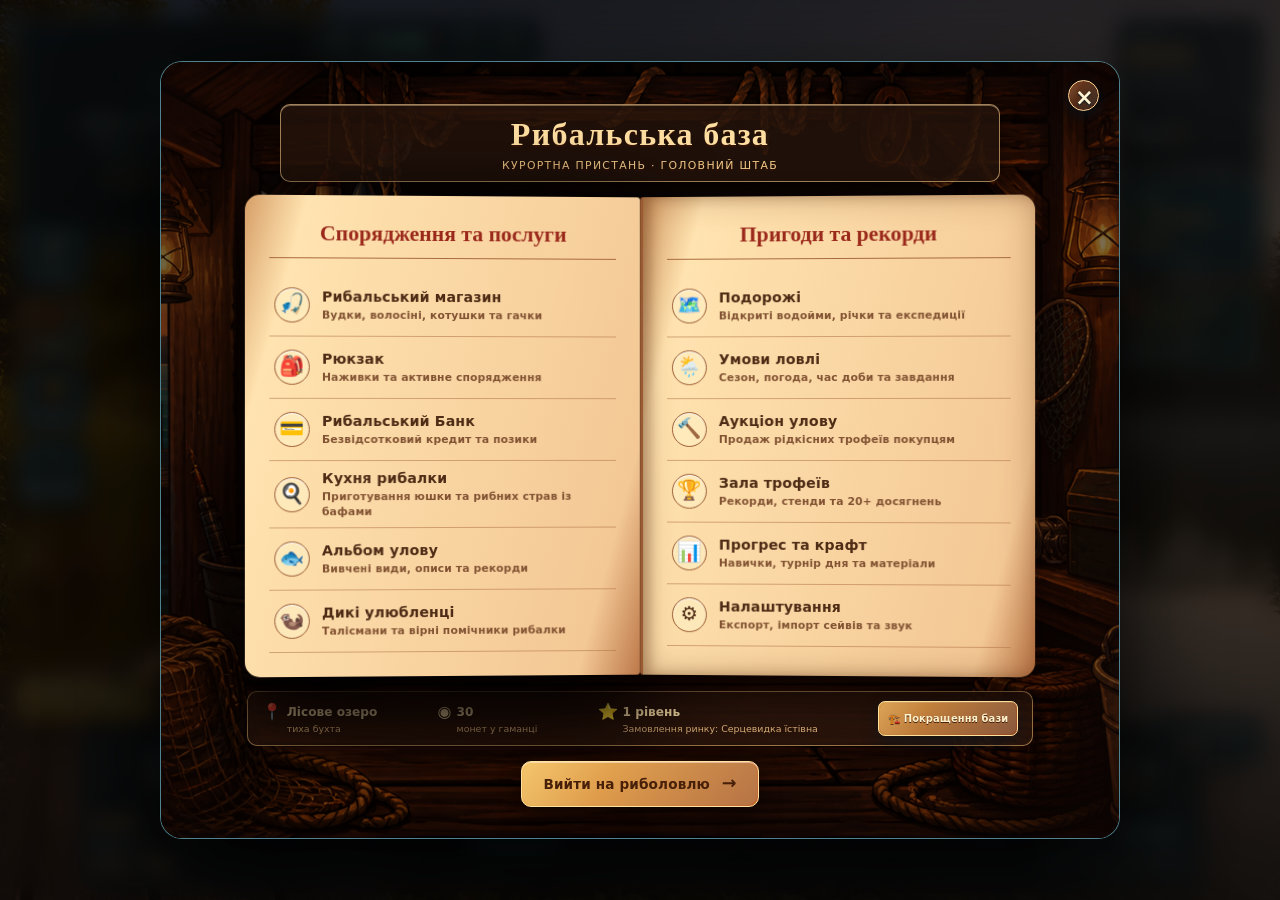
==== index.html @ 1f6930c4 "feat: update boat visuals and enhance fishing scene integration" ====
<!doctype html>
<html lang="uk">
<head>
  <meta charset="utf-8">
  <meta name="viewport" content="width=device-width, initial-scale=1">
  <meta name="theme-color" content="#062b3e">
  <meta name="description" content="Українська Рибалка — атмосферна браузерна гра про риболовлю: понад 50 видів риб, десятки водойм, снасті, турніри та експедиції.">
  <title>Українська Рибалка — Морський курорт</title>
  <link rel="icon" href="data:image/svg+xml,%3Csvg xmlns='http://www.w3.org/2000/svg' viewBox='0 0 1 1'%3E%3C/svg%3E" type="image/svg+xml" sizes="any">
  <link rel="stylesheet" href="styles.css?v=boat-scenes-4">
</head>
<body>
  <aside class="save-warning" id="saveWarning" role="alert" hidden>
    <span>Не вдалося зберегти прогрес. Гра триває, але зміни можуть втратитися після закриття сторінки.</span>
    <button type="button" onclick="save()">Спробувати знову</button>
  </aside>

  <main class="game location-pier" id="game">
    <!-- Верхня панель швидких налаштувань (звук, повноекранний режим) -->
    <header class="top-quick-bar" aria-label="Швидкі налаштування">
      <button type="button" id="soundToggle" class="quick-btn" title="Увімкнути/вимкнути звук (M)" data-i18n-title="soundToggleTitle" aria-label="Звук">🔊</button>
      <input type="range" id="soundVolume" class="volume-slider" min="0" max="1" step="0.05" value="0.7" title="Гучність звуку" data-i18n-title="soundVolumeTitle" aria-label="Гучність">
      <button type="button" id="fullscreenToggle" class="quick-btn" title="Повноекранний режим" data-i18n-title="fullscreenTitle" aria-label="Повноекранний режим">⛶</button>
      <button type="button" data-modal="settings" class="quick-btn" title="Налаштування та збереження" data-i18n-title="settingsBtnTitle" aria-label="Налаштування">⚙</button>
    </header>

    <section class="fight-hud glass" id="fightHud" hidden aria-live="polite">
      <div class="fight-header">
        <span class="fight-badge" data-i18n="fightBadge">⚡ БОРОТЬБА</span>
        <b class="fight-title" id="fightTitle" data-i18n="fightTitle">РИБА ПРУЧАЄТЬСЯ</b>
      </div>
      <div class="fight-body">
        <div class="fight-direction">
          <b id="fightArrow" aria-hidden="true">↔</b>
          <span id="fightHint" data-i18n="fightHint">Ривок! Послабте волосінь (S)</span>
        </div>
        <div class="fight-timer" title="Рівень натягу волосіні">
          <i id="fightTimer"></i>
        </div>
      </div>
      <button type="button" id="releaseLine" class="fight-release-btn" title="Послабити волосінь, щоб запобігти обриву (S)">
        <span data-i18n="releaseLine">ПОСЛАБИТИ ВОЛОСІНЬ</span>
        <kbd>S</kbd>
      </button>
    </section>

    <button class="boat-launch glass" data-modal="boats" type="button" aria-label="Плавзасіб">⚓ <span data-i18n="transport">ТРАНСПОРТ</span><small id="boatLaunchLabel" data-i18n="boatLaunchLabel">Берег</small></button>
    <div class="modal" id="boats"><section class="boat-window"><button class="close">×</button><header class="boat-header"><span>⚓ Човнова станція</span><small>ПЛАВЗАСОБИ ДЛЯ ВИХОДУ НА ГЛИБОКІ ТРОФЕЙНІ ЯМИ</small></header><p class="boat-intro">На глибині тримаються трофейні гіганти, недоступні з берега. Купіть плавзасіб, екіпіруйте його та вийдіть у відкриту воду.</p><div class="boat-status" id="boatStatus"></div><div class="boats-grid" id="boatsContent"></div></section></div>
    <dialog id="boatDetails" class="boat-details" aria-labelledby="boatDetailTitle" aria-describedby="boatDetailDescription">
      <div class="boat-detail-window">
        <button type="button" class="boat-detail-close" onclick="closeBoatDetails()" aria-label="Закрити огляд човна" autofocus>×</button>
        <figure class="boat-detail-photo">
          <img id="boatDetailImage" alt="" width="1536" height="1024" decoding="async">
          <figcaption>НА БОРТУ <span>Палуба та оснащення</span></figcaption>
        </figure>
        <div class="boat-detail-info">
          <p class="boat-detail-status" id="boatDetailStatus"></p>
          <h2 id="boatDetailTitle"></h2>
          <p id="boatDetailDescription"></p>
          <dl class="boat-detail-stats">
            <div><dt>Глибина до</dt><dd id="boatDetailDepth"></dd></div>
            <div><dt>До рідкості</dt><dd id="boatDetailRarity"></dd></div>
            <div><dt>До ваги улову</dt><dd id="boatDetailWeight"></dd></div>
          </dl>
          <div class="boat-detail-actions">
            <button type="button" class="boat-detail-back" onclick="closeBoatDetails()">← До човнової станції</button>
            <button type="button" class="boat-action" id="boatDetailAction"></button>
          </div>
        </div>
      </div>
    </dialog>

    <div class="scene" id="scene"><canvas id="worldCanvas" aria-label="Сцена риболовлі: море, причал, вудка та риба"></canvas><div class="scene-vignette"></div></div>
    <div class="weather-fx" id="weatherFx" aria-hidden="true"></div>
    <div class="equipped-rod" id="equippedRod" aria-hidden="true"><img id="equippedRodImage" src="assets/rods/rod-01.png" alt="Вудка"></div>
    <img id="equippedFloat" class="equipped-float" src="assets/floats/float-01.png" alt="Поплавок" aria-hidden="true">

    <section class="depth-panel glass" id="depthPanel" aria-label="Ехолот">
      <header class="sonar-header"><span class="sonar-brand"><i aria-hidden="true">⌁</i> <span data-i18n="sonarBrand">ЕХОЛОТ</span></span><span class="sonar-status"><i></i> <span data-i18n="sonarStatus">СКАНУВАННЯ</span></span></header>
      <div class="depth-graph"><div class="sonar-scale" aria-hidden="true"><span>0</span><span>5</span><span>10</span><span>15 м</span></div><svg viewBox="0 0 240 96" preserveAspectRatio="none" aria-hidden="true"><path d="M0 58 L24 53 L47 62 L72 41 L98 54 L124 30 L150 46 L179 21 L207 36 L240 15 V96 H0Z"/></svg><b id="depthNeedle" aria-hidden="true"></b><div class="sonar-reading"><b id="depthReadout">8.4</b><span data-i18n="sonarDepthUnit">М ГЛИБИНА</span></div></div>
      <div class="depth-meta"><span><small data-i18n="sonarGearLabel">ОСНАЩЕННЯ</small><b id="hookName">Мідний гачок</b></span><span><small data-i18n="sonarLocationLabel">ЛОКАЦІЯ</small><b id="locationLabel">Лісове озеро · тиха бухта</b></span></div>
      <div class="tension"><span data-i18n="tensionLabel">НАВАНТАЖЕННЯ СНАСТІ</span><b id="tensionValue">0.0 / 3.0 кг</b><i><em id="tensionBar"></em></i></div>
      <div class="sonar-lock" id="sonarLock"><i aria-hidden="true">⌁</i><b data-i18n="sonarLockTitle">Ехолот не встановлено</b><small data-i18n="sonarLockHint">Відкрийте рельєф дна та навантаження снасті</small><span data-i18n="sonarLockAction">МАГАЗИН → ЕХОЛОТ</span></div>
    </section>

    <nav class="left-menu" aria-label="Швидкі дії">
      <button data-modal="keepnet"><img class="menu-icon" src="assets/ui/keepnet-icon.png" alt=""><span data-i18n="menuKeepnet">Садок</span></button>
      <button data-modal="base" class="base-entry"><img class="menu-icon" src="assets/ui/base-icon.png" alt=""><span data-i18n="menuBase">База</span></button>
      <button data-modal="profile"><img class="menu-icon" src="assets/ui/profile-icon.png" alt=""><span data-i18n="menuProfile">Рибалка</span></button>
      <button data-modal="journal"><img class="menu-icon" src="assets/ui/journal-icon.png" alt=""><span data-i18n="menuJournal">Щоденник</span></button>
    </nav>

    <aside class="session glass"><small data-i18n="sessionLabel">СЕСІЯ</small><b id="sessionTime">00:00</b><span><span data-i18n="bestCatchLabel">Кращий улов: </span><strong id="bestCatch">—</strong></span></aside>
    <aside class="progression glass"><strong><span data-i18n="levelLabel">Рівень </span><b id="playerLevel">1</b></strong><div class="xp-meter"><i id="xpBar"></i></div><small id="contractLabel">Контракт: 0/8 · 300 ◉</small></aside>
    <button class="world-panel glass" data-modal="world"><small id="weatherStatus">☀ Ясно</small><b id="timeStatus">День</b><span id="eventStatus">Тихий сезон</span></button>

    <button class="daily-gift glass" id="dailyGift" type="button"></button>

    <section class="cast-control" aria-label="Керування риболовлею">
      <div class="cast-message" id="castMessage" role="status" data-i18n="castMessage">Закид: ПКМ або пробіл · підтягування: ЛКМ або R</div>
      <div class="power-meter" id="powerMeter" role="progressbar" aria-label="Сила закиду" aria-valuemin="0" aria-valuemax="100" aria-valuenow="0"><i id="castPower"></i><span class="perfect-zone" title="Точний закид: 66–78%"></span></div>
      <small class="cast-hint" data-i18n="castHint">Золота зона 66–78%: швидший кльов і +15 XP за улов</small>
      <div class="fishing-buttons">
        <button id="castButton" type="button" aria-keyshortcuts="Space"><span data-i18n="castBtn">Закинути</span> <small data-i18n="castBtnSub">утримуй · пробіл</small></button>
        <button id="pullButton" type="button" aria-keyshortcuts="R"><span data-i18n="pullBtn">Підтягнути</span> <small data-i18n="pullBtnSub">утримуй · R</small></button>
      </div>
    </section>

    <!-- Кнопка розбирання риби -->
    <button id="autoClean" class="auto-clean" title="Відкрити стіл розбирання улову"><span data-i18n="autoCleanBtn">РОЗБИРАННЯ</span> <span id="uncleanCount" class="badge"></span></button>

    <footer class="bottom-bar glass">
      <nav class="equipment" id="equipmentBar" aria-label="Активне спорядження — натисни, щоб відкрити магазин"></nav>
      <div class="currency" data-modal="bank" role="button" tabindex="0" title="Натисніть, щоб відкрити Рибальський Банк та кредит">
        <span>◉ <b id="coins">30</b></span>
        <small>🐟 <b id="fishCount">0</b> шт.</small>
        <span class="debt-badge" id="debtBadge" hidden>Борг: <b id="debtAmount">0</b> ◉</span>
      </div>
      <div class="bottom-center">
        <nav class="tabs">
          <button class="active" data-i18n="tabFishing">Риболовля</button>
          <button data-modal="map" data-i18n="tabLocation">Локація</button>
          <button data-modal="shops" data-i18n="tabShops">Магазини</button>
          <button data-modal="pets" data-i18n="tabPets">Улюбленці</button>
          <button data-modal="kitchen" data-i18n="tabKitchen">🍳 Кухня</button>
          <button data-modal="trophy" data-i18n="tabTrophy">🏆 Трофеї</button>
          <button data-modal="bank" data-i18n="tabBank">💳 Банк</button>
          <button data-modal="journal" data-i18n="tabWorld">Світовий</button>
        </nav>
        <div class="rarity-display" id="rarityDisplay"><i></i><span>Очікування клювання</span></div>
      </div>
    </footer>
  </main>

  <!-- Модальні вікна -->
  <div class="modal" id="baseUpgrades"><section class="base-upgrades-window"><button class="close">×</button><h2>Покращення бази</h2><p class="muted">Кожен об'єкт можна покращити до 3 рівня. Бонуси діють постійно.</p><div class="base-upgrade-grid" id="baseUpgradeContent"></div></section></div>

  <div class="modal base-modal open" id="base" aria-label="Рибальська база">
    <section class="base-hub">
      <button class="close" aria-label="Почати риболовлю">×</button>
      <header class="base-title"><span>Рибальська база</span><small>Курортна пристань · головний штаб</small></header>
      <div class="base-book">
        <section class="base-page">
          <h2>Спорядження та послуги</h2>
          <button class="base-link" data-modal="shops" data-shop="rods"><i>🎣</i><span><b>Рибальський магазин</b><small>Вудки, волосіні, котушки та гачки</small></span></button>
          <button class="base-link" data-modal="bag"><i>🎒</i><span><b>Рюкзак</b><small>Наживки та активне спорядження</small></span></button>
          <button class="base-link" data-modal="bank"><i>💳</i><span><b>Рибальський Банк</b><small>Безвідсотковий кредит та позики</small></span></button>
          <button class="base-link" data-modal="kitchen"><i>🍳</i><span><b>Кухня рибалки</b><small>Приготування юшки та рибних страв із бафами</small></span></button>
          <button class="base-link" data-modal="index"><i>🐟</i><span><b>Альбом улову</b><small>Вивчені види, описи та рекорди</small></span></button>
          <button class="base-link" data-modal="pets"><i>🦦</i><span><b>Дикі улюбленці</b><small>Талісмани та вірні помічники рибалки</small></span></button>
        </section>
        <section class="base-page">
          <h2>Пригоди та рекорди</h2>
          <button class="base-link" data-modal="map"><i>🗺️</i><span><b>Подорожі</b><small>Відкриті водойми, річки та експедиції</small></span></button>
          <button class="base-link" data-modal="world"><i>🌦️</i><span><b>Умови ловлі</b><small>Сезон, погода, час доби та завдання</small></span></button>
          <button class="base-link" data-modal="auction"><i>🔨</i><span><b>Аукціон улову</b><small>Продаж рідкісних трофеїв покупцям</small></span></button>
          <button class="base-link" data-modal="trophy"><i>🏆</i><span><b>Зала трофеїв</b><small>Рекорди, стенди та 20+ досягнень</small></span></button>
          <button class="base-link" data-modal="progress"><i>📊</i><span><b>Прогрес та крафт</b><small>Навички, турнір дня та матеріали</small></span></button>
          <button class="base-link" data-modal="settings"><i>⚙️</i><span><b>Налаштування</b><small>Експорт, імпорт сейвів та звук</small></span></button>
        </section>
      </div>
      <footer class="base-status" id="baseStatus"></footer>
      <button class="base-start close-dialog">Вийти на риболовлю <span>→</span></button>
    </section>
  </div>

  <div class="modal fish-market-modal" id="keepnet">
    <section class="fish-market">
      <button class="close">×</button>
      <header class="fish-market-title"><span>Продаж риби</span><small>Прийом улову біля пристані</small></header>
      <div class="market-notices" aria-label="Замовлення рибного ринку">
        <button type="button" class="market-note trophy-note" data-market-request="trophy" aria-haspopup="dialog" aria-controls="marketRequests" onclick="openMarketRequest('trophy')"><small>ТРОФЕЙНИЙ УЛОВ</small><b>Цінуємо вище</b><span>Рідкісні екземпляри краще віднести на аукціон</span></button>
        <button type="button" class="market-note clean-note" data-market-request="clean" aria-haspopup="dialog" aria-controls="marketRequests" onclick="openMarketRequest('clean')"><small>ЧИСТА РИБА</small><b>Приймаємо одразу</b><span>Розберіть здобич на столі перед продажем</span></button>
        <button type="button" class="market-note order-note" data-market-request="order" aria-haspopup="dialog" aria-controls="marketRequests" onclick="openMarketRequest('order')"><small>ЗАМОВЛЕННЯ РИНКУ</small><b>Більше монет</b><span>Вигідна надбавка за потрібний сьогодні вид</span></button>
      </div>
      <div class="market-ledger">
        <header><span>КНИГА ПРИЙОМУ УЛОВУ</span><b id="keepnetSummary">Немає очищеної риби</b></header>
        <div id="keepnetList" class="fish-list market-list"></div>
      </div>
      <button class="sell-all" id="sellAll">Продати всю очищену рибу</button>
    </section>
  </div>

  <div class="modal fish-market-modal" id="marketRequests" role="dialog" aria-modal="true" aria-labelledby="marketRequestTitle">
    <section class="fish-market market-request-window">
      <button class="close" aria-label="Закрити">×</button>
      <header class="fish-market-title"><h2 id="marketRequestTitle" tabindex="-1">Замовлення ринку</h2><small>Потрібна риба та ціни приймання</small></header>
      <p class="market-request-terms" id="marketRequestTerms"></p>
      <div class="market-offers" id="marketOffers"></div>
      <div class="market-ledger">
        <header><span>ВАШ УЛОВ ДЛЯ ЦЬОГО ЗАМОВЛЕННЯ</span><b id="marketRequestCount"></b></header>
        <div class="fish-list market-list" id="marketRequestFish"></div>
      </div>
      <button class="market-back" data-modal="keepnet">← До садка</button>
    </section>
  </div>

  <div class="modal" id="map"><section><button class="close">×</button><h2>Карта водойм та експедицій</h2><div class="location-grid" id="locationGrid"></div></section></div>
  <div class="modal" id="bag"><section><button class="close">×</button><h2>Рюкзак та оснащення</h2><div id="bagContent" class="loadout"></div><div class="photo-gallery"><figure><img src="assets/fishing-rods.png" alt="Реалістичні вудки"><figcaption>Індивідуальні вудки та котушки</figcaption></figure><figure><img src="assets/freshwater-fish.png" alt="Реалістична прісноводна риба"><figcaption>Окунь, щука та короп</figcaption></figure><figure><img src="assets/fishing-bobbers.png" alt="Реалістичні поплавки"><figcaption>Поплавки для різних умов</figcaption></figure></div></section></div>
  <div class="modal" id="profile"><section><button class="close">×</button><h2>Картка рибалки</h2><div id="profileContent" class="profile-card"></div></section></div>
  <div class="modal" id="journal"><section><button class="close">×</button><h2>Щоденник рибальських пригод</h2><div id="journalContent" class="journal"></div></section></div>
  <div class="modal" id="index"><section><button class="close">×</button><h2>Альбом улову (51 вид)</h2><p class="muted">Знайдіть усі види риб та мешканців водних глибин кожної рідкості.</p><div id="indexContent" class="index-grid"></div></section></div>
  <div class="modal" id="progress"><section><button class="close">×</button><h2>Прогрес та майстерність</h2><div id="progressContent"></div></section></div>
  <div class="modal" id="shops"><section class="shop-window"><button class="close">×</button><h2>Магазини спорядження</h2><div class="shop-tabs"><button data-shop="rods">♨ Вудки</button><button data-shop="lines">🧵 Волосіні</button><button data-shop="knives">✦ Ножі</button><button data-shop="hooks">✧ Гачки</button><button data-shop="reels">⚙ Котушки</button><button data-shop="floats">🎈 Поплавки</button><button data-shop="baits">🪱 Наживки</button><button data-shop="sonar">📡 Ехолот</button></div><div id="shopContent" class="shop-items"></div></section></div>
  <div class="modal" id="auction"><section class="auction-window"><button class="close">×</button><h2>Аукціон риби</h2><p class="muted">Очищену рідкісну або трофейну рибу можна виставити із садка. Покупці самі підвищують ставки, доки не спливе час лота.</p><div id="auctionContent" class="auction-list"></div></section></div>
  <div class="modal" id="pets"><section class="pets-window"><button class="close">×</button><h2>Дикі улюбленці та талісмани</h2><p class="muted">Приручіть вірних помічників рибалки, які дають постійні цінні бонуси.</p><div id="petContent" class="pets-grid"></div></section></div>

  <!-- Новий модал: Рибальський Банк -->
  <div class="modal" id="bank" role="dialog" aria-modal="true" aria-labelledby="bankTitle">
    <section class="bank-window">
      <button class="close" aria-label="Закрити">×</button>
      <header class="bank-header"><span id="bankTitle">💳 Рибальський Банк</span><small>БЕЗВІДСОТКОВИЙ КРЕДИТ ТА ФІНАНСОВА ПІДТРИМКА</small></header>
      <p class="bank-intro">Якщо вам не вистачає монет на купівлю наживки або снастей — візьміть безвідсотковий кредит. Повертайте борг у будь-який зручний час: частинами або повністю!</p>
      <div class="bank-stats-grid">
        <article class="bank-stat-card"><small>БАЛАНС У ГАМАНЦІ</small><strong id="bankCoins">0 ◉</strong><span>Доступно для покупок</span></article>
        <article class="bank-stat-card"><small>ДОСТУПНИЙ ЛІМІТ</small><strong id="bankAvailable">0 ◉</strong><span id="bankMaxLimit">Загальний ліміт: 500 ◉</span></article>
        <article class="bank-stat-card bank-debt-card"><small>ПОТОЧНИЙ БОРГ</small><strong id="bankDebt">0 ◉</strong><span id="bankDebtStatus">Заборгованості немає</span></article>
      </div>
      <div class="bank-sections">
        <section class="bank-block">
          <h3>Взяти кредит (0% річних)</h3>
          <p class="bank-hint">Швидке зарахування монет у гаманець:</p>
          <div class="bank-btn-grid">
            <button type="button" class="bank-action-btn" onclick="takeLoan(50)">+50 ◉</button>
            <button type="button" class="bank-action-btn" onclick="takeLoan(100)">+100 ◉</button>
            <button type="button" class="bank-action-btn" onclick="takeLoan(250)">+250 ◉</button>
            <button type="button" class="bank-action-btn" onclick="takeLoan(500)">+500 ◉</button>
            <button type="button" class="bank-action-btn bank-max-btn" onclick="takeMaxLoan()">Взяти максимум</button>
          </div>
        </section>
        <section class="bank-block">
          <h3>Погашення кредиту</h3>
          <p class="bank-hint">Повертайте частинами або закрийте весь борг за один клік:</p>
          <div class="bank-repay-full"><button type="button" class="bank-repay-all-btn" id="bankRepayAllBtn" onclick="repayAllLoan()">Погасити повністю (0 ◉)</button></div>
          <div class="bank-btn-grid">
            <button type="button" class="bank-action-btn bank-repay-btn" onclick="repayLoan(25)">Повернути 25 ◉</button>
            <button type="button" class="bank-action-btn bank-repay-btn" onclick="repayLoan(50)">Повернути 50 ◉</button>
            <button type="button" class="bank-action-btn bank-repay-btn" onclick="repayLoan(100)">Повернути 100 ◉</button>
            <button type="button" class="bank-action-btn bank-repay-btn" onclick="repayLoan(250)">Повернути 250 ◉</button>
          </div>
          <form class="bank-custom-repay" id="bankCustomForm" onsubmit="event.preventDefault();submitCustomRepay()">
            <label for="customRepayInput">Своя сума:</label>
            <input type="number" id="customRepayInput" min="1" placeholder="Сума" step="1">
            <button type="submit" class="bank-custom-btn">Віддати</button>
          </form>
        </section>
      </div>
      <footer class="bank-footer"><small>Рибальський кредит безвідсотковий, без штрафів та терміну давності. Підвищуйте рівень та репутацію, щоб збільшити ліміт!</small></footer>
    </section>
  </div>

  <!-- Новий модал: Кухня рибалки -->
  <div class="modal" id="kitchen">
    <section class="kitchen-window">
      <button class="close">×</button>
      <h2>🍳 Кухня рибалки</h2>
      <p class="muted">Готуйте поживні страви зі свіжого улову та матеріалів. Кожна страва дає тривалий корисний баф!</p>
      <div class="kitchen-active-buffs" id="activeBuffsContainer"></div>
      <div class="kitchen-recipes-grid" id="kitchenRecipesGrid"></div>
    </section>
  </div>

  <!-- Новий модал: Зала трофеїв та досягнення -->
  <div class="modal" id="trophy">
    <section class="trophy-window">
      <button class="close">×</button>
      <h2>🏆 Зала трофеїв та досягнення</h2>
      <p class="muted">Ваші рекорди, здобуті кубки та перелік усіх рибальських досягнень.</p>
      <div class="trophy-records-summary" id="trophyRecordsSummary"></div>
      <h3>Рибальські досягнення (20+)</h3>
      <div class="achievements-full-grid" id="achievementsFullGrid"></div>
    </section>
  </div>

  <!-- Новий модал: Налаштування та збереження -->
  <div class="modal" id="settings">
    <section class="settings-window">
      <button class="close">×</button>
      <h2 data-i18n="settingsModalTitle">⚙️ Налаштування та збереження</h2>

      <div class="settings-block">
        <h3 data-i18n="languageSectionTitle">🌐 Мова гри / Language</h3>
        <p class="muted" data-i18n="languageHint">Виберіть зручну мову для інтерфейсу, написів та меню:</p>
        <div class="lang-switch-group">
          <button type="button" class="lang-btn" data-lang-code="en" title="English">
            <span class="lang-flag">🇬🇧</span> <span class="lang-title">English</span>
          </button>
          <button type="button" class="lang-btn" data-lang-code="ru" title="Русский">
            <span class="lang-flag">🇷🇺</span> <span class="lang-title">Русский</span>
          </button>
          <button type="button" class="lang-btn" data-lang-code="uk" title="Українська">
            <span class="lang-flag">🇺🇦</span> <span class="lang-title">Українська</span>
          </button>
        </div>
        <div class="lang-select-wrapper">
          <label for="settingsLanguageSelect"><span data-i18n="quickSelect">Швидкий вибір зі списку:</span></label>
          <select id="settingsLanguageSelect" class="settings-lang-select" aria-label="Language selector">
            <option value="en">🇬🇧 English</option>
            <option value="ru">🇷🇺 Русский</option>
            <option value="uk">🇺🇦 Українська</option>
          </select>
        </div>
      </div>

      <div class="settings-block">
        <h3 data-i18n="audioVisual">Аудіо та візуальні ефекти</h3>
        <label class="settings-row"><span data-i18n="audioEffects">Звукові ефекти (Web Audio)</span><input type="checkbox" id="settingsSoundEnabled" checked></label>
        <label class="settings-row"><span data-i18n="effectVolume">Гучність ефектів</span><input type="range" id="settingsVolumeRange" min="0" max="1" step="0.05" value="0.7"></label>
        <label class="settings-row"><span data-i18n="haptics">Вібрація на смартфонах (Haptic)</span><input type="checkbox" id="settingsVibrationEnabled" checked></label>
      </div>
      <div class="settings-block">
        <h3 data-i18n="backup">Резервне копіювання прогресу</h3>
        <p class="muted" data-i18n="backupHint">Експортуйте файл або код збереження, щоб перенести гру на телефон або інший браузер.</p>
        <div class="save-actions">
          <button type="button" class="settings-btn" onclick="exportSave()" data-i18n="exportJson">📤 Експорт у файл (JSON)</button>
          <button type="button" class="settings-btn" onclick="copySaveToClipboard()" data-i18n="copyCode">📋 Скопіювати код</button>
        </div>
        <hr>
        <label for="importSaveInput"><b data-i18n="importSave">Імпорт збереження:</b></label>
        <textarea id="importSaveInput" data-i18n-placeholder="pasteJson" placeholder="Вставте JSON-код збереження сюди..." rows="3"></textarea>
        <div class="save-actions">
          <button type="button" class="settings-btn import-btn" onclick="importSave()" data-i18n="loadCode">📥 Завантажити код</button>
          <input type="file" id="importFileInput" accept=".json" style="display:none" onchange="importSaveFile(event)">
          <button type="button" class="settings-btn" onclick="$('importFileInput').click()" data-i18n="selectJson">📁 Вибрати файл .json</button>
        </div>
      </div>
      <div class="settings-block danger-zone">
        <h3 data-i18n="dangerZone">Небезпечна зона</h3>
        <p class="muted" data-i18n="dangerHint">Скидання видалить весь прогрес, монети, спорядження та улов.</p>
        <button type="button" class="reset-game-btn" onclick="resetGameProgress()" data-i18n="resetGame">⚠️ Почати гру спочатку</button>
      </div>
    </section>
  </div>

  <div class="modal" id="world">
    <section class="world-window">
      <button class="close">×</button>
      <h2>Світ риболовлі та умови</h2>
      <div class="world-summary" id="worldSummary"></div>
      <h3>Стилі та техніка ловлі</h3>
      <div class="technique-grid" id="techniqueGrid"></div>
      <h3>Завдання від персонажів (NPC)</h3>
      <div class="npc-quest" id="questContent"></div>
      <h3>Місцевий ринок</h3>
      <div class="npc-quest" id="marketContent"></div>
    </section>
  </div>

  <div class="modal catch-modal" id="catch" aria-live="polite">
    <section class="catch-dialog">
      <button class="close" aria-label="Закрити">×</button>
      <div class="catch-layout">
        <section class="catch-details">
          <p class="catch-kicker">УЛОВ ДОСТАВЛЕНО НА БЕРЕГ</p>
          <h2 id="catchFishName">Риба спіймана</h2>
          <dl class="catch-stats">
            <div><dt>Вага</dt><dd id="catchFishWeight">—</dd></div>
            <div><dt>Рідкість</dt><dd id="catchFishRarity">—</dd></div>
            <div><dt>Якість</dt><dd id="catchFishQuality">—</dd></div>
            <div><dt>Ціна ринку</dt><dd id="catchFishValue">—</dd></div>
            <div><dt>Локація</dt><dd id="catchFishLocation">—</dd></div>
            <div><dt>Наживка</dt><dd id="catchFishBait">—</dd></div>
          </dl>
        </section>
        <figure class="catch-visual">
          <div class="catch-image-frame"><img id="catchFishImage" src="assets/freshwater-fish.png" width="1600" height="900" decoding="async" fetchpriority="high" alt="Спіймана риба"></div>
          <figcaption id="catchFishDescription">Деталі улову</figcaption>
        </figure>
      </div>
      <footer class="catch-footer">
        <p class="catch-extra" id="catchFishExtra"></p>
        <div class="catch-actions" id="catchActions"></div>
        <button class="catch-close close-dialog">До риболовлі <span>→</span></button>
      </footer>
    </section>
  </div>

  <div class="butcher-overlay" id="butcherTable" aria-hidden="true">
    <section class="butcher-table" aria-label="Стіл розбирання">
      <button class="close-butcher" id="closeButcher" aria-label="Закрити">×</button>
      <p>СТІЛ РОЗБИРАННЯ · проведіть ножем по рибі для філеювання</p>
      <div class="butcher-fish" id="butcherFish">
        <img id="butcherFishImage" src="assets/freshwater-fish.png" alt="Риба для розбирання">
        <i></i>
      </div>
      <span id="butcherKnife" class="butcher-knife" aria-hidden="true"></span>
      <b id="butcherProgress">0 / 0 надрізів</b>
      <div class="butcher-actions-row">
        <button class="butcher-auto-clean" id="butcherAutoClean">ОЧИСТИТИ ВСЮ РИБУ ОДРАЗУ</button>
      </div>
    </section>
  </div>

  <script src="lang.js?v=boat-scenes-4"></script>
  <script src="script.js?v=boat-scenes-4"></script>
  <script>
    if (window.i18n) {
      window.i18n.ensureLanguageStyles();
      window.i18n.ensureLanguageSelectorUI();
      window.i18n.applyLanguage(window.i18n.getLanguage());
      window.i18n.bindLanguageEvents();
    }

    // Реєстрація Service Worker для офлайн-режиму PWA з очищенням старого кешу
    if ('caches' in window) {
      caches.delete('ukr-fishing-v1').catch(() => {});
    }
    if ('serviceWorker' in navigator && (location.protocol === 'http:' || location.protocol === 'https:')) {
      window.addEventListener('load', () => {
        navigator.serviceWorker.register('sw.js?v=4-boat-scenes').then(reg => {
          reg.update();
        }).catch(err => console.log('SW registration error:', err));
      });
    }
  </script>
</body>
</html>
---- styles.css ----
:root{--ink:#ecfbff;--muted:#a6d4dc;--glass:#062536c9;--line:#9aefff66;--gold:#ffd778}*{box-sizing:border-box}body{margin:0;overflow:hidden;background:#031624;color:var(--ink);font:14px/1.35 Inter,system-ui,sans-serif}button{font:inherit;color:inherit;border:0;cursor:pointer;transition:.2s}button:hover:not(:disabled){transform:translateY(-2px);filter:brightness(1.15)}button:disabled{opacity:.35;cursor:not-allowed}.game{height:100vh;min-height:630px;position:relative;overflow:hidden;background:#08283f}.scene{position:absolute;inset:0;overflow:hidden;background:linear-gradient(160deg,#143e72 0,#ec8b6e 47%,#ffc77c 53%,#126e90 54%,#063958 100%);transition:background .7s}.scene:before{content:"";position:absolute;inset:0;background:radial-gradient(circle at 76% 25%,#fff1bd 0 5%,#ffd899aa 6%,transparent 17%);pointer-events:none}.water{position:absolute;z-index:2;left:0;right:0;top:53%;bottom:0;background:repeating-radial-gradient(ellipse at 30% 0,#d9fbff50 0 3px,transparent 5px 25px),linear-gradient(#218aa5,#08617f 48%,#042e4b);animation:water 8s linear infinite}.water:before{content:"";position:absolute;inset:0;background:linear-gradient(100deg,transparent 15%,#d8ffff32 40%,transparent 65%);animation:shine 5s linear infinite}.cloud{position:absolute;z-index:1;width:180px;height:32px;border-radius:99px;background:#fff4e4a8;filter:blur(1px);animation:cloud 33s linear infinite}.cloud:after,.cloud:before{content:"";position:absolute;border-radius:50%;background:inherit}.cloud:before{width:65px;height:65px;left:30px;bottom:0}.cloud:after{width:46px;height:46px;right:26px;bottom:0}.cloud-one{top:17%;left:-200px}.cloud-two{top:28%;left:-350px;animation-delay:-16s;opacity:.6}.islands{position:absolute;z-index:1;left:-5%;top:36%;width:110%;height:115px;opacity:.76;background:linear-gradient(140deg,transparent 42%,#18465a 43% 57%,transparent 58%),linear-gradient(38deg,transparent 40%,#235a5f 41% 57%,transparent 58%)}.ship{position:absolute;z-index:3;top:42%;left:70%;font-size:2.8rem;animation:ship 14s linear infinite}.pier{position:absolute;z-index:5;left:-6%;bottom:16%;width:56%;height:25%;transform:perspective(350px) rotateY(15deg) rotateZ(-3deg);transform-origin:left bottom;background:repeating-linear-gradient(90deg,#704226 0 42px,#3c2218 44px 49px),linear-gradient(#8e5935,#3e231a);box-shadow:0 12px 12px #001a8a}.pier:before,.pier:after{content:"";position:absolute;top:-18px;width:13px;height:125%;background:#3c2319}.pier:before{left:11%}.pier:after{right:13%}.pier span{position:absolute;top:-29px;width:5px;height:30px;background:#2b1a16}.pier span:nth-child(1){left:16%}.pier span:nth-child(2){left:52%}.pier span:nth-child(3){right:16%}.fisher{position:absolute;z-index:7;left:24%;bottom:31%;font-size:3.2rem;filter:drop-shadow(0 6px 3px #001b);transform-origin:55% 80%;transition:transform .3s}.fisher.pulling{transform:rotate(-11deg) translateY(-4px)}.fisher i{position:absolute;left:62%;top:20%;width:2px;height:0;background:#e9fcff;transform:rotate(37deg);transform-origin:top;transition:height .3s}.bobber{position:absolute;z-index:8;width:15px;height:24px;border-radius:50% 50% 42% 42%;background:linear-gradient(#ff564d 48%,#fff 49%);box-shadow:0 2px 7px #000;animation:bob 2s ease-in-out infinite}.bobber.bite{animation:bite .65s infinite}.ripples{position:absolute;z-index:7;width:55px;height:18px;border:2px solid #d8ffffb8;border-radius:50%;animation:ripple 1.7s infinite}.hidden{display:none!important}.stars{display:none}.glass{border:1px solid var(--line);background:var(--glass);box-shadow:0 14px 38px #00182588;backdrop-filter:blur(14px)}.depth-panel{position:absolute;z-index:20;top:18px;left:18px;width:245px;padding:9px;border-radius:13px}.panel-title{font-size:.63rem;letter-spacing:.13em;color:#c9fbff}.depth-graph{height:70px;position:relative;margin:5px 0;overflow:hidden;border-radius:6px;background:#031826}.depth-graph svg{width:100%;height:100%}.depth-graph path{fill:#16a0b255;stroke:#76e9f5;stroke-width:2}.depth-graph b{position:absolute;bottom:0;left:20%;width:2px;height:45%;background:var(--gold);box-shadow:0 0 8px var(--gold);transition:left .15s,height .15s}.depth-meta{display:flex;justify-content:space-between;gap:8px;font-size:.66rem;color:var(--muted)}.left-menu{position:absolute;z-index:20;top:145px;left:18px;display:grid;gap:7px}.left-menu button{width:66px;padding:8px 3px;border:1px solid #9beeff44;border-radius:10px;background:#07344ba8;backdrop-filter:blur(8px);font-size:1.25rem}.left-menu span{display:block;font-size:.57rem}.session{position:absolute;z-index:12;right:18px;top:18px;width:145px;padding:10px;border-radius:12px}.session small{display:block;font-size:.6rem;color:#9ee7ec;letter-spacing:.15em}.session b{font-size:1.25rem;color:var(--gold)}.session span{display:block;margin-top:5px;font-size:.68rem;color:var(--muted)}.shop-signs{position:absolute;z-index:9;right:6%;bottom:26%;display:flex;gap:8px}.shop-sign{width:68px;height:68px;border-radius:50% 50% 12px 12px;color:#fff;font-size:1.6rem;box-shadow:0 0 18px currentColor}.shop-sign small{display:block;font-size:.58rem}.lava{background:linear-gradient(135deg,#5a160e,#ff5729,#7c1811);color:#ffbd73;animation:lava 2s infinite}.abyss{background:linear-gradient(135deg,#020b22,#057a98,#06203f);color:#75f0ff}.galaxy{background:radial-gradient(#fff 1px,transparent 2px),linear-gradient(135deg,#280b55,#8c35c0,#0a2d70);background-size:13px 13px,auto;color:#f2b8ff;animation:galaxy 3s linear infinite}.cast-control{position:absolute;z-index:11;bottom:107px;left:50%;width:min(390px,66vw);transform:translateX(-50%);text-align:center;text-shadow:0 2px 5px #001}.cast-message{font-size:.76rem;margin-bottom:6px}.power-meter{height:9px;border:1px solid #d9ffffaa;border-radius:99px;overflow:hidden;background:#05283b}.power-meter i{display:block;width:0;height:100%;background:linear-gradient(90deg,#58e5d0,#ffe067,#ff6e60)}.auto-clean{position:absolute;z-index:21;bottom:120px;left:18px;padding:10px 14px;border:2px solid #ffe35a;border-radius:7px;background:repeating-linear-gradient(135deg,#000 0 10px,#f8d535 11px 18px);box-shadow:0 5px 18px #000;color:white;font-size:.68rem;font-weight:900;text-shadow:1px 1px #000}.bottom-bar{position:absolute;z-index:20;left:50%;bottom:15px;transform:translateX(-50%);width:min(960px,calc(100% - 32px));min-height:76px;display:flex;gap:18px;align-items:center;padding:9px 14px;border-radius:14px}.equipment{display:flex;gap:7px}.equipment div{min-width:55px;padding:3px 5px;border-radius:7px;text-align:center;background:#031a29}.equipment small{display:block;font-size:.54rem;color:var(--muted)}.equipment b{font-size:.68rem;color:var(--gold)}.currency{min-width:90px;border-left:1px solid #8edfea55;padding-left:13px}.currency span{display:block;color:var(--gold);font-size:1rem}.currency small{font-size:.66rem;color:var(--muted)}.bottom-center{flex:1}.tabs{display:flex;justify-content:center;gap:4px}.tabs button{padding:4px 8px;border-radius:6px;background:transparent;color:#a9dce3;font-size:.68rem}.tabs .active,.tabs button:hover{background:#47c9cf33;color:#fff}.rarity-display{display:flex;justify-content:center;align-items:center;gap:7px;margin-top:5px;font-size:.7rem}.rarity-display i{width:9px;height:9px;border-radius:50%;background:#72dfe0;box-shadow:0 0 8px #72dfe0}.modal{display:none;position:fixed;z-index:60;inset:0;overflow:auto;padding:60px 15px 25px;background:#001422aa;backdrop-filter:blur(9px)}.modal.open{display:block;animation:fade .2s}.modal section{position:relative;width:min(960px,100%);margin:auto;padding:24px;border:1px solid #a5f6ff72;border-radius:18px;background:#082638f2;box-shadow:0 25px 90px #000}.modal h2{margin:0 0 14px;font-size:1.4rem}.close{position:absolute;right:12px;top:9px;width:31px;height:31px;border-radius:50%;background:#184559;font-size:1.4rem}.muted{color:var(--muted)}.fish-list{display:grid;gap:8px;max-height:55vh;overflow:auto}.fish-card{display:flex;align-items:center;gap:11px;padding:9px;border-left:5px solid var(--rarity);border-radius:9px;background:#031b29}.fish-icon{font-size:1.8rem}.fish-card div{flex:1}.fish-card small{color:var(--muted)}.fish-card button,.sell-all{padding:7px 9px;border-radius:7px;background:#65ded0;color:#03202c;font-weight:700;font-size:.75rem}.sell-all{margin-top:12px;background:linear-gradient(135deg,#ffd96d,#ed995a)}.cut-progress{height:8px;margin-top:5px;overflow:hidden;border-radius:9px;background:#0a5266}.cut-progress i{display:block;height:100%;background:var(--rarity)}.location-grid,.shop-items,.pets-grid{display:grid;grid-template-columns:repeat(auto-fit,minmax(190px,1fr));gap:11px}.location-card,.shop-card,.pet-card{padding:14px;border:1px solid #a9eefa55;border-radius:12px;background:#0a3346}.location-card.ocean{background:linear-gradient(135deg,#0c5e91,#123551)}.location-card.swamp{background:linear-gradient(135deg,#263e26,#0d211c)}.location-card.pier{background:linear-gradient(135deg,#9a573e,#183e5d)}.location-card h3,.shop-card h3,.pet-card h3{margin:0 0 6px}.location-card p,.shop-card p,.pet-card p{min-height:43px;margin:0 0 11px;color:#d0e8ed;font-size:.78rem}.location-card button,.shop-card button,.pet-card button{width:100%;padding:7px;border-radius:7px;background:#66dfd1;color:#03202c;font-weight:bold}.shop-tabs{display:flex;gap:7px;margin-bottom:14px}.shop-tabs button{padding:7px 10px;border-radius:8px;background:#133e50}.shop-tabs button.active{background:#69dfd2;color:#05222c}.shop-card.rods{background:linear-gradient(135deg,#4b130f,#d55a28,#44201a)}.shop-card.knives{background:linear-gradient(135deg,#041a38,#067287,#09223a)}.shop-card.hooks{background:radial-gradient(#fff8 1px,transparent 2px),linear-gradient(135deg,#1c0a43,#60299e,#10265f);background-size:17px 17px,auto}.shop-card.current{outline:2px solid var(--gold)}.loadout,.profile-card{display:grid;grid-template-columns:repeat(auto-fit,minmax(170px,1fr));gap:10px}.loadout>div,.profile-card>div{padding:15px;border-radius:11px;background:#062030}.journal{display:grid;gap:7px}.journal p{margin:0;padding:9px;border-left:3px solid #5adde0;background:#031b29}.index-grid{display:grid;grid-template-columns:repeat(auto-fit,minmax(145px,1fr));gap:9px}.index-card{padding:12px;border-radius:11px;background:#0a3447;text-align:center}.index-card strong{display:block}.index-card small{color:var(--muted)}.index-card.locked{filter:grayscale(1);opacity:.52;background:#152531}.index-card.locked .fish-icon{filter:brightness(0)}.pet-card.locked{opacity:.5}.location-ocean .scene{background:linear-gradient(160deg,#073764,#5d93bb 48%,#d1d9c5 53%,#087a9d 54%,#022a48)}.location-ocean .water{background:repeating-radial-gradient(ellipse at 30% 0,#d9fbff50 0 3px,transparent 5px 25px),linear-gradient(#087eaa,#075075 48%,#022844)}.location-swamp .scene{background:linear-gradient(160deg,#26322b,#5d765c 48%,#a8a77a 53%,#244f42 54%,#102c2b)}.location-swamp .scene:before{background:radial-gradient(ellipse at 50% 42%,#d7edcf45,transparent 35%)}.location-swamp .water{background:repeating-radial-gradient(ellipse at 30% 0,#ccdb9c22 0 4px,transparent 5px 24px),linear-gradient(#466947,#264c3a 48%,#142e2c)}.location-swamp .islands{opacity:.25}.location-swamp .ship{display:none}.location-ocean .pier{left:-15%;bottom:10%;opacity:.7}.location-swamp .pier{background:repeating-linear-gradient(90deg,#4a3822 0 42px,#291d14 44px 49px);opacity:.75}.location-ocean .stars,.location-swamp .stars{display:block;position:absolute;inset:0;background:radial-gradient(#fff8 1px,transparent 2px);background-size:50px 50px;opacity:.3}.location-swamp .cloud{opacity:.3;filter:blur(9px)}@keyframes water{to{background-position:130px 0}}@keyframes shine{to{transform:translateX(80%)}}@keyframes cloud{to{transform:translateX(125vw)}}@keyframes ship{to{transform:translateX(-75vw)}}@keyframes bob{50%{transform:translateY(6px)}}@keyframes bite{50%{transform:translateY(10px)}}@keyframes ripple{to{transform:scale(3);opacity:0}}@keyframes lava{50%{filter:brightness(1.4) saturate(1.4)}}@keyframes galaxy{to{background-position:55px 55px,0 0}}@keyframes fade{from{opacity:0}}@media(max-width:700px){.depth-panel{transform:scale(.86);transform-origin:left top}.left-menu{top:130px;left:9px;gap:4px}.left-menu button{width:52px;font-size:1rem}.session{right:9px;transform:scale(.85);transform-origin:top right}.shop-signs{right:3%;bottom:34%}.shop-sign{width:52px;height:52px;font-size:1.2rem}.bottom-bar{gap:7px;padding:7px;width:calc(100% - 16px)}.equipment{gap:2px}.equipment div{min-width:40px;font-size:.8rem}.currency{min-width:65px;padding-left:6px}.tabs{overflow:hidden;justify-content:flex-start}.tabs button{padding:3px;font-size:.57rem}.cast-control{bottom:98px}.auto-clean{bottom:103px;left:9px;font-size:.54rem;padding:7px}.pier{width:75%}.fisher{left:28%}}
.scene{width:100%;height:100%;background:#082a43 center/cover no-repeat}.scene:before{display:none}.scene canvas{position:absolute;inset:0;width:100%;height:100%;display:block}.scene-vignette{position:absolute;inset:0;pointer-events:none;background:radial-gradient(ellipse at center,transparent 48%,#00162945 100%)}
.location-pier .scene{background:url('assets/forest-lake.png') center/cover no-repeat}.location-ocean .scene{background:url('assets/mountain-lake.png') center/cover no-repeat}.location-swamp .scene{background:url('assets/misty-wetland.png') center/cover no-repeat}
.location-card{background-image:linear-gradient(#001a2b72,#001a2bc7),var(--scene)!important;background-position:center;background-size:cover;box-shadow:inset 0 1px #ffffff22,0 12px 24px #00152266}.location-card p{max-width:20rem;text-shadow:0 2px 5px #001}
.location-card.pier{background-image:linear-gradient(#001a2b72,#001a2bc7),url('assets/forest-lake.png')!important}.location-card.ocean{background-image:linear-gradient(#001a2b72,#001a2bc7),url('assets/mountain-lake.png')!important}.location-card.swamp{background-image:linear-gradient(#001a2b72,#001a2bc7),url('assets/misty-wetland.png')!important}
.progression{position:absolute;z-index:12;right:18px;top:112px;width:145px;padding:9px;border-radius:12px}.progression strong{display:block;font-size:.72rem}.progression b{color:var(--gold);font-size:1rem}.progression small{display:block;margin-top:5px;color:var(--muted);font-size:.58rem}.xp-meter{height:7px;margin-top:6px;overflow:hidden;border-radius:99px;background:#031826}.xp-meter i{display:block;width:0;height:100%;background:linear-gradient(90deg,#54e1d4,#ffe078);transition:width .25s}.shop-tabs{flex-wrap:wrap}.shop-card.floats{background:linear-gradient(135deg,#0a4d64,#30b9cb,#10305a)}.shop-card.baits{background:linear-gradient(135deg,#443016,#8f6a27,#263318)}.fish-actions{display:flex;gap:6px}.fish-actions .auction-button{background:#ffcf71}.auction-list{display:grid;gap:9px}.auction-card{display:flex;align-items:center;gap:12px;padding:12px;border:1px solid #d8b45c77;border-radius:10px;background:linear-gradient(120deg,#2b220f,#0a2836)}.auction-card>span{font-size:2rem}.auction-card div{flex:1}.auction-card b,.auction-card small{display:block}.auction-card small{margin-top:3px;color:var(--muted)}.auction-card strong{color:var(--gold)}.auction-log{display:grid;gap:5px;margin-top:12px;padding-top:10px;border-top:1px solid #8ee5ed33;color:var(--muted)}
@media(max-width:700px){.progression{right:9px;top:103px;transform:scale(.85);transform-origin:top right}.fish-actions{flex-direction:column}.fish-card{align-items:flex-start}}
.photo-gallery{grid-column:1/-1;display:grid;grid-template-columns:repeat(3,minmax(0,1fr));gap:10px;margin-top:4px}.photo-gallery figure{min-height:125px;margin:0;overflow:hidden;border:1px solid #9aefff55;border-radius:11px;background:#031b29}.photo-gallery img{width:100%;height:100px;display:block;object-fit:cover;transition:transform .3s}.photo-gallery figure:hover img{transform:scale(1.05)}.photo-gallery figcaption{padding:7px 9px;color:#d8f7fa;font-size:.72rem}
.equipped-rod{position:absolute;z-index:8;inset:0;pointer-events:none;transform-origin:8% 96%;transition:transform .2s ease}.equipped-rod img{position:absolute;bottom:-10vh;left:-13vw;width:min(108vw,1420px);height:112vh;object-fit:contain;object-position:left bottom;filter:drop-shadow(0 12px 12px #001629b8)}.equipped-rod.pulling{transform:rotate(-4deg) translate(-1%, -2%)}.catch-modal{z-index:80;display:none;align-items:center;padding:18px}.catch-modal.open{display:flex}.catch-dialog{width:min(490px,100%)!important;text-align:center;overflow:hidden;background:linear-gradient(155deg,#0c3a4d,#061b2a)!important}.catch-kicker{margin:0 0 10px;color:#83eff0;font-size:.65rem;font-weight:800;letter-spacing:.14em}.catch-dialog img{display:block;width:100%;height:min(42vh,330px);margin:0 0 16px;border-radius:12px;object-fit:cover;box-shadow:inset 0 0 0 1px #b8f8ff77,0 12px 28px #00111db0}.catch-dialog h2{margin-bottom:6px;font-size:1.65rem}.catch-extra{min-height:1.3em;margin:8px 0 0;color:#d9eff0;font-size:.8rem}.catch-close{margin-top:16px;padding:9px 16px;border-radius:8px;background:linear-gradient(135deg,#7de7d2,#f7d779);color:#06212e;font-weight:800}
.shop-photo{display:block;width:100%;height:96px;margin:0 0 8px;border-radius:8px;background:linear-gradient(135deg,#051622,#123f52);object-fit:contain;object-position:center;filter:drop-shadow(0 6px 5px #00172aaa)}.index-photo{display:block;width:100%;height:82px;margin:0 0 7px;border-radius:8px;object-fit:cover}
#map section{max-height:calc(100vh - 85px);display:flex;flex-direction:column}#map .location-grid{grid-template-columns:repeat(auto-fit,minmax(min(100%,220px),1fr));flex:1;min-height:0;overflow:auto;align-content:start;padding:1px 2px 8px}#map .location-card{position:relative!important;left:auto!important;bottom:auto!important;width:auto!important;height:auto!important;transform:none!important}
.tension{display:grid;grid-template-columns:auto 1fr;gap:4px 7px;margin-top:8px;color:#b8e6ea;font-size:.58rem}.tension b{text-align:right;font-size:.58rem}.tension i{grid-column:1/-1;display:block;height:6px;overflow:hidden;border-radius:9px;background:#021723}.tension em{display:block;width:0;height:100%;border-radius:inherit;background:#58e5d0;transition:width .1s,background .1s}.equipped-rod.strained{filter:drop-shadow(0 0 10px #ff8169);animation:rod-strain .16s infinite alternate}.shop-card.lines{background:linear-gradient(135deg,#13324a,#2e6c86,#172939)}@keyframes rod-strain{to{transform:translateY(2px) rotate(.6deg)}}
.weather-fx{position:absolute;z-index:6;inset:0;pointer-events:none;opacity:0}.weather-fx.weather-rain{opacity:.34;background:repeating-linear-gradient(112deg,transparent 0 18px,#d8f9ff9c 19px 20px,transparent 21px 38px);background-size:36px 50px;animation:rain .33s linear infinite}.weather-fx.weather-fog{opacity:.45;background:radial-gradient(ellipse at 20% 55%,#e4f7f699,transparent 42%),radial-gradient(ellipse at 78% 37%,#cce8eb8c,transparent 38%);animation:fog 9s ease-in-out infinite}.weather-fx.weather-wind{opacity:.22;background:repeating-linear-gradient(170deg,transparent 0 30px,#e7fbff8a 31px 32px,transparent 33px 70px);animation:wind 1.2s linear infinite}.game.time-night .scene{filter:brightness(.52) saturate(.75)}.world-panel{position:absolute;z-index:12;right:18px;top:182px;width:145px;padding:9px;border-radius:12px;text-align:left}.world-panel small,.world-panel b,.world-panel span{display:block}.world-panel small{color:#bceff2;font-size:.62rem}.world-panel b{margin:2px 0;color:var(--gold);font-size:1rem}.world-panel span{color:var(--muted);font-size:.58rem}.world-summary,.technique-grid{display:grid;grid-template-columns:repeat(auto-fit,minmax(180px,1fr));gap:10px}.world-summary article,.npc-quest,.technique-card{padding:12px;border:1px solid #8cecf355;border-radius:10px;background:#041e2c}.world-summary b,.world-summary small,.technique-card b,.technique-card small{display:block}.world-summary small,.technique-card small,.npc-quest small{margin-top:5px;color:var(--muted);font-size:.72rem}.world-window h3{margin:19px 0 8px;font-size:.9rem}.technique-card{text-align:left}.technique-card.active{border-color:#ffe078;background:linear-gradient(135deg,#284d4f,#18344a)}.npc-quest p{margin:7px 0}.quest-meter{height:7px;overflow:hidden;border-radius:9px;background:#073a4c}.quest-meter i{display:block;height:100%;background:linear-gradient(90deg,#63e3d0,#ffe078)}.left-menu{gap:5px}.left-menu button{padding:5px 3px;font-size:1.08rem}@keyframes rain{to{background-position:-36px 50px}}@keyframes fog{50%{transform:translateX(3%) scale(1.04)}}@keyframes wind{to{background-position:0 70px}}
@media(max-width:700px){.world-panel{right:9px;top:170px;transform:scale(.85);transform-origin:top right}.weather-fx.weather-rain{opacity:.22}.world-summary,.technique-grid{grid-template-columns:1fr}}
@media(max-width:700px){.photo-gallery{grid-template-columns:1fr}.equipped-rod img{left:-29vw;bottom:-8vh;width:134vw;height:106vh}.catch-dialog img{height:31vh}}
.butcher-overlay{display:none;position:fixed;z-index:90;inset:0;align-items:center;justify-content:center;padding:18px;background:#010c12d9;backdrop-filter:blur(8px)}.butcher-overlay.open{display:flex}.butcher-table{position:relative;width:min(520px,100%);padding:18px;border:8px solid #55331e;border-radius:16px;background:repeating-linear-gradient(90deg,#9d6540 0 28px,#835033 29px 56px);box-shadow:inset 0 0 0 2px #d6a977,0 24px 80px #000;text-align:center}.butcher-table p{margin:0 0 10px;color:#2a160d;font-size:.72rem;font-weight:900;letter-spacing:.08em}.butcher-table>b{display:block;margin-top:10px;color:#2a160d}.close-butcher{position:absolute;top:8px;right:8px;width:30px;height:30px;border-radius:50%;background:#351d12;color:#fff;font-size:1.25rem}.butcher-fish{position:relative;display:grid;place-items:center;min-height:220px;overflow:hidden;border:2px solid #5b341f;border-radius:12px;background:radial-gradient(ellipse at center,#d8d2bd 0 31%,#a9a18f 32% 34%,#56483c 35% 100%);cursor:crosshair;touch-action:none}.butcher-fish:after{content:'🔪';position:absolute;right:18%;top:14%;font-size:2.2rem;filter:drop-shadow(2px 2px 1px #0007);pointer-events:none}.butcher-fish img{width:min(72%,350px);max-height:180px;object-fit:contain;filter:drop-shadow(0 12px 8px #26160e99);user-select:none;pointer-events:none}.butcher-fish i{position:absolute;width:65%;height:2px;background:#b02f26;opacity:0;transform:rotate(-12deg);transition:opacity .15s}.butcher-fish:active i{opacity:1}
.butcher-auto-clean{margin-top:12px;padding:8px 14px;border:2px solid #ffe35a;border-radius:7px;background:repeating-linear-gradient(135deg,#111 0 9px,#f8d535 10px 17px);box-shadow:0 3px 10px #2b160d99;color:#fff;font-size:.68rem;font-weight:900;text-shadow:1px 1px #000}
.progress-grid{display:grid;grid-template-columns:repeat(auto-fit,minmax(235px,1fr));gap:11px}.progress-grid article{padding:13px;border:1px solid #8cecf355;border-radius:11px;background:#041e2c}.progress-grid h3{margin:0 0 8px;color:#f8dd84;font-size:.88rem}.progress-row{display:grid;gap:4px;margin:0 0 9px;padding:8px;border-radius:8px;background:#082c3c}.progress-row b,.progress-row small{display:block}.progress-row small{color:var(--muted);font-size:.7rem}.progress-row.done{border-left:3px solid #67dfb7}.progress-row button,.progress-grid article>button{justify-self:start;padding:5px 8px;border-radius:6px;background:#67dfd1;color:#05222c;font-size:.7rem;font-weight:800}.leaderboard{display:grid;gap:3px;margin-bottom:9px;padding:8px;border-radius:8px;background:#082c3c}.leaderboard b{font-size:.76rem}.leaderboard small{color:var(--muted);font-size:.7rem}.leaderboard .you{color:#ffe078;font-weight:800}.tournament-card{grid-row:span 2}.boss-card{grid-column:span 2}@media(max-width:700px){.boss-card{grid-column:auto}.progress-grid{grid-template-columns:1fr}.tournament-card{grid-row:auto}}

/* Modern button system */
button{position:relative;border:1px solid #8be9f066;background:linear-gradient(145deg,#155168e8,#092b3de8);box-shadow:inset 0 1px #d8ffff28,0 6px 16px #00172475;color:#efffff;font-weight:700;letter-spacing:.01em;text-shadow:0 1px 2px #001820;isolation:isolate}button:before{content:"";position:absolute;z-index:-1;inset:1px;border-radius:inherit;background:linear-gradient(115deg,#ffffff18,transparent 35%,#69e8f01c);pointer-events:none}button:hover:not(:disabled){border-color:#a8fbff;box-shadow:inset 0 1px #efffff50,0 9px 24px #00243aa8,0 0 16px #43dce052;filter:none}button:active:not(:disabled){transform:translateY(1px) scale(.98);box-shadow:inset 0 2px 8px #001b2a99,0 2px 8px #00121d99}button:focus-visible{outline:3px solid #ffe17e;outline-offset:3px}button:disabled{filter:saturate(.35);box-shadow:none}
.left-menu{gap:8px}.left-menu button{display:grid;place-items:center;width:70px;min-height:59px;padding:7px 4px;border-color:#8beff06b;border-radius:16px;background:linear-gradient(145deg,#0d4c63ec,#062c3ce8);box-shadow:inset 0 1px #d9ffff25,0 7px 18px #0018278a;font-size:1.28rem}.left-menu button:hover:not(:disabled){background:linear-gradient(145deg,#166980f5,#0a3d50f5);box-shadow:inset 0 1px #f0ffff55,0 10px 25px #001827b5,0 0 18px #5de5e272}.left-menu span{margin-top:1px;color:#d8f8fa;font-size:.6rem;font-weight:800;letter-spacing:.015em}.left-menu button:nth-child(5){border-color:#ffd77c88;background:linear-gradient(145deg,#625023ed,#23424ae8)}.left-menu button:nth-child(9){border-color:#ffdf7e99;background:linear-gradient(145deg,#5d4c20ed,#19404ce8)}
.tabs{gap:7px}.tabs button,.shop-tabs button{padding:7px 11px;border-radius:10px;background:#093348bd;color:#bde8ed;font-weight:750}.tabs .active,.tabs button:hover,.shop-tabs button.active{border-color:#8ef6ef;background:linear-gradient(135deg,#147c82,#166274);box-shadow:0 5px 16px #008e9b55;color:#fff}.shop-tabs button:hover:not(.active){background:#15566a}
.fish-card button,.sell-all,.location-card button,.shop-card button,.pet-card button,.progress-row button,.progress-grid article>button,.catch-close{border:1px solid #b9fff49c;border-radius:10px;background:linear-gradient(135deg,#80eed5,#40bfc0);box-shadow:inset 0 1px #fff9,0 5px 12px #002a3875;color:#032631;font-weight:850;text-shadow:none}.sell-all,.catch-close{background:linear-gradient(135deg,#ffe58b,#e9a956);border-color:#fff0ad;color:#442806}.fish-card button:hover:not(:disabled),.sell-all:hover:not(:disabled),.location-card button:hover:not(:disabled),.shop-card button:hover:not(:disabled),.pet-card button:hover:not(:disabled),.progress-row button:hover:not(:disabled),.progress-grid article>button:hover:not(:disabled),.catch-close:hover:not(:disabled){box-shadow:inset 0 1px #fff,0 8px 18px #31d3cc72;filter:brightness(1.06)}
.close,.close-butcher{display:grid;place-items:center;border:1px solid #d8ffff66;background:linear-gradient(135deg,#275a6c,#102e40);box-shadow:0 5px 14px #00172399}.close:hover:not(:disabled),.close-butcher:hover:not(:disabled){background:linear-gradient(135deg,#dd6c6c,#8e303b);border-color:#ffd0d0}.world-panel{border-color:#8beff077;background:linear-gradient(145deg,#0d5368e8,#092c3ee8);box-shadow:inset 0 1px #e9ffff2d,0 8px 22px #0019288c}.world-panel:hover:not(:disabled){transform:translateY(-2px);background:linear-gradient(145deg,#176c80ef,#0c3d50ef)}.auto-clean{border-color:#ffe66e;border-radius:11px;box-shadow:inset 0 1px #fff7,0 7px 20px #000b}
@media(max-width:700px){.left-menu{gap:5px}.left-menu button{width:58px;min-height:50px;padding:5px 2px;border-radius:13px;font-size:1.05rem}.left-menu span{font-size:.55rem}.tabs{gap:3px}.tabs button{padding:4px 6px;border-radius:8px}}

/* Fishing-base book hub, using the generated original boathouse illustration. */
.base-modal{z-index:70;align-items:center;justify-content:center;padding:28px;background:#090402c7;backdrop-filter:blur(10px)}.base-modal.open{display:flex}.base-hub{isolation:isolate;display:flex;flex-direction:column;align-items:center;justify-content:center;width:min(1100px,100%);min-height:min(760px,calc(100vh - 56px));padding:42px 7% 31px!important;overflow:hidden;border:2px solid #d88a3e;border-radius:22px!important;background:#23110a;box-shadow:inset 0 0 0 4px #3b1b0c,0 34px 100px #000!important}.base-hub:before,.base-hub:after{content:"";position:absolute;inset:0;z-index:-2;background:center/cover url('assets/ui/fishing-base-hub.png')}.base-hub:after{z-index:-1;background:linear-gradient(90deg,#16080475,transparent 23% 77%,#16080475),linear-gradient(#05010030,#05010060)}.base-hub .close{top:18px;right:20px;z-index:2;border-color:#ffd69a;background:linear-gradient(135deg,#774020,#30150c);color:#fff3d2}.base-title{width:min(720px,100%);margin:0 0 14px;padding:8px 18px;border:1px solid #f3c98a9c;border-radius:10px;background:#24130bd9;box-shadow:inset 0 1px #ffe4b25e,0 8px 20px #080200a6;text-align:center;color:#ffdfa1;text-shadow:0 2px #321306}.base-title span,.base-title small{display:block}.base-title span{font-family:Georgia,serif;font-size:clamp(1.25rem,3vw,2rem);font-weight:900;letter-spacing:.04em}.base-title small{margin-top:2px;color:#f1c988;font-size:.68rem;letter-spacing:.12em;text-transform:uppercase}.base-book{display:grid;grid-template-columns:1fr 1fr;width:min(820px,100%);filter:drop-shadow(0 18px 18px #080200bb);perspective:1200px}.base-page{min-height:360px;padding:27px 26px 21px;background:linear-gradient(105deg,#d69e67,#ffe3b0 12%,#f3c895 88%,#bd7849);box-shadow:inset 0 0 32px #75411b64;color:#482610}.base-page:first-child{border-radius:15px 3px 3px 15px;transform:rotateY(2deg)}.base-page:last-child{border-radius:3px 15px 15px 3px;transform:rotateY(-2deg)}.base-page+ .base-page{border-left:3px solid #9a5a32;box-shadow:inset 7px 0 12px #54290d4d,inset 0 0 32px #75411b64}.base-page h2{margin:0 0 16px;padding-bottom:9px;border-bottom:1px solid #a96a3e;color:#9a281b;font-family:Georgia,serif;font-size:1.35rem;text-align:center}.base-link{display:flex;align-items:center;gap:12px;width:100%;min-height:62px;padding:8px 5px!important;border:0!important;border-bottom:1px solid #b4764991!important;border-radius:0!important;background:transparent!important;box-shadow:none!important;color:#4e2b15!important;text-align:left;text-shadow:none!important}.base-link:before{display:none}.base-link:hover:not(:disabled){transform:translateX(4px)!important;background:#fff0c56e!important;box-shadow:inset 3px 0 #bd482b!important}.base-link i{display:grid;flex:0 0 35px;place-items:center;width:35px;height:35px;border:1px solid #9b5b31;border-radius:50%;background:#fff0c49c;font-size:1.23rem;font-style:normal;box-shadow:inset 0 1px #fff}.base-link span,.base-link b,.base-link small{display:block}.base-link b{font-size:.88rem}.base-link small{margin-top:2px;color:#825333;font-size:.67rem;font-weight:600}.base-status{display:flex;justify-content:space-between;gap:18px;width:min(820px,100%);margin-top:15px;padding:9px 14px;border:1px solid #e8b67199;border-radius:10px;background:#2a160cd9;box-shadow:0 8px 18px #0802009e;color:#ffe2aa}.base-status span{display:grid;grid-template-columns:auto auto;column-gap:5px;align-items:center;font-size:1rem}.base-status b{font-size:.76rem}.base-status small{grid-column:2;color:#d8ad76;font-size:.59rem}.base-start{margin-top:15px;padding:10px 21px!important;border-color:#ffe2a2!important;border-radius:10px!important;background:linear-gradient(135deg,#f3c05d,#bf6430)!important;box-shadow:inset 0 1px #fff7,0 8px 20px #0b0300aa!important;color:#482009!important;font-weight:900!important;text-shadow:none!important}.base-start span{margin-left:7px;font-size:1.1rem}.base-entry{border-color:#ffd16e9c!important;background:linear-gradient(145deg,#684019ed,#123f4ce8)!important}
@media(max-width:700px){.base-modal{align-items:flex-start;padding:12px}.base-hub{min-height:calc(100vh - 24px);padding:57px 12px 21px!important;border-radius:15px!important}.base-title{padding:7px 12px}.base-book{grid-template-columns:1fr}.base-page{min-height:0;padding:18px 16px}.base-page:first-child,.base-page:last-child{border-radius:10px;transform:none}.base-page+ .base-page{border-top:3px solid #9a5a32;border-left:0;box-shadow:inset 0 7px 12px #54290d4d,inset 0 0 32px #75411b64}.base-page h2{margin-bottom:8px;font-size:1.15rem}.base-link{min-height:52px}.base-status{display:grid;grid-template-columns:1fr 1fr;gap:8px;margin-top:10px}.base-status span:last-child{grid-column:span 2}.base-start{margin-top:11px}.base-hub .close{top:11px;right:11px}}

.base-hub .base-page{width:auto;margin:0;border:0;background:linear-gradient(105deg,#d69e67,#ffe3b0 12%,#f3c895 88%,#bd7849)!important}.base-hub .base-page+ .base-page{border-left:3px solid #9a5a32}.base-hub .base-start{position:relative;top:auto;right:auto;width:auto;height:auto;font-size:.85rem}
@media(max-width:700px){.base-hub .base-page+ .base-page{border-top:3px solid #9a5a32;border-left:0}}

/* Catch record: keeps every fish image inside a stable 16:9 frame. */
.catch-modal{padding:22px;background:#02090cbf;backdrop-filter:blur(12px)}.catch-modal .catch-dialog{width:min(900px,100%)!important;padding:0!important;overflow:hidden;border:2px solid #e0a657;background:linear-gradient(135deg,#f9e4b5,#f3c889)!important;box-shadow:inset 0 0 0 4px #7a371c,0 28px 80px #000!important;color:#43220f;text-align:left}.catch-layout{display:grid;grid-template-columns:minmax(250px,.85fr) minmax(360px,1.35fr)}.catch-details{padding:31px 28px 23px;background:linear-gradient(145deg,#fff5d8,#edd09a);box-shadow:inset -7px 0 18px #7c3e1f2e}.catch-kicker{margin:0 0 8px!important;color:#9d3923!important;font-size:.65rem!important;font-weight:900!important;letter-spacing:.14em;text-shadow:none}.catch-details h2{margin:0 0 17px!important;color:#9b2c1e;font-family:Georgia,serif;font-size:clamp(1.35rem,3vw,2.2rem);line-height:1.05;text-shadow:none}.catch-stats{display:grid;gap:0;margin:0}.catch-stats div{display:flex;justify-content:space-between;gap:12px;padding:8px 0;border-bottom:1px solid #b77b4b77}.catch-stats dt{color:#714426;font-size:.72rem;font-weight:800}.catch-stats dd{margin:0;color:#38200f;font-size:.78rem;font-weight:900;text-align:right}.catch-visual{display:grid;grid-template-rows:auto auto;gap:11px;align-content:center;min-width:0;margin:0;padding:23px;background:radial-gradient(circle at 47% 35%,#4b9eb0,#0c526d 65%,#073c55);box-shadow:inset 8px 0 16px #0017255c}.catch-image-frame{position:relative;aspect-ratio:16/9;overflow:hidden;border:3px solid #f8e0a4;border-radius:7px;background:#0a4a64;box-shadow:0 12px 24px #001a2e88}.catch-image-frame:after{content:"";position:absolute;inset:0;background:linear-gradient(120deg,#ffffff1e,transparent 36% 68%,#001d353b);pointer-events:none}.catch-visual img{display:block;width:100%;height:100%;object-fit:cover;object-position:center;image-rendering:auto}.catch-visual figcaption{min-height:3.9em;color:#e4f6f5;font-size:.73rem;line-height:1.35;text-shadow:0 1px #002334}.catch-footer{display:flex;align-items:center;justify-content:space-between;gap:18px;padding:12px 22px 13px;border-top:2px solid #a95c35;background:#5a2918;color:#ffecc3}.catch-extra{min-height:0;margin:0!important;color:#ffe5b5;font-size:.72rem;line-height:1.35}.catch-close{flex:0 0 auto;margin:0!important;padding:10px 16px!important;border-color:#fff0ad!important;border-radius:8px!important;background:linear-gradient(135deg,#ffe28c,#df8e4c)!important;color:#482007!important;font-size:.78rem;font-weight:900!important;text-shadow:none!important}.catch-close span{margin-left:5px}.catch-modal .close{z-index:3;border-color:#ffe3ad;background:linear-gradient(135deg,#844224,#40180e);color:#fff5dc}
@media(max-width:650px){.catch-modal{align-items:flex-start;padding:12px;overflow:auto}.catch-modal .catch-dialog{margin:0 auto}.catch-layout{grid-template-columns:1fr}.catch-details{padding:58px 19px 17px}.catch-visual{padding:15px;order:-1}.catch-visual figcaption{min-height:0}.catch-footer{align-items:flex-start;flex-direction:column;padding:12px 16px}.catch-close{align-self:stretch}.catch-stats div{padding:6px 0}}

.catch-modal .catch-details{position:static;width:auto;margin:0;padding:31px 28px 23px;border:0;background:linear-gradient(145deg,#fff5d8,#edd09a);box-shadow:inset -7px 0 18px #7c3e1f2e}.catch-modal .catch-visual img{margin:0!important}@media(max-width:650px){.catch-modal .catch-details{padding:58px 19px 17px}}

/* Regional expedition maps */
#map .location-grid{display:flex;flex-direction:column;gap:10px;overflow:hidden}#map .map-card-grid{display:grid;grid-template-columns:repeat(auto-fit,minmax(min(100%,220px),1fr));gap:11px;flex:1;min-height:0;overflow:auto;align-content:start;padding:1px 2px 8px}.region-tabs{display:flex;gap:6px;overflow:auto;padding-bottom:2px}.region-tabs button{flex:0 0 auto;padding:6px 9px;border-radius:9px;font-size:.7rem}.region-tabs button.active{border-color:#ffe08a;background:linear-gradient(135deg,#71602d,#21515b);color:#fff5c4}.travel-hint,.travel-planner{margin:0;padding:10px 12px;border:1px solid #8feff077;border-radius:10px;background:#062a3bd9;color:#d8f5f4;font-size:.75rem}.travel-planner{display:grid;grid-template-columns:1fr auto;gap:6px;align-items:center}.travel-planner b{color:#ffe294}.travel-planner label{display:flex;align-items:center;gap:6px;font-weight:800}.travel-planner input{width:min(190px,25vw);accent-color:#f2c660}.travel-planner small{grid-column:1/-1;color:#a9dbe0}.travel-planner button{padding:6px 9px;border-radius:8px;background:linear-gradient(135deg,#80eed5,#40bfc0);color:#032631;font-size:.72rem;font-weight:900;text-shadow:none}.active-trip{border-color:#ffe08a;background:linear-gradient(120deg,#3d3518,#0c3d4b)}.expedition-spot{border-color:#f2d27a88}@media(max-width:650px){.travel-planner{grid-template-columns:1fr}.travel-planner button{justify-self:stretch}.travel-planner input{width:100%}.region-tabs{margin:0 -2px}.region-tabs button{font-size:.64rem}}

/* Dimensional hook renders: metal highlights, shadows, and unique tackle details. */
.shop-card.hooks{overflow:hidden;background:radial-gradient(#fff8 1px,transparent 2px),linear-gradient(145deg,#240c50,#6532a0 57%,#172761);background-size:17px 17px,auto;box-shadow:inset 0 1px #f3ddff2b,0 10px 20px #08002870}.hook-showcase{position:relative;height:111px;margin:0 0 10px;overflow:hidden;border:1px solid #dac4ff80;border-radius:10px;background:radial-gradient(circle at 62% 36%,#d9c5ff48,transparent 35%),linear-gradient(145deg,#130b32,#3a226b 56%,#181044);box-shadow:inset 0 0 25px #09041e,0 7px 15px #0b042580}.hook-showcase:before{content:"";position:absolute;inset:0;background:linear-gradient(118deg,#ffffff1c,transparent 27% 67%,#08041f6b);pointer-events:none}.hook-showcase:after{content:"";position:absolute;left:24%;right:20%;bottom:13px;height:8px;border-radius:50%;background:#07021baa;filter:blur(5px);transform:rotate(-9deg)}.hook-art{position:relative;z-index:1;display:block;width:100%;height:100%;overflow:visible}.hook-wire{stroke-width:11;stroke-linecap:round;stroke-linejoin:round}.hook-eye{stroke-width:9}.hook-barb{stroke-width:7;stroke-linecap:round;stroke-linejoin:round}.hook-small{stroke-width:7}.hook-net{stroke:#defcffaa;stroke-width:2.1}.hook-sinker{fill:url(#hook-6-metal);stroke-width:2.5}.hook-sinker-dot{fill:#f2ffff;stroke:#376e83;stroke-width:2}.hook-bead{fill:url(#hook-7-metal);stroke:#fff7ce;stroke-width:2}.hook-showcase-1{background:radial-gradient(circle at 58% 32%,#ffc36a57,transparent 31%),linear-gradient(145deg,#30180b,#77401d 57%,#281308)}.hook-showcase-2{background:radial-gradient(circle at 60% 33%,#d5f4ff66,transparent 32%),linear-gradient(145deg,#162538,#54758a 57%,#172342)}.hook-showcase-3{background:radial-gradient(circle at 56% 29%,#f2c6ff68,transparent 33%),linear-gradient(145deg,#2c0c53,#7740a5 57%,#1f1246)}.hook-showcase-4{background:radial-gradient(circle at 55% 34%,#c9fff974,transparent 32%),linear-gradient(145deg,#0b3943,#337984 57%,#12284a)}.hook-showcase-5{background:radial-gradient(circle at 60% 31%,#ffe6806b,transparent 33%),linear-gradient(145deg,#4d300c,#997127 57%,#3a2109)}.hook-showcase-6{background:radial-gradient(circle at 61% 31%,#e9fbff63,transparent 32%),linear-gradient(145deg,#18334c,#4f819b 57%,#132b4c)}.hook-showcase-7{background:radial-gradient(circle at 60% 30%,#bbf4ff68,transparent 34%),linear-gradient(145deg,#0b3545,#29788c 57%,#102e52)}.hook-showcase-8{background:radial-gradient(circle at 60% 31%,#fff0aa70,transparent 34%),linear-gradient(145deg,#513110,#9b6f26 57%,#3a220c)}.shop-card.hooks.current .hook-showcase{border-color:#ffe17e;box-shadow:inset 0 0 26px #ffe37b28,0 0 18px #ffd96340}

/* Product-style bait renders for each bait card. */
.shop-card.baits{position:relative;isolation:isolate;overflow:hidden;padding-top:105px;background:linear-gradient(145deg,#493214,#8d6826 54%,#243218)!important}.shop-card.baits:before,.shop-card.baits:after{content:"";position:absolute;z-index:-1;pointer-events:none}.shop-card.baits:before{top:13px;left:13px;right:13px;height:79px;overflow:hidden;border:1px solid #ffe0a666;border-radius:9px;background:radial-gradient(ellipse at 50% 110%,#160f08a8 0 18%,transparent 38%),linear-gradient(145deg,#201607,#5d4219 54%,#192214);box-shadow:inset 0 0 20px #160c05,0 6px 12px #140b0675}.shop-card.baits:after{top:25px;left:50%;width:70px;height:54px;border-radius:50%;background:radial-gradient(circle at 34% 27%,#fff5cf 0 4%,transparent 5%),radial-gradient(circle at 58% 48%,#eec274 0 8%,transparent 9%),radial-gradient(circle at 38% 62%,#b76f2d 0 7%,transparent 8%),radial-gradient(circle at 64% 70%,#8f481e 0 5%,transparent 6%),radial-gradient(circle at 50% 45%,#e4a653 0 53%,#7c401c 78%,#40200f 100%);box-shadow:inset 8px 8px 12px #fff4bd55,inset -9px -9px 13px #52230e99,0 9px 9px #130a06a8;transform:translateX(-50%) rotate(-9deg)}.shop-card.baits:nth-child(2):after{width:126px;height:22px;border:4px solid #7c3321;border-left-color:#ec8c62;border-top-color:#ffba8d;border-radius:60% 44% 57% 48%;background:repeating-radial-gradient(ellipse at 20px 50%,#f6b187 0 3px,#b54930 4px 7px);box-shadow:inset 0 3px 4px #fff2dc88,0 10px 9px #130a06a8;transform:translateX(-50%) rotate(-13deg)}.shop-card.baits:nth-child(3):after{width:105px;height:51px;border-radius:57% 44% 51% 45%;background:radial-gradient(circle at 76% 23%,#1a160e 0 3px,transparent 4px),repeating-linear-gradient(105deg,transparent 0 12px,#ac402e 13px 16px),linear-gradient(145deg,#ffd4a7,#e8795f 55%,#8e2f31);box-shadow:inset 8px 8px 10px #fff2dc88,inset -8px -7px 11px #71212599,0 9px 9px #130a06a8;transform:translateX(-50%) rotate(-16deg)}.shop-card.baits:nth-child(4):after{width:34px;height:68px;border:2px solid #fff0a4;border-radius:48% 48% 40% 40%;background:repeating-linear-gradient(20deg,#dc821e 0 8px,#fff1a0 9px 13px,#b75213 14px 19px);box-shadow:inset 4px 4px 5px #fff7c999,inset -5px -6px 7px #77330b99,0 9px 9px #130a06a8;transform:translateX(-50%) rotate(-15deg)}.shop-card.baits:nth-child(5):after{width:108px;height:51px;clip-path:polygon(0 50%,28% 8%,75% 18%,100% 0,91% 35%,100% 52%,91% 70%,100% 100%,75% 82%,28% 92%);background:radial-gradient(circle at 68% 38%,#102318 0 3px,transparent 4px),repeating-linear-gradient(28deg,transparent 0 13px,#e4b05b55 14px 16px),linear-gradient(145deg,#d7d8aa,#819c64 56%,#314a31);box-shadow:inset 7px 6px 8px #ffffd477,inset -8px -7px 9px #1b302399,0 9px 9px #130a06a8;transform:translateX(-50%) rotate(-8deg)}.shop-card.baits:nth-child(6):after{width:112px;height:59px;border-radius:44% 53% 43% 48%;background:radial-gradient(ellipse at 70% 43%,#d9e3d4 0 17%,#4f675f 18% 32%,transparent 33%),linear-gradient(121deg,transparent 34%,#efb698 35% 48%,#8d4f48 49% 62%,transparent 63%),radial-gradient(ellipse at 35% 57%,#e6b091 0 22%,#813d40 23% 39%,transparent 40%);box-shadow:inset 7px 7px 9px #fff4d180,inset -8px -7px 11px #1f292499,0 9px 9px #130a06a8;transform:translateX(-50%) rotate(-8deg)}.shop-card.baits.current:before{border-color:#ffe17e;box-shadow:inset 0 0 22px #ffde7b32,0 0 16px #ffd96345}

/* Tension fight styles are consolidated in the modern fight-hud section */

/* The equipped rod remains visible and beautifully positioned while the player fishes from the boat. */
.deep-water .equipped-rod{display:block!important;opacity:1!important;pointer-events:none;z-index:9;transform:rotate(-2deg) translate(1%, 2%)}.deep-water .scene-vignette{background:radial-gradient(ellipse at center,transparent 60%,#00162955 100%)}

/* Independent reel products: name on the left, photo and specifications on the right. */
.shop-card.lines{position:relative;overflow:hidden;background:linear-gradient(135deg,#13324a,#2e6c86,#172939)}.shop-card.lines:before,.shop-card.lines:after{display:none}.shop-photo.line-photo{object-fit:cover;border-color:#9beeff66}

/* Individual dimensional knife renders for the knife shop. */
.shop-card.knives{overflow:hidden;background:linear-gradient(145deg,#071b2b,#0c5870 58%,#082638);box-shadow:inset 0 1px #d5ffff22,0 10px 20px #00172566}.knife-showcase{position:relative;height:111px;margin:0 0 10px;overflow:hidden;border:1px solid #8beef06e;border-radius:10px;background:radial-gradient(ellipse at 52% 35%,#5adfe136,transparent 47%),linear-gradient(145deg,#031724,#0c3a4c 54%,#041d2c);box-shadow:inset 0 0 24px #00131f,0 7px 15px #00172482}.knife-showcase:before{content:"";position:absolute;inset:0;background:linear-gradient(112deg,#ffffff18,transparent 23% 69%,#00122266),repeating-linear-gradient(0deg,transparent 0 14px,#9eeeff08 15px 16px);pointer-events:none}.knife-showcase:after{content:"";position:absolute;left:12%;right:12%;bottom:12px;height:8px;border-radius:50%;background:#0015219e;filter:blur(5px);transform:rotate(-7deg)}.knife-art{position:relative;z-index:1;display:block;width:100%;height:100%;overflow:visible;transform:scale(1.04)}.knife-blade{stroke:#ecffff99;stroke-width:1.1}.knife-handle{stroke:#0a1720a8;stroke-width:1.4}.knife-edge{filter:drop-shadow(0 0 2px #efffff)}.knife-ridge{fill:none;stroke:#ffffffa8;stroke-width:1.3;stroke-linecap:round;opacity:.62}.knife-rivet{fill:#dcebed;stroke:#243b42;stroke-width:1.8}.knife-showcase-2{background:radial-gradient(circle at 64% 34%,#ffd9f555,transparent 30%),linear-gradient(145deg,#1d2540,#566687 55%,#17223b)}.knife-showcase-3{background:radial-gradient(circle at 70% 40%,#6ff6f766,transparent 35%),linear-gradient(145deg,#042c45,#0c7994 55%,#07273d)}.knife-showcase-4{background:radial-gradient(circle at 70% 45%,#2c8edc66,transparent 36%),linear-gradient(145deg,#030822,#111243 57%,#031329)}.knife-showcase-5{background:radial-gradient(circle at 70% 36%,#ffe47a78,transparent 34%),linear-gradient(145deg,#462307,#a44d11 56%,#301407)}.knife-showcase-6{background:radial-gradient(circle at 68% 35%,#abf7ff55,transparent 34%),linear-gradient(145deg,#062942,#1b7591 55%,#082139)}.knife-showcase-7{background:radial-gradient(circle at 72% 34%,#e8fbff66,transparent 32%),linear-gradient(145deg,#1a2a35,#526f7d 55%,#172630)}.knife-showcase-8{background:radial-gradient(circle at 67% 34%,#fff3bd61,transparent 32%),linear-gradient(145deg,#2a160c,#80502b 55%,#211006)}.shop-card.knives.current .knife-showcase{border-color:#ffe17e;box-shadow:inset 0 0 26px #ffe37b28,0 0 18px #ffd96340}
.depth-panel{isolation:isolate}.sonar-lock{display:none;position:absolute;inset:0;z-index:2;align-items:center;justify-content:center;flex-direction:column;border-radius:inherit;background:#031725e8;color:#d9f6f5;text-align:center;font-size:.83rem;backdrop-filter:blur(4px)}.sonar-lock small{margin-top:4px;color:#91c9d0;font-size:.68rem}.depth-panel.locked .sonar-lock{display:flex}.shop-card.sonar{max-width:360px;background:linear-gradient(145deg,#103d58,#092333)}.sonar-icon{display:grid;place-items:center;width:82px;height:82px;margin:0 auto 10px;border:1px solid #8feef0a6;border-radius:50%;background:radial-gradient(circle,#43d4cf 0 12%,#0d4c63 13% 42%,#062333 43%);box-shadow:0 0 22px #36d7d277;font-size:2.3rem}

/* Fish market board */
.fish-market-modal{background:#080e14c9}.fish-market-modal .fish-market{width:min(800px,100%);padding:16px!important;overflow:hidden;border:3px solid #7a341b;border-radius:6px!important;background:repeating-linear-gradient(0deg,#7e391e 0 28px,#6a2c17 29px 32px),repeating-linear-gradient(90deg,#9c4b27 0 90px,#6d2d19 91px 95px);box-shadow:inset 0 0 0 3px #c97b43,0 22px 70px #000!important;color:#2f150b}.fish-market-title{margin:0 42px 13px;padding:8px 15px;border:1px solid #d9a05f;border-radius:3px;background:#f5dba6;box-shadow:2px 3px #3c160b;text-align:center;transform:rotate(-.5deg)}.fish-market-title span,.fish-market-title small{display:block}.fish-market-title span{font-family:Georgia,serif;font-size:1.55rem;font-weight:900;color:#642614;text-shadow:0 1px #ffefd0}.fish-market-title small{color:#86502c;font-size:.58rem;font-weight:800;letter-spacing:.16em;text-transform:uppercase}.fish-market .close{z-index:2;border:1px solid #e9c07e;border-radius:2px;background:#4e2114;color:#ffe9bd}.market-notices{display:grid;grid-template-columns:repeat(3,1fr);gap:15px;align-items:start;margin:0 7px 14px}.market-note{position:relative;min-height:104px;padding:16px 10px 9px;background:#f8e7bd;box-shadow:2px 4px 4px #2b100a9c;color:#562818;text-align:center;transform:rotate(-2deg)}.market-note:before{content:"";position:absolute;top:5px;left:50%;width:8px;height:8px;border-radius:50%;background:#b92822;box-shadow:0 1px 1px #4d160e;transform:translateX(-50%)}.market-note:nth-child(2){background:#f5d17a;transform:translateY(5px) rotate(1.5deg)}.market-note:nth-child(3){background:#d9ecd2;transform:rotate(3deg)}.market-note small,.market-note b,.market-note span{display:block}.market-note small{font-size:.5rem;font-weight:900;letter-spacing:.08em}.market-note b{margin:8px 0 4px;font-family:Georgia,serif;font-size:.9rem}.market-note span{font-size:.58rem;line-height:1.2}.market-ledger{padding:6px;border:2px solid #56301c;background:#e7d5a9;box-shadow:inset 0 0 0 2px #faedc8,2px 4px #3a160b}.market-ledger>header{display:flex;justify-content:space-between;gap:12px;padding:4px 7px 6px;border-bottom:1px solid #986b3d;color:#68331e;font-family:Georgia,serif;font-size:.67rem;font-weight:900}.market-ledger>header b{color:#944021;text-align:right}.market-list{max-height:235px;padding:4px;background:repeating-linear-gradient(0deg,#fff5d8 0 25px,#e2c794 26px);scrollbar-color:#98603a #f8e8bd}.fish-market .fish-card{gap:8px;padding:6px 7px;border-width:0 0 1px 3px;border-radius:0;background:#fff5d8c9;color:#4a2616;box-shadow:none}.fish-market .fish-card small{color:#71452c}.fish-market .fish-card button{padding:5px 7px;border-radius:3px;background:#8e3e23;color:#fff4d3;font-size:.63rem}.fish-market .fish-card .auction-button{margin-top:3px;background:#305c75}.fish-market .sell-all{display:block;margin:13px auto 1px;padding:9px 16px;border:1px solid #ffe2a1;border-radius:3px;background:linear-gradient(135deg,#e8aa4e,#bd572d);box-shadow:2px 3px #3a160b;color:#fff5d6;font-size:.75rem;text-shadow:0 1px #5b1d13}@media(max-width:600px){.fish-market-modal{padding:20px 8px}.fish-market-modal .fish-market{padding:12px!important}.fish-market-title{margin:0 33px 11px}.fish-market-title span{font-size:1.25rem}.market-notices{gap:7px;margin:0 2px 10px}.market-note{min-height:92px;padding:14px 6px 6px}.market-note b{font-size:.72rem}.market-note span{font-size:.5rem}.market-ledger>header{font-size:.56rem}.market-list{max-height:205px}.fish-market .fish-card{align-items:flex-start}.fish-market .fish-icon{font-size:1.25rem}.fish-market .fish-actions{display:grid;gap:3px}}

/* Base, weather, and dock NPCs */
.weather-fx.weather-wind:after{content:"";position:absolute;right:0;bottom:0;left:0;height:48%;background:repeating-radial-gradient(ellipse at 20% 0,#d8ffff4d 0 2px,transparent 3px 19px);background-size:84px 30px;animation:wind-chop .7s linear infinite}.game.weather-fog .scene{filter:saturate(.72) brightness(.86)}.game.weather-rain .scene{filter:saturate(.82) brightness(.9)}@keyframes wind-chop{to{background-position:84px 0}}
.dock-npc button,.npc-quest button{margin-top:8px;padding:5px 8px;border-radius:7px;background:#69dfd2;color:#05222c;font-size:.68rem;font-weight:800}.npc-quest hr{margin:10px 0;border:0;border-top:1px solid #8cecf344}.npc-quest>small{display:block}
.base-upgrades-window{width:min(780px,100%)!important}.base-upgrade-grid{display:grid;grid-template-columns:repeat(2,minmax(0,1fr));gap:11px}.base-upgrade-card{display:flex;gap:12px;padding:13px;border:1px solid #8cecf366;border-radius:12px;background:linear-gradient(145deg,#0d3b4d,#062333)}.base-upgrade-card i{display:grid;flex:0 0 46px;place-items:center;width:46px;height:46px;border:1px solid #9ceded77;border-radius:50%;background:#0b5262;font-size:1.45rem;font-style:normal}.base-upgrade-card div{min-width:0}.base-upgrade-card small{color:#89dde0;font-size:.56rem;font-weight:800;letter-spacing:.1em}.base-upgrade-card h3{margin:3px 0;color:#ffe187;font-size:.95rem}.base-upgrade-card p{min-height:2.6em;margin:0;color:#d3ecee;font-size:.7rem}.base-upgrade-card button{margin-top:9px;padding:6px 8px;border-radius:7px;background:#71dfd1;color:#052631;font-size:.68rem;font-weight:850}.base-upgrade-card.maxed{border-color:#f8d27688;background:linear-gradient(145deg,#254437,#123a42)}.base-upgrade-card.maxed i{border-color:#ffe28d;background:#55642d}@media(max-width:600px){.base-upgrade-grid{grid-template-columns:1fr}.base-upgrade-card p{min-height:0}}

.base-upgrade-launch{padding:6px 9px;border-color:#ffe09a!important;border-radius:7px!important;background:linear-gradient(135deg,#d99b45,#8e4626)!important;color:#fff1c9!important;font-size:.62rem;font-weight:900;text-shadow:0 1px #45200e}@media(max-width:700px){.base-upgrade-launch{grid-column:span 2;justify-self:stretch}}

/* Sidebar icon art */
.left-menu .menu-icon{display:block;width:31px;height:31px;margin:0 auto 3px;object-fit:contain;filter:drop-shadow(0 2px 3px #001a)}.left-menu button:hover .menu-icon{filter:drop-shadow(0 3px 5px #7ef8fa99)}@media(max-width:700px){.left-menu .menu-icon{width:27px;height:27px;margin-bottom:2px}}

/* Sonar instrument */
.depth-panel{width:292px;padding:10px;border-color:#64e5ed80;border-radius:16px;background:linear-gradient(145deg,#073345ed,#031b2aed);box-shadow:0 16px 40px #001827a8,0 0 0 1px #b8ffff12 inset}.sonar-header{display:flex;align-items:center;justify-content:space-between;margin:0 1px 8px;font-size:.58rem;font-weight:800;letter-spacing:.14em}.sonar-brand{display:flex;align-items:center;gap:5px;color:#d9ffff}.sonar-brand i{display:grid;place-items:center;width:17px;height:17px;border:1px solid #68f2f2aa;border-radius:50%;color:#67f2ee;font-size:.95rem;font-style:normal;line-height:1;box-shadow:0 0 9px #4de8e677}.sonar-status{display:flex;align-items:center;gap:4px;color:#8ddfe0;font-size:.48rem}.sonar-status i{width:5px;height:5px;border-radius:50%;background:#5ce5c9;box-shadow:0 0 7px #5ce5c9;animation:sonar-pulse 1.5s ease-in-out infinite}.depth-graph{height:96px;margin:0;overflow:hidden;border:1px solid #79eaf043;border-radius:9px;background:repeating-linear-gradient(0deg,transparent 0 23px,#73e4e01c 24px),repeating-linear-gradient(90deg,transparent 0 29px,#73e4e014 30px),radial-gradient(ellipse at 52% 0,#0b66804c,transparent 63%),#031d2b}.depth-graph svg{position:absolute;inset:0}.depth-graph path{fill:#1bd4c836;stroke:#6ff1f5;stroke-width:2;filter:drop-shadow(0 0 3px #4deff0)}.depth-graph b{z-index:1;bottom:0;width:1px;height:42%;background:#ffd978;box-shadow:0 0 10px 2px #ffd97899}.depth-graph b:before{content:"";position:absolute;top:-4px;left:-3px;width:7px;height:7px;border:1px solid #fff0ac;border-radius:50%;background:#ffd978;box-shadow:0 0 8px #ffd978}.sonar-scale{position:absolute;z-index:1;inset:6px 7px auto auto;display:grid;gap:9px;color:#9dd9dc9c;font-size:.47rem;line-height:1}.sonar-reading{position:absolute;z-index:1;bottom:8px;left:9px;display:flex;align-items:baseline;gap:5px;text-shadow:0 1px 5px #00131d}.sonar-reading b{color:#f4ffff;font-size:1.25rem;line-height:1}.sonar-reading span{color:#9adce0;font-size:.48rem;font-weight:800;letter-spacing:.11em}.depth-meta{display:grid;grid-template-columns:1fr 1fr;gap:8px;margin-top:8px;color:#ddf6f7}.depth-meta span{min-width:0}.depth-meta span+span{text-align:right}.depth-meta small{display:block;margin-bottom:2px;color:#79bdc6;font-size:.48rem;font-weight:800;letter-spacing:.12em}.depth-meta b{display:block;overflow:hidden;color:#d8f5f4;font-size:.65rem;font-weight:650;line-height:1.2;text-overflow:ellipsis;white-space:nowrap}.tension{gap:5px 8px;margin-top:9px;padding-top:8px;border-top:1px solid #73dce42b;color:#8bc9d0;font-size:.5rem;font-weight:800;letter-spacing:.1em}.tension b{color:#e9ffff;font-size:.62rem;letter-spacing:0}.tension i{height:5px;border:1px solid #66dbe045;background:#02131e}.tension em{background:#5ce5c9;box-shadow:0 0 7px #5ce5c966}.sonar-lock{gap:5px;border:1px solid #70e6eb55;background:linear-gradient(145deg,#062537f2,#021821f2);font-size:.75rem}.sonar-lock>i{display:grid;place-items:center;width:39px;height:39px;margin-bottom:2px;border:1px solid #77e8eb92;border-radius:50%;color:#76f4ef;font-size:1.7rem;font-style:normal;box-shadow:0 0 18px #43d9d566}.sonar-lock small{max-width:190px;margin:0;color:#9ccbd0;line-height:1.35}.sonar-lock span{margin-top:5px;color:#f6d57b;font-size:.52rem;font-weight:800;letter-spacing:.12em}.left-menu{top:232px}@keyframes sonar-pulse{50%{transform:scale(.55);opacity:.45}}@media(max-width:700px){.depth-panel{transform:scale(.82);transform-origin:left top}.left-menu{top:196px}}
.left-menu{top:225px}@media(max-width:700px){.left-menu{top:205px}}
.shop-items.reel-items{grid-template-columns:repeat(auto-fit,minmax(min(100%,400px),1fr))}

/* Boat station, generated boat photography and the onboard detail view. */
.boat-launch{position:absolute;z-index:24;right:18px;bottom:136px;display:grid;grid-template-columns:auto 1fr;column-gap:6px;align-items:center;padding:8px 11px;border-radius:11px;color:#e9ffff;text-align:left;font-weight:900}
.boat-launch:first-letter{font-size:1.2rem}
.boat-launch span{font-size:.58rem;letter-spacing:.12em}
.boat-launch small{grid-column:2;color:#ffe083;font-size:.57rem;font-weight:750}
.boat-window{max-width:1000px!important;overflow:hidden;background:radial-gradient(circle at 75% -10%,#16849a44,transparent 35%),linear-gradient(145deg,#082f41,#031a2b)!important}
.boat-header{margin:-24px -24px 16px;padding:22px 60px 17px;background:linear-gradient(105deg,#133e50,#0a7781,#173548);border-bottom:1px solid #8eeef077}
.boat-header span,.boat-header small{display:block}
.boat-header span{font-family:Georgia,serif;font-size:1.55rem;font-weight:900;color:#fff0b0}
.boat-header small{margin-top:3px;color:#a9ecec;font-size:.58rem;font-weight:850;letter-spacing:.13em}
.boat-intro{max-width:680px;color:#cbe8e9;font-size:.82rem}
.boat-status{display:flex;justify-content:space-between;gap:14px;margin:14px 0;padding:11px 13px;border:1px solid #79e9e46b;border-radius:10px;background:#052333}
.boat-status b{color:#ffe184}
.boat-status span{color:#a7dfe2;font-size:.72rem;text-align:right}
.boats-grid{display:grid;grid-template-columns:repeat(2,minmax(0,1fr));gap:18px}
.boat-card{display:flex;flex-direction:column;min-width:0;overflow:hidden;border:1px solid #70d9df50;border-radius:13px;background:linear-gradient(155deg,#0c3d51,#062333);box-shadow:inset 0 1px #d9ffff16}
.boat-card.equipped{border-color:#ffe17c;box-shadow:0 0 0 1px #ffe17b33}
.boat-card-info{display:flex;flex:1;flex-direction:column;align-items:flex-start;padding:15px}
.boat-card small{color:#80dfe0;font-size:.6rem;font-weight:850;letter-spacing:.1em}
.boat-card h3{margin:6px 0;color:#fff0ad;font-size:1.12rem}
.boat-card p{margin:0;color:#cae6e8;font-size:.78rem;line-height:1.5}
.boat-bonus{margin:12px 0;color:#71ebd7;font-size:.7rem;font-weight:800}
.boat-preview{position:relative;display:block;flex-shrink:0;width:100%;padding:0;overflow:hidden;border-bottom:1px solid #79eaf044;border-radius:0;background:#082b3d;text-align:left}
.boat-preview img{display:block;width:100%;height:auto;aspect-ratio:3/2;object-fit:cover;transition:transform .3s ease}
.boat-preview span{position:absolute;right:10px;bottom:10px;display:flex;align-items:center;gap:16px;padding:7px 10px;border:1px solid #ffffff50;border-radius:7px;background:#041c2de8;color:#fff;font-size:.72rem;font-weight:750;backdrop-filter:blur(8px)}
.boat-preview span b{color:#ffe184;font-size:1rem}
.boat-preview:hover:not(:disabled){transform:none;filter:none}
.boat-preview:hover img{transform:scale(1.025)}
.boat-preview:focus-visible{outline:3px solid #ffe184;outline-offset:-4px}
.boat-action{width:100%;padding:11px 14px;border-radius:8px;background:linear-gradient(135deg,#76e4d2,#f7d478);color:#062532;font-size:.8rem;font-weight:900;text-shadow:none}
.boat-card .boat-action{margin-top:auto}
.boat-details{width:min(960px,calc(100% - 32px));max-width:none;max-height:calc(100dvh - 32px);margin:auto;padding:0;overflow:auto;border:1px solid #a5f6ff72;border-radius:18px;background:#082638;color:#ecfbff;box-shadow:0 25px 90px #000b;overscroll-behavior:contain}
.boat-details::backdrop{background:#001422da;backdrop-filter:blur(12px)}
.boat-detail-window{position:relative}
.boat-detail-close{position:absolute;z-index:2;top:14px;right:14px;display:grid;place-items:center;width:40px;height:40px;border:1px solid #ffffff70;border-radius:50%;background:#041c2de8;color:#fff;font-size:1.8rem;line-height:1}
.boat-detail-photo{position:relative;margin:0;background:#041c2d}
.boat-detail-photo img{display:block;width:100%;height:auto;aspect-ratio:3/2;object-fit:contain}
.boat-detail-photo figcaption{position:absolute;left:0;right:0;bottom:0;padding:30px 24px 15px;background:linear-gradient(transparent,#031a2be8);color:#fff0ad;font-size:.68rem;font-weight:850;letter-spacing:.16em;pointer-events:none}
.boat-detail-photo figcaption span{margin-left:12px;color:#edf8fa;font-size:.72rem;font-weight:500;letter-spacing:normal}
.boat-detail-info{padding:20px 24px 24px}
.boat-detail-status{margin:0;color:#80dfe0;font-size:.7rem;font-weight:800}
.boat-detail-info h2{margin:6px 0 9px;color:#fff0ad;font-family:Georgia,serif;font-size:1.7rem}
.boat-detail-info>p:not(.boat-detail-status){margin:0;color:#cae6e8;line-height:1.5}
.boat-detail-stats{display:grid;grid-template-columns:repeat(3,minmax(0,1fr));gap:10px;margin:18px 0}
.boat-detail-stats div{padding:12px;border:1px solid #70d9df40;border-radius:9px;background:#041e2e}
.boat-detail-stats dt{color:#a7dfe2;font-size:.7rem}
.boat-detail-stats dd{margin:5px 0 0;color:#ffe184;font-size:1.2rem;font-weight:850}
.boat-detail-actions{display:flex;align-items:center;justify-content:space-between;gap:16px}
.boat-detail-actions .boat-action{width:auto;min-width:220px}
.boat-detail-back{padding:11px 0;border:0;background:transparent;box-shadow:none;color:#b9e7e8;font-size:.78rem;text-align:left;text-shadow:none}
.boat-detail-close:focus-visible,.boat-detail-back:focus-visible,.boat-action:focus-visible{outline:3px solid #ffe184;outline-offset:3px}
@media(min-width:900px) and (max-height:850px){
  .boat-detail-window{display:grid;grid-template-columns:minmax(0,1.35fr) minmax(0,1fr);min-height:430px}
  .boat-detail-photo{display:flex;align-items:center}
  .boat-detail-info{align-self:center;padding-top:60px}
  .boat-detail-actions{flex-direction:column-reverse;align-items:stretch;gap:6px}
  .boat-detail-actions .boat-action{width:100%;min-width:0}
}
@media(max-width:700px){
  .boat-launch{right:9px;bottom:118px}
  .boat-launch span{display:none}
  .boat-launch small{grid-column:1;font-size:.5rem}
  .boats-grid{grid-template-columns:1fr;gap:16px}
  .boat-status{display:grid;gap:6px}
  .boat-status span{text-align:left}
  .boat-header{margin:-24px -24px 13px;padding:20px 46px 15px 24px}
  .boat-header span{font-size:1.25rem}
  .boat-header small{font-size:.53rem;line-height:1.6}
  .boat-details{width:calc(100% - 20px);max-height:calc(100dvh - 20px);border-radius:14px}
  .boat-detail-close{top:10px;right:10px}
  .boat-detail-info{padding:18px}
  .boat-detail-info h2{font-size:1.4rem}
  .boat-detail-photo figcaption{padding:26px 18px 12px}
  .boat-detail-stats{gap:6px}
  .boat-detail-stats div{padding:10px 7px}
  .boat-detail-stats dt{font-size:.6rem}
  .boat-detail-stats dd{font-size:1.05rem}
  .boat-detail-actions{flex-direction:column-reverse;align-items:stretch;gap:4px}
  .boat-detail-actions .boat-action{width:100%;min-width:0}
}
@media(prefers-reduced-motion:reduce){.boat-preview img{transition:none}.boat-preview:hover img{transform:none}}
.shop-card.reels{display:grid;grid-template-columns:minmax(112px,.7fr) minmax(0,1.3fr);gap:14px;align-items:center;padding:14px;background:linear-gradient(135deg,#071f31,#0d4e68 58%,#123044);box-shadow:inset 0 1px #d5ffff1c,0 10px 20px #00172566}.shop-card.reels.current{border-color:#ffe07e;background:linear-gradient(135deg,#123c4c,#14716d 56%,#284827)}.reel-title small{color:#9feef1;font-size:.62rem;font-weight:850;letter-spacing:.11em}.reel-title h3{margin:5px 0 7px;color:#f2fbfb;font-size:1.02rem;line-height:1.08}.reel-title>b{display:block;color:#ffe188;font-size:.77rem}.reel-showcase{display:grid;grid-template-columns:minmax(112px,.92fr) minmax(105px,1fr);gap:10px;align-items:center}.reel-photo{display:block;width:100%;aspect-ratio:1/1;min-height:108px;border:1px solid #8aeaf073;border-radius:10px;background:#051a29;box-shadow:inset 0 0 20px #001827,0 7px 16px #00172588;object-fit:cover;object-position:center}.shop-card.reels p{min-height:0;margin:0 0 9px;color:#d7eef0;font-size:.72rem;line-height:1.35}.shop-card.reels p small{display:inline-block;margin-top:5px;color:#87ece4;font-size:.67rem;font-weight:800}.shop-card.reels button{padding:7px 6px;font-size:.7rem}@media(max-width:650px){.shop-card.reels{grid-template-columns:1fr;gap:10px}.reel-showcase{grid-template-columns:minmax(118px,.8fr) 1fr}.reel-photo{min-height:0;aspect-ratio:4/3}}@media(max-width:390px){.reel-showcase{grid-template-columns:1fr}.reel-photo{aspect-ratio:16/9}}

/* Active tackle and fishing controls. */
.bottom-bar{width:min(1120px,calc(100% - 32px));display:grid;grid-template-columns:auto minmax(0,1fr);gap:8px 18px;padding:10px 12px}
.equipment{grid-column:1/-1;display:grid;grid-template-columns:repeat(8,minmax(0,1fr));gap:6px}
.equipment-slot{display:flex;align-items:center;gap:5px;min-width:0;min-height:70px;padding:6px;border:1px solid #78cfd150;border-radius:9px;background:#041e2eea;text-align:left}
.equipment-slot:hover{background:#12536b;border-color:#ffdf85}
.equipment-slot img,.equipment-slot .gear-icon{flex:0 0 38px;width:38px;height:46px;object-fit:contain}
.equipment-slot[data-gear="rods"] img{transform:rotate(-12deg) scale(1.15)}
.equipment-slot[data-gear="reels"] img,.equipment-slot[data-gear="lines"] img{height:38px;border-radius:5px;object-fit:cover}
.gear-copy{display:grid;gap:3px;min-width:0}.equipment .gear-copy small{color:#b8e0e3;font-size:.55rem}.gear-copy strong{overflow:hidden;color:#f0fafa;font-size:.63rem;line-height:1.25;text-overflow:ellipsis;white-space:nowrap}.equipment .gear-copy b{font-size:.6rem;color:#ffdf85}
.gear-emoji{flex:0 0 30px;text-align:center;font-size:1.55rem}.equipment-slot.empty{border-color:#ff947d}.equipment-slot.empty b{color:#ffad99}.equipment-slot.unequipped{background:#172b35}
.bottom-bar .currency{min-width:105px;border:0;padding:0}.bottom-bar .tabs{justify-content:flex-end}.bottom-bar .rarity-display{justify-content:flex-end}
.equipped-rod{inset:auto auto 145px 8%;width:min(80vw,1120px);aspect-ratio:3/2;transform:none;transform-origin:bottom left}
.equipped-rod img{inset:0;width:100%;height:100%;object-fit:contain;object-position:center}
.equipped-rod.pulling{transform:translate(-8px,-12px)}
.equipped-rod.strained{animation:equipped-strain .18s infinite alternate}
@keyframes equipped-strain{to{translate:0 3px}}
.equipped-float{position:absolute;z-index:9;width:44px;height:62px;object-fit:contain;transform:translate(-50%,-67%);pointer-events:none;filter:drop-shadow(0 2px 3px #001)}
.equipped-float[hidden]{display:none}.equipped-float.night-float{filter:drop-shadow(0 0 7px #b5ff96)}
.cast-control{bottom:180px;width:min(420px,70vw)}
.cast-message{min-height:2.5em;display:grid;align-items:end;margin-bottom:7px;font-size:.75rem;line-height:1.3}
.power-meter{position:relative;height:12px}.power-meter .perfect-zone{position:absolute;top:0;bottom:0;left:66%;width:12%;border:1px solid #fff2ad;background:#ffe07866;box-shadow:0 0 6px #ffdf85}
.power-meter.on-target{box-shadow:0 0 12px #ffe078}
.cast-hint{display:block;margin-top:5px;color:#fff4d2;font-size:.6rem;text-shadow:0 1px 4px #001}
.fishing-buttons{display:flex;justify-content:center;gap:8px;margin-top:9px}.fishing-buttons button{min-height:44px;min-width:140px;padding:6px 13px;border:1px solid #9ee7e6;border-radius:10px;background:#073e50ed;color:#f3ffff;font-weight:800;touch-action:none;user-select:none;-webkit-user-select:none}
.fishing-buttons button small{display:block;margin-top:2px;font-size:.55rem;font-weight:400;color:#c2e9e9}.fishing-buttons button.holding{background:#327b72;border-color:#ffdf85;box-shadow:0 0 14px #ffe07866}
.auto-clean{bottom:181px}
.daily-gift{position:absolute;z-index:12;right:18px;top:287px;width:145px;min-height:69px;padding:8px;border:1px solid #ffd97a99;border-radius:12px;text-align:left;color:#ffe5a2;background:#173e43eb}
.daily-gift b{font-size:.68rem}.daily-gift small{display:block;margin-top:5px;font-size:.58rem;line-height:1.35;color:#d2e9dc}.daily-gift:disabled{opacity:.8;cursor:default}
.fish-market .fish-card{align-items:center;flex-wrap:wrap}.fish-info{flex:1;min-width:150px}.fish-market .fish-actions{display:flex;flex-wrap:wrap;justify-content:flex-end;gap:5px;max-width:280px}.fish-market .fish-actions button{min-height:34px}.fish-market .protected-fish{background:#fff0b8;border-left-color:#af742b}.fish-market .favorite-button[aria-pressed="true"]{background:#725418}.fish-market .release-button{background:#276454}.fish-market .market-list{max-height:min(43vh,380px)}.fish-market .muted{color:#71452c}
.catch-footer{flex-wrap:wrap}.catch-extra{flex:1 1 100%}.catch-actions{display:flex;flex-wrap:wrap;gap:8px}.catch-actions button{min-height:40px;padding:7px 10px;border:1px solid #e9c58a;border-radius:7px;color:#ffeec9;background:#713c24;font-size:.73rem}.catch-actions button[aria-pressed="true"]{background:#65612a}.butcher-knife{display:inline-block;width:48px;vertical-align:middle}.butcher-knife svg{width:100%}
button:focus-visible{outline:3px solid #ffe078;outline-offset:3px}
@media(max-width:1000px){.equipment-slot{flex-direction:column;gap:2px;text-align:center;min-height:85px}.equipment-slot img,.equipment-slot .gear-icon{flex-basis:auto;width:30px;height:29px}.equipment-slot[data-gear="reels"] img,.equipment-slot[data-gear="lines"] img{height:29px}.gear-copy{width:100%;gap:2px}.gear-emoji{flex-basis:auto;font-size:1.4rem;line-height:29px}.cast-control{bottom:195px}.auto-clean{bottom:196px}}
@media(max-width:700px){
  .game{height:100dvh;min-height:700px}.bottom-bar{bottom:8px;width:calc(100% - 16px);gap:6px;padding:7px}.equipment{grid-template-columns:repeat(4,minmax(0,1fr));gap:4px}
  .equipment-slot{flex-direction:row;min-height:52px;padding:4px;text-align:left}.equipment-slot img,.equipment-slot .gear-icon{flex:0 0 24px;width:24px;height:32px}.gear-copy{width:auto;flex:1}.gear-copy strong{font-size:.56rem}.equipment .gear-copy small{font-size:.49rem}.equipment .gear-copy b{font-size:.53rem}.gear-emoji{flex:0 0 24px;font-size:1.15rem}
  .bottom-bar .currency{min-width:60px}.bottom-bar .tabs{justify-content:flex-start;overflow:auto}.bottom-bar .tabs button{white-space:nowrap;padding:4px;font-size:.53rem}.bottom-bar .rarity-display{font-size:.54rem;justify-content:flex-start}
  .cast-control{bottom:200px;width:min(420px,calc(100% - 24px))}.cast-message{font-size:.68rem}.cast-hint{font-size:.54rem}.auto-clean{bottom:340px;left:9px;padding:8px;font-size:.52rem}
  .equipped-rod{left:-8%;bottom:230px;width:115vw}.equipped-rod img{inset:0;width:100%;height:100%}.daily-gift{right:9px;top:261px;width:123px;min-height:65px;padding:7px}.daily-gift b{font-size:.6rem}.daily-gift small{font-size:.52rem}
  .fish-market .fish-actions{max-width:none;width:100%;justify-content:flex-start}.fish-market .fish-actions button{min-height:40px}.catch-actions{width:100%}.catch-actions button{flex:1}
}
@media(prefers-reduced-motion:reduce){.equipped-rod.strained{animation:none}.equipped-rod{transition:none}}
/* Keep the sonar readout separate from the moving depth needle. */
.depth-graph .sonar-reading b{position:static;width:auto;height:auto;background:none;box-shadow:none}
.depth-graph .sonar-reading b:before{display:none}
@media(max-width:700px){.equipped-rod{width:108vw}}
@media(max-width:700px) and (max-height:740px){body{overflow-y:auto}.left-menu{display:flex;top:215px;flex-direction:row}.left-menu button{width:40px}.auto-clean{bottom:340px}}
@media(max-width:380px){.depth-panel{width:calc(100vw - 160px);transform:none}.sonar-header{letter-spacing:0}.sonar-status{font-size:.4rem}.sonar-lock small{max-width:130px}.left-menu{top:245px}}

/* Clickable notices and the fish requests they open. */
button.market-note{width:100%;border:2px solid transparent;border-radius:0;white-space:normal}
button.market-note:hover:not(:disabled),button.market-note:focus-visible{transform:translateY(-3px);border-color:#6f391e;filter:brightness(1.04)}
.market-request-window .fish-market-title h2{margin:0;color:#642614;font:900 1.45rem Georgia,serif}
.market-request-terms{margin:0 0 13px;padding:12px;border:1px solid #ccaa74;background:#f8e7bd;color:#562818;font-size:.78rem;line-height:1.5}
.market-offers{display:grid;grid-template-columns:repeat(2,minmax(0,1fr));gap:9px;max-height:320px;overflow:auto;margin-bottom:14px;padding:2px}
.market-offer{display:flex;align-items:flex-start;gap:10px;padding:10px;border:2px solid #b98d57;background:#fff1cf;color:#562818}
.market-offer img{width:96px;aspect-ratio:4/3;border:1px solid #9f7c50;object-fit:cover}.market-offer div{min-width:0}
.market-offer h3{margin:3px 0 6px;font:700 .95rem Georgia,serif}.market-offer b{display:block;color:#713715;font-size:.8rem}
.market-offer p{margin:5px 0;font-size:.68rem}.market-offer small{display:block;font-size:.61rem;line-height:1.4;color:#795333}
.market-offer.daily-order{grid-column:1/-1;border-color:#3c7896;background:#e3f1ee}.market-offer.daily-order b{color:#175674}
.market-back{min-height:44px;margin-top:12px;padding:9px 14px;border:1px solid #ffe1a5;border-radius:4px;background:#f0c277;color:#562818;font-weight:800}
.market-request-window .market-list{max-height:240px}
@media(max-width:600px){.market-offers{grid-template-columns:1fr;max-height:290px}.market-offer img{width:80px}.market-request-window .fish-market-title h2{font-size:1.1rem}.market-request-terms{font-size:.7rem}.market-request-window .market-list{max-height:220px}}

.save-warning{position:fixed;z-index:150;top:8px;left:50%;display:flex;align-items:center;gap:12px;width:min(550px,calc(100% - 24px));padding:12px 14px;transform:translateX(-50%);border:1px solid #ffc773;border-radius:9px;background:#743519;color:#fff1d2;box-shadow:0 5px 18px #0008;font-size:.75rem}
.save-warning[hidden]{display:none}.save-warning button{flex:0 0 auto;min-height:40px;padding:6px 9px;border-radius:5px;background:#ffe0a4;color:#542710;font-size:.7rem;font-weight:700}
@media(max-width:500px){.save-warning{align-items:stretch;flex-direction:column;gap:7px}}

/* Top quick controls: sound, volume, fullscreen, settings */
.top-quick-bar{position:absolute;z-index:25;top:18px;left:310px;display:flex;align-items:center;gap:8px;padding:6px 12px;border:1px solid #7be8f255;border-radius:12px;background:#052436c9;backdrop-filter:blur(10px);box-shadow:0 8px 24px #00152466}
.quick-btn{display:grid;place-items:center;width:34px;height:34px;padding:0;border:1px solid #8beef066;border-radius:8px;background:linear-gradient(135deg,#0a445a,#072838);color:#fff;font-size:1.1rem;cursor:pointer}
.quick-btn:hover{background:#115c78;border-color:#b4f8ff}
.volume-slider{width:75px;accent-color:#5de4d0;cursor:pointer}
@media(max-width:850px){.top-quick-bar{left:auto;right:170px;top:18px;padding:4px 8px}.volume-slider{display:none}}
@media(max-width:550px){.top-quick-bar{right:9px;top:68px;gap:5px}.quick-btn{width:30px;height:30px;font-size:.95rem}}

/* --- Modern Fight HUD (Попередження про ривки риби та стравлювання волосіні) --- */
.fight-hud{display:none!important;position:absolute;z-index:35;bottom:228px;left:50%;transform:translateX(-50%);width:min(370px,calc(100vw - 32px));padding:11px 16px;border:1.5px solid #ff7b63;border-radius:14px;background:linear-gradient(160deg,rgba(32,10,8,.94),rgba(16,5,4,.98));backdrop-filter:blur(12px);box-shadow:0 10px 30px rgba(0,0,0,.65),0 0 20px rgba(255,80,50,.35)}
.fight-hud[hidden]{display:none!important}
.fight-hud.active:not([hidden]){display:flex!important;flex-direction:column;align-items:center;gap:7px;animation:fight-pop-in .22s cubic-bezier(.16,1,.3,1),fight-pulse 1.2s infinite alternate}
.fight-header{display:flex;align-items:center;justify-content:center;gap:8px;width:100%}
.fight-badge{display:inline-block;padding:2px 7px;border-radius:99px;background:#ff3b20;color:#fff;font-size:.62rem;font-weight:900;letter-spacing:.08em;text-shadow:0 1px 2px rgba(0,0,0,.5);animation:badge-blink .6s infinite alternate}
@keyframes badge-blink{from{opacity:.85;transform:scale(.96)}to{opacity:1;transform:scale(1.04)}}
.fight-title{font-size:.84rem;font-weight:850;letter-spacing:.08em;color:#ffe6de;text-shadow:0 1px 4px rgba(0,0,0,.8)}
.fight-body{display:flex;flex-direction:column;align-items:center;gap:5px;width:100%}
.fight-direction{display:flex;align-items:center;justify-content:center;gap:8px;font-size:.78rem;color:#f7d5cc}
.fight-direction b{font-size:1.5rem;color:#ffd15c;line-height:1;text-shadow:0 0 10px rgba(255,209,92,.7);animation:bounce-arrow .35s infinite alternate}
.fight-direction span{font-weight:600}
.fight-timer{width:100%;max-width:250px;height:5px;border-radius:99px;background:rgba(0,0,0,.55);box-shadow:inset 0 1px 2px rgba(0,0,0,.7);overflow:hidden}
.fight-timer i{display:block;height:100%;width:100%;border-radius:inherit;background:linear-gradient(90deg,#5ce4d0,#ffd25c 50%,#ff4b3a);transition:width .1s ease}
.fight-release-btn{display:inline-flex;align-items:center;justify-content:center;gap:8px;width:100%;max-width:280px;margin-top:3px;padding:7px 14px;border:1px solid #ffa07a;border-radius:9px;background:linear-gradient(135deg,#d84315,#87190c);color:#fff;font-size:.75rem;font-weight:850;letter-spacing:.03em;box-shadow:0 4px 12px rgba(180,40,15,.4),inset 0 1px 0 rgba(255,255,255,.25);cursor:pointer;transition:transform .1s ease,filter .1s ease}
.fight-release-btn:hover{filter:brightness(1.15);transform:translateY(-1px)}
.fight-release-btn:active{transform:translateY(1px) scale(.98);filter:brightness(.95)}
.fight-release-btn kbd,.fight-release-btn small{display:inline-block;padding:1px 5px;border-radius:4px;background:rgba(0,0,0,.4);border:1px solid rgba(255,255,255,.3);font-family:monospace;font-size:.68rem;font-weight:800;color:#ffe082}
@keyframes fight-pop-in{from{opacity:0;transform:translateX(-50%) translateY(12px) scale(.95)}to{opacity:1;transform:translateX(-50%) translateY(0) scale(1)}}
@keyframes fight-pulse{from{box-shadow:0 10px 30px rgba(0,0,0,.65),0 0 14px rgba(255,75,45,.28);border-color:#ff684d}to{box-shadow:0 10px 35px rgba(0,0,0,.8),0 0 24px rgba(255,95,65,.5);border-color:#ffa18f}}
@media(max-width:700px){.fight-hud{bottom:212px;width:min(320px,calc(100vw - 20px));padding:8px 12px}.fight-title{font-size:.75rem}.fight-release-btn{padding:6px 10px;font-size:.7rem}}

/* Badge on autoClean */
.auto-clean{display:flex;align-items:center;gap:6px}
.auto-clean .badge{display:inline-block;padding:2px 6px;border-radius:99px;background:#e53b2c;color:#fff;font-size:.65rem;font-weight:900;border:1px solid #fff}

/* Snow weather effect */
.weather-fx.weather-snow{opacity:.75;background-image:radial-gradient(4px 4px at 20px 30px,#fff,transparent),radial-gradient(3px 3px at 40px 70px,#e8f8ff,transparent),radial-gradient(5px 5px at 90px 40px,#fff,transparent),radial-gradient(2px 2px at 150px 120px,#d4f0ff,transparent);background-size:200px 200px;animation:snow 4s linear infinite}
@keyframes snow{to{background-position:40px 200px}}

/* Kitchen modal styles */
.kitchen-window{width:min(900px,100%)!important}
.kitchen-active-buffs{display:flex;flex-wrap:wrap;gap:8px;margin-bottom:14px;padding:9px;border:1px solid #8beff066;border-radius:10px;background:#062335}
.buff-pill{display:flex;align-items:center;gap:6px;padding:4px 10px;border-radius:8px;background:linear-gradient(135deg,#135a50,#0c3937);border:1px solid #57e5c9;font-size:.76rem;color:#bffff4}
.kitchen-recipes-grid{display:grid;grid-template-columns:repeat(auto-fit,minmax(250px,1fr));gap:12px}
.kitchen-card{display:flex;flex-direction:column;justify-content:space-between;padding:14px;border:1px solid #91eff255;border-radius:12px;background:linear-gradient(145deg,#0a3246,#051c28)}
.kitchen-card h3{margin:0 0 6px;color:#ffe28b;font-size:.95rem}
.kitchen-card p{margin:0 0 10px;font-size:.75rem;color:#d5f3f4}
.kitchen-card small{display:block;margin-bottom:10px;color:#98d2dc;font-size:.7rem}
.kitchen-card button{padding:8px 12px;border-radius:8px;background:linear-gradient(135deg,#7be8d1,#3ebdb4);color:#032029;font-weight:900;font-size:.75rem}

/* Trophy modal styles */
.trophy-window{width:min(920px,100%)!important}
.trophy-records-summary{display:grid;grid-template-columns:repeat(auto-fit,minmax(180px,1fr));gap:10px;margin-bottom:18px}
.trophy-record-card{padding:12px;border:1px solid #ffd57766;border-radius:11px;background:linear-gradient(135deg,#342409,#0c2635);text-align:center}
.trophy-record-card i{font-size:2rem;display:block;margin-bottom:4px}
.trophy-record-card b{display:block;font-size:1.15rem;color:#ffd779}
.trophy-record-card small{color:#aadfe3;font-size:.68rem}
.achievements-full-grid{display:grid;grid-template-columns:repeat(auto-fit,minmax(260px,1fr));gap:10px;max-height:50vh;overflow-y:auto;padding-right:4px}
.achievement-card{display:flex;align-items:flex-start;gap:10px;padding:10px;border:1px solid #7be8f244;border-radius:10px;background:#052233}
.achievement-card.done{border-color:#57e5c9;background:linear-gradient(135deg,#0d3838,#052233)}
.achievement-card i{font-size:1.6rem;flex:0 0 32px;display:grid;place-items:center}
.achievement-card div{flex:1}
.achievement-card b{display:block;color:#e8faff;font-size:.82rem}
.achievement-card p{margin:3px 0 0;color:#9cd8de;font-size:.68rem}
.achievement-card small{display:block;margin-top:4px;color:#ffe182;font-size:.65rem;font-weight:800}

/* Settings modal styles */
.settings-window{width:min(650px,100%)!important}
.settings-block{margin-bottom:18px;padding:14px;border:1px solid #8beff044;border-radius:12px;background:#052132}
.settings-block h3{margin:0 0 10px;color:#ffe28a;font-size:.95rem}
.settings-row{display:flex;justify-content:space-between;align-items:center;padding:7px 0;font-size:.82rem;color:#d8f4f6;border-bottom:1px solid #ffffff14}
.settings-row input[type="checkbox"]{width:18px;height:18px;accent-color:#5ce4d0}
.settings-row input[type="range"]{width:140px;accent-color:#5ce4d0}
.save-actions{display:flex;flex-wrap:wrap;gap:8px;margin-top:10px}
.settings-btn{padding:8px 14px;border-radius:8px;background:linear-gradient(135deg,#155e77,#09374c);color:#fff;font-size:.76rem;font-weight:700}
.settings-btn.import-btn{background:linear-gradient(135deg,#1d7565,#0d4a3e)}
#importSaveInput{width:100%;box-sizing:border-box;margin-top:6px;padding:8px;border:1px solid #8beff055;border-radius:8px;background:#021522;color:#fff;font-family:monospace;font-size:.72rem}
.danger-zone{border-color:#ff695577;background:#240906}
.danger-zone h3{color:#ff8d7c}
.reset-game-btn{margin-top:8px;padding:10px 16px;border:1px solid #ff7c68;border-radius:8px;background:linear-gradient(135deg,#b92c1a,#601309);color:#fff;font-weight:900;font-size:.8rem}

/* Language switch in settings */
.lang-switch-group{display:grid;grid-template-columns:repeat(auto-fit,minmax(140px,1fr));gap:10px;margin:10px 0 12px}
.lang-btn{display:inline-flex;align-items:center;justify-content:center;gap:8px;padding:10px 14px;border:1px solid #8beff044;border-radius:10px;background:#031c2d;color:#d8f4f6;font-size:.85rem;font-weight:700;cursor:pointer;transition:all .18s ease;user-select:none}
.lang-btn:hover{background:#093b54;border-color:#5ce4d0;transform:translateY(-1px);box-shadow:0 3px 10px rgba(0,0,0,.3)}
.lang-btn.active{background:linear-gradient(135deg,#0d5568,#073244);border-color:#5ce4d0;color:#5ef1dc;box-shadow:0 0 12px #5ce4d044;outline:1px solid #5ce4d088}
.lang-btn .lang-flag{font-size:1.15rem;line-height:1}
.lang-btn .lang-title{font-size:.86rem;letter-spacing:.02em}
.lang-select-wrapper{display:flex;align-items:center;justify-content:space-between;gap:12px;margin-top:6px;padding-top:10px;border-top:1px dashed #ffffff18;font-size:.8rem;color:#b2dce4}
.settings-lang-select{padding:6px 12px;border:1px solid #8beff055;border-radius:8px;background:#021522;color:#d8f4f6;font-size:.82rem;font-weight:600;outline:none;cursor:pointer}
.settings-lang-select:focus{border-color:#5ce4d0;box-shadow:0 0 8px #5ce4d055}
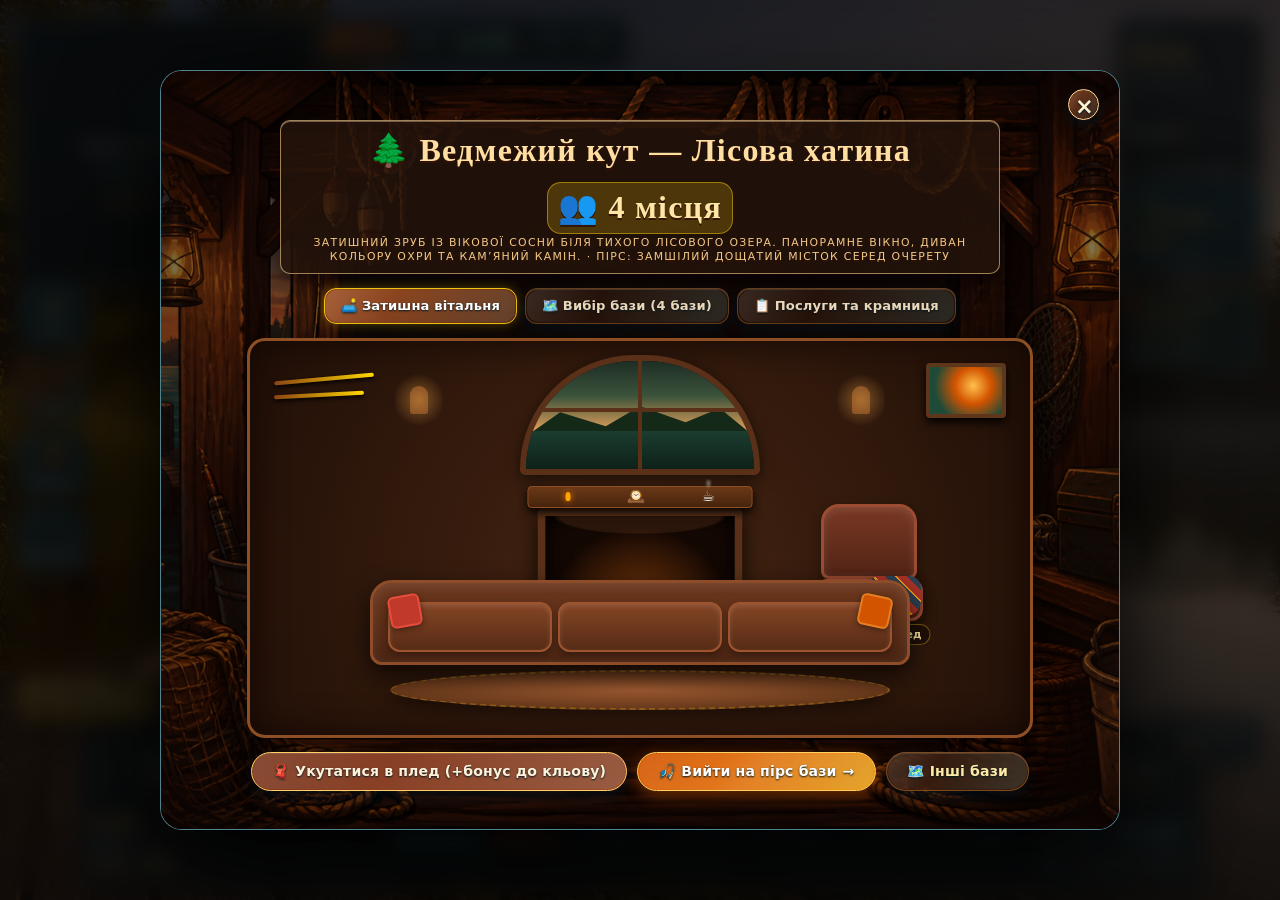
==== commit 7a969577: "Refactor code structure for improved readability and maintainability" ====
--- a/index.html
+++ b/index.html
@@ -7,7 +7,7 @@
   <meta name="description" content="Українська Рибалка — атмосферна браузерна гра про риболовлю: понад 50 видів риб, десятки водойм, снасті, турніри та експедиції.">
   <title>Українська Рибалка — Морський курорт</title>
   <link rel="icon" href="data:image/svg+xml,%3Csvg xmlns='http://www.w3.org/2000/svg' viewBox='0 0 1 1'%3E%3C/svg%3E" type="image/svg+xml" sizes="any">
-  <link rel="stylesheet" href="styles.css?v=boat-scenes-4">
+  <link rel="stylesheet" href="styles.css?v=fish-swim-1">
 </head>
 <body>
   <aside class="save-warning" id="saveWarning" role="alert" hidden>
@@ -18,6 +18,7 @@
   <main class="game location-pier" id="game">
     <!-- Верхня панель швидких налаштувань (звук, повноекранний режим) -->
     <header class="top-quick-bar" aria-label="Швидкі налаштування">
+      <button type="button" data-modal="base" id="topBaseQuickBtn" class="quick-btn quick-base-btn" title="Повернутися на базу до каміна" aria-label="База">🏡 <span class="quick-base-text">База</span></button>
       <button type="button" id="soundToggle" class="quick-btn" title="Увімкнути/вимкнути звук (M)" data-i18n-title="soundToggleTitle" aria-label="Звук">🔊</button>
       <input type="range" id="soundVolume" class="volume-slider" min="0" max="1" step="0.05" value="0.7" title="Гучність звуку" data-i18n-title="soundVolumeTitle" aria-label="Гучність">
       <button type="button" id="fullscreenToggle" class="quick-btn" title="Повноекранний режим" data-i18n-title="fullscreenTitle" aria-label="Повноекранний режим">⛶</button>
@@ -73,7 +74,7 @@
     <div class="scene" id="scene"><canvas id="worldCanvas" aria-label="Сцена риболовлі: море, причал, вудка та риба"></canvas><div class="scene-vignette"></div></div>
     <div class="weather-fx" id="weatherFx" aria-hidden="true"></div>
     <div class="equipped-rod" id="equippedRod" aria-hidden="true"><img id="equippedRodImage" src="assets/rods/rod-01.png" alt="Вудка"></div>
-    <img id="equippedFloat" class="equipped-float" src="assets/floats/float-01.png" alt="Поплавок" aria-hidden="true">
+    <img id="equippedFloat" class="equipped-float" src="assets/floats/float-01.png" alt="Поплавок" aria-hidden="true" hidden>
 
     <section class="depth-panel glass" id="depthPanel" aria-label="Ехолот">
       <header class="sonar-header"><span class="sonar-brand"><i aria-hidden="true">⌁</i> <span data-i18n="sonarBrand">ЕХОЛОТ</span></span><span class="sonar-status"><i></i> <span data-i18n="sonarStatus">СКАНУВАННЯ</span></span></header>
@@ -103,6 +104,7 @@
       <div class="fishing-buttons">
         <button id="castButton" type="button" aria-keyshortcuts="Space"><span data-i18n="castBtn">Закинути</span> <small data-i18n="castBtnSub">утримуй · пробіл</small></button>
         <button id="pullButton" type="button" aria-keyshortcuts="R"><span data-i18n="pullBtn">Підтягнути</span> <small data-i18n="pullBtnSub">утримуй · R</small></button>
+        <button id="returnBaseBtn" type="button" class="return-base-btn" data-modal="base" title="Повернутися у вітальню бази до каміна">🏡 <span data-i18n="tabBase">База</span></button>
       </div>
     </section>
 
@@ -119,6 +121,7 @@
       <div class="bottom-center">
         <nav class="tabs">
           <button class="active" data-i18n="tabFishing">Риболовля</button>
+          <button type="button" data-modal="base" class="tab-base-btn" data-i18n="tabBase" title="Повернутися на затишну базу до каміна">🏡 База</button>
           <button data-modal="map" data-i18n="tabLocation">Локація</button>
           <button data-modal="shops" data-i18n="tabShops">Магазини</button>
           <button data-modal="pets" data-i18n="tabPets">Улюбленці</button>
@@ -138,31 +141,153 @@
   <div class="modal base-modal open" id="base" aria-label="Рибальська база">
     <section class="base-hub">
       <button class="close" aria-label="Почати риболовлю">×</button>
-      <header class="base-title"><span>Рибальська база</span><small>Курортна пристань · головний штаб</small></header>
-      <div class="base-book">
-        <section class="base-page">
-          <h2>Спорядження та послуги</h2>
-          <button class="base-link" data-modal="shops" data-shop="rods"><i>🎣</i><span><b>Рибальський магазин</b><small>Вудки, волосіні, котушки та гачки</small></span></button>
-          <button class="base-link" data-modal="bag"><i>🎒</i><span><b>Рюкзак</b><small>Наживки та активне спорядження</small></span></button>
-          <button class="base-link" data-modal="bank"><i>💳</i><span><b>Рибальський Банк</b><small>Безвідсотковий кредит та позики</small></span></button>
-          <button class="base-link" data-modal="kitchen"><i>🍳</i><span><b>Кухня рибалки</b><small>Приготування юшки та рибних страв із бафами</small></span></button>
-          <button class="base-link" data-modal="index"><i>🐟</i><span><b>Альбом улову</b><small>Вивчені види, описи та рекорди</small></span></button>
-          <button class="base-link" data-modal="pets"><i>🦦</i><span><b>Дикі улюбленці</b><small>Талісмани та вірні помічники рибалки</small></span></button>
-        </section>
-        <section class="base-page">
-          <h2>Пригоди та рекорди</h2>
-          <button class="base-link" data-modal="map"><i>🗺️</i><span><b>Подорожі</b><small>Відкриті водойми, річки та експедиції</small></span></button>
-          <button class="base-link" data-modal="world"><i>🌦️</i><span><b>Умови ловлі</b><small>Сезон, погода, час доби та завдання</small></span></button>
-          <button class="base-link" data-modal="auction"><i>🔨</i><span><b>Аукціон улову</b><small>Продаж рідкісних трофеїв покупцям</small></span></button>
-          <button class="base-link" data-modal="trophy"><i>🏆</i><span><b>Зала трофеїв</b><small>Рекорди, стенди та 20+ досягнень</small></span></button>
-          <button class="base-link" data-modal="progress"><i>📊</i><span><b>Прогрес та крафт</b><small>Навички, турнір дня та матеріали</small></span></button>
-          <button class="base-link" data-modal="settings"><i>⚙️</i><span><b>Налаштування</b><small>Експорт, імпорт сейвів та звук</small></span></button>
-        </section>
-      </div>
-      <footer class="base-status" id="baseStatus"></footer>
-      <button class="base-start close-dialog">Вийти на риболовлю <span>→</span></button>
-    </section>
-  </div>
+      
+      <!-- Верхня шапка бази -->
+      <header class="base-title">
+        <div class="base-title-main">
+          <span id="lodgeActiveName">🏡 Ведмежий кут — Лісова хатина</span>
+          <span class="lodge-capacity-badge" id="lodgeCapacityBadge">👥 4 місця</span>
+        </div>
+        <small id="lodgeActiveDesc">Затишний зруб із вікової сосни · тихе лісове озеро</small>
+      </header>
+
+      <!-- Навігація вкладками бази -->
+      <nav class="lodge-nav-tabs">
+        <button type="button" class="lodge-tab-btn active" id="tabBtnLodgeRoom" onclick="switchLodgeTab('room')">🛋️ Затишна вітальня</button>
+        <button type="button" class="lodge-tab-btn" id="tabBtnLodgeSelect" onclick="switchLodgeTab('select')">🗺️ Вибір бази (4 бази)</button>
+        <button type="button" class="lodge-tab-btn" id="tabBtnLodgeServices" onclick="switchLodgeTab('services')">📋 Послуги та крамниця</button>
+      </nav>
+
+      <!-- 1. ВКЛАДКА: ЗАТИШНА ВІТАЛЬНЯ БАЗИ -->
+      <div class="lodge-view lodge-room-view active" id="lodgeViewRoom">
+        <div class="lodge-room-backdrop" id="lodgeRoomBackdrop">
+          <!-- Панорамне вікно на водойму бази -->
+          <div class="lodge-panoramic-window" id="lodgePanoramicWindow">
+            <div class="lodge-win-glass">
+              <div class="lodge-win-sky" id="lodgeWinSky"></div>
+              <div class="lodge-win-landscape" id="lodgeWinLandscape"></div>
+              <div class="lodge-win-water" id="lodgeWinWater"></div>
+            </div>
+            <div class="lodge-win-frame"></div>
+          </div>
+
+          <!-- Настінний декор -->
+          <div class="lodge-wall-decor">
+            <div class="lodge-rod-rack" title="Стійка для вудилищ">
+              <div class="lodge-rod rod-1"></div>
+              <div class="lodge-rod rod-2"></div>
+            </div>
+            <div class="lodge-painting" title="Пам'ятна картина">
+              <div class="lodge-painting-canvas" id="lodgePaintingCanvas"></div>
+            </div>
+            <div class="lodge-wall-sconce sconce-left"><div class="sconce-glow"></div></div>
+            <div class="lodge-wall-sconce sconce-right"><div class="sconce-glow"></div></div>
+          </div>
+
+          <!-- КАМІН НАВПРОТИ ГРАВЦЯ -->
+          <div class="lodge-fireplace-zone" id="lodgeFireplaceZone">
+            <div class="lodge-mantel">
+              <div class="mantel-item candle" title="Ароматична свічка"><span class="candle-flame"></span></div>
+              <div class="mantel-item clock">🕰️</div>
+              <div class="mantel-item mug" id="lodgeMug" title="Зробити ковток гарячого чаю" onclick="sipLodgeTea()">
+                ☕<span class="steam"></span>
+              </div>
+            </div>
+            <div class="lodge-hearth">
+              <div class="hearth-arch"></div>
+              <div class="hearth-logs"></div>
+              <canvas id="lodgeFireCanvas" class="lodge-fire-canvas" width="180" height="120"></canvas>
+              <div class="hearth-ember-glow"></div>
+            </div>
+          </div>
+
+          <!-- КРІСЛО З ПЛЕДОМ ПОРУЧ ІЗ КАМІНОМ -->
+          <div class="lodge-chair-zone" id="lodgeChairZone" title="Клікніть, щоб укутатися в плед біля каміна" onclick="toggleLodgeBlanket()">
+            <div class="lodge-armchair">
+              <div class="chair-back"></div>
+              <div class="chair-seat"></div>
+              <div class="lodge-blanket" id="lodgeBlanket"></div>
+              <div class="lodge-resting-char" id="lodgeRestingChar">
+                <div class="char-mug">🍵</div>
+                <div class="char-cozy-label">✨ У затишку</div>
+              </div>
+            </div>
+            <div class="chair-tooltip-btn">🛋️ Сісти під плед</div>
+          </div>
+
+          <!-- ВЕЛИКИЙ ЗРУЧНИЙ ДИВАН НА ПЕРЕДНЬОМУ ПЛАНІ -->
+          <div class="lodge-sofa-zone">
+            <div class="lodge-sofa" id="lodgeSofa">
+              <div class="sofa-cushion cushion-l"></div>
+              <div class="sofa-cushion cushion-c"></div>
+              <div class="sofa-cushion cushion-r"></div>
+              <div class="sofa-pillow pillow-l"></div>
+              <div class="sofa-pillow pillow-r"></div>
+            </div>
+            <div class="lodge-carpet"></div>
+          </div>
+        </div>
+
+        <!-- Повідомлення про затишок -->
+        <div id="lodgeCozyNotice" class="lodge-cozy-notice"></div>
+
+        <!-- Нижні кнопки дій у вітальні -->
+        <div class="lodge-room-actions">
+          <button type="button" class="lodge-action-btn btn-warm" onclick="toggleLodgeBlanket()">
+            🧣 Укутатися в плед (+бонус до кльову)
+          </button>
+          <button type="button" class="lodge-action-btn btn-go-dock" onclick="goToLodgePier()">
+            🎣 Вийти на пірс бази <span>→</span>
+          </button>
+          <button type="button" class="lodge-action-btn btn-other-lodge" onclick="switchLodgeTab('select')">
+            🗺️ Інші бази
+          </button>
+        </div>
+      </div>
+
+      <!-- 2. ВКЛАДКА: ВИБІР БАЗИ (4 БАЗИ: 2, 4, 6, 8 МІСЦЬ) -->
+      <div class="lodge-view lodge-select-view" id="lodgeViewSelect" hidden>
+        <div class="lodge-select-intro">
+          <h3>Виберіть рибальську базу</h3>
+          <p>Кожна база має власну кількість місць для рибалок, унікальне планування, інтер'єр та вихід до власного пірса.</p>
+        </div>
+        <div class="lodge-cards-grid" id="lodgeCardsGrid">
+          <!-- Генерується із JavaScript -->
+        </div>
+      </div>
+
+      <!-- 3. ВКЛАДКА: ПОСЛУГИ ТА КРАМНИЦЯ -->
+      <div class="lodge-view lodge-services-view" id="lodgeViewServices" hidden>
+        <div class="base-book">
+          <section class="base-page">
+            <h2>Спорядження та послуги</h2>
+            <button class="base-link" data-modal="shops" data-shop="rods"><i>🎣</i><span><b>Рибальський магазин</b><small>Вудки, волосіні, котушки та гачки</small></span></button>
+            <button class="base-link" data-modal="bag"><i>🎒</i><span><b>Рюкзак</b><small>Наживки та активне спорядження</small></span></button>
+            <button class="base-link" data-modal="bank"><i>💳</i><span><b>Рибальський Банк</b><small>Безвідсотковий кредит та позики</small></span></button>
+            <button class="base-link" data-modal="kitchen"><i>🍳</i><span><b>Кухня рибалки</b><small>Приготування юшки та рибних страв із бафами</small></span></button>
+            <button class="base-link" data-modal="index"><i>🐟</i><span><b>Альбом улову</b><small>Вивчені види, описи та рекорди</small></span></button>
+            <button class="base-link" data-modal="pets"><i>🦦</i><span><b>Дикі улюбленці</b><small>Талісмани та вірні помічники рибалки</small></span></button>
+          </section>
+          <section class="base-page">
+            <h2>Пригоди та рекорди</h2>
+            <button class="base-link" data-modal="map"><i>🗺️</i><span><b>Подорожі</b><small>Відкриті водойми, річки та експедиції</small></span></button>
+            <button class="base-link" data-modal="world"><i>🌦️</i><span><b>Умови ловлі</b><small>Сезон, погода, час доби та завдання</small></span></button>
+            <button class="base-link" data-modal="auction"><i>🔨</i><span><b>Аукціон улову</b><small>Продаж рідкісних трофеїв покупцям</small></span></button>
+            <button class="base-link" data-modal="trophy"><i>🏆</i><span><b>Зала трофеїв</b><small>Рекорди, стенди та 20+ досягнень</small></span></button>
+            <button class="base-link" data-modal="progress"><i>📊</i><span><b>Прогрес та крафт</b><small>Навички, турнір дня та матеріали</small></span></button>
+            <button class="base-link" data-modal="settings"><i>⚙️</i><span><b>Налаштування</b><small>Експорт, імпорт сейвів та звук</small></span></button>
+          </section>
+        </div>
+        <footer class="base-status" id="baseStatus"></footer>
+        <div class="lodge-services-footer-nav">
+          <button type="button" class="lodge-action-btn" onclick="switchLodgeTab('room')">🛋️ Повернутися у вітальню</button>
+          <button type="button" class="base-start close-dialog">Вийти на риболовлю <span>→</span></button>
+        </div>
+      </div>
+
+    </section>
+  </div>
+
 
   <div class="modal fish-market-modal" id="keepnet">
     <section class="fish-market">
@@ -392,7 +517,7 @@
   </div>
 
   <script src="lang.js?v=boat-scenes-4"></script>
-  <script src="script.js?v=boat-scenes-4"></script>
+  <script src="script.js?v=fish-swim-1"></script>
   <script>
     if (window.i18n) {
       window.i18n.ensureLanguageStyles();
--- a/styles.css
+++ b/styles.css
@@ -9,8 +9,8 @@
 .equipped-rod{position:absolute;z-index:8;inset:0;pointer-events:none;transform-origin:8% 96%;transition:transform .2s ease}.equipped-rod img{position:absolute;bottom:-10vh;left:-13vw;width:min(108vw,1420px);height:112vh;object-fit:contain;object-position:left bottom;filter:drop-shadow(0 12px 12px #001629b8)}.equipped-rod.pulling{transform:rotate(-4deg) translate(-1%, -2%)}.catch-modal{z-index:80;display:none;align-items:center;padding:18px}.catch-modal.open{display:flex}.catch-dialog{width:min(490px,100%)!important;text-align:center;overflow:hidden;background:linear-gradient(155deg,#0c3a4d,#061b2a)!important}.catch-kicker{margin:0 0 10px;color:#83eff0;font-size:.65rem;font-weight:800;letter-spacing:.14em}.catch-dialog img{display:block;width:100%;height:min(42vh,330px);margin:0 0 16px;border-radius:12px;object-fit:cover;box-shadow:inset 0 0 0 1px #b8f8ff77,0 12px 28px #00111db0}.catch-dialog h2{margin-bottom:6px;font-size:1.65rem}.catch-extra{min-height:1.3em;margin:8px 0 0;color:#d9eff0;font-size:.8rem}.catch-close{margin-top:16px;padding:9px 16px;border-radius:8px;background:linear-gradient(135deg,#7de7d2,#f7d779);color:#06212e;font-weight:800}
 .shop-photo{display:block;width:100%;height:96px;margin:0 0 8px;border-radius:8px;background:linear-gradient(135deg,#051622,#123f52);object-fit:contain;object-position:center;filter:drop-shadow(0 6px 5px #00172aaa)}.index-photo{display:block;width:100%;height:82px;margin:0 0 7px;border-radius:8px;object-fit:cover}
 #map section{max-height:calc(100vh - 85px);display:flex;flex-direction:column}#map .location-grid{grid-template-columns:repeat(auto-fit,minmax(min(100%,220px),1fr));flex:1;min-height:0;overflow:auto;align-content:start;padding:1px 2px 8px}#map .location-card{position:relative!important;left:auto!important;bottom:auto!important;width:auto!important;height:auto!important;transform:none!important}
-.tension{display:grid;grid-template-columns:auto 1fr;gap:4px 7px;margin-top:8px;color:#b8e6ea;font-size:.58rem}.tension b{text-align:right;font-size:.58rem}.tension i{grid-column:1/-1;display:block;height:6px;overflow:hidden;border-radius:9px;background:#021723}.tension em{display:block;width:0;height:100%;border-radius:inherit;background:#58e5d0;transition:width .1s,background .1s}.equipped-rod.strained{filter:drop-shadow(0 0 10px #ff8169);animation:rod-strain .16s infinite alternate}.shop-card.lines{background:linear-gradient(135deg,#13324a,#2e6c86,#172939)}@keyframes rod-strain{to{transform:translateY(2px) rotate(.6deg)}}
-.weather-fx{position:absolute;z-index:6;inset:0;pointer-events:none;opacity:0}.weather-fx.weather-rain{opacity:.34;background:repeating-linear-gradient(112deg,transparent 0 18px,#d8f9ff9c 19px 20px,transparent 21px 38px);background-size:36px 50px;animation:rain .33s linear infinite}.weather-fx.weather-fog{opacity:.45;background:radial-gradient(ellipse at 20% 55%,#e4f7f699,transparent 42%),radial-gradient(ellipse at 78% 37%,#cce8eb8c,transparent 38%);animation:fog 9s ease-in-out infinite}.weather-fx.weather-wind{opacity:.22;background:repeating-linear-gradient(170deg,transparent 0 30px,#e7fbff8a 31px 32px,transparent 33px 70px);animation:wind 1.2s linear infinite}.game.time-night .scene{filter:brightness(.52) saturate(.75)}.world-panel{position:absolute;z-index:12;right:18px;top:182px;width:145px;padding:9px;border-radius:12px;text-align:left}.world-panel small,.world-panel b,.world-panel span{display:block}.world-panel small{color:#bceff2;font-size:.62rem}.world-panel b{margin:2px 0;color:var(--gold);font-size:1rem}.world-panel span{color:var(--muted);font-size:.58rem}.world-summary,.technique-grid{display:grid;grid-template-columns:repeat(auto-fit,minmax(180px,1fr));gap:10px}.world-summary article,.npc-quest,.technique-card{padding:12px;border:1px solid #8cecf355;border-radius:10px;background:#041e2c}.world-summary b,.world-summary small,.technique-card b,.technique-card small{display:block}.world-summary small,.technique-card small,.npc-quest small{margin-top:5px;color:var(--muted);font-size:.72rem}.world-window h3{margin:19px 0 8px;font-size:.9rem}.technique-card{text-align:left}.technique-card.active{border-color:#ffe078;background:linear-gradient(135deg,#284d4f,#18344a)}.npc-quest p{margin:7px 0}.quest-meter{height:7px;overflow:hidden;border-radius:9px;background:#073a4c}.quest-meter i{display:block;height:100%;background:linear-gradient(90deg,#63e3d0,#ffe078)}.left-menu{gap:5px}.left-menu button{padding:5px 3px;font-size:1.08rem}@keyframes rain{to{background-position:-36px 50px}}@keyframes fog{50%{transform:translateX(3%) scale(1.04)}}@keyframes wind{to{background-position:0 70px}}
+.tension{display:grid;grid-template-columns:auto 1fr;gap:4px 7px;margin-top:8px;padding:10px 12px;border:1px solid #74e2e9a3;border-radius:10px;background:#051d2a;color:#b8e6ea;font-size:.58rem}.tension b{text-align:right;font-size:.58rem}.tension i{grid-column:1/-1;display:block;height:6px;overflow:hidden;border-radius:9px;background:#021723}.tension em{display:block;width:0;height:100%;border-radius:inherit;background:#58e5d0;transition:width .1s,background .1s}.equipped-rod.strained{filter:drop-shadow(0 0 10px #ff8169);animation:rod-strain .16s infinite alternate}.shop-card.lines{background:linear-gradient(135deg,#13324a,#2e6c86,#172939)}@keyframes rod-strain{to{transform:translateY(2px) rotate(.6deg)}}
+.weather-fx{position:absolute;z-index:6;inset:0;pointer-events:none;opacity:0}.weather-fx.weather-rain{opacity:.34;background:repeating-linear-gradient(112deg,transparent 0 18px,#d8f9ff9c 19px 20px,transparent 21px 38px);background-size:36px 50px;animation:rain .33s linear infinite}.weather-fx.weather-fog{opacity:.45;background:radial-gradient(ellipse at 20% 55%,#e4f7f699,transparent 42%),radial-gradient(ellipse at 78% 37%,#cce8eb8c,transparent 38%);animation:fog 9s ease-in-out infinite}.weather-fx.weather-wind{opacity:.22;background:repeating-linear-gradient(170deg,transparent 0 30px,#e7fbff8a 31px 32px,transparent 33px 70px);animation:wind 1.2s linear infinite}.game.time-night .scene{filter:brightness(.52) saturate(.75)}.world-panel{position:absolute;z-index:12;right:18px;top:182px;width:145px;padding:9px;border-radius:12px;text-align:left}.world-panel small,.world-panel b,.world-panel span{display:block}.world-panel small{color:#bceff2;font-size:.62rem}.world-panel b{margin:2px 0;color:var(--gold);font-size:1rem}.world-panel span{color:var(--muted);font-size:.58rem}.world-summary,.technique-grid{display:grid;grid-template-columns:repeat(auto-fit,minmax(180px,1fr));gap:12px;align-items:stretch}.world-summary article,.npc-quest,.technique-card{padding:12px;border:1px solid #8cecf355;border-radius:12px;background:linear-gradient(180deg,#0b2c3d,#061d2b);box-shadow:inset 0 1px #d6f7ff1a,0 8px 24px rgba(1,14,22,.32)}.world-summary article{display:grid;gap:6px}.world-summary b,.world-summary small,.technique-card b,.technique-card small{display:block}.world-summary small,.technique-card small,.npc-quest small{margin-top:5px;color:var(--muted);font-size:.72rem}.world-window h3{margin:19px 0 8px;font-size:.9rem}.technique-card{text-align:left}.technique-card.active{border-color:#ffe078;background:linear-gradient(135deg,#284d4f,#18344a)}.npc-quest p{margin:7px 0}.quest-meter{height:7px;overflow:hidden;border-radius:9px;background:#073a4c}.quest-meter i{display:block;height:100%;background:linear-gradient(90deg,#63e3d0,#ffe078)}.left-menu{gap:5px}.left-menu button{padding:5px 3px;font-size:1.08rem}@keyframes rain{to{background-position:-36px 50px}}@keyframes fog{50%{transform:translateX(3%) scale(1.04)}}@keyframes wind{to{background-position:0 70px}}
 @media(max-width:700px){.world-panel{right:9px;top:170px;transform:scale(.85);transform-origin:top right}.weather-fx.weather-rain{opacity:.22}.world-summary,.technique-grid{grid-template-columns:1fr}}
 @media(max-width:700px){.photo-gallery{grid-template-columns:1fr}.equipped-rod img{left:-29vw;bottom:-8vh;width:134vw;height:106vh}.catch-dialog img{height:31vh}}
 .butcher-overlay{display:none;position:fixed;z-index:90;inset:0;align-items:center;justify-content:center;padding:18px;background:#010c12d9;backdrop-filter:blur(8px)}.butcher-overlay.open{display:flex}.butcher-table{position:relative;width:min(520px,100%);padding:18px;border:8px solid #55331e;border-radius:16px;background:repeating-linear-gradient(90deg,#9d6540 0 28px,#835033 29px 56px);box-shadow:inset 0 0 0 2px #d6a977,0 24px 80px #000;text-align:center}.butcher-table p{margin:0 0 10px;color:#2a160d;font-size:.72rem;font-weight:900;letter-spacing:.08em}.butcher-table>b{display:block;margin-top:10px;color:#2a160d}.close-butcher{position:absolute;top:8px;right:8px;width:30px;height:30px;border-radius:50%;background:#351d12;color:#fff;font-size:1.25rem}.butcher-fish{position:relative;display:grid;place-items:center;min-height:220px;overflow:hidden;border:2px solid #5b341f;border-radius:12px;background:radial-gradient(ellipse at center,#d8d2bd 0 31%,#a9a18f 32% 34%,#56483c 35% 100%);cursor:crosshair;touch-action:none}.butcher-fish:after{content:'🔪';position:absolute;right:18%;top:14%;font-size:2.2rem;filter:drop-shadow(2px 2px 1px #0007);pointer-events:none}.butcher-fish img{width:min(72%,350px);max-height:180px;object-fit:contain;filter:drop-shadow(0 12px 8px #26160e99);user-select:none;pointer-events:none}.butcher-fish i{position:absolute;width:65%;height:2px;background:#b02f26;opacity:0;transform:rotate(-12deg);transition:opacity .15s}.butcher-fish:active i{opacity:1}
@@ -19,7 +19,7 @@
 
 /* Modern button system */
 button{position:relative;border:1px solid #8be9f066;background:linear-gradient(145deg,#155168e8,#092b3de8);box-shadow:inset 0 1px #d8ffff28,0 6px 16px #00172475;color:#efffff;font-weight:700;letter-spacing:.01em;text-shadow:0 1px 2px #001820;isolation:isolate}button:before{content:"";position:absolute;z-index:-1;inset:1px;border-radius:inherit;background:linear-gradient(115deg,#ffffff18,transparent 35%,#69e8f01c);pointer-events:none}button:hover:not(:disabled){border-color:#a8fbff;box-shadow:inset 0 1px #efffff50,0 9px 24px #00243aa8,0 0 16px #43dce052;filter:none}button:active:not(:disabled){transform:translateY(1px) scale(.98);box-shadow:inset 0 2px 8px #001b2a99,0 2px 8px #00121d99}button:focus-visible{outline:3px solid #ffe17e;outline-offset:3px}button:disabled{filter:saturate(.35);box-shadow:none}
-.left-menu{gap:8px}.left-menu button{display:grid;place-items:center;width:70px;min-height:59px;padding:7px 4px;border-color:#8beff06b;border-radius:16px;background:linear-gradient(145deg,#0d4c63ec,#062c3ce8);box-shadow:inset 0 1px #d9ffff25,0 7px 18px #0018278a;font-size:1.28rem}.left-menu button:hover:not(:disabled){background:linear-gradient(145deg,#166980f5,#0a3d50f5);box-shadow:inset 0 1px #f0ffff55,0 10px 25px #001827b5,0 0 18px #5de5e272}.left-menu span{margin-top:1px;color:#d8f8fa;font-size:.6rem;font-weight:800;letter-spacing:.015em}.left-menu button:nth-child(5){border-color:#ffd77c88;background:linear-gradient(145deg,#625023ed,#23424ae8)}.left-menu button:nth-child(9){border-color:#ffdf7e99;background:linear-gradient(145deg,#5d4c20ed,#19404ce8)}
+.left-menu{position:absolute;z-index:20;top:285px;left:18px;display:grid;gap:10px}.left-menu button{display:grid;place-items:center;width:70px;min-height:59px;padding:7px 4px;border-color:#8beff06b;border-radius:16px;background:linear-gradient(145deg,#0d4c63ec,#062c3ce8);box-shadow:inset 0 1px #d9ffff25,0 7px 18px #0018278a;font-size:1.28rem}.left-menu button:hover:not(:disabled){background:linear-gradient(145deg,#166980f5,#0a3d50f5);box-shadow:inset 0 1px #f0ffff55,0 10px 25px #001827b5,0 0 18px #5de5e272}.left-menu span{margin-top:1px;color:#d8f8fa;font-size:.6rem;font-weight:800;letter-spacing:.015em}.left-menu button:nth-child(5){border-color:#ffd77c88;background:linear-gradient(145deg,#625023ed,#23424ae8)}.left-menu button:nth-child(9){border-color:#ffdf7e99;background:linear-gradient(145deg,#5d4c20ed,#19404ce8)}
 .tabs{gap:7px}.tabs button,.shop-tabs button{padding:7px 11px;border-radius:10px;background:#093348bd;color:#bde8ed;font-weight:750}.tabs .active,.tabs button:hover,.shop-tabs button.active{border-color:#8ef6ef;background:linear-gradient(135deg,#147c82,#166274);box-shadow:0 5px 16px #008e9b55;color:#fff}.shop-tabs button:hover:not(.active){background:#15566a}
 .fish-card button,.sell-all,.location-card button,.shop-card button,.pet-card button,.progress-row button,.progress-grid article>button,.catch-close{border:1px solid #b9fff49c;border-radius:10px;background:linear-gradient(135deg,#80eed5,#40bfc0);box-shadow:inset 0 1px #fff9,0 5px 12px #002a3875;color:#032631;font-weight:850;text-shadow:none}.sell-all,.catch-close{background:linear-gradient(135deg,#ffe58b,#e9a956);border-color:#fff0ad;color:#442806}.fish-card button:hover:not(:disabled),.sell-all:hover:not(:disabled),.location-card button:hover:not(:disabled),.shop-card button:hover:not(:disabled),.pet-card button:hover:not(:disabled),.progress-row button:hover:not(:disabled),.progress-grid article>button:hover:not(:disabled),.catch-close:hover:not(:disabled){box-shadow:inset 0 1px #fff,0 8px 18px #31d3cc72;filter:brightness(1.06)}
 .close,.close-butcher{display:grid;place-items:center;border:1px solid #d8ffff66;background:linear-gradient(135deg,#275a6c,#102e40);box-shadow:0 5px 14px #00172399}.close:hover:not(:disabled),.close-butcher:hover:not(:disabled){background:linear-gradient(135deg,#dd6c6c,#8e303b);border-color:#ffd0d0}.world-panel{border-color:#8beff077;background:linear-gradient(145deg,#0d5368e8,#092c3ee8);box-shadow:inset 0 1px #e9ffff2d,0 8px 22px #0019288c}.world-panel:hover:not(:disabled){transform:translateY(-2px);background:linear-gradient(145deg,#176c80ef,#0c3d50ef)}.auto-clean{border-color:#ffe66e;border-radius:11px;box-shadow:inset 0 1px #fff7,0 7px 20px #000b}
@@ -29,8 +29,8 @@
 .base-modal{z-index:70;align-items:center;justify-content:center;padding:28px;background:#090402c7;backdrop-filter:blur(10px)}.base-modal.open{display:flex}.base-hub{isolation:isolate;display:flex;flex-direction:column;align-items:center;justify-content:center;width:min(1100px,100%);min-height:min(760px,calc(100vh - 56px));padding:42px 7% 31px!important;overflow:hidden;border:2px solid #d88a3e;border-radius:22px!important;background:#23110a;box-shadow:inset 0 0 0 4px #3b1b0c,0 34px 100px #000!important}.base-hub:before,.base-hub:after{content:"";position:absolute;inset:0;z-index:-2;background:center/cover url('assets/ui/fishing-base-hub.png')}.base-hub:after{z-index:-1;background:linear-gradient(90deg,#16080475,transparent 23% 77%,#16080475),linear-gradient(#05010030,#05010060)}.base-hub .close{top:18px;right:20px;z-index:2;border-color:#ffd69a;background:linear-gradient(135deg,#774020,#30150c);color:#fff3d2}.base-title{width:min(720px,100%);margin:0 0 14px;padding:8px 18px;border:1px solid #f3c98a9c;border-radius:10px;background:#24130bd9;box-shadow:inset 0 1px #ffe4b25e,0 8px 20px #080200a6;text-align:center;color:#ffdfa1;text-shadow:0 2px #321306}.base-title span,.base-title small{display:block}.base-title span{font-family:Georgia,serif;font-size:clamp(1.25rem,3vw,2rem);font-weight:900;letter-spacing:.04em}.base-title small{margin-top:2px;color:#f1c988;font-size:.68rem;letter-spacing:.12em;text-transform:uppercase}.base-book{display:grid;grid-template-columns:1fr 1fr;width:min(820px,100%);filter:drop-shadow(0 18px 18px #080200bb);perspective:1200px}.base-page{min-height:360px;padding:27px 26px 21px;background:linear-gradient(105deg,#d69e67,#ffe3b0 12%,#f3c895 88%,#bd7849);box-shadow:inset 0 0 32px #75411b64;color:#482610}.base-page:first-child{border-radius:15px 3px 3px 15px;transform:rotateY(2deg)}.base-page:last-child{border-radius:3px 15px 15px 3px;transform:rotateY(-2deg)}.base-page+ .base-page{border-left:3px solid #9a5a32;box-shadow:inset 7px 0 12px #54290d4d,inset 0 0 32px #75411b64}.base-page h2{margin:0 0 16px;padding-bottom:9px;border-bottom:1px solid #a96a3e;color:#9a281b;font-family:Georgia,serif;font-size:1.35rem;text-align:center}.base-link{display:flex;align-items:center;gap:12px;width:100%;min-height:62px;padding:8px 5px!important;border:0!important;border-bottom:1px solid #b4764991!important;border-radius:0!important;background:transparent!important;box-shadow:none!important;color:#4e2b15!important;text-align:left;text-shadow:none!important}.base-link:before{display:none}.base-link:hover:not(:disabled){transform:translateX(4px)!important;background:#fff0c56e!important;box-shadow:inset 3px 0 #bd482b!important}.base-link i{display:grid;flex:0 0 35px;place-items:center;width:35px;height:35px;border:1px solid #9b5b31;border-radius:50%;background:#fff0c49c;font-size:1.23rem;font-style:normal;box-shadow:inset 0 1px #fff}.base-link span,.base-link b,.base-link small{display:block}.base-link b{font-size:.88rem}.base-link small{margin-top:2px;color:#825333;font-size:.67rem;font-weight:600}.base-status{display:flex;justify-content:space-between;gap:18px;width:min(820px,100%);margin-top:15px;padding:9px 14px;border:1px solid #e8b67199;border-radius:10px;background:#2a160cd9;box-shadow:0 8px 18px #0802009e;color:#ffe2aa}.base-status span{display:grid;grid-template-columns:auto auto;column-gap:5px;align-items:center;font-size:1rem}.base-status b{font-size:.76rem}.base-status small{grid-column:2;color:#d8ad76;font-size:.59rem}.base-start{margin-top:15px;padding:10px 21px!important;border-color:#ffe2a2!important;border-radius:10px!important;background:linear-gradient(135deg,#f3c05d,#bf6430)!important;box-shadow:inset 0 1px #fff7,0 8px 20px #0b0300aa!important;color:#482009!important;font-weight:900!important;text-shadow:none!important}.base-start span{margin-left:7px;font-size:1.1rem}.base-entry{border-color:#ffd16e9c!important;background:linear-gradient(145deg,#684019ed,#123f4ce8)!important}
 @media(max-width:700px){.base-modal{align-items:flex-start;padding:12px}.base-hub{min-height:calc(100vh - 24px);padding:57px 12px 21px!important;border-radius:15px!important}.base-title{padding:7px 12px}.base-book{grid-template-columns:1fr}.base-page{min-height:0;padding:18px 16px}.base-page:first-child,.base-page:last-child{border-radius:10px;transform:none}.base-page+ .base-page{border-top:3px solid #9a5a32;border-left:0;box-shadow:inset 0 7px 12px #54290d4d,inset 0 0 32px #75411b64}.base-page h2{margin-bottom:8px;font-size:1.15rem}.base-link{min-height:52px}.base-status{display:grid;grid-template-columns:1fr 1fr;gap:8px;margin-top:10px}.base-status span:last-child{grid-column:span 2}.base-start{margin-top:11px}.base-hub .close{top:11px;right:11px}}
 
-.base-hub .base-page{width:auto;margin:0;border:0;background:linear-gradient(105deg,#d69e67,#ffe3b0 12%,#f3c895 88%,#bd7849)!important}.base-hub .base-page+ .base-page{border-left:3px solid #9a5a32}.base-hub .base-start{position:relative;top:auto;right:auto;width:auto;height:auto;font-size:.85rem}
-@media(max-width:700px){.base-hub .base-page+ .base-page{border-top:3px solid #9a5a32;border-left:0}}
+.base-status{display:grid;grid-template-columns:repeat(3,minmax(0,1fr));gap:10px;width:min(820px,100%);margin-top:15px;padding:10px;border:1px solid #f2c78888;border-radius:12px;background:linear-gradient(180deg,rgba(36,19,11,.96),rgba(16,12,9,.9));box-shadow:inset 0 1px rgba(255,240,192,.18),0 10px 24px rgba(4,1,0,.42)}.base-status span{display:flex;flex-direction:column;gap:3px;padding:10px 12px;border:1px solid rgba(255,216,148,.3);border-radius:10px;background:linear-gradient(180deg,rgba(117,73,38,.32),rgba(33,16,11,.35));color:#feefd3}.base-status span b,.base-status span small{display:block}.base-status span b{font-size:.96rem;color:#fff0c2}.base-status span small{color:#f0c588;font-size:.62rem;letter-spacing:.08em;text-transform:uppercase}.base-status button{justify-self:stretch;align-self:stretch;margin-left:0}.base-hub .base-page{width:auto;margin:0;border:0;background:linear-gradient(105deg,#d69e67,#ffe3b0 12%,#f3c895 88%,#bd7849)!important}.base-hub .base-page+ .base-page{border-left:3px solid #9a5a32}.base-hub .base-start{position:relative;top:auto;right:auto;width:auto;height:auto;font-size:.85rem}
+@media(max-width:700px){.base-status{grid-template-columns:1fr 1fr}.base-status span:last-child{grid-column:span 2}.base-hub .base-page+ .base-page{border-top:3px solid #9a5a32;border-left:0}}
 
 /* Catch record: keeps every fish image inside a stable 16:9 frame. */
 .catch-modal{padding:22px;background:#02090cbf;backdrop-filter:blur(12px)}.catch-modal .catch-dialog{width:min(900px,100%)!important;padding:0!important;overflow:hidden;border:2px solid #e0a657;background:linear-gradient(135deg,#f9e4b5,#f3c889)!important;box-shadow:inset 0 0 0 4px #7a371c,0 28px 80px #000!important;color:#43220f;text-align:left}.catch-layout{display:grid;grid-template-columns:minmax(250px,.85fr) minmax(360px,1.35fr)}.catch-details{padding:31px 28px 23px;background:linear-gradient(145deg,#fff5d8,#edd09a);box-shadow:inset -7px 0 18px #7c3e1f2e}.catch-kicker{margin:0 0 8px!important;color:#9d3923!important;font-size:.65rem!important;font-weight:900!important;letter-spacing:.14em;text-shadow:none}.catch-details h2{margin:0 0 17px!important;color:#9b2c1e;font-family:Georgia,serif;font-size:clamp(1.35rem,3vw,2.2rem);line-height:1.05;text-shadow:none}.catch-stats{display:grid;gap:0;margin:0}.catch-stats div{display:flex;justify-content:space-between;gap:12px;padding:8px 0;border-bottom:1px solid #b77b4b77}.catch-stats dt{color:#714426;font-size:.72rem;font-weight:800}.catch-stats dd{margin:0;color:#38200f;font-size:.78rem;font-weight:900;text-align:right}.catch-visual{display:grid;grid-template-rows:auto auto;gap:11px;align-content:center;min-width:0;margin:0;padding:23px;background:radial-gradient(circle at 47% 35%,#4b9eb0,#0c526d 65%,#073c55);box-shadow:inset 8px 0 16px #0017255c}.catch-image-frame{position:relative;aspect-ratio:16/9;overflow:hidden;border:3px solid #f8e0a4;border-radius:7px;background:#0a4a64;box-shadow:0 12px 24px #001a2e88}.catch-image-frame:after{content:"";position:absolute;inset:0;background:linear-gradient(120deg,#ffffff1e,transparent 36% 68%,#001d353b);pointer-events:none}.catch-visual img{display:block;width:100%;height:100%;object-fit:cover;object-position:center;image-rendering:auto}.catch-visual figcaption{min-height:3.9em;color:#e4f6f5;font-size:.73rem;line-height:1.35;text-shadow:0 1px #002334}.catch-footer{display:flex;align-items:center;justify-content:space-between;gap:18px;padding:12px 22px 13px;border-top:2px solid #a95c35;background:#5a2918;color:#ffecc3}.catch-extra{min-height:0;margin:0!important;color:#ffe5b5;font-size:.72rem;line-height:1.35}.catch-close{flex:0 0 auto;margin:0!important;padding:10px 16px!important;border-color:#fff0ad!important;border-radius:8px!important;background:linear-gradient(135deg,#ffe28c,#df8e4c)!important;color:#482007!important;font-size:.78rem;font-weight:900!important;text-shadow:none!important}.catch-close span{margin-left:5px}.catch-modal .close{z-index:3;border-color:#ffe3ad;background:linear-gradient(135deg,#844224,#40180e);color:#fff5dc}
@@ -57,7 +57,7 @@
 
 /* Individual dimensional knife renders for the knife shop. */
 .shop-card.knives{overflow:hidden;background:linear-gradient(145deg,#071b2b,#0c5870 58%,#082638);box-shadow:inset 0 1px #d5ffff22,0 10px 20px #00172566}.knife-showcase{position:relative;height:111px;margin:0 0 10px;overflow:hidden;border:1px solid #8beef06e;border-radius:10px;background:radial-gradient(ellipse at 52% 35%,#5adfe136,transparent 47%),linear-gradient(145deg,#031724,#0c3a4c 54%,#041d2c);box-shadow:inset 0 0 24px #00131f,0 7px 15px #00172482}.knife-showcase:before{content:"";position:absolute;inset:0;background:linear-gradient(112deg,#ffffff18,transparent 23% 69%,#00122266),repeating-linear-gradient(0deg,transparent 0 14px,#9eeeff08 15px 16px);pointer-events:none}.knife-showcase:after{content:"";position:absolute;left:12%;right:12%;bottom:12px;height:8px;border-radius:50%;background:#0015219e;filter:blur(5px);transform:rotate(-7deg)}.knife-art{position:relative;z-index:1;display:block;width:100%;height:100%;overflow:visible;transform:scale(1.04)}.knife-blade{stroke:#ecffff99;stroke-width:1.1}.knife-handle{stroke:#0a1720a8;stroke-width:1.4}.knife-edge{filter:drop-shadow(0 0 2px #efffff)}.knife-ridge{fill:none;stroke:#ffffffa8;stroke-width:1.3;stroke-linecap:round;opacity:.62}.knife-rivet{fill:#dcebed;stroke:#243b42;stroke-width:1.8}.knife-showcase-2{background:radial-gradient(circle at 64% 34%,#ffd9f555,transparent 30%),linear-gradient(145deg,#1d2540,#566687 55%,#17223b)}.knife-showcase-3{background:radial-gradient(circle at 70% 40%,#6ff6f766,transparent 35%),linear-gradient(145deg,#042c45,#0c7994 55%,#07273d)}.knife-showcase-4{background:radial-gradient(circle at 70% 45%,#2c8edc66,transparent 36%),linear-gradient(145deg,#030822,#111243 57%,#031329)}.knife-showcase-5{background:radial-gradient(circle at 70% 36%,#ffe47a78,transparent 34%),linear-gradient(145deg,#462307,#a44d11 56%,#301407)}.knife-showcase-6{background:radial-gradient(circle at 68% 35%,#abf7ff55,transparent 34%),linear-gradient(145deg,#062942,#1b7591 55%,#082139)}.knife-showcase-7{background:radial-gradient(circle at 72% 34%,#e8fbff66,transparent 32%),linear-gradient(145deg,#1a2a35,#526f7d 55%,#172630)}.knife-showcase-8{background:radial-gradient(circle at 67% 34%,#fff3bd61,transparent 32%),linear-gradient(145deg,#2a160c,#80502b 55%,#211006)}.shop-card.knives.current .knife-showcase{border-color:#ffe17e;box-shadow:inset 0 0 26px #ffe37b28,0 0 18px #ffd96340}
-.depth-panel{isolation:isolate}.sonar-lock{display:none;position:absolute;inset:0;z-index:2;align-items:center;justify-content:center;flex-direction:column;border-radius:inherit;background:#031725e8;color:#d9f6f5;text-align:center;font-size:.83rem;backdrop-filter:blur(4px)}.sonar-lock small{margin-top:4px;color:#91c9d0;font-size:.68rem}.depth-panel.locked .sonar-lock{display:flex}.shop-card.sonar{max-width:360px;background:linear-gradient(145deg,#103d58,#092333)}.sonar-icon{display:grid;place-items:center;width:82px;height:82px;margin:0 auto 10px;border:1px solid #8feef0a6;border-radius:50%;background:radial-gradient(circle,#43d4cf 0 12%,#0d4c63 13% 42%,#062333 43%);box-shadow:0 0 22px #36d7d277;font-size:2.3rem}
+.depth-panel{position:absolute;z-index:20;top:18px;left:18px;display:flex;flex-direction:column;gap:12px;width:292px;padding:10px;border-color:#64e5ed80;border-radius:16px;background:linear-gradient(145deg,#073345ed,#031b2aed);box-shadow:0 16px 40px #001827a8,0 0 0 1px #b8ffff12 inset;isolation:isolate}.sonar-lock{display:none;position:absolute;inset:0;z-index:2;align-items:center;justify-content:center;flex-direction:column;border-radius:inherit;background:#031725e8;color:#d9f6f5;text-align:center;font-size:.83rem;backdrop-filter:blur(4px)}.sonar-lock small{margin-top:4px;color:#91c9d0;font-size:.68rem}.depth-panel.locked .sonar-lock{display:flex}.shop-card.sonar{max-width:360px;background:linear-gradient(145deg,#103d58,#092333)}.sonar-icon{display:grid;place-items:center;width:82px;height:82px;margin:0 auto 10px;border:1px solid #8feef0a6;border-radius:50%;background:radial-gradient(circle,#43d4cf 0 12%,#0d4c63 13% 42%,#062333 43%);box-shadow:0 0 22px #36d7d277;font-size:2.3rem}
 
 /* Fish market board */
 .fish-market-modal{background:#080e14c9}.fish-market-modal .fish-market{width:min(800px,100%);padding:16px!important;overflow:hidden;border:3px solid #7a341b;border-radius:6px!important;background:repeating-linear-gradient(0deg,#7e391e 0 28px,#6a2c17 29px 32px),repeating-linear-gradient(90deg,#9c4b27 0 90px,#6d2d19 91px 95px);box-shadow:inset 0 0 0 3px #c97b43,0 22px 70px #000!important;color:#2f150b}.fish-market-title{margin:0 42px 13px;padding:8px 15px;border:1px solid #d9a05f;border-radius:3px;background:#f5dba6;box-shadow:2px 3px #3c160b;text-align:center;transform:rotate(-.5deg)}.fish-market-title span,.fish-market-title small{display:block}.fish-market-title span{font-family:Georgia,serif;font-size:1.55rem;font-weight:900;color:#642614;text-shadow:0 1px #ffefd0}.fish-market-title small{color:#86502c;font-size:.58rem;font-weight:800;letter-spacing:.16em;text-transform:uppercase}.fish-market .close{z-index:2;border:1px solid #e9c07e;border-radius:2px;background:#4e2114;color:#ffe9bd}.market-notices{display:grid;grid-template-columns:repeat(3,1fr);gap:15px;align-items:start;margin:0 7px 14px}.market-note{position:relative;min-height:104px;padding:16px 10px 9px;background:#f8e7bd;box-shadow:2px 4px 4px #2b100a9c;color:#562818;text-align:center;transform:rotate(-2deg)}.market-note:before{content:"";position:absolute;top:5px;left:50%;width:8px;height:8px;border-radius:50%;background:#b92822;box-shadow:0 1px 1px #4d160e;transform:translateX(-50%)}.market-note:nth-child(2){background:#f5d17a;transform:translateY(5px) rotate(1.5deg)}.market-note:nth-child(3){background:#d9ecd2;transform:rotate(3deg)}.market-note small,.market-note b,.market-note span{display:block}.market-note small{font-size:.5rem;font-weight:900;letter-spacing:.08em}.market-note b{margin:8px 0 4px;font-family:Georgia,serif;font-size:.9rem}.market-note span{font-size:.58rem;line-height:1.2}.market-ledger{padding:6px;border:2px solid #56301c;background:#e7d5a9;box-shadow:inset 0 0 0 2px #faedc8,2px 4px #3a160b}.market-ledger>header{display:flex;justify-content:space-between;gap:12px;padding:4px 7px 6px;border-bottom:1px solid #986b3d;color:#68331e;font-family:Georgia,serif;font-size:.67rem;font-weight:900}.market-ledger>header b{color:#944021;text-align:right}.market-list{max-height:235px;padding:4px;background:repeating-linear-gradient(0deg,#fff5d8 0 25px,#e2c794 26px);scrollbar-color:#98603a #f8e8bd}.fish-market .fish-card{gap:8px;padding:6px 7px;border-width:0 0 1px 3px;border-radius:0;background:#fff5d8c9;color:#4a2616;box-shadow:none}.fish-market .fish-card small{color:#71452c}.fish-market .fish-card button{padding:5px 7px;border-radius:3px;background:#8e3e23;color:#fff4d3;font-size:.63rem}.fish-market .fish-card .auction-button{margin-top:3px;background:#305c75}.fish-market .sell-all{display:block;margin:13px auto 1px;padding:9px 16px;border:1px solid #ffe2a1;border-radius:3px;background:linear-gradient(135deg,#e8aa4e,#bd572d);box-shadow:2px 3px #3a160b;color:#fff5d6;font-size:.75rem;text-shadow:0 1px #5b1d13}@media(max-width:600px){.fish-market-modal{padding:20px 8px}.fish-market-modal .fish-market{padding:12px!important}.fish-market-title{margin:0 33px 11px}.fish-market-title span{font-size:1.25rem}.market-notices{gap:7px;margin:0 2px 10px}.market-note{min-height:92px;padding:14px 6px 6px}.market-note b{font-size:.72rem}.market-note span{font-size:.5rem}.market-ledger>header{font-size:.56rem}.market-list{max-height:205px}.fish-market .fish-card{align-items:flex-start}.fish-market .fish-icon{font-size:1.25rem}.fish-market .fish-actions{display:grid;gap:3px}}
@@ -73,8 +73,8 @@
 .left-menu .menu-icon{display:block;width:31px;height:31px;margin:0 auto 3px;object-fit:contain;filter:drop-shadow(0 2px 3px #001a)}.left-menu button:hover .menu-icon{filter:drop-shadow(0 3px 5px #7ef8fa99)}@media(max-width:700px){.left-menu .menu-icon{width:27px;height:27px;margin-bottom:2px}}
 
 /* Sonar instrument */
-.depth-panel{width:292px;padding:10px;border-color:#64e5ed80;border-radius:16px;background:linear-gradient(145deg,#073345ed,#031b2aed);box-shadow:0 16px 40px #001827a8,0 0 0 1px #b8ffff12 inset}.sonar-header{display:flex;align-items:center;justify-content:space-between;margin:0 1px 8px;font-size:.58rem;font-weight:800;letter-spacing:.14em}.sonar-brand{display:flex;align-items:center;gap:5px;color:#d9ffff}.sonar-brand i{display:grid;place-items:center;width:17px;height:17px;border:1px solid #68f2f2aa;border-radius:50%;color:#67f2ee;font-size:.95rem;font-style:normal;line-height:1;box-shadow:0 0 9px #4de8e677}.sonar-status{display:flex;align-items:center;gap:4px;color:#8ddfe0;font-size:.48rem}.sonar-status i{width:5px;height:5px;border-radius:50%;background:#5ce5c9;box-shadow:0 0 7px #5ce5c9;animation:sonar-pulse 1.5s ease-in-out infinite}.depth-graph{height:96px;margin:0;overflow:hidden;border:1px solid #79eaf043;border-radius:9px;background:repeating-linear-gradient(0deg,transparent 0 23px,#73e4e01c 24px),repeating-linear-gradient(90deg,transparent 0 29px,#73e4e014 30px),radial-gradient(ellipse at 52% 0,#0b66804c,transparent 63%),#031d2b}.depth-graph svg{position:absolute;inset:0}.depth-graph path{fill:#1bd4c836;stroke:#6ff1f5;stroke-width:2;filter:drop-shadow(0 0 3px #4deff0)}.depth-graph b{z-index:1;bottom:0;width:1px;height:42%;background:#ffd978;box-shadow:0 0 10px 2px #ffd97899}.depth-graph b:before{content:"";position:absolute;top:-4px;left:-3px;width:7px;height:7px;border:1px solid #fff0ac;border-radius:50%;background:#ffd978;box-shadow:0 0 8px #ffd978}.sonar-scale{position:absolute;z-index:1;inset:6px 7px auto auto;display:grid;gap:9px;color:#9dd9dc9c;font-size:.47rem;line-height:1}.sonar-reading{position:absolute;z-index:1;bottom:8px;left:9px;display:flex;align-items:baseline;gap:5px;text-shadow:0 1px 5px #00131d}.sonar-reading b{color:#f4ffff;font-size:1.25rem;line-height:1}.sonar-reading span{color:#9adce0;font-size:.48rem;font-weight:800;letter-spacing:.11em}.depth-meta{display:grid;grid-template-columns:1fr 1fr;gap:8px;margin-top:8px;color:#ddf6f7}.depth-meta span{min-width:0}.depth-meta span+span{text-align:right}.depth-meta small{display:block;margin-bottom:2px;color:#79bdc6;font-size:.48rem;font-weight:800;letter-spacing:.12em}.depth-meta b{display:block;overflow:hidden;color:#d8f5f4;font-size:.65rem;font-weight:650;line-height:1.2;text-overflow:ellipsis;white-space:nowrap}.tension{gap:5px 8px;margin-top:9px;padding-top:8px;border-top:1px solid #73dce42b;color:#8bc9d0;font-size:.5rem;font-weight:800;letter-spacing:.1em}.tension b{color:#e9ffff;font-size:.62rem;letter-spacing:0}.tension i{height:5px;border:1px solid #66dbe045;background:#02131e}.tension em{background:#5ce5c9;box-shadow:0 0 7px #5ce5c966}.sonar-lock{gap:5px;border:1px solid #70e6eb55;background:linear-gradient(145deg,#062537f2,#021821f2);font-size:.75rem}.sonar-lock>i{display:grid;place-items:center;width:39px;height:39px;margin-bottom:2px;border:1px solid #77e8eb92;border-radius:50%;color:#76f4ef;font-size:1.7rem;font-style:normal;box-shadow:0 0 18px #43d9d566}.sonar-lock small{max-width:190px;margin:0;color:#9ccbd0;line-height:1.35}.sonar-lock span{margin-top:5px;color:#f6d57b;font-size:.52rem;font-weight:800;letter-spacing:.12em}.left-menu{top:232px}@keyframes sonar-pulse{50%{transform:scale(.55);opacity:.45}}@media(max-width:700px){.depth-panel{transform:scale(.82);transform-origin:left top}.left-menu{top:196px}}
-.left-menu{top:225px}@media(max-width:700px){.left-menu{top:205px}}
+.depth-panel{position:absolute;z-index:20;top:18px;left:18px;display:flex;flex-direction:column;gap:12px;width:292px;padding:10px;border-color:#64e5ed80;border-radius:16px;background:linear-gradient(145deg,#073345ed,#031b2aed);box-shadow:0 16px 40px #001827a8,0 0 0 1px #b8ffff12 inset}.sonar-header{display:flex;align-items:center;justify-content:space-between;margin:0 1px 8px;font-size:.58rem;font-weight:800;letter-spacing:.14em}.sonar-brand{display:flex;align-items:center;gap:5px;color:#d9ffff}.sonar-brand i{display:grid;place-items:center;width:17px;height:17px;border:1px solid #68f2f2aa;border-radius:50%;color:#67f2ee;font-size:.95rem;font-style:normal;line-height:1;box-shadow:0 0 9px #4de8e677}.sonar-status{display:flex;align-items:center;gap:4px;color:#8ddfe0;font-size:.48rem}.sonar-status i{width:5px;height:5px;border-radius:50%;background:#5ce5c9;box-shadow:0 0 7px #5ce5c9;animation:sonar-pulse 1.5s ease-in-out infinite}.depth-graph{height:96px;margin:0;overflow:hidden;border:1px solid #79eaf043;border-radius:9px;background:repeating-linear-gradient(0deg,transparent 0 23px,#73e4e01c 24px),repeating-linear-gradient(90deg,transparent 0 29px,#73e4e014 30px),radial-gradient(ellipse at 52% 0,#0b66804c,transparent 63%),#031d2b}.depth-graph svg{position:absolute;inset:0}.depth-graph path{fill:#1bd4c836;stroke:#6ff1f5;stroke-width:2;filter:drop-shadow(0 0 3px #4deff0)}.depth-graph b{z-index:1;bottom:0;width:1px;height:42%;background:#ffd978;box-shadow:0 0 10px 2px #ffd97899}.depth-graph b:before{content:"";position:absolute;top:-4px;left:-3px;width:7px;height:7px;border:1px solid #fff0ac;border-radius:50%;background:#ffd978;box-shadow:0 0 8px #ffd978}.sonar-scale{position:absolute;z-index:1;inset:6px 7px auto auto;display:grid;gap:9px;color:#9dd9dc9c;font-size:.47rem;line-height:1}.sonar-reading{position:absolute;z-index:1;bottom:8px;left:9px;display:flex;align-items:baseline;gap:5px;text-shadow:0 1px 5px #00131d}.sonar-reading b{color:#f4ffff;font-size:1.25rem;line-height:1}.sonar-reading span{color:#9adce0;font-size:.48rem;font-weight:800;letter-spacing:.11em}.depth-meta{display:grid;grid-template-columns:1fr 1fr;gap:8px;margin-top:8px;color:#ddf6f7}.depth-meta span{min-width:0}.depth-meta span+span{text-align:right}.depth-meta small{display:block;margin-bottom:2px;color:#79bdc6;font-size:.48rem;font-weight:800;letter-spacing:.12em}.depth-meta b{display:block;overflow:hidden;color:#d8f5f4;font-size:.65rem;font-weight:650;line-height:1.2;text-overflow:ellipsis;white-space:nowrap}.tension{gap:5px 8px;margin-top:9px;padding-top:8px;border-top:1px solid #73dce42b;color:#8bc9d0;font-size:.5rem;font-weight:800;letter-spacing:.1em}.tension b{color:#e9ffff;font-size:.62rem;letter-spacing:0}.tension i{height:5px;border:1px solid #66dbe045;background:#02131e}.tension em{background:#5ce5c9;box-shadow:0 0 7px #5ce5c966}.sonar-lock{gap:5px;border:1px solid #70e6eb55;background:linear-gradient(145deg,#062537f2,#021821f2);font-size:.75rem}.sonar-lock>i{display:grid;place-items:center;width:39px;height:39px;margin-bottom:2px;border:1px solid #77e8eb92;border-radius:50%;color:#76f4ef;font-size:1.7rem;font-style:normal;box-shadow:0 0 18px #43d9d566}.sonar-lock small{max-width:190px;margin:0;color:#9ccbd0;line-height:1.35}.sonar-lock span{margin-top:5px;color:#f6d57b;font-size:.52rem;font-weight:800;letter-spacing:.12em}@keyframes sonar-pulse{50%{transform:scale(.55);opacity:.45}}@media(max-width:700px){.depth-panel{transform:scale(.82);transform-origin:left top}}
+.left-menu{position:absolute;z-index:20;top:285px;left:18px;display:grid;gap:10px}@media(max-width:700px){.left-menu{top:230px;gap:6px}}
 .shop-items.reel-items{grid-template-columns:repeat(auto-fit,minmax(min(100%,400px),1fr))}
 
 /* Boat station, generated boat photography and the onboard detail view. */
@@ -205,8 +205,8 @@
 .depth-graph .sonar-reading b{position:static;width:auto;height:auto;background:none;box-shadow:none}
 .depth-graph .sonar-reading b:before{display:none}
 @media(max-width:700px){.equipped-rod{width:108vw}}
-@media(max-width:700px) and (max-height:740px){body{overflow-y:auto}.left-menu{display:flex;top:215px;flex-direction:row}.left-menu button{width:40px}.auto-clean{bottom:340px}}
-@media(max-width:380px){.depth-panel{width:calc(100vw - 160px);transform:none}.sonar-header{letter-spacing:0}.sonar-status{font-size:.4rem}.sonar-lock small{max-width:130px}.left-menu{top:245px}}
+@media(max-width:700px) and (max-height:740px){body{overflow-y:auto}.left-menu{display:flex;top:235px;flex-direction:row}.left-menu button{width:40px}.auto-clean{bottom:340px}}
+@media(max-width:380px){.depth-panel{width:calc(100vw - 160px);transform:none}.sonar-header{letter-spacing:0}.sonar-status{font-size:.4rem}.sonar-lock small{max-width:130px}.left-menu{top:270px}}
 
 /* Clickable notices and the fish requests they open. */
 button.market-note{width:100%;border:2px solid transparent;border-radius:0;white-space:normal}
@@ -317,3 +317,134 @@
 .lang-select-wrapper{display:flex;align-items:center;justify-content:space-between;gap:12px;margin-top:6px;padding-top:10px;border-top:1px dashed #ffffff18;font-size:.8rem;color:#b2dce4}
 .settings-lang-select{padding:6px 12px;border:1px solid #8beff055;border-radius:8px;background:#021522;color:#d8f4f6;font-size:.82rem;font-weight:600;outline:none;cursor:pointer}
 .settings-lang-select:focus{border-color:#5ce4d0;box-shadow:0 0 8px #5ce4d055}
+
+/* ==========================================================================
+   COZY LODGE SYSTEM: BASES, LIVING ROOM, FIREPLACE, SOFA, BLANKET
+   ========================================================================== */
+.base-title-main{display:flex;align-items:center;justify-content:center;gap:10px;flex-wrap:wrap}
+.lodge-capacity-badge{padding:3px 10px;border-radius:14px;background:rgba(241,196,15,.22);border:1px solid rgba(241,196,15,.5);color:#ffe6a6;font-size:.72rem;font-weight:800;letter-spacing:.05em}
+
+/* Base navigation tabs */
+.lodge-nav-tabs{display:flex;gap:8px;margin:0 0 14px;width:min(820px,100%);justify-content:center;flex-wrap:wrap}
+.lodge-tab-btn{padding:8px 16px;border-radius:12px;background:rgba(42,22,12,.85);border:1px solid rgba(230,145,56,.35);color:#ebd6b8;font-size:.82rem;font-weight:750;cursor:pointer;transition:all .18s ease}
+.lodge-tab-btn:hover{background:rgba(74,41,22,.95);border-color:#f39c12;color:#fff}
+.lodge-tab-btn.active{background:linear-gradient(135deg,#9e5025,#632d13);border-color:#f1c40f;color:#fff;box-shadow:0 0 12px rgba(241,196,15,.3)}
+
+/* Views */
+.lodge-view{width:min(820px,100%);display:flex;flex-direction:column;align-items:center}
+.lodge-view[hidden]{display:none!important}
+
+/* ==================== 1. LIVING ROOM ==================== */
+.lodge-room-backdrop{position:relative;width:100%;min-height:360px;height:400px;border-radius:18px;border:3px solid #8e4f24;background:radial-gradient(circle at 50% 60%,#462512 0%,#200f07 100%);box-shadow:inset 0 0 35px #120703,0 12px 32px rgba(0,0,0,.6);overflow:hidden}
+
+/* Window */
+.lodge-panoramic-window{position:absolute;top:14px;left:50%;transform:translateX(-50%);width:240px;height:120px;border-radius:120px 120px 6px 6px;border:6px solid #5a3018;box-shadow:inset 0 0 15px rgba(0,0,0,.7),0 4px 15px rgba(0,0,0,.6);overflow:hidden;background:#112;z-index:2}
+.lodge-win-glass{position:relative;width:100%;height:100%}
+.lodge-win-sky{position:absolute;inset:0 0 35% 0;background:linear-gradient(180deg,#c46237 0%,#f39c12 55%,#f1c40f 100%);transition:background .5s}
+.lodge-win-landscape{position:absolute;bottom:30%;left:0;width:100%;height:40px;background:#172c15;clip-path:polygon(0% 100%,15% 40%,35% 75%,50% 25%,70% 65%,85% 30%,100% 100%);transition:all .5s}
+.lodge-win-water{position:absolute;inset:65% 0 0 0;background:linear-gradient(180deg,#1b4965 0%,#0d2838 100%)}
+.lodge-win-frame{position:absolute;inset:0;pointer-events:none;background-image:linear-gradient(90deg,transparent calc(50% - 2px),#5a3018 calc(50% - 2px),#5a3018 calc(50% + 2px),transparent calc(50% + 2px)),linear-gradient(0deg,transparent calc(55% - 2px),#5a3018 calc(55% - 2px),#5a3018 calc(55% + 2px),transparent calc(55% + 2px))}
+
+/* Wall Decor */
+.lodge-wall-decor{position:absolute;inset:0;pointer-events:none;z-index:3}
+.lodge-rod-rack{position:absolute;top:22px;left:24px;width:110px;height:50px}
+.lodge-rod{position:absolute;height:3.5px;background:linear-gradient(90deg,#8b4513,#ffd700);border-radius:2px;box-shadow:0 2px 4px #000}
+.lodge-rod.rod-1{width:100px;top:14px;transform:rotate(-5deg)}
+.lodge-rod.rod-2{width:90px;top:30px;transform:rotate(-3deg)}
+.lodge-painting{position:absolute;top:22px;right:24px;width:80px;height:55px;border:4px solid #5d361c;border-radius:4px;box-shadow:0 4px 10px #000;background:#1f3a2c;overflow:hidden}
+.lodge-painting-canvas{width:100%;height:100%;background:radial-gradient(circle at 60% 40%,#ffc04d,#d35400 35%,#1e4a38 75%)}
+.lodge-wall-sconce{position:absolute;top:45px;width:18px;height:28px;background:#73401d;border-radius:10px 10px 3px 3px}
+.lodge-wall-sconce.sconce-left{left:160px}
+.lodge-wall-sconce.sconce-right{right:160px}
+.sconce-glow{position:absolute;inset:-15px;border-radius:50%;background:radial-gradient(circle,rgba(255,180,80,.4) 0%,transparent 70%);animation:hearth-glow-pulse 3s infinite ease-in-out}
+
+/* FIREPLACE */
+.lodge-fireplace-zone{position:absolute;top:145px;left:50%;transform:translateX(-50%);width:205px;height:160px;z-index:5}
+.lodge-mantel{position:absolute;top:0;left:-10px;right:-10px;height:22px;background:linear-gradient(180deg,#6b3917,#46230c);border-radius:4px;border:1px solid #8e4f24;box-shadow:0 4px 10px #000;display:flex;align-items:center;justify-content:space-around;padding:0 8px;z-index:6}
+.mantel-item{font-size:.9rem;position:relative}
+.candle-flame{display:inline-block;width:5px;height:9px;background:#ffa500;border-radius:50% 50% 35% 35%;box-shadow:0 0 7px #ff7b00;animation:hearth-glow-pulse 1.8s infinite ease-in-out}
+.mantel-item.mug{cursor:pointer;transition:transform .2s}
+.mantel-item.mug:hover{transform:scale(1.25) rotate(-5deg)}
+.steam{position:absolute;top:-7px;left:4px;width:4px;height:7px;background:rgba(255,255,255,.35);border-radius:50%;filter:blur(1px);animation:steam-anim 2s infinite ease-out}
+@keyframes steam-anim{0%{transform:translateY(0) scale(.8);opacity:.7}100%{transform:translateY(-12px) scale(1.6);opacity:0}}
+.lodge-hearth{position:absolute;top:22px;inset-inline:0;bottom:0;background:#140803;border:8px solid #5a3118;border-bottom:12px solid #361b0c;border-radius:6px 6px 0 0;box-shadow:inset 0 0 25px #000,0 8px 20px rgba(0,0,0,.8);overflow:hidden;display:flex;justify-content:center;align-items:flex-end}
+.hearth-arch{position:absolute;top:0;left:0;right:0;height:20px;background:radial-gradient(ellipse at 50% 0%,#2a150a 60%,transparent 65%)}
+.hearth-logs{position:absolute;bottom:5px;width:95px;height:18px;background:repeating-linear-gradient(45deg,#2b1406 0px,#1a0a03 8px);border-radius:8px;box-shadow:0 0 12px rgba(255,80,0,.4)}
+.lodge-fire-canvas{position:relative;z-index:2;margin-bottom:2px;filter:drop-shadow(0 0 8px #ff6600)}
+.hearth-ember-glow{position:absolute;inset:0;background:radial-gradient(circle at 50% 85%,rgba(255,120,20,.45) 0%,transparent 65%);pointer-events:none;animation:hearth-glow-pulse 3s infinite ease-in-out}
+@keyframes hearth-glow-pulse{0%,100%{opacity:.75}50%{opacity:1}}
+
+/* ARMCHAIR WITH BLANKET */
+.lodge-chair-zone{position:absolute;top:155px;right:13%;width:120px;height:145px;z-index:6;cursor:pointer;transition:transform .2s}
+.lodge-chair-zone:hover{transform:translateY(-3px)}
+.lodge-armchair{position:relative;width:100%;height:100%}
+.chair-back{position:absolute;top:8px;left:12px;right:12px;height:75px;background:linear-gradient(180deg,#783823,#522416);border-radius:18px 18px 8px 8px;border:3px solid #9c4c32;box-shadow:inset 0 2px 8px rgba(255,255,255,.12),0 4px 12px rgba(0,0,0,.4)}
+.chair-seat{position:absolute;bottom:20px;left:6px;right:6px;height:42px;background:linear-gradient(180deg,#8c422a,#5d2818);border-radius:12px;border:3px solid #a85237;box-shadow:0 6px 14px rgba(0,0,0,.5)}
+.lodge-blanket{position:absolute;bottom:25px;right:8px;width:52px;height:40px;background:repeating-linear-gradient(45deg,#a93226 0px,#a93226 7px,#2e4053 7px,#2e4053 14px,#f39c12 14px,#f39c12 16px);border-radius:10px 12px 15px 7px;box-shadow:0 3px 8px rgba(0,0,0,.45);transition:all .35s ease;z-index:7}
+.lodge-chair-zone.is-cozy .lodge-blanket{width:86px;height:68px;bottom:20px;left:16px;right:auto;border-radius:18px;transform:scale(1.05);box-shadow:0 6px 16px rgba(0,0,0,.6),0 0 14px rgba(255,140,50,.3)}
+.lodge-resting-char{position:absolute;top:30px;left:50%;transform:translateX(-50%);opacity:0;transition:opacity .3s ease;text-align:center;z-index:6;pointer-events:none}
+.lodge-chair-zone.is-cozy .lodge-resting-char{opacity:1}
+.char-cozy-label{font-size:.68rem;font-weight:800;color:#ffeaa7;text-shadow:0 0 6px #ff7675}
+.chair-tooltip-btn{position:absolute;bottom:-4px;left:50%;transform:translateX(-50%);white-space:nowrap;background:rgba(30,14,7,.9);border:1px solid rgba(241,196,15,.4);padding:2px 8px;border-radius:10px;font-size:.66rem;font-weight:700;color:#ffe6a6}
+
+/* SOFA & CARPET */
+.lodge-sofa-zone{position:absolute;bottom:35px;left:50%;transform:translateX(-50%);width:88%;max-width:540px;height:120px;z-index:8;display:flex;flex-direction:column;align-items:center}
+.lodge-carpet{position:absolute;bottom:-10px;width:100%;max-width:500px;height:40px;background:radial-gradient(ellipse at 50% 50%,#9e5b32 0%,#68391b 70%,#3e1f0e 100%);border-radius:50%;border:2px dashed rgba(241,196,15,.25);box-shadow:0 6px 20px rgba(0,0,0,.6);z-index:1}
+.lodge-sofa{position:relative;width:100%;height:85px;background:linear-gradient(180deg,#6c371d,#4a2412);border-radius:22px 22px 12px 12px;border:3px solid #8e4c29;box-shadow:inset 0 3px 12px rgba(255,255,255,.1),0 10px 24px rgba(0,0,0,.7);display:flex;justify-content:space-evenly;align-items:flex-end;padding:0 12px 10px;z-index:2}
+.sofa-cushion{flex:1;height:50px;margin:0 3px;background:linear-gradient(180deg,#844525,#572b15);border-radius:12px;border:2px solid #9e552f;box-shadow:inset 0 2px 5px rgba(255,255,255,.12),0 3px 6px rgba(0,0,0,.3)}
+.sofa-pillow{position:absolute;top:12px;width:32px;height:32px;border-radius:6px;box-shadow:0 2px 6px rgba(0,0,0,.4)}
+.sofa-pillow.pillow-l{left:16px;background:#c0392b;transform:rotate(-10deg);border:2px solid #e74c3c}
+.sofa-pillow.pillow-r{right:16px;background:#d35400;transform:rotate(12deg);border:2px solid #e67e22}
+
+/* Room actions */
+.lodge-room-actions{display:flex;gap:10px;margin-top:14px;flex-wrap:wrap;justify-content:center}
+.lodge-action-btn{padding:9px 20px;border-radius:20px;font-size:.88rem;font-weight:750;display:inline-flex;align-items:center;gap:6px;cursor:pointer;border:1px solid #ffd166;transition:all .18s ease}
+.lodge-action-btn.btn-warm{background:linear-gradient(135deg,#7b3820,#9e4b2d);color:#fff2db}
+.lodge-action-btn.btn-warm:hover{background:linear-gradient(135deg,#8e4226,#b35534)}
+.lodge-action-btn.btn-go-dock{background:linear-gradient(135deg,#d35400,#e67e22 50%,#f39c12);color:#fff;box-shadow:0 4px 15px rgba(211,84,0,.5)}
+.lodge-action-btn.btn-go-dock:hover{filter:brightness(1.1);box-shadow:0 6px 20px rgba(230,126,34,.7)}
+.lodge-action-btn.btn-other-lodge{background:rgba(60,32,17,.85);border-color:rgba(230,145,56,.4);color:#ffeaa7}
+
+.lodge-cozy-notice{position:absolute;top:10px;left:50%;transform:translateX(-50%);background:rgba(36,17,8,.94);border:1px solid #f39c12;color:#ffeaa7;padding:6px 16px;border-radius:18px;font-size:.82rem;font-weight:700;box-shadow:0 4px 18px rgba(0,0,0,.7),0 0 12px rgba(243,156,18,.35);z-index:30;opacity:0;pointer-events:none;transition:opacity .3s ease}
+.lodge-cozy-notice.show{opacity:1}
+
+/* ==================== 2. BASE SELECTOR ==================== */
+.lodge-select-intro{text-align:center;margin-bottom:14px}
+.lodge-select-intro h3{margin:0 0 6px;color:#ffe6a6;font-size:1.15rem;font-family:Georgia,serif}
+.lodge-select-intro p{margin:0;color:#dfc3a4;font-size:.78rem;max-width:560px}
+.lodge-cards-grid{display:grid;grid-template-columns:repeat(auto-fit,minmax(240px,1fr));gap:14px;width:100%}
+.lodge-select-card{background:rgba(52,26,14,.8);border:2px solid rgba(230,145,56,.35);border-radius:14px;padding:15px;cursor:pointer;transition:all .2s ease;display:flex;flex-direction:column;gap:8px}
+.lodge-select-card:hover{transform:translateY(-3px);border-color:#f39c12;background:rgba(74,38,20,.9);box-shadow:0 8px 20px rgba(0,0,0,.5)}
+.lodge-select-card.active-lodge-card{border-color:#2ecc71;box-shadow:0 0 16px rgba(46,204,113,.35);background:rgba(35,52,28,.85)}
+.lodge-card-header{display:flex;justify-content:space-between;align-items:center}
+.lodge-card-title{font-size:1.02rem;font-weight:800;color:#fff2db}
+.lodge-card-capacity{padding:2px 7px;border-radius:9px;background:rgba(241,196,15,.2);border:1px solid rgba(241,196,15,.4);color:#ffe6a6;font-size:.7rem;font-weight:750}
+.lodge-card-desc{font-size:.78rem;color:#d8be9f;line-height:1.35;margin:0}
+.lodge-card-pier-hint{font-size:.73rem;color:#f1c40f;font-weight:600}
+.lodge-select-card button{margin-top:auto;padding:7px 12px;border-radius:8px;font-size:.76rem;font-weight:800}
+
+/* Footer nav for services view */
+.lodge-services-footer-nav{display:flex;justify-content:space-between;align-items:center;width:min(820px,100%);margin-top:12px;gap:12px}
+
+@media(max-width:700px){
+  .lodge-room-backdrop{height:330px;min-height:330px}
+  .lodge-panoramic-window{width:190px;height:95px}
+  .lodge-fireplace-zone{width:170px;height:140px;top:120px}
+  .lodge-chair-zone{right:4%;top:130px;width:105px;height:130px}
+  .lodge-sofa-zone{bottom:25px;height:100px}
+  .lodge-sofa{height:75px}
+  .lodge-wall-sconce.sconce-left{left:100px}
+  .lodge-wall-sconce.sconce-right{right:100px}
+  .lodge-action-btn{padding:7px 14px;font-size:.78rem}
+}
+
+/* Quick access Base buttons in top bar, fishing buttons and tabs */
+.quick-base-btn{width:auto!important;padding:0 10px!important;display:flex!important;align-items:center;gap:5px;background:linear-gradient(135deg,#7b3820,#481e10)!important;border-color:#ffd166!important;color:#fff2db!important;font-weight:800;font-size:.82rem}
+.quick-base-btn:hover{background:linear-gradient(135deg,#954627,#5c2715)!important;border-color:#ffe899!important;box-shadow:0 0 10px rgba(255,200,80,.4)}
+.quick-base-text{font-size:.78rem;letter-spacing:.02em}
+
+.return-base-btn{min-width:auto!important;padding:6px 14px!important;background:linear-gradient(135deg,#8e4226,#5c2814)!important;border-color:#ffd166!important;color:#ffeaa7!important;font-size:.85rem!important;box-shadow:0 0 12px rgba(255,180,50,.35);cursor:pointer;transition:all .18s ease}
+.return-base-btn:hover{background:linear-gradient(135deg,#a84f2e,#773319)!important;border-color:#ffeb99!important;transform:translateY(-1px);box-shadow:0 0 16px rgba(255,200,80,.5)}
+
+.tab-base-btn{background:linear-gradient(135deg,#77391f,#482011)!important;border-color:#ffd166!important;color:#ffeaa7!important;font-weight:800!important}
+.tab-base-btn:hover{background:linear-gradient(135deg,#954827,#5e2916)!important;border-color:#ffebb3!important;box-shadow:0 0 12px rgba(255,200,80,.35)}
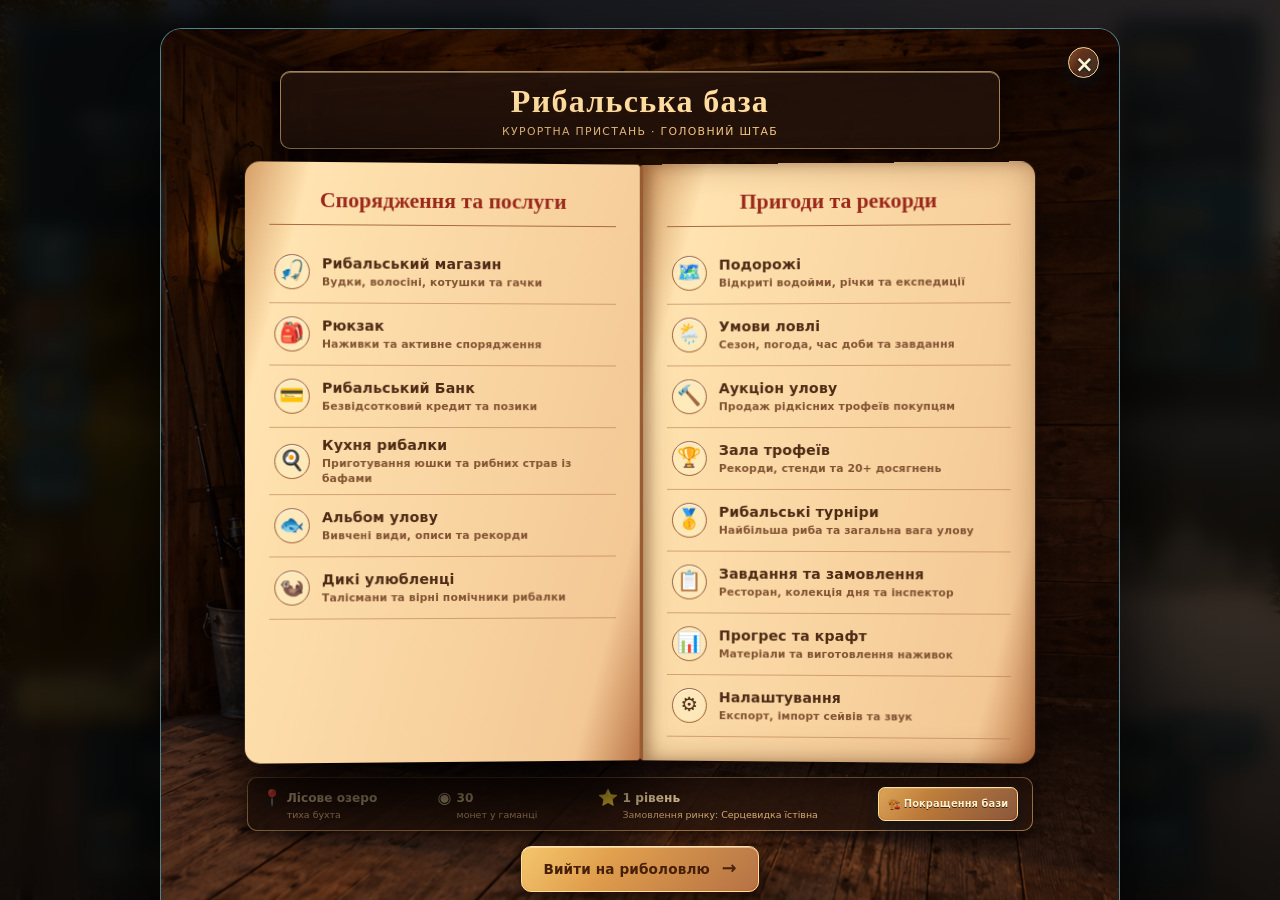
==== commit 88757265: "Update service worker and add new adventure features - Incremented CACHE_NAME from 'ukr-fishing-v2' " ====
--- a/index.html
+++ b/index.html
@@ -6,8 +6,9 @@
   <meta name="theme-color" content="#062b3e">
   <meta name="description" content="Українська Рибалка — атмосферна браузерна гра про риболовлю: понад 50 видів риб, десятки водойм, снасті, турніри та експедиції.">
   <title>Українська Рибалка — Морський курорт</title>
-  <link rel="icon" href="data:image/svg+xml,%3Csvg xmlns='http://www.w3.org/2000/svg' viewBox='0 0 1 1'%3E%3C/svg%3E" type="image/svg+xml" sizes="any">
-  <link rel="stylesheet" href="styles.css?v=fish-swim-1">
+  <link rel="manifest" href="manifest.json">
+  <link rel="stylesheet" href="styles.css?v=adventures-1">
+  <link rel="stylesheet" href="adventures.css?v=adventures-1">
 </head>
 <body>
   <aside class="save-warning" id="saveWarning" role="alert" hidden>
@@ -18,7 +19,6 @@
   <main class="game location-pier" id="game">
     <!-- Верхня панель швидких налаштувань (звук, повноекранний режим) -->
     <header class="top-quick-bar" aria-label="Швидкі налаштування">
-      <button type="button" data-modal="base" id="topBaseQuickBtn" class="quick-btn quick-base-btn" title="Повернутися на базу до каміна" aria-label="База">🏡 <span class="quick-base-text">База</span></button>
       <button type="button" id="soundToggle" class="quick-btn" title="Увімкнути/вимкнути звук (M)" data-i18n-title="soundToggleTitle" aria-label="Звук">🔊</button>
       <input type="range" id="soundVolume" class="volume-slider" min="0" max="1" step="0.05" value="0.7" title="Гучність звуку" data-i18n-title="soundVolumeTitle" aria-label="Гучність">
       <button type="button" id="fullscreenToggle" class="quick-btn" title="Повноекранний режим" data-i18n-title="fullscreenTitle" aria-label="Повноекранний режим">⛶</button>
@@ -47,34 +47,11 @@
 
     <button class="boat-launch glass" data-modal="boats" type="button" aria-label="Плавзасіб">⚓ <span data-i18n="transport">ТРАНСПОРТ</span><small id="boatLaunchLabel" data-i18n="boatLaunchLabel">Берег</small></button>
     <div class="modal" id="boats"><section class="boat-window"><button class="close">×</button><header class="boat-header"><span>⚓ Човнова станція</span><small>ПЛАВЗАСОБИ ДЛЯ ВИХОДУ НА ГЛИБОКІ ТРОФЕЙНІ ЯМИ</small></header><p class="boat-intro">На глибині тримаються трофейні гіганти, недоступні з берега. Купіть плавзасіб, екіпіруйте його та вийдіть у відкриту воду.</p><div class="boat-status" id="boatStatus"></div><div class="boats-grid" id="boatsContent"></div></section></div>
-    <dialog id="boatDetails" class="boat-details" aria-labelledby="boatDetailTitle" aria-describedby="boatDetailDescription">
-      <div class="boat-detail-window">
-        <button type="button" class="boat-detail-close" onclick="closeBoatDetails()" aria-label="Закрити огляд човна" autofocus>×</button>
-        <figure class="boat-detail-photo">
-          <img id="boatDetailImage" alt="" width="1536" height="1024" decoding="async">
-          <figcaption>НА БОРТУ <span>Палуба та оснащення</span></figcaption>
-        </figure>
-        <div class="boat-detail-info">
-          <p class="boat-detail-status" id="boatDetailStatus"></p>
-          <h2 id="boatDetailTitle"></h2>
-          <p id="boatDetailDescription"></p>
-          <dl class="boat-detail-stats">
-            <div><dt>Глибина до</dt><dd id="boatDetailDepth"></dd></div>
-            <div><dt>До рідкості</dt><dd id="boatDetailRarity"></dd></div>
-            <div><dt>До ваги улову</dt><dd id="boatDetailWeight"></dd></div>
-          </dl>
-          <div class="boat-detail-actions">
-            <button type="button" class="boat-detail-back" onclick="closeBoatDetails()">← До човнової станції</button>
-            <button type="button" class="boat-action" id="boatDetailAction"></button>
-          </div>
-        </div>
-      </div>
-    </dialog>
 
     <div class="scene" id="scene"><canvas id="worldCanvas" aria-label="Сцена риболовлі: море, причал, вудка та риба"></canvas><div class="scene-vignette"></div></div>
     <div class="weather-fx" id="weatherFx" aria-hidden="true"></div>
     <div class="equipped-rod" id="equippedRod" aria-hidden="true"><img id="equippedRodImage" src="assets/rods/rod-01.png" alt="Вудка"></div>
-    <img id="equippedFloat" class="equipped-float" src="assets/floats/float-01.png" alt="Поплавок" aria-hidden="true" hidden>
+    <img id="equippedFloat" class="equipped-float" src="assets/floats/float-01.png" alt="Поплавок" aria-hidden="true">
 
     <section class="depth-panel glass" id="depthPanel" aria-label="Ехолот">
       <header class="sonar-header"><span class="sonar-brand"><i aria-hidden="true">⌁</i> <span data-i18n="sonarBrand">ЕХОЛОТ</span></span><span class="sonar-status"><i></i> <span data-i18n="sonarStatus">СКАНУВАННЯ</span></span></header>
@@ -104,7 +81,6 @@
       <div class="fishing-buttons">
         <button id="castButton" type="button" aria-keyshortcuts="Space"><span data-i18n="castBtn">Закинути</span> <small data-i18n="castBtnSub">утримуй · пробіл</small></button>
         <button id="pullButton" type="button" aria-keyshortcuts="R"><span data-i18n="pullBtn">Підтягнути</span> <small data-i18n="pullBtnSub">утримуй · R</small></button>
-        <button id="returnBaseBtn" type="button" class="return-base-btn" data-modal="base" title="Повернутися у вітальню бази до каміна">🏡 <span data-i18n="tabBase">База</span></button>
       </div>
     </section>
 
@@ -121,7 +97,6 @@
       <div class="bottom-center">
         <nav class="tabs">
           <button class="active" data-i18n="tabFishing">Риболовля</button>
-          <button type="button" data-modal="base" class="tab-base-btn" data-i18n="tabBase" title="Повернутися на затишну базу до каміна">🏡 База</button>
           <button data-modal="map" data-i18n="tabLocation">Локація</button>
           <button data-modal="shops" data-i18n="tabShops">Магазини</button>
           <button data-modal="pets" data-i18n="tabPets">Улюбленці</button>
@@ -141,153 +116,33 @@
   <div class="modal base-modal open" id="base" aria-label="Рибальська база">
     <section class="base-hub">
       <button class="close" aria-label="Почати риболовлю">×</button>
-      
-      <!-- Верхня шапка бази -->
-      <header class="base-title">
-        <div class="base-title-main">
-          <span id="lodgeActiveName">🏡 Ведмежий кут — Лісова хатина</span>
-          <span class="lodge-capacity-badge" id="lodgeCapacityBadge">👥 4 місця</span>
-        </div>
-        <small id="lodgeActiveDesc">Затишний зруб із вікової сосни · тихе лісове озеро</small>
-      </header>
-
-      <!-- Навігація вкладками бази -->
-      <nav class="lodge-nav-tabs">
-        <button type="button" class="lodge-tab-btn active" id="tabBtnLodgeRoom" onclick="switchLodgeTab('room')">🛋️ Затишна вітальня</button>
-        <button type="button" class="lodge-tab-btn" id="tabBtnLodgeSelect" onclick="switchLodgeTab('select')">🗺️ Вибір бази (4 бази)</button>
-        <button type="button" class="lodge-tab-btn" id="tabBtnLodgeServices" onclick="switchLodgeTab('services')">📋 Послуги та крамниця</button>
-      </nav>
-
-      <!-- 1. ВКЛАДКА: ЗАТИШНА ВІТАЛЬНЯ БАЗИ -->
-      <div class="lodge-view lodge-room-view active" id="lodgeViewRoom">
-        <div class="lodge-room-backdrop" id="lodgeRoomBackdrop">
-          <!-- Панорамне вікно на водойму бази -->
-          <div class="lodge-panoramic-window" id="lodgePanoramicWindow">
-            <div class="lodge-win-glass">
-              <div class="lodge-win-sky" id="lodgeWinSky"></div>
-              <div class="lodge-win-landscape" id="lodgeWinLandscape"></div>
-              <div class="lodge-win-water" id="lodgeWinWater"></div>
-            </div>
-            <div class="lodge-win-frame"></div>
-          </div>
-
-          <!-- Настінний декор -->
-          <div class="lodge-wall-decor">
-            <div class="lodge-rod-rack" title="Стійка для вудилищ">
-              <div class="lodge-rod rod-1"></div>
-              <div class="lodge-rod rod-2"></div>
-            </div>
-            <div class="lodge-painting" title="Пам'ятна картина">
-              <div class="lodge-painting-canvas" id="lodgePaintingCanvas"></div>
-            </div>
-            <div class="lodge-wall-sconce sconce-left"><div class="sconce-glow"></div></div>
-            <div class="lodge-wall-sconce sconce-right"><div class="sconce-glow"></div></div>
-          </div>
-
-          <!-- КАМІН НАВПРОТИ ГРАВЦЯ -->
-          <div class="lodge-fireplace-zone" id="lodgeFireplaceZone">
-            <div class="lodge-mantel">
-              <div class="mantel-item candle" title="Ароматична свічка"><span class="candle-flame"></span></div>
-              <div class="mantel-item clock">🕰️</div>
-              <div class="mantel-item mug" id="lodgeMug" title="Зробити ковток гарячого чаю" onclick="sipLodgeTea()">
-                ☕<span class="steam"></span>
-              </div>
-            </div>
-            <div class="lodge-hearth">
-              <div class="hearth-arch"></div>
-              <div class="hearth-logs"></div>
-              <canvas id="lodgeFireCanvas" class="lodge-fire-canvas" width="180" height="120"></canvas>
-              <div class="hearth-ember-glow"></div>
-            </div>
-          </div>
-
-          <!-- КРІСЛО З ПЛЕДОМ ПОРУЧ ІЗ КАМІНОМ -->
-          <div class="lodge-chair-zone" id="lodgeChairZone" title="Клікніть, щоб укутатися в плед біля каміна" onclick="toggleLodgeBlanket()">
-            <div class="lodge-armchair">
-              <div class="chair-back"></div>
-              <div class="chair-seat"></div>
-              <div class="lodge-blanket" id="lodgeBlanket"></div>
-              <div class="lodge-resting-char" id="lodgeRestingChar">
-                <div class="char-mug">🍵</div>
-                <div class="char-cozy-label">✨ У затишку</div>
-              </div>
-            </div>
-            <div class="chair-tooltip-btn">🛋️ Сісти під плед</div>
-          </div>
-
-          <!-- ВЕЛИКИЙ ЗРУЧНИЙ ДИВАН НА ПЕРЕДНЬОМУ ПЛАНІ -->
-          <div class="lodge-sofa-zone">
-            <div class="lodge-sofa" id="lodgeSofa">
-              <div class="sofa-cushion cushion-l"></div>
-              <div class="sofa-cushion cushion-c"></div>
-              <div class="sofa-cushion cushion-r"></div>
-              <div class="sofa-pillow pillow-l"></div>
-              <div class="sofa-pillow pillow-r"></div>
-            </div>
-            <div class="lodge-carpet"></div>
-          </div>
-        </div>
-
-        <!-- Повідомлення про затишок -->
-        <div id="lodgeCozyNotice" class="lodge-cozy-notice"></div>
-
-        <!-- Нижні кнопки дій у вітальні -->
-        <div class="lodge-room-actions">
-          <button type="button" class="lodge-action-btn btn-warm" onclick="toggleLodgeBlanket()">
-            🧣 Укутатися в плед (+бонус до кльову)
-          </button>
-          <button type="button" class="lodge-action-btn btn-go-dock" onclick="goToLodgePier()">
-            🎣 Вийти на пірс бази <span>→</span>
-          </button>
-          <button type="button" class="lodge-action-btn btn-other-lodge" onclick="switchLodgeTab('select')">
-            🗺️ Інші бази
-          </button>
-        </div>
-      </div>
-
-      <!-- 2. ВКЛАДКА: ВИБІР БАЗИ (4 БАЗИ: 2, 4, 6, 8 МІСЦЬ) -->
-      <div class="lodge-view lodge-select-view" id="lodgeViewSelect" hidden>
-        <div class="lodge-select-intro">
-          <h3>Виберіть рибальську базу</h3>
-          <p>Кожна база має власну кількість місць для рибалок, унікальне планування, інтер'єр та вихід до власного пірса.</p>
-        </div>
-        <div class="lodge-cards-grid" id="lodgeCardsGrid">
-          <!-- Генерується із JavaScript -->
-        </div>
-      </div>
-
-      <!-- 3. ВКЛАДКА: ПОСЛУГИ ТА КРАМНИЦЯ -->
-      <div class="lodge-view lodge-services-view" id="lodgeViewServices" hidden>
-        <div class="base-book">
-          <section class="base-page">
-            <h2>Спорядження та послуги</h2>
-            <button class="base-link" data-modal="shops" data-shop="rods"><i>🎣</i><span><b>Рибальський магазин</b><small>Вудки, волосіні, котушки та гачки</small></span></button>
-            <button class="base-link" data-modal="bag"><i>🎒</i><span><b>Рюкзак</b><small>Наживки та активне спорядження</small></span></button>
-            <button class="base-link" data-modal="bank"><i>💳</i><span><b>Рибальський Банк</b><small>Безвідсотковий кредит та позики</small></span></button>
-            <button class="base-link" data-modal="kitchen"><i>🍳</i><span><b>Кухня рибалки</b><small>Приготування юшки та рибних страв із бафами</small></span></button>
-            <button class="base-link" data-modal="index"><i>🐟</i><span><b>Альбом улову</b><small>Вивчені види, описи та рекорди</small></span></button>
-            <button class="base-link" data-modal="pets"><i>🦦</i><span><b>Дикі улюбленці</b><small>Талісмани та вірні помічники рибалки</small></span></button>
-          </section>
-          <section class="base-page">
-            <h2>Пригоди та рекорди</h2>
-            <button class="base-link" data-modal="map"><i>🗺️</i><span><b>Подорожі</b><small>Відкриті водойми, річки та експедиції</small></span></button>
-            <button class="base-link" data-modal="world"><i>🌦️</i><span><b>Умови ловлі</b><small>Сезон, погода, час доби та завдання</small></span></button>
-            <button class="base-link" data-modal="auction"><i>🔨</i><span><b>Аукціон улову</b><small>Продаж рідкісних трофеїв покупцям</small></span></button>
-            <button class="base-link" data-modal="trophy"><i>🏆</i><span><b>Зала трофеїв</b><small>Рекорди, стенди та 20+ досягнень</small></span></button>
-            <button class="base-link" data-modal="progress"><i>📊</i><span><b>Прогрес та крафт</b><small>Навички, турнір дня та матеріали</small></span></button>
-            <button class="base-link" data-modal="settings"><i>⚙️</i><span><b>Налаштування</b><small>Експорт, імпорт сейвів та звук</small></span></button>
-          </section>
-        </div>
-        <footer class="base-status" id="baseStatus"></footer>
-        <div class="lodge-services-footer-nav">
-          <button type="button" class="lodge-action-btn" onclick="switchLodgeTab('room')">🛋️ Повернутися у вітальню</button>
-          <button type="button" class="base-start close-dialog">Вийти на риболовлю <span>→</span></button>
-        </div>
-      </div>
-
-    </section>
-  </div>
-
+      <header class="base-title"><span>Рибальська база</span><small>Курортна пристань · головний штаб</small></header>
+      <div class="base-book">
+        <section class="base-page">
+          <h2>Спорядження та послуги</h2>
+          <button class="base-link" data-modal="shops" data-shop="rods"><i>🎣</i><span><b>Рибальський магазин</b><small>Вудки, волосіні, котушки та гачки</small></span></button>
+          <button class="base-link" data-modal="bag"><i>🎒</i><span><b>Рюкзак</b><small>Наживки та активне спорядження</small></span></button>
+          <button class="base-link" data-modal="bank"><i>💳</i><span><b>Рибальський Банк</b><small>Безвідсотковий кредит та позики</small></span></button>
+          <button class="base-link" data-modal="kitchen"><i>🍳</i><span><b>Кухня рибалки</b><small>Приготування юшки та рибних страв із бафами</small></span></button>
+          <button class="base-link" data-modal="index"><i>🐟</i><span><b>Альбом улову</b><small>Вивчені види, описи та рекорди</small></span></button>
+          <button class="base-link" data-modal="pets"><i>🦦</i><span><b>Дикі улюбленці</b><small>Талісмани та вірні помічники рибалки</small></span></button>
+        </section>
+        <section class="base-page">
+          <h2>Пригоди та рекорди</h2>
+          <button class="base-link" data-modal="map"><i>🗺️</i><span><b>Подорожі</b><small>Відкриті водойми, річки та експедиції</small></span></button>
+          <button class="base-link" data-modal="world"><i>🌦️</i><span><b>Умови ловлі</b><small>Сезон, погода, час доби та завдання</small></span></button>
+          <button class="base-link" data-modal="auction"><i>🔨</i><span><b>Аукціон улову</b><small>Продаж рідкісних трофеїв покупцям</small></span></button>
+          <button class="base-link" data-modal="trophy"><i>🏆</i><span><b>Зала трофеїв</b><small>Рекорди, стенди та 20+ досягнень</small></span></button>
+          <button class="base-link" data-modal="tournaments"><i>🥇</i><span><b>Рибальські турніри</b><small>Найбільша риба та загальна вага улову</small></span></button>
+          <button class="base-link" data-modal="world"><i>📋</i><span><b>Завдання та замовлення</b><small>Ресторан, колекція дня та інспектор</small></span></button>
+          <button class="base-link" data-modal="progress"><i>📊</i><span><b>Прогрес та крафт</b><small>Матеріали та виготовлення наживок</small></span></button>
+          <button class="base-link" data-modal="settings"><i>⚙️</i><span><b>Налаштування</b><small>Експорт, імпорт сейвів та звук</small></span></button>
+        </section>
+      </div>
+      <footer class="base-status" id="baseStatus"></footer>
+      <button class="base-start close-dialog">Вийти на риболовлю <span>→</span></button>
+    </section>
+  </div>
 
   <div class="modal fish-market-modal" id="keepnet">
     <section class="fish-market">
@@ -382,6 +237,8 @@
       <p class="muted">Готуйте поживні страви зі свіжого улову та матеріалів. Кожна страва дає тривалий корисний баф!</p>
       <div class="kitchen-active-buffs" id="activeBuffsContainer"></div>
       <div class="kitchen-recipes-grid" id="kitchenRecipesGrid"></div>
+      <h3>Страви на продаж</h3>
+      <div id="preparedDishesContent" class="adventure-grid"></div>
     </section>
   </div>
 
@@ -392,6 +249,9 @@
       <h2>🏆 Зала трофеїв та досягнення</h2>
       <p class="muted">Ваші рекорди, здобуті кубки та перелік усіх рибальських досягнень.</p>
       <div class="trophy-records-summary" id="trophyRecordsSummary"></div>
+      <h3>📷 Фотоальбом трофеїв</h3>
+      <p class="muted">Рекорди зберігаються автоматично. Картки залишаються після продажу чи відпускання риби. До 200 фото.</p>
+      <div id="trophyAlbumContent" class="trophy-album"></div>
       <h3>Рибальські досягнення (20+)</h3>
       <div class="achievements-full-grid" id="achievementsFullGrid"></div>
     </section>
@@ -430,6 +290,8 @@
       <div class="settings-block">
         <h3 data-i18n="audioVisual">Аудіо та візуальні ефекти</h3>
         <label class="settings-row"><span data-i18n="audioEffects">Звукові ефекти (Web Audio)</span><input type="checkbox" id="settingsSoundEnabled" checked></label>
+        <label class="settings-row"><span>Звуки природи: вода, вітер і птахи</span><input type="checkbox" id="settingsAmbientEnabled" checked></label>
+        <button type="button" class="settings-btn" onclick="restartTutorial()">Повторити навчання</button>
         <label class="settings-row"><span data-i18n="effectVolume">Гучність ефектів</span><input type="range" id="settingsVolumeRange" min="0" max="1" step="0.05" value="0.7"></label>
         <label class="settings-row"><span data-i18n="haptics">Вібрація на смартфонах (Haptic)</span><input type="checkbox" id="settingsVibrationEnabled" checked></label>
       </div>
@@ -438,6 +300,7 @@
         <p class="muted" data-i18n="backupHint">Експортуйте файл або код збереження, щоб перенести гру на телефон або інший браузер.</p>
         <div class="save-actions">
           <button type="button" class="settings-btn" onclick="exportSave()" data-i18n="exportJson">📤 Експорт у файл (JSON)</button>
+          <button type="button" class="settings-btn" onclick="exportBackupSave()">Завантажити резервну копію до імпорту</button>
           <button type="button" class="settings-btn" onclick="copySaveToClipboard()" data-i18n="copyCode">📋 Скопіювати код</button>
         </div>
         <hr>
@@ -464,6 +327,10 @@
       <div class="world-summary" id="worldSummary"></div>
       <h3>Стилі та техніка ловлі</h3>
       <div class="technique-grid" id="techniqueGrid"></div>
+      <h3>Глибина та поведінка риби</h3>
+      <div id="habitatContent"></div>
+      <h3>Замовлення та колекція дня</h3>
+      <div id="ordersContent" class="adventure-grid"></div>
       <h3>Завдання від персонажів (NPC)</h3>
       <div class="npc-quest" id="questContent"></div>
       <h3>Місцевий ринок</h3>
@@ -516,8 +383,12 @@
     </section>
   </div>
 
-  <script src="lang.js?v=boat-scenes-4"></script>
-  <script src="script.js?v=fish-swim-1"></script>
+  <aside id="tutorialHint" class="tutorial-hint" aria-live="polite" hidden></aside>
+  <div class="modal" id="tournaments" role="dialog" aria-modal="true" aria-labelledby="tournamentTitle"><section><button class="close" aria-label="Закрити">×</button><h2 id="tournamentTitle">🏆 Рибальські турніри</h2><div id="tournamentContent"></div></section></div>
+  <script src="lang.js?v=adventures-1"></script>
+  <script src="fishing-rules.js?v=adventures-1"></script>
+  <script src="adventures.js?v=adventures-1"></script>
+  <script src="script.js?v=adventures-1"></script>
   <script>
     if (window.i18n) {
       window.i18n.ensureLanguageStyles();
@@ -532,7 +403,7 @@
     }
     if ('serviceWorker' in navigator && (location.protocol === 'http:' || location.protocol === 'https:')) {
       window.addEventListener('load', () => {
-        navigator.serviceWorker.register('sw.js?v=4-boat-scenes').then(reg => {
+        navigator.serviceWorker.register('sw.js?v=3').then(reg => {
           reg.update();
         }).catch(err => console.log('SW registration error:', err));
       });
--- a/styles.css
+++ b/styles.css
@@ -9,8 +9,8 @@
 .equipped-rod{position:absolute;z-index:8;inset:0;pointer-events:none;transform-origin:8% 96%;transition:transform .2s ease}.equipped-rod img{position:absolute;bottom:-10vh;left:-13vw;width:min(108vw,1420px);height:112vh;object-fit:contain;object-position:left bottom;filter:drop-shadow(0 12px 12px #001629b8)}.equipped-rod.pulling{transform:rotate(-4deg) translate(-1%, -2%)}.catch-modal{z-index:80;display:none;align-items:center;padding:18px}.catch-modal.open{display:flex}.catch-dialog{width:min(490px,100%)!important;text-align:center;overflow:hidden;background:linear-gradient(155deg,#0c3a4d,#061b2a)!important}.catch-kicker{margin:0 0 10px;color:#83eff0;font-size:.65rem;font-weight:800;letter-spacing:.14em}.catch-dialog img{display:block;width:100%;height:min(42vh,330px);margin:0 0 16px;border-radius:12px;object-fit:cover;box-shadow:inset 0 0 0 1px #b8f8ff77,0 12px 28px #00111db0}.catch-dialog h2{margin-bottom:6px;font-size:1.65rem}.catch-extra{min-height:1.3em;margin:8px 0 0;color:#d9eff0;font-size:.8rem}.catch-close{margin-top:16px;padding:9px 16px;border-radius:8px;background:linear-gradient(135deg,#7de7d2,#f7d779);color:#06212e;font-weight:800}
 .shop-photo{display:block;width:100%;height:96px;margin:0 0 8px;border-radius:8px;background:linear-gradient(135deg,#051622,#123f52);object-fit:contain;object-position:center;filter:drop-shadow(0 6px 5px #00172aaa)}.index-photo{display:block;width:100%;height:82px;margin:0 0 7px;border-radius:8px;object-fit:cover}
 #map section{max-height:calc(100vh - 85px);display:flex;flex-direction:column}#map .location-grid{grid-template-columns:repeat(auto-fit,minmax(min(100%,220px),1fr));flex:1;min-height:0;overflow:auto;align-content:start;padding:1px 2px 8px}#map .location-card{position:relative!important;left:auto!important;bottom:auto!important;width:auto!important;height:auto!important;transform:none!important}
-.tension{display:grid;grid-template-columns:auto 1fr;gap:4px 7px;margin-top:8px;padding:10px 12px;border:1px solid #74e2e9a3;border-radius:10px;background:#051d2a;color:#b8e6ea;font-size:.58rem}.tension b{text-align:right;font-size:.58rem}.tension i{grid-column:1/-1;display:block;height:6px;overflow:hidden;border-radius:9px;background:#021723}.tension em{display:block;width:0;height:100%;border-radius:inherit;background:#58e5d0;transition:width .1s,background .1s}.equipped-rod.strained{filter:drop-shadow(0 0 10px #ff8169);animation:rod-strain .16s infinite alternate}.shop-card.lines{background:linear-gradient(135deg,#13324a,#2e6c86,#172939)}@keyframes rod-strain{to{transform:translateY(2px) rotate(.6deg)}}
-.weather-fx{position:absolute;z-index:6;inset:0;pointer-events:none;opacity:0}.weather-fx.weather-rain{opacity:.34;background:repeating-linear-gradient(112deg,transparent 0 18px,#d8f9ff9c 19px 20px,transparent 21px 38px);background-size:36px 50px;animation:rain .33s linear infinite}.weather-fx.weather-fog{opacity:.45;background:radial-gradient(ellipse at 20% 55%,#e4f7f699,transparent 42%),radial-gradient(ellipse at 78% 37%,#cce8eb8c,transparent 38%);animation:fog 9s ease-in-out infinite}.weather-fx.weather-wind{opacity:.22;background:repeating-linear-gradient(170deg,transparent 0 30px,#e7fbff8a 31px 32px,transparent 33px 70px);animation:wind 1.2s linear infinite}.game.time-night .scene{filter:brightness(.52) saturate(.75)}.world-panel{position:absolute;z-index:12;right:18px;top:182px;width:145px;padding:9px;border-radius:12px;text-align:left}.world-panel small,.world-panel b,.world-panel span{display:block}.world-panel small{color:#bceff2;font-size:.62rem}.world-panel b{margin:2px 0;color:var(--gold);font-size:1rem}.world-panel span{color:var(--muted);font-size:.58rem}.world-summary,.technique-grid{display:grid;grid-template-columns:repeat(auto-fit,minmax(180px,1fr));gap:12px;align-items:stretch}.world-summary article,.npc-quest,.technique-card{padding:12px;border:1px solid #8cecf355;border-radius:12px;background:linear-gradient(180deg,#0b2c3d,#061d2b);box-shadow:inset 0 1px #d6f7ff1a,0 8px 24px rgba(1,14,22,.32)}.world-summary article{display:grid;gap:6px}.world-summary b,.world-summary small,.technique-card b,.technique-card small{display:block}.world-summary small,.technique-card small,.npc-quest small{margin-top:5px;color:var(--muted);font-size:.72rem}.world-window h3{margin:19px 0 8px;font-size:.9rem}.technique-card{text-align:left}.technique-card.active{border-color:#ffe078;background:linear-gradient(135deg,#284d4f,#18344a)}.npc-quest p{margin:7px 0}.quest-meter{height:7px;overflow:hidden;border-radius:9px;background:#073a4c}.quest-meter i{display:block;height:100%;background:linear-gradient(90deg,#63e3d0,#ffe078)}.left-menu{gap:5px}.left-menu button{padding:5px 3px;font-size:1.08rem}@keyframes rain{to{background-position:-36px 50px}}@keyframes fog{50%{transform:translateX(3%) scale(1.04)}}@keyframes wind{to{background-position:0 70px}}
+.tension{display:grid;grid-template-columns:auto 1fr;gap:4px 7px;margin-top:8px;color:#b8e6ea;font-size:.58rem}.tension b{text-align:right;font-size:.58rem}.tension i{grid-column:1/-1;display:block;height:6px;overflow:hidden;border-radius:9px;background:#021723}.tension em{display:block;width:0;height:100%;border-radius:inherit;background:#58e5d0;transition:width .1s,background .1s}.equipped-rod.strained{filter:drop-shadow(0 0 10px #ff8169);animation:rod-strain .16s infinite alternate}.shop-card.lines{background:linear-gradient(135deg,#13324a,#2e6c86,#172939)}@keyframes rod-strain{to{transform:translateY(2px) rotate(.6deg)}}
+.weather-fx{position:absolute;z-index:6;inset:0;pointer-events:none;opacity:0}.weather-fx.weather-rain{opacity:.34;background:repeating-linear-gradient(112deg,transparent 0 18px,#d8f9ff9c 19px 20px,transparent 21px 38px);background-size:36px 50px;animation:rain .33s linear infinite}.weather-fx.weather-fog{opacity:.45;background:radial-gradient(ellipse at 20% 55%,#e4f7f699,transparent 42%),radial-gradient(ellipse at 78% 37%,#cce8eb8c,transparent 38%);animation:fog 9s ease-in-out infinite}.weather-fx.weather-wind{opacity:.22;background:repeating-linear-gradient(170deg,transparent 0 30px,#e7fbff8a 31px 32px,transparent 33px 70px);animation:wind 1.2s linear infinite}.game.time-night .scene{filter:brightness(.52) saturate(.75)}.world-panel{position:absolute;z-index:12;right:18px;top:182px;width:145px;padding:9px;border-radius:12px;text-align:left}.world-panel small,.world-panel b,.world-panel span{display:block}.world-panel small{color:#bceff2;font-size:.62rem}.world-panel b{margin:2px 0;color:var(--gold);font-size:1rem}.world-panel span{color:var(--muted);font-size:.58rem}.world-summary,.technique-grid{display:grid;grid-template-columns:repeat(auto-fit,minmax(180px,1fr));gap:10px}.world-summary article,.npc-quest,.technique-card{padding:12px;border:1px solid #8cecf355;border-radius:10px;background:#041e2c}.world-summary b,.world-summary small,.technique-card b,.technique-card small{display:block}.world-summary small,.technique-card small,.npc-quest small{margin-top:5px;color:var(--muted);font-size:.72rem}.world-window h3{margin:19px 0 8px;font-size:.9rem}.technique-card{text-align:left}.technique-card.active{border-color:#ffe078;background:linear-gradient(135deg,#284d4f,#18344a)}.npc-quest p{margin:7px 0}.quest-meter{height:7px;overflow:hidden;border-radius:9px;background:#073a4c}.quest-meter i{display:block;height:100%;background:linear-gradient(90deg,#63e3d0,#ffe078)}.left-menu{gap:5px}.left-menu button{padding:5px 3px;font-size:1.08rem}@keyframes rain{to{background-position:-36px 50px}}@keyframes fog{50%{transform:translateX(3%) scale(1.04)}}@keyframes wind{to{background-position:0 70px}}
 @media(max-width:700px){.world-panel{right:9px;top:170px;transform:scale(.85);transform-origin:top right}.weather-fx.weather-rain{opacity:.22}.world-summary,.technique-grid{grid-template-columns:1fr}}
 @media(max-width:700px){.photo-gallery{grid-template-columns:1fr}.equipped-rod img{left:-29vw;bottom:-8vh;width:134vw;height:106vh}.catch-dialog img{height:31vh}}
 .butcher-overlay{display:none;position:fixed;z-index:90;inset:0;align-items:center;justify-content:center;padding:18px;background:#010c12d9;backdrop-filter:blur(8px)}.butcher-overlay.open{display:flex}.butcher-table{position:relative;width:min(520px,100%);padding:18px;border:8px solid #55331e;border-radius:16px;background:repeating-linear-gradient(90deg,#9d6540 0 28px,#835033 29px 56px);box-shadow:inset 0 0 0 2px #d6a977,0 24px 80px #000;text-align:center}.butcher-table p{margin:0 0 10px;color:#2a160d;font-size:.72rem;font-weight:900;letter-spacing:.08em}.butcher-table>b{display:block;margin-top:10px;color:#2a160d}.close-butcher{position:absolute;top:8px;right:8px;width:30px;height:30px;border-radius:50%;background:#351d12;color:#fff;font-size:1.25rem}.butcher-fish{position:relative;display:grid;place-items:center;min-height:220px;overflow:hidden;border:2px solid #5b341f;border-radius:12px;background:radial-gradient(ellipse at center,#d8d2bd 0 31%,#a9a18f 32% 34%,#56483c 35% 100%);cursor:crosshair;touch-action:none}.butcher-fish:after{content:'🔪';position:absolute;right:18%;top:14%;font-size:2.2rem;filter:drop-shadow(2px 2px 1px #0007);pointer-events:none}.butcher-fish img{width:min(72%,350px);max-height:180px;object-fit:contain;filter:drop-shadow(0 12px 8px #26160e99);user-select:none;pointer-events:none}.butcher-fish i{position:absolute;width:65%;height:2px;background:#b02f26;opacity:0;transform:rotate(-12deg);transition:opacity .15s}.butcher-fish:active i{opacity:1}
@@ -19,18 +19,18 @@
 
 /* Modern button system */
 button{position:relative;border:1px solid #8be9f066;background:linear-gradient(145deg,#155168e8,#092b3de8);box-shadow:inset 0 1px #d8ffff28,0 6px 16px #00172475;color:#efffff;font-weight:700;letter-spacing:.01em;text-shadow:0 1px 2px #001820;isolation:isolate}button:before{content:"";position:absolute;z-index:-1;inset:1px;border-radius:inherit;background:linear-gradient(115deg,#ffffff18,transparent 35%,#69e8f01c);pointer-events:none}button:hover:not(:disabled){border-color:#a8fbff;box-shadow:inset 0 1px #efffff50,0 9px 24px #00243aa8,0 0 16px #43dce052;filter:none}button:active:not(:disabled){transform:translateY(1px) scale(.98);box-shadow:inset 0 2px 8px #001b2a99,0 2px 8px #00121d99}button:focus-visible{outline:3px solid #ffe17e;outline-offset:3px}button:disabled{filter:saturate(.35);box-shadow:none}
-.left-menu{position:absolute;z-index:20;top:285px;left:18px;display:grid;gap:10px}.left-menu button{display:grid;place-items:center;width:70px;min-height:59px;padding:7px 4px;border-color:#8beff06b;border-radius:16px;background:linear-gradient(145deg,#0d4c63ec,#062c3ce8);box-shadow:inset 0 1px #d9ffff25,0 7px 18px #0018278a;font-size:1.28rem}.left-menu button:hover:not(:disabled){background:linear-gradient(145deg,#166980f5,#0a3d50f5);box-shadow:inset 0 1px #f0ffff55,0 10px 25px #001827b5,0 0 18px #5de5e272}.left-menu span{margin-top:1px;color:#d8f8fa;font-size:.6rem;font-weight:800;letter-spacing:.015em}.left-menu button:nth-child(5){border-color:#ffd77c88;background:linear-gradient(145deg,#625023ed,#23424ae8)}.left-menu button:nth-child(9){border-color:#ffdf7e99;background:linear-gradient(145deg,#5d4c20ed,#19404ce8)}
+.left-menu{gap:8px}.left-menu button{display:grid;place-items:center;width:70px;min-height:59px;padding:7px 4px;border-color:#8beff06b;border-radius:16px;background:linear-gradient(145deg,#0d4c63ec,#062c3ce8);box-shadow:inset 0 1px #d9ffff25,0 7px 18px #0018278a;font-size:1.28rem}.left-menu button:hover:not(:disabled){background:linear-gradient(145deg,#166980f5,#0a3d50f5);box-shadow:inset 0 1px #f0ffff55,0 10px 25px #001827b5,0 0 18px #5de5e272}.left-menu span{margin-top:1px;color:#d8f8fa;font-size:.6rem;font-weight:800;letter-spacing:.015em}.left-menu button:nth-child(5){border-color:#ffd77c88;background:linear-gradient(145deg,#625023ed,#23424ae8)}.left-menu button:nth-child(9){border-color:#ffdf7e99;background:linear-gradient(145deg,#5d4c20ed,#19404ce8)}
 .tabs{gap:7px}.tabs button,.shop-tabs button{padding:7px 11px;border-radius:10px;background:#093348bd;color:#bde8ed;font-weight:750}.tabs .active,.tabs button:hover,.shop-tabs button.active{border-color:#8ef6ef;background:linear-gradient(135deg,#147c82,#166274);box-shadow:0 5px 16px #008e9b55;color:#fff}.shop-tabs button:hover:not(.active){background:#15566a}
 .fish-card button,.sell-all,.location-card button,.shop-card button,.pet-card button,.progress-row button,.progress-grid article>button,.catch-close{border:1px solid #b9fff49c;border-radius:10px;background:linear-gradient(135deg,#80eed5,#40bfc0);box-shadow:inset 0 1px #fff9,0 5px 12px #002a3875;color:#032631;font-weight:850;text-shadow:none}.sell-all,.catch-close{background:linear-gradient(135deg,#ffe58b,#e9a956);border-color:#fff0ad;color:#442806}.fish-card button:hover:not(:disabled),.sell-all:hover:not(:disabled),.location-card button:hover:not(:disabled),.shop-card button:hover:not(:disabled),.pet-card button:hover:not(:disabled),.progress-row button:hover:not(:disabled),.progress-grid article>button:hover:not(:disabled),.catch-close:hover:not(:disabled){box-shadow:inset 0 1px #fff,0 8px 18px #31d3cc72;filter:brightness(1.06)}
 .close,.close-butcher{display:grid;place-items:center;border:1px solid #d8ffff66;background:linear-gradient(135deg,#275a6c,#102e40);box-shadow:0 5px 14px #00172399}.close:hover:not(:disabled),.close-butcher:hover:not(:disabled){background:linear-gradient(135deg,#dd6c6c,#8e303b);border-color:#ffd0d0}.world-panel{border-color:#8beff077;background:linear-gradient(145deg,#0d5368e8,#092c3ee8);box-shadow:inset 0 1px #e9ffff2d,0 8px 22px #0019288c}.world-panel:hover:not(:disabled){transform:translateY(-2px);background:linear-gradient(145deg,#176c80ef,#0c3d50ef)}.auto-clean{border-color:#ffe66e;border-radius:11px;box-shadow:inset 0 1px #fff7,0 7px 20px #000b}
 @media(max-width:700px){.left-menu{gap:5px}.left-menu button{width:58px;min-height:50px;padding:5px 2px;border-radius:13px;font-size:1.05rem}.left-menu span{font-size:.55rem}.tabs{gap:3px}.tabs button{padding:4px 6px;border-radius:8px}}
 
 /* Fishing-base book hub, using the generated original boathouse illustration. */
-.base-modal{z-index:70;align-items:center;justify-content:center;padding:28px;background:#090402c7;backdrop-filter:blur(10px)}.base-modal.open{display:flex}.base-hub{isolation:isolate;display:flex;flex-direction:column;align-items:center;justify-content:center;width:min(1100px,100%);min-height:min(760px,calc(100vh - 56px));padding:42px 7% 31px!important;overflow:hidden;border:2px solid #d88a3e;border-radius:22px!important;background:#23110a;box-shadow:inset 0 0 0 4px #3b1b0c,0 34px 100px #000!important}.base-hub:before,.base-hub:after{content:"";position:absolute;inset:0;z-index:-2;background:center/cover url('assets/ui/fishing-base-hub.png')}.base-hub:after{z-index:-1;background:linear-gradient(90deg,#16080475,transparent 23% 77%,#16080475),linear-gradient(#05010030,#05010060)}.base-hub .close{top:18px;right:20px;z-index:2;border-color:#ffd69a;background:linear-gradient(135deg,#774020,#30150c);color:#fff3d2}.base-title{width:min(720px,100%);margin:0 0 14px;padding:8px 18px;border:1px solid #f3c98a9c;border-radius:10px;background:#24130bd9;box-shadow:inset 0 1px #ffe4b25e,0 8px 20px #080200a6;text-align:center;color:#ffdfa1;text-shadow:0 2px #321306}.base-title span,.base-title small{display:block}.base-title span{font-family:Georgia,serif;font-size:clamp(1.25rem,3vw,2rem);font-weight:900;letter-spacing:.04em}.base-title small{margin-top:2px;color:#f1c988;font-size:.68rem;letter-spacing:.12em;text-transform:uppercase}.base-book{display:grid;grid-template-columns:1fr 1fr;width:min(820px,100%);filter:drop-shadow(0 18px 18px #080200bb);perspective:1200px}.base-page{min-height:360px;padding:27px 26px 21px;background:linear-gradient(105deg,#d69e67,#ffe3b0 12%,#f3c895 88%,#bd7849);box-shadow:inset 0 0 32px #75411b64;color:#482610}.base-page:first-child{border-radius:15px 3px 3px 15px;transform:rotateY(2deg)}.base-page:last-child{border-radius:3px 15px 15px 3px;transform:rotateY(-2deg)}.base-page+ .base-page{border-left:3px solid #9a5a32;box-shadow:inset 7px 0 12px #54290d4d,inset 0 0 32px #75411b64}.base-page h2{margin:0 0 16px;padding-bottom:9px;border-bottom:1px solid #a96a3e;color:#9a281b;font-family:Georgia,serif;font-size:1.35rem;text-align:center}.base-link{display:flex;align-items:center;gap:12px;width:100%;min-height:62px;padding:8px 5px!important;border:0!important;border-bottom:1px solid #b4764991!important;border-radius:0!important;background:transparent!important;box-shadow:none!important;color:#4e2b15!important;text-align:left;text-shadow:none!important}.base-link:before{display:none}.base-link:hover:not(:disabled){transform:translateX(4px)!important;background:#fff0c56e!important;box-shadow:inset 3px 0 #bd482b!important}.base-link i{display:grid;flex:0 0 35px;place-items:center;width:35px;height:35px;border:1px solid #9b5b31;border-radius:50%;background:#fff0c49c;font-size:1.23rem;font-style:normal;box-shadow:inset 0 1px #fff}.base-link span,.base-link b,.base-link small{display:block}.base-link b{font-size:.88rem}.base-link small{margin-top:2px;color:#825333;font-size:.67rem;font-weight:600}.base-status{display:flex;justify-content:space-between;gap:18px;width:min(820px,100%);margin-top:15px;padding:9px 14px;border:1px solid #e8b67199;border-radius:10px;background:#2a160cd9;box-shadow:0 8px 18px #0802009e;color:#ffe2aa}.base-status span{display:grid;grid-template-columns:auto auto;column-gap:5px;align-items:center;font-size:1rem}.base-status b{font-size:.76rem}.base-status small{grid-column:2;color:#d8ad76;font-size:.59rem}.base-start{margin-top:15px;padding:10px 21px!important;border-color:#ffe2a2!important;border-radius:10px!important;background:linear-gradient(135deg,#f3c05d,#bf6430)!important;box-shadow:inset 0 1px #fff7,0 8px 20px #0b0300aa!important;color:#482009!important;font-weight:900!important;text-shadow:none!important}.base-start span{margin-left:7px;font-size:1.1rem}.base-entry{border-color:#ffd16e9c!important;background:linear-gradient(145deg,#684019ed,#123f4ce8)!important}
+.base-modal{z-index:70;align-items:center;justify-content:center;padding:28px;background:#090402c7;backdrop-filter:blur(10px)}.base-modal.open{display:flex}.base-hub{isolation:isolate;display:flex;flex-direction:column;align-items:center;justify-content:center;width:min(1100px,100%);min-height:min(760px,calc(100vh - 56px));padding:42px 7% 31px!important;overflow:hidden;border:2px solid #d88a3e;border-radius:22px!important;background:#23110a;box-shadow:inset 0 0 0 4px #3b1b0c,0 34px 100px #000!important}.base-hub:before,.base-hub:after{content:"";position:absolute;inset:0;z-index:-2;background:center/cover url('assets/ui/fishing-base-hub-realistic.png')}.base-hub:after{z-index:-1;background:linear-gradient(90deg,#16080475,transparent 23% 77%,#16080475),linear-gradient(#05010030,#05010060)}.base-hub .close{top:18px;right:20px;z-index:2;border-color:#ffd69a;background:linear-gradient(135deg,#774020,#30150c);color:#fff3d2}.base-title{width:min(720px,100%);margin:0 0 14px;padding:8px 18px;border:1px solid #f3c98a9c;border-radius:10px;background:#24130bd9;box-shadow:inset 0 1px #ffe4b25e,0 8px 20px #080200a6;text-align:center;color:#ffdfa1;text-shadow:0 2px #321306}.base-title span,.base-title small{display:block}.base-title span{font-family:Georgia,serif;font-size:clamp(1.25rem,3vw,2rem);font-weight:900;letter-spacing:.04em}.base-title small{margin-top:2px;color:#f1c988;font-size:.68rem;letter-spacing:.12em;text-transform:uppercase}.base-book{display:grid;grid-template-columns:1fr 1fr;width:min(820px,100%);filter:drop-shadow(0 18px 18px #080200bb);perspective:1200px}.base-page{min-height:360px;padding:27px 26px 21px;background:linear-gradient(105deg,#d69e67,#ffe3b0 12%,#f3c895 88%,#bd7849);box-shadow:inset 0 0 32px #75411b64;color:#482610}.base-page:first-child{border-radius:15px 3px 3px 15px;transform:rotateY(2deg)}.base-page:last-child{border-radius:3px 15px 15px 3px;transform:rotateY(-2deg)}.base-page+ .base-page{border-left:3px solid #9a5a32;box-shadow:inset 7px 0 12px #54290d4d,inset 0 0 32px #75411b64}.base-page h2{margin:0 0 16px;padding-bottom:9px;border-bottom:1px solid #a96a3e;color:#9a281b;font-family:Georgia,serif;font-size:1.35rem;text-align:center}.base-link{display:flex;align-items:center;gap:12px;width:100%;min-height:62px;padding:8px 5px!important;border:0!important;border-bottom:1px solid #b4764991!important;border-radius:0!important;background:transparent!important;box-shadow:none!important;color:#4e2b15!important;text-align:left;text-shadow:none!important}.base-link:before{display:none}.base-link:hover:not(:disabled){transform:translateX(4px)!important;background:#fff0c56e!important;box-shadow:inset 3px 0 #bd482b!important}.base-link i{display:grid;flex:0 0 35px;place-items:center;width:35px;height:35px;border:1px solid #9b5b31;border-radius:50%;background:#fff0c49c;font-size:1.23rem;font-style:normal;box-shadow:inset 0 1px #fff}.base-link span,.base-link b,.base-link small{display:block}.base-link b{font-size:.88rem}.base-link small{margin-top:2px;color:#825333;font-size:.67rem;font-weight:600}.base-status{display:flex;justify-content:space-between;gap:18px;width:min(820px,100%);margin-top:15px;padding:9px 14px;border:1px solid #e8b67199;border-radius:10px;background:#2a160cd9;box-shadow:0 8px 18px #0802009e;color:#ffe2aa}.base-status span{display:grid;grid-template-columns:auto auto;column-gap:5px;align-items:center;font-size:1rem}.base-status b{font-size:.76rem}.base-status small{grid-column:2;color:#d8ad76;font-size:.59rem}.base-start{margin-top:15px;padding:10px 21px!important;border-color:#ffe2a2!important;border-radius:10px!important;background:linear-gradient(135deg,#f3c05d,#bf6430)!important;box-shadow:inset 0 1px #fff7,0 8px 20px #0b0300aa!important;color:#482009!important;font-weight:900!important;text-shadow:none!important}.base-start span{margin-left:7px;font-size:1.1rem}.base-entry{border-color:#ffd16e9c!important;background:linear-gradient(145deg,#684019ed,#123f4ce8)!important}
 @media(max-width:700px){.base-modal{align-items:flex-start;padding:12px}.base-hub{min-height:calc(100vh - 24px);padding:57px 12px 21px!important;border-radius:15px!important}.base-title{padding:7px 12px}.base-book{grid-template-columns:1fr}.base-page{min-height:0;padding:18px 16px}.base-page:first-child,.base-page:last-child{border-radius:10px;transform:none}.base-page+ .base-page{border-top:3px solid #9a5a32;border-left:0;box-shadow:inset 0 7px 12px #54290d4d,inset 0 0 32px #75411b64}.base-page h2{margin-bottom:8px;font-size:1.15rem}.base-link{min-height:52px}.base-status{display:grid;grid-template-columns:1fr 1fr;gap:8px;margin-top:10px}.base-status span:last-child{grid-column:span 2}.base-start{margin-top:11px}.base-hub .close{top:11px;right:11px}}
 
-.base-status{display:grid;grid-template-columns:repeat(3,minmax(0,1fr));gap:10px;width:min(820px,100%);margin-top:15px;padding:10px;border:1px solid #f2c78888;border-radius:12px;background:linear-gradient(180deg,rgba(36,19,11,.96),rgba(16,12,9,.9));box-shadow:inset 0 1px rgba(255,240,192,.18),0 10px 24px rgba(4,1,0,.42)}.base-status span{display:flex;flex-direction:column;gap:3px;padding:10px 12px;border:1px solid rgba(255,216,148,.3);border-radius:10px;background:linear-gradient(180deg,rgba(117,73,38,.32),rgba(33,16,11,.35));color:#feefd3}.base-status span b,.base-status span small{display:block}.base-status span b{font-size:.96rem;color:#fff0c2}.base-status span small{color:#f0c588;font-size:.62rem;letter-spacing:.08em;text-transform:uppercase}.base-status button{justify-self:stretch;align-self:stretch;margin-left:0}.base-hub .base-page{width:auto;margin:0;border:0;background:linear-gradient(105deg,#d69e67,#ffe3b0 12%,#f3c895 88%,#bd7849)!important}.base-hub .base-page+ .base-page{border-left:3px solid #9a5a32}.base-hub .base-start{position:relative;top:auto;right:auto;width:auto;height:auto;font-size:.85rem}
-@media(max-width:700px){.base-status{grid-template-columns:1fr 1fr}.base-status span:last-child{grid-column:span 2}.base-hub .base-page+ .base-page{border-top:3px solid #9a5a32;border-left:0}}
+.base-hub .base-page{width:auto;margin:0;border:0;background:linear-gradient(105deg,#d69e67,#ffe3b0 12%,#f3c895 88%,#bd7849)!important}.base-hub .base-page+ .base-page{border-left:3px solid #9a5a32}.base-hub .base-start{position:relative;top:auto;right:auto;width:auto;height:auto;font-size:.85rem}
+@media(max-width:700px){.base-hub .base-page+ .base-page{border-top:3px solid #9a5a32;border-left:0}}
 
 /* Catch record: keeps every fish image inside a stable 16:9 frame. */
 .catch-modal{padding:22px;background:#02090cbf;backdrop-filter:blur(12px)}.catch-modal .catch-dialog{width:min(900px,100%)!important;padding:0!important;overflow:hidden;border:2px solid #e0a657;background:linear-gradient(135deg,#f9e4b5,#f3c889)!important;box-shadow:inset 0 0 0 4px #7a371c,0 28px 80px #000!important;color:#43220f;text-align:left}.catch-layout{display:grid;grid-template-columns:minmax(250px,.85fr) minmax(360px,1.35fr)}.catch-details{padding:31px 28px 23px;background:linear-gradient(145deg,#fff5d8,#edd09a);box-shadow:inset -7px 0 18px #7c3e1f2e}.catch-kicker{margin:0 0 8px!important;color:#9d3923!important;font-size:.65rem!important;font-weight:900!important;letter-spacing:.14em;text-shadow:none}.catch-details h2{margin:0 0 17px!important;color:#9b2c1e;font-family:Georgia,serif;font-size:clamp(1.35rem,3vw,2.2rem);line-height:1.05;text-shadow:none}.catch-stats{display:grid;gap:0;margin:0}.catch-stats div{display:flex;justify-content:space-between;gap:12px;padding:8px 0;border-bottom:1px solid #b77b4b77}.catch-stats dt{color:#714426;font-size:.72rem;font-weight:800}.catch-stats dd{margin:0;color:#38200f;font-size:.78rem;font-weight:900;text-align:right}.catch-visual{display:grid;grid-template-rows:auto auto;gap:11px;align-content:center;min-width:0;margin:0;padding:23px;background:radial-gradient(circle at 47% 35%,#4b9eb0,#0c526d 65%,#073c55);box-shadow:inset 8px 0 16px #0017255c}.catch-image-frame{position:relative;aspect-ratio:16/9;overflow:hidden;border:3px solid #f8e0a4;border-radius:7px;background:#0a4a64;box-shadow:0 12px 24px #001a2e88}.catch-image-frame:after{content:"";position:absolute;inset:0;background:linear-gradient(120deg,#ffffff1e,transparent 36% 68%,#001d353b);pointer-events:none}.catch-visual img{display:block;width:100%;height:100%;object-fit:cover;object-position:center;image-rendering:auto}.catch-visual figcaption{min-height:3.9em;color:#e4f6f5;font-size:.73rem;line-height:1.35;text-shadow:0 1px #002334}.catch-footer{display:flex;align-items:center;justify-content:space-between;gap:18px;padding:12px 22px 13px;border-top:2px solid #a95c35;background:#5a2918;color:#ffecc3}.catch-extra{min-height:0;margin:0!important;color:#ffe5b5;font-size:.72rem;line-height:1.35}.catch-close{flex:0 0 auto;margin:0!important;padding:10px 16px!important;border-color:#fff0ad!important;border-radius:8px!important;background:linear-gradient(135deg,#ffe28c,#df8e4c)!important;color:#482007!important;font-size:.78rem;font-weight:900!important;text-shadow:none!important}.catch-close span{margin-left:5px}.catch-modal .close{z-index:3;border-color:#ffe3ad;background:linear-gradient(135deg,#844224,#40180e);color:#fff5dc}
@@ -50,14 +50,14 @@
 /* Tension fight styles are consolidated in the modern fight-hud section */
 
 /* The equipped rod remains visible and beautifully positioned while the player fishes from the boat. */
-.deep-water .equipped-rod{display:block!important;opacity:1!important;pointer-events:none;z-index:9;transform:rotate(-2deg) translate(1%, 2%)}.deep-water .scene-vignette{background:radial-gradient(ellipse at center,transparent 60%,#00162955 100%)}
+.deep-water .scene{background-image:radial-gradient(ellipse at 55% 15%,#73c9dd55,transparent 24%),linear-gradient(#173f68 0 45%,#0c6280 46%,#032a4b 100%)!important}.deep-water .equipped-rod{display:block!important;opacity:1!important;pointer-events:none;z-index:9;transform:rotate(-2deg) translate(1%, 2%)}.deep-water .scene-vignette{background:radial-gradient(ellipse at center,transparent 24%,#00172a78 100%)}
 
 /* Independent reel products: name on the left, photo and specifications on the right. */
 .shop-card.lines{position:relative;overflow:hidden;background:linear-gradient(135deg,#13324a,#2e6c86,#172939)}.shop-card.lines:before,.shop-card.lines:after{display:none}.shop-photo.line-photo{object-fit:cover;border-color:#9beeff66}
 
 /* Individual dimensional knife renders for the knife shop. */
 .shop-card.knives{overflow:hidden;background:linear-gradient(145deg,#071b2b,#0c5870 58%,#082638);box-shadow:inset 0 1px #d5ffff22,0 10px 20px #00172566}.knife-showcase{position:relative;height:111px;margin:0 0 10px;overflow:hidden;border:1px solid #8beef06e;border-radius:10px;background:radial-gradient(ellipse at 52% 35%,#5adfe136,transparent 47%),linear-gradient(145deg,#031724,#0c3a4c 54%,#041d2c);box-shadow:inset 0 0 24px #00131f,0 7px 15px #00172482}.knife-showcase:before{content:"";position:absolute;inset:0;background:linear-gradient(112deg,#ffffff18,transparent 23% 69%,#00122266),repeating-linear-gradient(0deg,transparent 0 14px,#9eeeff08 15px 16px);pointer-events:none}.knife-showcase:after{content:"";position:absolute;left:12%;right:12%;bottom:12px;height:8px;border-radius:50%;background:#0015219e;filter:blur(5px);transform:rotate(-7deg)}.knife-art{position:relative;z-index:1;display:block;width:100%;height:100%;overflow:visible;transform:scale(1.04)}.knife-blade{stroke:#ecffff99;stroke-width:1.1}.knife-handle{stroke:#0a1720a8;stroke-width:1.4}.knife-edge{filter:drop-shadow(0 0 2px #efffff)}.knife-ridge{fill:none;stroke:#ffffffa8;stroke-width:1.3;stroke-linecap:round;opacity:.62}.knife-rivet{fill:#dcebed;stroke:#243b42;stroke-width:1.8}.knife-showcase-2{background:radial-gradient(circle at 64% 34%,#ffd9f555,transparent 30%),linear-gradient(145deg,#1d2540,#566687 55%,#17223b)}.knife-showcase-3{background:radial-gradient(circle at 70% 40%,#6ff6f766,transparent 35%),linear-gradient(145deg,#042c45,#0c7994 55%,#07273d)}.knife-showcase-4{background:radial-gradient(circle at 70% 45%,#2c8edc66,transparent 36%),linear-gradient(145deg,#030822,#111243 57%,#031329)}.knife-showcase-5{background:radial-gradient(circle at 70% 36%,#ffe47a78,transparent 34%),linear-gradient(145deg,#462307,#a44d11 56%,#301407)}.knife-showcase-6{background:radial-gradient(circle at 68% 35%,#abf7ff55,transparent 34%),linear-gradient(145deg,#062942,#1b7591 55%,#082139)}.knife-showcase-7{background:radial-gradient(circle at 72% 34%,#e8fbff66,transparent 32%),linear-gradient(145deg,#1a2a35,#526f7d 55%,#172630)}.knife-showcase-8{background:radial-gradient(circle at 67% 34%,#fff3bd61,transparent 32%),linear-gradient(145deg,#2a160c,#80502b 55%,#211006)}.shop-card.knives.current .knife-showcase{border-color:#ffe17e;box-shadow:inset 0 0 26px #ffe37b28,0 0 18px #ffd96340}
-.depth-panel{position:absolute;z-index:20;top:18px;left:18px;display:flex;flex-direction:column;gap:12px;width:292px;padding:10px;border-color:#64e5ed80;border-radius:16px;background:linear-gradient(145deg,#073345ed,#031b2aed);box-shadow:0 16px 40px #001827a8,0 0 0 1px #b8ffff12 inset;isolation:isolate}.sonar-lock{display:none;position:absolute;inset:0;z-index:2;align-items:center;justify-content:center;flex-direction:column;border-radius:inherit;background:#031725e8;color:#d9f6f5;text-align:center;font-size:.83rem;backdrop-filter:blur(4px)}.sonar-lock small{margin-top:4px;color:#91c9d0;font-size:.68rem}.depth-panel.locked .sonar-lock{display:flex}.shop-card.sonar{max-width:360px;background:linear-gradient(145deg,#103d58,#092333)}.sonar-icon{display:grid;place-items:center;width:82px;height:82px;margin:0 auto 10px;border:1px solid #8feef0a6;border-radius:50%;background:radial-gradient(circle,#43d4cf 0 12%,#0d4c63 13% 42%,#062333 43%);box-shadow:0 0 22px #36d7d277;font-size:2.3rem}
+.depth-panel{isolation:isolate}.sonar-lock{display:none;position:absolute;inset:0;z-index:2;align-items:center;justify-content:center;flex-direction:column;border-radius:inherit;background:#031725e8;color:#d9f6f5;text-align:center;font-size:.83rem;backdrop-filter:blur(4px)}.sonar-lock small{margin-top:4px;color:#91c9d0;font-size:.68rem}.depth-panel.locked .sonar-lock{display:flex}.shop-card.sonar{max-width:360px;background:linear-gradient(145deg,#103d58,#092333)}.sonar-icon{display:grid;place-items:center;width:82px;height:82px;margin:0 auto 10px;border:1px solid #8feef0a6;border-radius:50%;background:radial-gradient(circle,#43d4cf 0 12%,#0d4c63 13% 42%,#062333 43%);box-shadow:0 0 22px #36d7d277;font-size:2.3rem}
 
 /* Fish market board */
 .fish-market-modal{background:#080e14c9}.fish-market-modal .fish-market{width:min(800px,100%);padding:16px!important;overflow:hidden;border:3px solid #7a341b;border-radius:6px!important;background:repeating-linear-gradient(0deg,#7e391e 0 28px,#6a2c17 29px 32px),repeating-linear-gradient(90deg,#9c4b27 0 90px,#6d2d19 91px 95px);box-shadow:inset 0 0 0 3px #c97b43,0 22px 70px #000!important;color:#2f150b}.fish-market-title{margin:0 42px 13px;padding:8px 15px;border:1px solid #d9a05f;border-radius:3px;background:#f5dba6;box-shadow:2px 3px #3c160b;text-align:center;transform:rotate(-.5deg)}.fish-market-title span,.fish-market-title small{display:block}.fish-market-title span{font-family:Georgia,serif;font-size:1.55rem;font-weight:900;color:#642614;text-shadow:0 1px #ffefd0}.fish-market-title small{color:#86502c;font-size:.58rem;font-weight:800;letter-spacing:.16em;text-transform:uppercase}.fish-market .close{z-index:2;border:1px solid #e9c07e;border-radius:2px;background:#4e2114;color:#ffe9bd}.market-notices{display:grid;grid-template-columns:repeat(3,1fr);gap:15px;align-items:start;margin:0 7px 14px}.market-note{position:relative;min-height:104px;padding:16px 10px 9px;background:#f8e7bd;box-shadow:2px 4px 4px #2b100a9c;color:#562818;text-align:center;transform:rotate(-2deg)}.market-note:before{content:"";position:absolute;top:5px;left:50%;width:8px;height:8px;border-radius:50%;background:#b92822;box-shadow:0 1px 1px #4d160e;transform:translateX(-50%)}.market-note:nth-child(2){background:#f5d17a;transform:translateY(5px) rotate(1.5deg)}.market-note:nth-child(3){background:#d9ecd2;transform:rotate(3deg)}.market-note small,.market-note b,.market-note span{display:block}.market-note small{font-size:.5rem;font-weight:900;letter-spacing:.08em}.market-note b{margin:8px 0 4px;font-family:Georgia,serif;font-size:.9rem}.market-note span{font-size:.58rem;line-height:1.2}.market-ledger{padding:6px;border:2px solid #56301c;background:#e7d5a9;box-shadow:inset 0 0 0 2px #faedc8,2px 4px #3a160b}.market-ledger>header{display:flex;justify-content:space-between;gap:12px;padding:4px 7px 6px;border-bottom:1px solid #986b3d;color:#68331e;font-family:Georgia,serif;font-size:.67rem;font-weight:900}.market-ledger>header b{color:#944021;text-align:right}.market-list{max-height:235px;padding:4px;background:repeating-linear-gradient(0deg,#fff5d8 0 25px,#e2c794 26px);scrollbar-color:#98603a #f8e8bd}.fish-market .fish-card{gap:8px;padding:6px 7px;border-width:0 0 1px 3px;border-radius:0;background:#fff5d8c9;color:#4a2616;box-shadow:none}.fish-market .fish-card small{color:#71452c}.fish-market .fish-card button{padding:5px 7px;border-radius:3px;background:#8e3e23;color:#fff4d3;font-size:.63rem}.fish-market .fish-card .auction-button{margin-top:3px;background:#305c75}.fish-market .sell-all{display:block;margin:13px auto 1px;padding:9px 16px;border:1px solid #ffe2a1;border-radius:3px;background:linear-gradient(135deg,#e8aa4e,#bd572d);box-shadow:2px 3px #3a160b;color:#fff5d6;font-size:.75rem;text-shadow:0 1px #5b1d13}@media(max-width:600px){.fish-market-modal{padding:20px 8px}.fish-market-modal .fish-market{padding:12px!important}.fish-market-title{margin:0 33px 11px}.fish-market-title span{font-size:1.25rem}.market-notices{gap:7px;margin:0 2px 10px}.market-note{min-height:92px;padding:14px 6px 6px}.market-note b{font-size:.72rem}.market-note span{font-size:.5rem}.market-ledger>header{font-size:.56rem}.market-list{max-height:205px}.fish-market .fish-card{align-items:flex-start}.fish-market .fish-icon{font-size:1.25rem}.fish-market .fish-actions{display:grid;gap:3px}}
@@ -73,91 +73,13 @@
 .left-menu .menu-icon{display:block;width:31px;height:31px;margin:0 auto 3px;object-fit:contain;filter:drop-shadow(0 2px 3px #001a)}.left-menu button:hover .menu-icon{filter:drop-shadow(0 3px 5px #7ef8fa99)}@media(max-width:700px){.left-menu .menu-icon{width:27px;height:27px;margin-bottom:2px}}
 
 /* Sonar instrument */
-.depth-panel{position:absolute;z-index:20;top:18px;left:18px;display:flex;flex-direction:column;gap:12px;width:292px;padding:10px;border-color:#64e5ed80;border-radius:16px;background:linear-gradient(145deg,#073345ed,#031b2aed);box-shadow:0 16px 40px #001827a8,0 0 0 1px #b8ffff12 inset}.sonar-header{display:flex;align-items:center;justify-content:space-between;margin:0 1px 8px;font-size:.58rem;font-weight:800;letter-spacing:.14em}.sonar-brand{display:flex;align-items:center;gap:5px;color:#d9ffff}.sonar-brand i{display:grid;place-items:center;width:17px;height:17px;border:1px solid #68f2f2aa;border-radius:50%;color:#67f2ee;font-size:.95rem;font-style:normal;line-height:1;box-shadow:0 0 9px #4de8e677}.sonar-status{display:flex;align-items:center;gap:4px;color:#8ddfe0;font-size:.48rem}.sonar-status i{width:5px;height:5px;border-radius:50%;background:#5ce5c9;box-shadow:0 0 7px #5ce5c9;animation:sonar-pulse 1.5s ease-in-out infinite}.depth-graph{height:96px;margin:0;overflow:hidden;border:1px solid #79eaf043;border-radius:9px;background:repeating-linear-gradient(0deg,transparent 0 23px,#73e4e01c 24px),repeating-linear-gradient(90deg,transparent 0 29px,#73e4e014 30px),radial-gradient(ellipse at 52% 0,#0b66804c,transparent 63%),#031d2b}.depth-graph svg{position:absolute;inset:0}.depth-graph path{fill:#1bd4c836;stroke:#6ff1f5;stroke-width:2;filter:drop-shadow(0 0 3px #4deff0)}.depth-graph b{z-index:1;bottom:0;width:1px;height:42%;background:#ffd978;box-shadow:0 0 10px 2px #ffd97899}.depth-graph b:before{content:"";position:absolute;top:-4px;left:-3px;width:7px;height:7px;border:1px solid #fff0ac;border-radius:50%;background:#ffd978;box-shadow:0 0 8px #ffd978}.sonar-scale{position:absolute;z-index:1;inset:6px 7px auto auto;display:grid;gap:9px;color:#9dd9dc9c;font-size:.47rem;line-height:1}.sonar-reading{position:absolute;z-index:1;bottom:8px;left:9px;display:flex;align-items:baseline;gap:5px;text-shadow:0 1px 5px #00131d}.sonar-reading b{color:#f4ffff;font-size:1.25rem;line-height:1}.sonar-reading span{color:#9adce0;font-size:.48rem;font-weight:800;letter-spacing:.11em}.depth-meta{display:grid;grid-template-columns:1fr 1fr;gap:8px;margin-top:8px;color:#ddf6f7}.depth-meta span{min-width:0}.depth-meta span+span{text-align:right}.depth-meta small{display:block;margin-bottom:2px;color:#79bdc6;font-size:.48rem;font-weight:800;letter-spacing:.12em}.depth-meta b{display:block;overflow:hidden;color:#d8f5f4;font-size:.65rem;font-weight:650;line-height:1.2;text-overflow:ellipsis;white-space:nowrap}.tension{gap:5px 8px;margin-top:9px;padding-top:8px;border-top:1px solid #73dce42b;color:#8bc9d0;font-size:.5rem;font-weight:800;letter-spacing:.1em}.tension b{color:#e9ffff;font-size:.62rem;letter-spacing:0}.tension i{height:5px;border:1px solid #66dbe045;background:#02131e}.tension em{background:#5ce5c9;box-shadow:0 0 7px #5ce5c966}.sonar-lock{gap:5px;border:1px solid #70e6eb55;background:linear-gradient(145deg,#062537f2,#021821f2);font-size:.75rem}.sonar-lock>i{display:grid;place-items:center;width:39px;height:39px;margin-bottom:2px;border:1px solid #77e8eb92;border-radius:50%;color:#76f4ef;font-size:1.7rem;font-style:normal;box-shadow:0 0 18px #43d9d566}.sonar-lock small{max-width:190px;margin:0;color:#9ccbd0;line-height:1.35}.sonar-lock span{margin-top:5px;color:#f6d57b;font-size:.52rem;font-weight:800;letter-spacing:.12em}@keyframes sonar-pulse{50%{transform:scale(.55);opacity:.45}}@media(max-width:700px){.depth-panel{transform:scale(.82);transform-origin:left top}}
-.left-menu{position:absolute;z-index:20;top:285px;left:18px;display:grid;gap:10px}@media(max-width:700px){.left-menu{top:230px;gap:6px}}
+.depth-panel{width:292px;padding:10px;border-color:#64e5ed80;border-radius:16px;background:linear-gradient(145deg,#073345ed,#031b2aed);box-shadow:0 16px 40px #001827a8,0 0 0 1px #b8ffff12 inset}.sonar-header{display:flex;align-items:center;justify-content:space-between;margin:0 1px 8px;font-size:.58rem;font-weight:800;letter-spacing:.14em}.sonar-brand{display:flex;align-items:center;gap:5px;color:#d9ffff}.sonar-brand i{display:grid;place-items:center;width:17px;height:17px;border:1px solid #68f2f2aa;border-radius:50%;color:#67f2ee;font-size:.95rem;font-style:normal;line-height:1;box-shadow:0 0 9px #4de8e677}.sonar-status{display:flex;align-items:center;gap:4px;color:#8ddfe0;font-size:.48rem}.sonar-status i{width:5px;height:5px;border-radius:50%;background:#5ce5c9;box-shadow:0 0 7px #5ce5c9;animation:sonar-pulse 1.5s ease-in-out infinite}.depth-graph{height:96px;margin:0;overflow:hidden;border:1px solid #79eaf043;border-radius:9px;background:repeating-linear-gradient(0deg,transparent 0 23px,#73e4e01c 24px),repeating-linear-gradient(90deg,transparent 0 29px,#73e4e014 30px),radial-gradient(ellipse at 52% 0,#0b66804c,transparent 63%),#031d2b}.depth-graph svg{position:absolute;inset:0}.depth-graph path{fill:#1bd4c836;stroke:#6ff1f5;stroke-width:2;filter:drop-shadow(0 0 3px #4deff0)}.depth-graph b{z-index:1;bottom:0;width:1px;height:42%;background:#ffd978;box-shadow:0 0 10px 2px #ffd97899}.depth-graph b:before{content:"";position:absolute;top:-4px;left:-3px;width:7px;height:7px;border:1px solid #fff0ac;border-radius:50%;background:#ffd978;box-shadow:0 0 8px #ffd978}.sonar-scale{position:absolute;z-index:1;inset:6px 7px auto auto;display:grid;gap:9px;color:#9dd9dc9c;font-size:.47rem;line-height:1}.sonar-reading{position:absolute;z-index:1;bottom:8px;left:9px;display:flex;align-items:baseline;gap:5px;text-shadow:0 1px 5px #00131d}.sonar-reading b{color:#f4ffff;font-size:1.25rem;line-height:1}.sonar-reading span{color:#9adce0;font-size:.48rem;font-weight:800;letter-spacing:.11em}.depth-meta{display:grid;grid-template-columns:1fr 1fr;gap:8px;margin-top:8px;color:#ddf6f7}.depth-meta span{min-width:0}.depth-meta span+span{text-align:right}.depth-meta small{display:block;margin-bottom:2px;color:#79bdc6;font-size:.48rem;font-weight:800;letter-spacing:.12em}.depth-meta b{display:block;overflow:hidden;color:#d8f5f4;font-size:.65rem;font-weight:650;line-height:1.2;text-overflow:ellipsis;white-space:nowrap}.tension{gap:5px 8px;margin-top:9px;padding-top:8px;border-top:1px solid #73dce42b;color:#8bc9d0;font-size:.5rem;font-weight:800;letter-spacing:.1em}.tension b{color:#e9ffff;font-size:.62rem;letter-spacing:0}.tension i{height:5px;border:1px solid #66dbe045;background:#02131e}.tension em{background:#5ce5c9;box-shadow:0 0 7px #5ce5c966}.sonar-lock{gap:5px;border:1px solid #70e6eb55;background:linear-gradient(145deg,#062537f2,#021821f2);font-size:.75rem}.sonar-lock>i{display:grid;place-items:center;width:39px;height:39px;margin-bottom:2px;border:1px solid #77e8eb92;border-radius:50%;color:#76f4ef;font-size:1.7rem;font-style:normal;box-shadow:0 0 18px #43d9d566}.sonar-lock small{max-width:190px;margin:0;color:#9ccbd0;line-height:1.35}.sonar-lock span{margin-top:5px;color:#f6d57b;font-size:.52rem;font-weight:800;letter-spacing:.12em}.left-menu{top:232px}@keyframes sonar-pulse{50%{transform:scale(.55);opacity:.45}}@media(max-width:700px){.depth-panel{transform:scale(.82);transform-origin:left top}.left-menu{top:196px}}
+.left-menu{top:225px}@media(max-width:700px){.left-menu{top:205px}}
 .shop-items.reel-items{grid-template-columns:repeat(auto-fit,minmax(min(100%,400px),1fr))}
 
-/* Boat station, generated boat photography and the onboard detail view. */
-.boat-launch{position:absolute;z-index:24;right:18px;bottom:136px;display:grid;grid-template-columns:auto 1fr;column-gap:6px;align-items:center;padding:8px 11px;border-radius:11px;color:#e9ffff;text-align:left;font-weight:900}
-.boat-launch:first-letter{font-size:1.2rem}
-.boat-launch span{font-size:.58rem;letter-spacing:.12em}
-.boat-launch small{grid-column:2;color:#ffe083;font-size:.57rem;font-weight:750}
-.boat-window{max-width:1000px!important;overflow:hidden;background:radial-gradient(circle at 75% -10%,#16849a44,transparent 35%),linear-gradient(145deg,#082f41,#031a2b)!important}
-.boat-header{margin:-24px -24px 16px;padding:22px 60px 17px;background:linear-gradient(105deg,#133e50,#0a7781,#173548);border-bottom:1px solid #8eeef077}
-.boat-header span,.boat-header small{display:block}
-.boat-header span{font-family:Georgia,serif;font-size:1.55rem;font-weight:900;color:#fff0b0}
-.boat-header small{margin-top:3px;color:#a9ecec;font-size:.58rem;font-weight:850;letter-spacing:.13em}
-.boat-intro{max-width:680px;color:#cbe8e9;font-size:.82rem}
-.boat-status{display:flex;justify-content:space-between;gap:14px;margin:14px 0;padding:11px 13px;border:1px solid #79e9e46b;border-radius:10px;background:#052333}
-.boat-status b{color:#ffe184}
-.boat-status span{color:#a7dfe2;font-size:.72rem;text-align:right}
-.boats-grid{display:grid;grid-template-columns:repeat(2,minmax(0,1fr));gap:18px}
-.boat-card{display:flex;flex-direction:column;min-width:0;overflow:hidden;border:1px solid #70d9df50;border-radius:13px;background:linear-gradient(155deg,#0c3d51,#062333);box-shadow:inset 0 1px #d9ffff16}
-.boat-card.equipped{border-color:#ffe17c;box-shadow:0 0 0 1px #ffe17b33}
-.boat-card-info{display:flex;flex:1;flex-direction:column;align-items:flex-start;padding:15px}
-.boat-card small{color:#80dfe0;font-size:.6rem;font-weight:850;letter-spacing:.1em}
-.boat-card h3{margin:6px 0;color:#fff0ad;font-size:1.12rem}
-.boat-card p{margin:0;color:#cae6e8;font-size:.78rem;line-height:1.5}
-.boat-bonus{margin:12px 0;color:#71ebd7;font-size:.7rem;font-weight:800}
-.boat-preview{position:relative;display:block;flex-shrink:0;width:100%;padding:0;overflow:hidden;border-bottom:1px solid #79eaf044;border-radius:0;background:#082b3d;text-align:left}
-.boat-preview img{display:block;width:100%;height:auto;aspect-ratio:3/2;object-fit:cover;transition:transform .3s ease}
-.boat-preview span{position:absolute;right:10px;bottom:10px;display:flex;align-items:center;gap:16px;padding:7px 10px;border:1px solid #ffffff50;border-radius:7px;background:#041c2de8;color:#fff;font-size:.72rem;font-weight:750;backdrop-filter:blur(8px)}
-.boat-preview span b{color:#ffe184;font-size:1rem}
-.boat-preview:hover:not(:disabled){transform:none;filter:none}
-.boat-preview:hover img{transform:scale(1.025)}
-.boat-preview:focus-visible{outline:3px solid #ffe184;outline-offset:-4px}
-.boat-action{width:100%;padding:11px 14px;border-radius:8px;background:linear-gradient(135deg,#76e4d2,#f7d478);color:#062532;font-size:.8rem;font-weight:900;text-shadow:none}
-.boat-card .boat-action{margin-top:auto}
-.boat-details{width:min(960px,calc(100% - 32px));max-width:none;max-height:calc(100dvh - 32px);margin:auto;padding:0;overflow:auto;border:1px solid #a5f6ff72;border-radius:18px;background:#082638;color:#ecfbff;box-shadow:0 25px 90px #000b;overscroll-behavior:contain}
-.boat-details::backdrop{background:#001422da;backdrop-filter:blur(12px)}
-.boat-detail-window{position:relative}
-.boat-detail-close{position:absolute;z-index:2;top:14px;right:14px;display:grid;place-items:center;width:40px;height:40px;border:1px solid #ffffff70;border-radius:50%;background:#041c2de8;color:#fff;font-size:1.8rem;line-height:1}
-.boat-detail-photo{position:relative;margin:0;background:#041c2d}
-.boat-detail-photo img{display:block;width:100%;height:auto;aspect-ratio:3/2;object-fit:contain}
-.boat-detail-photo figcaption{position:absolute;left:0;right:0;bottom:0;padding:30px 24px 15px;background:linear-gradient(transparent,#031a2be8);color:#fff0ad;font-size:.68rem;font-weight:850;letter-spacing:.16em;pointer-events:none}
-.boat-detail-photo figcaption span{margin-left:12px;color:#edf8fa;font-size:.72rem;font-weight:500;letter-spacing:normal}
-.boat-detail-info{padding:20px 24px 24px}
-.boat-detail-status{margin:0;color:#80dfe0;font-size:.7rem;font-weight:800}
-.boat-detail-info h2{margin:6px 0 9px;color:#fff0ad;font-family:Georgia,serif;font-size:1.7rem}
-.boat-detail-info>p:not(.boat-detail-status){margin:0;color:#cae6e8;line-height:1.5}
-.boat-detail-stats{display:grid;grid-template-columns:repeat(3,minmax(0,1fr));gap:10px;margin:18px 0}
-.boat-detail-stats div{padding:12px;border:1px solid #70d9df40;border-radius:9px;background:#041e2e}
-.boat-detail-stats dt{color:#a7dfe2;font-size:.7rem}
-.boat-detail-stats dd{margin:5px 0 0;color:#ffe184;font-size:1.2rem;font-weight:850}
-.boat-detail-actions{display:flex;align-items:center;justify-content:space-between;gap:16px}
-.boat-detail-actions .boat-action{width:auto;min-width:220px}
-.boat-detail-back{padding:11px 0;border:0;background:transparent;box-shadow:none;color:#b9e7e8;font-size:.78rem;text-align:left;text-shadow:none}
-.boat-detail-close:focus-visible,.boat-detail-back:focus-visible,.boat-action:focus-visible{outline:3px solid #ffe184;outline-offset:3px}
-@media(min-width:900px) and (max-height:850px){
-  .boat-detail-window{display:grid;grid-template-columns:minmax(0,1.35fr) minmax(0,1fr);min-height:430px}
-  .boat-detail-photo{display:flex;align-items:center}
-  .boat-detail-info{align-self:center;padding-top:60px}
-  .boat-detail-actions{flex-direction:column-reverse;align-items:stretch;gap:6px}
-  .boat-detail-actions .boat-action{width:100%;min-width:0}
-}
-@media(max-width:700px){
-  .boat-launch{right:9px;bottom:118px}
-  .boat-launch span{display:none}
-  .boat-launch small{grid-column:1;font-size:.5rem}
-  .boats-grid{grid-template-columns:1fr;gap:16px}
-  .boat-status{display:grid;gap:6px}
-  .boat-status span{text-align:left}
-  .boat-header{margin:-24px -24px 13px;padding:20px 46px 15px 24px}
-  .boat-header span{font-size:1.25rem}
-  .boat-header small{font-size:.53rem;line-height:1.6}
-  .boat-details{width:calc(100% - 20px);max-height:calc(100dvh - 20px);border-radius:14px}
-  .boat-detail-close{top:10px;right:10px}
-  .boat-detail-info{padding:18px}
-  .boat-detail-info h2{font-size:1.4rem}
-  .boat-detail-photo figcaption{padding:26px 18px 12px}
-  .boat-detail-stats{gap:6px}
-  .boat-detail-stats div{padding:10px 7px}
-  .boat-detail-stats dt{font-size:.6rem}
-  .boat-detail-stats dd{font-size:1.05rem}
-  .boat-detail-actions{flex-direction:column-reverse;align-items:stretch;gap:4px}
-  .boat-detail-actions .boat-action{width:100%;min-width:0}
-}
-@media(prefers-reduced-motion:reduce){.boat-preview img{transition:none}.boat-preview:hover img{transform:none}}
+/* Boat station and deep-water transport. */
+.boat-launch{position:absolute;z-index:24;right:18px;bottom:136px;display:grid;grid-template-columns:auto 1fr;column-gap:6px;align-items:center;padding:8px 11px;border-radius:11px;color:#e9ffff;text-align:left;font-weight:900}.boat-launch:first-letter{font-size:1.2rem}.boat-launch span{font-size:.58rem;letter-spacing:.12em}.boat-launch small{grid-column:2;color:#ffe083;font-size:.57rem;font-weight:750}.boat-window{max-width:900px!important;overflow:hidden;background:radial-gradient(circle at 75% -10%,#16849a66,transparent 35%),linear-gradient(145deg,#082f41,#031a2b)!important}.boat-header{margin:-24px -24px 16px;padding:22px 60px 17px;background:linear-gradient(105deg,#133e50,#0a7781,#173548);border-bottom:1px solid #8eeef077}.boat-header span,.boat-header small{display:block}.boat-header span{font-family:Georgia,serif;font-size:1.55rem;font-weight:900;color:#fff0b0}.boat-header small{margin-top:3px;color:#a9ecec;font-size:.58rem;font-weight:850;letter-spacing:.13em}.boat-intro{max-width:610px;color:#cbe8e9;font-size:.82rem}.boat-status{display:flex;justify-content:space-between;gap:14px;margin:14px 0;padding:11px 13px;border:1px solid #79e9e46b;border-radius:10px;background:#052333}.boat-status b{color:#ffe184}.boat-status span{color:#a7dfe2;font-size:.72rem;text-align:right}.boats-grid{display:grid;grid-template-columns:repeat(3,minmax(0,1fr));gap:12px}.boat-card{position:relative;overflow:hidden;padding:13px;border:1px solid #70d9df50;border-radius:13px;background:linear-gradient(155deg,#0c3d51,#062333);box-shadow:inset 0 1px #d9ffff16}.boat-card.equipped{border-color:#ffe17c;box-shadow:inset 0 0 24px #ffe17b24,0 0 0 1px #ffe17b33}.boat-art{height:96px;display:grid;place-items:center;margin:-13px -13px 10px;border-bottom:1px solid #79eaf044;background:radial-gradient(ellipse at 50% 0,#7ee6ee44,transparent 58%),linear-gradient(#2088a2,#06354c);font-size:calc(2.8rem * var(--boat-scale,1));text-shadow:0 10px 10px #001522aa;transform:scale(var(--boat-scale,1));transform-origin:center;transition:transform .18s ease}.boat-rowboat,.boat-inflatable,.boat-cutter{position:relative}.boat-rowboat:before,.boat-inflatable:before,.boat-cutter:before{content:"";position:absolute;left:50%;bottom:18px;width:62%;height:17%;border-radius:50% 40% 52% 48%;transform:translateX(-50%) rotate(-4deg);background:rgba(4,15,26,.55);filter:blur(8px)}.boat-rowboat:after,.boat-inflatable:after,.boat-cutter:after{content:"";position:absolute;left:50%;bottom:20%;width:54%;height:42%;transform:translateX(-50%);border:2px solid rgba(214,251,255,.8);border-top-width:4px;border-bottom-width:3px;border-radius:42% 40% 32% 32% / 63% 60% 38% 38%;background:rgba(255,255,255,.08)}.boat-rowboat:after{width:42%;height:34%;border-radius:38% 44% 42% 39% / 60% 62% 42% 40%;border-color:rgba(251,255,221,.85)}.boat-inflatable{background:radial-gradient(ellipse at 50% 0,#ffe99d55,transparent 58%),linear-gradient(#247d94,#06354c)}.boat-cutter{background:radial-gradient(ellipse at 50% 0,#d9f8ff66,transparent 58%),linear-gradient(#1b567c,#051d39)}.boat-card small{color:#80dfe0;font-size:.56rem;font-weight:850;letter-spacing:.1em}.boat-card h3{margin:5px 0;color:#fff0ad;font-size:1rem}.boat-card p{min-height:3.6em;margin:0;color:#cae6e8;font-size:.71rem}.boat-bonus{margin:9px 0;color:#71ebd7;font-size:.65rem;font-weight:800}.boat-card button{width:100%;padding:8px;border-radius:8px;background:linear-gradient(135deg,#76e4d2,#f7d478);color:#062532;font-size:.72rem;font-weight:900}.deep-water .scene:after{content:'ГЛУБОКАЯ ЯМА';position:absolute;right:5%;bottom:25%;z-index:3;padding:6px 10px;border:1px solid #8df3ef88;border-radius:99px;background:#031e32c9;color:#a8ffff;font-size:.58rem;font-weight:900;letter-spacing:.13em;box-shadow:0 0 22px #3fe7e544}.deep-water .scene{filter:saturate(1.18) contrast(1.06)}
+@media(max-width:700px){.boat-launch{right:9px;bottom:118px}.boat-launch span{display:none}.boat-launch small{grid-column:1;font-size:.5rem}.boats-grid{grid-template-columns:1fr}.boat-card{display:grid;grid-template-columns:92px 1fr;gap:0 11px}.boat-art{grid-row:span 4;height:100%;margin:-13px 0 -13px -13px;border-right:1px solid #79eaf044;border-bottom:0;font-size:calc(2.3rem * var(--boat-scale,1))}.boat-card button{grid-column:2}.boat-status{display:grid}.boat-status span{text-align:left}.boat-header{margin:-24px -24px 13px;padding:20px 46px 15px}.boat-header span{font-size:1.25rem}}
 .shop-card.reels{display:grid;grid-template-columns:minmax(112px,.7fr) minmax(0,1.3fr);gap:14px;align-items:center;padding:14px;background:linear-gradient(135deg,#071f31,#0d4e68 58%,#123044);box-shadow:inset 0 1px #d5ffff1c,0 10px 20px #00172566}.shop-card.reels.current{border-color:#ffe07e;background:linear-gradient(135deg,#123c4c,#14716d 56%,#284827)}.reel-title small{color:#9feef1;font-size:.62rem;font-weight:850;letter-spacing:.11em}.reel-title h3{margin:5px 0 7px;color:#f2fbfb;font-size:1.02rem;line-height:1.08}.reel-title>b{display:block;color:#ffe188;font-size:.77rem}.reel-showcase{display:grid;grid-template-columns:minmax(112px,.92fr) minmax(105px,1fr);gap:10px;align-items:center}.reel-photo{display:block;width:100%;aspect-ratio:1/1;min-height:108px;border:1px solid #8aeaf073;border-radius:10px;background:#051a29;box-shadow:inset 0 0 20px #001827,0 7px 16px #00172588;object-fit:cover;object-position:center}.shop-card.reels p{min-height:0;margin:0 0 9px;color:#d7eef0;font-size:.72rem;line-height:1.35}.shop-card.reels p small{display:inline-block;margin-top:5px;color:#87ece4;font-size:.67rem;font-weight:800}.shop-card.reels button{padding:7px 6px;font-size:.7rem}@media(max-width:650px){.shop-card.reels{grid-template-columns:1fr;gap:10px}.reel-showcase{grid-template-columns:minmax(118px,.8fr) 1fr}.reel-photo{min-height:0;aspect-ratio:4/3}}@media(max-width:390px){.reel-showcase{grid-template-columns:1fr}.reel-photo{aspect-ratio:16/9}}
 
 /* Active tackle and fishing controls. */
@@ -205,8 +127,8 @@
 .depth-graph .sonar-reading b{position:static;width:auto;height:auto;background:none;box-shadow:none}
 .depth-graph .sonar-reading b:before{display:none}
 @media(max-width:700px){.equipped-rod{width:108vw}}
-@media(max-width:700px) and (max-height:740px){body{overflow-y:auto}.left-menu{display:flex;top:235px;flex-direction:row}.left-menu button{width:40px}.auto-clean{bottom:340px}}
-@media(max-width:380px){.depth-panel{width:calc(100vw - 160px);transform:none}.sonar-header{letter-spacing:0}.sonar-status{font-size:.4rem}.sonar-lock small{max-width:130px}.left-menu{top:270px}}
+@media(max-width:700px) and (max-height:740px){body{overflow-y:auto}.left-menu{display:flex;top:215px;flex-direction:row}.left-menu button{width:40px}.auto-clean{bottom:340px}}
+@media(max-width:380px){.depth-panel{width:calc(100vw - 160px);transform:none}.sonar-header{letter-spacing:0}.sonar-status{font-size:.4rem}.sonar-lock small{max-width:130px}.left-menu{top:245px}}
 
 /* Clickable notices and the fish requests they open. */
 button.market-note{width:100%;border:2px solid transparent;border-radius:0;white-space:normal}
@@ -318,133 +240,3 @@
 .settings-lang-select{padding:6px 12px;border:1px solid #8beff055;border-radius:8px;background:#021522;color:#d8f4f6;font-size:.82rem;font-weight:600;outline:none;cursor:pointer}
 .settings-lang-select:focus{border-color:#5ce4d0;box-shadow:0 0 8px #5ce4d055}
 
-/* ==========================================================================
-   COZY LODGE SYSTEM: BASES, LIVING ROOM, FIREPLACE, SOFA, BLANKET
-   ========================================================================== */
-.base-title-main{display:flex;align-items:center;justify-content:center;gap:10px;flex-wrap:wrap}
-.lodge-capacity-badge{padding:3px 10px;border-radius:14px;background:rgba(241,196,15,.22);border:1px solid rgba(241,196,15,.5);color:#ffe6a6;font-size:.72rem;font-weight:800;letter-spacing:.05em}
-
-/* Base navigation tabs */
-.lodge-nav-tabs{display:flex;gap:8px;margin:0 0 14px;width:min(820px,100%);justify-content:center;flex-wrap:wrap}
-.lodge-tab-btn{padding:8px 16px;border-radius:12px;background:rgba(42,22,12,.85);border:1px solid rgba(230,145,56,.35);color:#ebd6b8;font-size:.82rem;font-weight:750;cursor:pointer;transition:all .18s ease}
-.lodge-tab-btn:hover{background:rgba(74,41,22,.95);border-color:#f39c12;color:#fff}
-.lodge-tab-btn.active{background:linear-gradient(135deg,#9e5025,#632d13);border-color:#f1c40f;color:#fff;box-shadow:0 0 12px rgba(241,196,15,.3)}
-
-/* Views */
-.lodge-view{width:min(820px,100%);display:flex;flex-direction:column;align-items:center}
-.lodge-view[hidden]{display:none!important}
-
-/* ==================== 1. LIVING ROOM ==================== */
-.lodge-room-backdrop{position:relative;width:100%;min-height:360px;height:400px;border-radius:18px;border:3px solid #8e4f24;background:radial-gradient(circle at 50% 60%,#462512 0%,#200f07 100%);box-shadow:inset 0 0 35px #120703,0 12px 32px rgba(0,0,0,.6);overflow:hidden}
-
-/* Window */
-.lodge-panoramic-window{position:absolute;top:14px;left:50%;transform:translateX(-50%);width:240px;height:120px;border-radius:120px 120px 6px 6px;border:6px solid #5a3018;box-shadow:inset 0 0 15px rgba(0,0,0,.7),0 4px 15px rgba(0,0,0,.6);overflow:hidden;background:#112;z-index:2}
-.lodge-win-glass{position:relative;width:100%;height:100%}
-.lodge-win-sky{position:absolute;inset:0 0 35% 0;background:linear-gradient(180deg,#c46237 0%,#f39c12 55%,#f1c40f 100%);transition:background .5s}
-.lodge-win-landscape{position:absolute;bottom:30%;left:0;width:100%;height:40px;background:#172c15;clip-path:polygon(0% 100%,15% 40%,35% 75%,50% 25%,70% 65%,85% 30%,100% 100%);transition:all .5s}
-.lodge-win-water{position:absolute;inset:65% 0 0 0;background:linear-gradient(180deg,#1b4965 0%,#0d2838 100%)}
-.lodge-win-frame{position:absolute;inset:0;pointer-events:none;background-image:linear-gradient(90deg,transparent calc(50% - 2px),#5a3018 calc(50% - 2px),#5a3018 calc(50% + 2px),transparent calc(50% + 2px)),linear-gradient(0deg,transparent calc(55% - 2px),#5a3018 calc(55% - 2px),#5a3018 calc(55% + 2px),transparent calc(55% + 2px))}
-
-/* Wall Decor */
-.lodge-wall-decor{position:absolute;inset:0;pointer-events:none;z-index:3}
-.lodge-rod-rack{position:absolute;top:22px;left:24px;width:110px;height:50px}
-.lodge-rod{position:absolute;height:3.5px;background:linear-gradient(90deg,#8b4513,#ffd700);border-radius:2px;box-shadow:0 2px 4px #000}
-.lodge-rod.rod-1{width:100px;top:14px;transform:rotate(-5deg)}
-.lodge-rod.rod-2{width:90px;top:30px;transform:rotate(-3deg)}
-.lodge-painting{position:absolute;top:22px;right:24px;width:80px;height:55px;border:4px solid #5d361c;border-radius:4px;box-shadow:0 4px 10px #000;background:#1f3a2c;overflow:hidden}
-.lodge-painting-canvas{width:100%;height:100%;background:radial-gradient(circle at 60% 40%,#ffc04d,#d35400 35%,#1e4a38 75%)}
-.lodge-wall-sconce{position:absolute;top:45px;width:18px;height:28px;background:#73401d;border-radius:10px 10px 3px 3px}
-.lodge-wall-sconce.sconce-left{left:160px}
-.lodge-wall-sconce.sconce-right{right:160px}
-.sconce-glow{position:absolute;inset:-15px;border-radius:50%;background:radial-gradient(circle,rgba(255,180,80,.4) 0%,transparent 70%);animation:hearth-glow-pulse 3s infinite ease-in-out}
-
-/* FIREPLACE */
-.lodge-fireplace-zone{position:absolute;top:145px;left:50%;transform:translateX(-50%);width:205px;height:160px;z-index:5}
-.lodge-mantel{position:absolute;top:0;left:-10px;right:-10px;height:22px;background:linear-gradient(180deg,#6b3917,#46230c);border-radius:4px;border:1px solid #8e4f24;box-shadow:0 4px 10px #000;display:flex;align-items:center;justify-content:space-around;padding:0 8px;z-index:6}
-.mantel-item{font-size:.9rem;position:relative}
-.candle-flame{display:inline-block;width:5px;height:9px;background:#ffa500;border-radius:50% 50% 35% 35%;box-shadow:0 0 7px #ff7b00;animation:hearth-glow-pulse 1.8s infinite ease-in-out}
-.mantel-item.mug{cursor:pointer;transition:transform .2s}
-.mantel-item.mug:hover{transform:scale(1.25) rotate(-5deg)}
-.steam{position:absolute;top:-7px;left:4px;width:4px;height:7px;background:rgba(255,255,255,.35);border-radius:50%;filter:blur(1px);animation:steam-anim 2s infinite ease-out}
-@keyframes steam-anim{0%{transform:translateY(0) scale(.8);opacity:.7}100%{transform:translateY(-12px) scale(1.6);opacity:0}}
-.lodge-hearth{position:absolute;top:22px;inset-inline:0;bottom:0;background:#140803;border:8px solid #5a3118;border-bottom:12px solid #361b0c;border-radius:6px 6px 0 0;box-shadow:inset 0 0 25px #000,0 8px 20px rgba(0,0,0,.8);overflow:hidden;display:flex;justify-content:center;align-items:flex-end}
-.hearth-arch{position:absolute;top:0;left:0;right:0;height:20px;background:radial-gradient(ellipse at 50% 0%,#2a150a 60%,transparent 65%)}
-.hearth-logs{position:absolute;bottom:5px;width:95px;height:18px;background:repeating-linear-gradient(45deg,#2b1406 0px,#1a0a03 8px);border-radius:8px;box-shadow:0 0 12px rgba(255,80,0,.4)}
-.lodge-fire-canvas{position:relative;z-index:2;margin-bottom:2px;filter:drop-shadow(0 0 8px #ff6600)}
-.hearth-ember-glow{position:absolute;inset:0;background:radial-gradient(circle at 50% 85%,rgba(255,120,20,.45) 0%,transparent 65%);pointer-events:none;animation:hearth-glow-pulse 3s infinite ease-in-out}
-@keyframes hearth-glow-pulse{0%,100%{opacity:.75}50%{opacity:1}}
-
-/* ARMCHAIR WITH BLANKET */
-.lodge-chair-zone{position:absolute;top:155px;right:13%;width:120px;height:145px;z-index:6;cursor:pointer;transition:transform .2s}
-.lodge-chair-zone:hover{transform:translateY(-3px)}
-.lodge-armchair{position:relative;width:100%;height:100%}
-.chair-back{position:absolute;top:8px;left:12px;right:12px;height:75px;background:linear-gradient(180deg,#783823,#522416);border-radius:18px 18px 8px 8px;border:3px solid #9c4c32;box-shadow:inset 0 2px 8px rgba(255,255,255,.12),0 4px 12px rgba(0,0,0,.4)}
-.chair-seat{position:absolute;bottom:20px;left:6px;right:6px;height:42px;background:linear-gradient(180deg,#8c422a,#5d2818);border-radius:12px;border:3px solid #a85237;box-shadow:0 6px 14px rgba(0,0,0,.5)}
-.lodge-blanket{position:absolute;bottom:25px;right:8px;width:52px;height:40px;background:repeating-linear-gradient(45deg,#a93226 0px,#a93226 7px,#2e4053 7px,#2e4053 14px,#f39c12 14px,#f39c12 16px);border-radius:10px 12px 15px 7px;box-shadow:0 3px 8px rgba(0,0,0,.45);transition:all .35s ease;z-index:7}
-.lodge-chair-zone.is-cozy .lodge-blanket{width:86px;height:68px;bottom:20px;left:16px;right:auto;border-radius:18px;transform:scale(1.05);box-shadow:0 6px 16px rgba(0,0,0,.6),0 0 14px rgba(255,140,50,.3)}
-.lodge-resting-char{position:absolute;top:30px;left:50%;transform:translateX(-50%);opacity:0;transition:opacity .3s ease;text-align:center;z-index:6;pointer-events:none}
-.lodge-chair-zone.is-cozy .lodge-resting-char{opacity:1}
-.char-cozy-label{font-size:.68rem;font-weight:800;color:#ffeaa7;text-shadow:0 0 6px #ff7675}
-.chair-tooltip-btn{position:absolute;bottom:-4px;left:50%;transform:translateX(-50%);white-space:nowrap;background:rgba(30,14,7,.9);border:1px solid rgba(241,196,15,.4);padding:2px 8px;border-radius:10px;font-size:.66rem;font-weight:700;color:#ffe6a6}
-
-/* SOFA & CARPET */
-.lodge-sofa-zone{position:absolute;bottom:35px;left:50%;transform:translateX(-50%);width:88%;max-width:540px;height:120px;z-index:8;display:flex;flex-direction:column;align-items:center}
-.lodge-carpet{position:absolute;bottom:-10px;width:100%;max-width:500px;height:40px;background:radial-gradient(ellipse at 50% 50%,#9e5b32 0%,#68391b 70%,#3e1f0e 100%);border-radius:50%;border:2px dashed rgba(241,196,15,.25);box-shadow:0 6px 20px rgba(0,0,0,.6);z-index:1}
-.lodge-sofa{position:relative;width:100%;height:85px;background:linear-gradient(180deg,#6c371d,#4a2412);border-radius:22px 22px 12px 12px;border:3px solid #8e4c29;box-shadow:inset 0 3px 12px rgba(255,255,255,.1),0 10px 24px rgba(0,0,0,.7);display:flex;justify-content:space-evenly;align-items:flex-end;padding:0 12px 10px;z-index:2}
-.sofa-cushion{flex:1;height:50px;margin:0 3px;background:linear-gradient(180deg,#844525,#572b15);border-radius:12px;border:2px solid #9e552f;box-shadow:inset 0 2px 5px rgba(255,255,255,.12),0 3px 6px rgba(0,0,0,.3)}
-.sofa-pillow{position:absolute;top:12px;width:32px;height:32px;border-radius:6px;box-shadow:0 2px 6px rgba(0,0,0,.4)}
-.sofa-pillow.pillow-l{left:16px;background:#c0392b;transform:rotate(-10deg);border:2px solid #e74c3c}
-.sofa-pillow.pillow-r{right:16px;background:#d35400;transform:rotate(12deg);border:2px solid #e67e22}
-
-/* Room actions */
-.lodge-room-actions{display:flex;gap:10px;margin-top:14px;flex-wrap:wrap;justify-content:center}
-.lodge-action-btn{padding:9px 20px;border-radius:20px;font-size:.88rem;font-weight:750;display:inline-flex;align-items:center;gap:6px;cursor:pointer;border:1px solid #ffd166;transition:all .18s ease}
-.lodge-action-btn.btn-warm{background:linear-gradient(135deg,#7b3820,#9e4b2d);color:#fff2db}
-.lodge-action-btn.btn-warm:hover{background:linear-gradient(135deg,#8e4226,#b35534)}
-.lodge-action-btn.btn-go-dock{background:linear-gradient(135deg,#d35400,#e67e22 50%,#f39c12);color:#fff;box-shadow:0 4px 15px rgba(211,84,0,.5)}
-.lodge-action-btn.btn-go-dock:hover{filter:brightness(1.1);box-shadow:0 6px 20px rgba(230,126,34,.7)}
-.lodge-action-btn.btn-other-lodge{background:rgba(60,32,17,.85);border-color:rgba(230,145,56,.4);color:#ffeaa7}
-
-.lodge-cozy-notice{position:absolute;top:10px;left:50%;transform:translateX(-50%);background:rgba(36,17,8,.94);border:1px solid #f39c12;color:#ffeaa7;padding:6px 16px;border-radius:18px;font-size:.82rem;font-weight:700;box-shadow:0 4px 18px rgba(0,0,0,.7),0 0 12px rgba(243,156,18,.35);z-index:30;opacity:0;pointer-events:none;transition:opacity .3s ease}
-.lodge-cozy-notice.show{opacity:1}
-
-/* ==================== 2. BASE SELECTOR ==================== */
-.lodge-select-intro{text-align:center;margin-bottom:14px}
-.lodge-select-intro h3{margin:0 0 6px;color:#ffe6a6;font-size:1.15rem;font-family:Georgia,serif}
-.lodge-select-intro p{margin:0;color:#dfc3a4;font-size:.78rem;max-width:560px}
-.lodge-cards-grid{display:grid;grid-template-columns:repeat(auto-fit,minmax(240px,1fr));gap:14px;width:100%}
-.lodge-select-card{background:rgba(52,26,14,.8);border:2px solid rgba(230,145,56,.35);border-radius:14px;padding:15px;cursor:pointer;transition:all .2s ease;display:flex;flex-direction:column;gap:8px}
-.lodge-select-card:hover{transform:translateY(-3px);border-color:#f39c12;background:rgba(74,38,20,.9);box-shadow:0 8px 20px rgba(0,0,0,.5)}
-.lodge-select-card.active-lodge-card{border-color:#2ecc71;box-shadow:0 0 16px rgba(46,204,113,.35);background:rgba(35,52,28,.85)}
-.lodge-card-header{display:flex;justify-content:space-between;align-items:center}
-.lodge-card-title{font-size:1.02rem;font-weight:800;color:#fff2db}
-.lodge-card-capacity{padding:2px 7px;border-radius:9px;background:rgba(241,196,15,.2);border:1px solid rgba(241,196,15,.4);color:#ffe6a6;font-size:.7rem;font-weight:750}
-.lodge-card-desc{font-size:.78rem;color:#d8be9f;line-height:1.35;margin:0}
-.lodge-card-pier-hint{font-size:.73rem;color:#f1c40f;font-weight:600}
-.lodge-select-card button{margin-top:auto;padding:7px 12px;border-radius:8px;font-size:.76rem;font-weight:800}
-
-/* Footer nav for services view */
-.lodge-services-footer-nav{display:flex;justify-content:space-between;align-items:center;width:min(820px,100%);margin-top:12px;gap:12px}
-
-@media(max-width:700px){
-  .lodge-room-backdrop{height:330px;min-height:330px}
-  .lodge-panoramic-window{width:190px;height:95px}
-  .lodge-fireplace-zone{width:170px;height:140px;top:120px}
-  .lodge-chair-zone{right:4%;top:130px;width:105px;height:130px}
-  .lodge-sofa-zone{bottom:25px;height:100px}
-  .lodge-sofa{height:75px}
-  .lodge-wall-sconce.sconce-left{left:100px}
-  .lodge-wall-sconce.sconce-right{right:100px}
-  .lodge-action-btn{padding:7px 14px;font-size:.78rem}
-}
-
-/* Quick access Base buttons in top bar, fishing buttons and tabs */
-.quick-base-btn{width:auto!important;padding:0 10px!important;display:flex!important;align-items:center;gap:5px;background:linear-gradient(135deg,#7b3820,#481e10)!important;border-color:#ffd166!important;color:#fff2db!important;font-weight:800;font-size:.82rem}
-.quick-base-btn:hover{background:linear-gradient(135deg,#954627,#5c2715)!important;border-color:#ffe899!important;box-shadow:0 0 10px rgba(255,200,80,.4)}
-.quick-base-text{font-size:.78rem;letter-spacing:.02em}
-
-.return-base-btn{min-width:auto!important;padding:6px 14px!important;background:linear-gradient(135deg,#8e4226,#5c2814)!important;border-color:#ffd166!important;color:#ffeaa7!important;font-size:.85rem!important;box-shadow:0 0 12px rgba(255,180,50,.35);cursor:pointer;transition:all .18s ease}
-.return-base-btn:hover{background:linear-gradient(135deg,#a84f2e,#773319)!important;border-color:#ffeb99!important;transform:translateY(-1px);box-shadow:0 0 16px rgba(255,200,80,.5)}
-
-.tab-base-btn{background:linear-gradient(135deg,#77391f,#482011)!important;border-color:#ffd166!important;color:#ffeaa7!important;font-weight:800!important}
-.tab-base-btn:hover{background:linear-gradient(135deg,#954827,#5e2916)!important;border-color:#ffebb3!important;box-shadow:0 0 12px rgba(255,200,80,.35)}
--- a/adventures.css
+++ b/adventures.css
@@ -0,0 +1,10 @@
+.adventure-grid,.habitat-grid,.trophy-album{display:grid;grid-template-columns:repeat(auto-fit,minmax(220px,1fr));gap:12px;margin:12px 0}
+.adventure-card,.trophy-photo{padding:16px;border:1px solid #79d5d650;border-radius:12px;background:#082d3c;color:#e5f8fa}
+.adventure-card h3{margin:0 0 8px}.adventure-card small,.trophy-photo small{display:block;margin:8px 0;color:#b8dce2;line-height:1.5}
+.adventure-card button,.adventure-actions button,#tournamentContent button,.trophy-photo button{padding:9px 13px;margin:6px 0;border-radius:8px;background:#66dfd1;color:#03202c;font-weight:700;min-height:40px}
+.adventure-actions{display:flex;gap:8px;flex-wrap:wrap}.adventure-actions button{flex:1}
+.trophy-photo{margin:0;overflow:hidden}.trophy-photo img{display:block;width:100%;height:150px;object-fit:contain;border-radius:9px;background:#031924}.trophy-photo b{display:block;margin-top:12px}
+#habitatContent input{display:block;width:100%;margin:14px 0;accent-color:#66dfd1}#tournamentContent li{padding:9px;border-bottom:1px solid #ffffff22}
+.tutorial-hint{position:fixed;z-index:45;top:70px;left:50%;transform:translateX(-50%);width:min(440px,calc(100% - 24px));padding:14px 18px;border:1px solid #ffe3a0;border-radius:12px;background:#092735f2;color:#edf9fa;box-shadow:0 8px 30px #0008}
+.tutorial-hint[hidden]{display:none}.tutorial-hint p{font-size:.85rem;line-height:1.5;margin:8px 0}.tutorial-hint button{background:transparent;color:#ffe3a0;text-decoration:underline;padding:7px 0}
+@media(max-width:600px){.tutorial-hint{top:58px}.adventure-grid,.habitat-grid,.trophy-album{grid-template-columns:1fr}.adventure-card{padding:12px}.base-page{padding:18px 14px}}
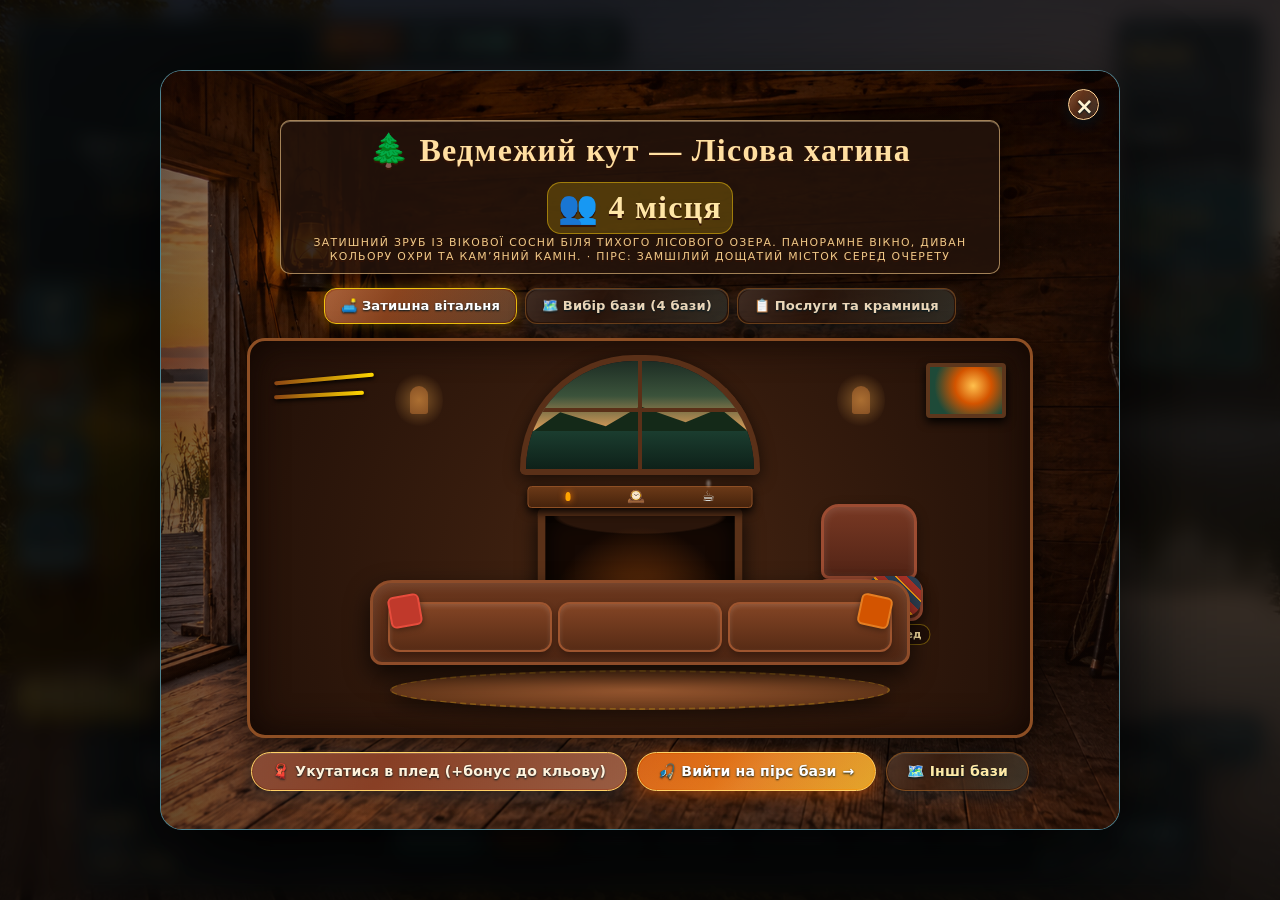
==== commit e502a7a3: "Merge origin/main and resolve adventure, lodge, and boat conflicts" ====
--- a/index.html
+++ b/index.html
@@ -6,9 +6,10 @@
   <meta name="theme-color" content="#062b3e">
   <meta name="description" content="Українська Рибалка — атмосферна браузерна гра про риболовлю: понад 50 видів риб, десятки водойм, снасті, турніри та експедиції.">
   <title>Українська Рибалка — Морський курорт</title>
+  <link rel="icon" href="data:image/svg+xml,%3Csvg xmlns='http://www.w3.org/2000/svg' viewBox='0 0 1 1'%3E%3C/svg%3E" type="image/svg+xml" sizes="any">
   <link rel="manifest" href="manifest.json">
-  <link rel="stylesheet" href="styles.css?v=adventures-1">
-  <link rel="stylesheet" href="adventures.css?v=adventures-1">
+  <link rel="stylesheet" href="styles.css?v=merged-5">
+  <link rel="stylesheet" href="adventures.css?v=merged-5">
 </head>
 <body>
   <aside class="save-warning" id="saveWarning" role="alert" hidden>
@@ -19,6 +20,7 @@
   <main class="game location-pier" id="game">
     <!-- Верхня панель швидких налаштувань (звук, повноекранний режим) -->
     <header class="top-quick-bar" aria-label="Швидкі налаштування">
+      <button type="button" data-modal="base" id="topBaseQuickBtn" class="quick-btn quick-base-btn" title="Повернутися на базу до каміна" aria-label="База">🏡 <span class="quick-base-text">База</span></button>
       <button type="button" id="soundToggle" class="quick-btn" title="Увімкнути/вимкнути звук (M)" data-i18n-title="soundToggleTitle" aria-label="Звук">🔊</button>
       <input type="range" id="soundVolume" class="volume-slider" min="0" max="1" step="0.05" value="0.7" title="Гучність звуку" data-i18n-title="soundVolumeTitle" aria-label="Гучність">
       <button type="button" id="fullscreenToggle" class="quick-btn" title="Повноекранний режим" data-i18n-title="fullscreenTitle" aria-label="Повноекранний режим">⛶</button>
@@ -47,11 +49,34 @@
 
     <button class="boat-launch glass" data-modal="boats" type="button" aria-label="Плавзасіб">⚓ <span data-i18n="transport">ТРАНСПОРТ</span><small id="boatLaunchLabel" data-i18n="boatLaunchLabel">Берег</small></button>
     <div class="modal" id="boats"><section class="boat-window"><button class="close">×</button><header class="boat-header"><span>⚓ Човнова станція</span><small>ПЛАВЗАСОБИ ДЛЯ ВИХОДУ НА ГЛИБОКІ ТРОФЕЙНІ ЯМИ</small></header><p class="boat-intro">На глибині тримаються трофейні гіганти, недоступні з берега. Купіть плавзасіб, екіпіруйте його та вийдіть у відкриту воду.</p><div class="boat-status" id="boatStatus"></div><div class="boats-grid" id="boatsContent"></div></section></div>
+    <dialog id="boatDetails" class="boat-details" aria-labelledby="boatDetailTitle" aria-describedby="boatDetailDescription">
+      <div class="boat-detail-window">
+        <button type="button" class="boat-detail-close" onclick="closeBoatDetails()" aria-label="Закрити огляд човна" autofocus>×</button>
+        <figure class="boat-detail-photo">
+          <img id="boatDetailImage" alt="" width="1536" height="1024" decoding="async">
+          <figcaption>НА БОРТУ <span>Палуба та оснащення</span></figcaption>
+        </figure>
+        <div class="boat-detail-info">
+          <p class="boat-detail-status" id="boatDetailStatus"></p>
+          <h2 id="boatDetailTitle"></h2>
+          <p id="boatDetailDescription"></p>
+          <dl class="boat-detail-stats">
+            <div><dt>Глибина до</dt><dd id="boatDetailDepth"></dd></div>
+            <div><dt>До рідкості</dt><dd id="boatDetailRarity"></dd></div>
+            <div><dt>До ваги улову</dt><dd id="boatDetailWeight"></dd></div>
+          </dl>
+          <div class="boat-detail-actions">
+            <button type="button" class="boat-detail-back" onclick="closeBoatDetails()">← До човнової станції</button>
+            <button type="button" class="boat-action" id="boatDetailAction"></button>
+          </div>
+        </div>
+      </div>
+    </dialog>
 
     <div class="scene" id="scene"><canvas id="worldCanvas" aria-label="Сцена риболовлі: море, причал, вудка та риба"></canvas><div class="scene-vignette"></div></div>
     <div class="weather-fx" id="weatherFx" aria-hidden="true"></div>
     <div class="equipped-rod" id="equippedRod" aria-hidden="true"><img id="equippedRodImage" src="assets/rods/rod-01.png" alt="Вудка"></div>
-    <img id="equippedFloat" class="equipped-float" src="assets/floats/float-01.png" alt="Поплавок" aria-hidden="true">
+    <img id="equippedFloat" class="equipped-float" src="assets/floats/float-01.png" alt="Поплавок" aria-hidden="true" hidden>
 
     <section class="depth-panel glass" id="depthPanel" aria-label="Ехолот">
       <header class="sonar-header"><span class="sonar-brand"><i aria-hidden="true">⌁</i> <span data-i18n="sonarBrand">ЕХОЛОТ</span></span><span class="sonar-status"><i></i> <span data-i18n="sonarStatus">СКАНУВАННЯ</span></span></header>
@@ -81,6 +106,7 @@
       <div class="fishing-buttons">
         <button id="castButton" type="button" aria-keyshortcuts="Space"><span data-i18n="castBtn">Закинути</span> <small data-i18n="castBtnSub">утримуй · пробіл</small></button>
         <button id="pullButton" type="button" aria-keyshortcuts="R"><span data-i18n="pullBtn">Підтягнути</span> <small data-i18n="pullBtnSub">утримуй · R</small></button>
+        <button id="returnBaseBtn" type="button" class="return-base-btn" data-modal="base" title="Повернутися у вітальню бази до каміна">🏡 <span data-i18n="tabBase">База</span></button>
       </div>
     </section>
 
@@ -97,6 +123,7 @@
       <div class="bottom-center">
         <nav class="tabs">
           <button class="active" data-i18n="tabFishing">Риболовля</button>
+          <button type="button" data-modal="base" class="tab-base-btn" data-i18n="tabBase" title="Повернутися на затишну базу до каміна">🏡 База</button>
           <button data-modal="map" data-i18n="tabLocation">Локація</button>
           <button data-modal="shops" data-i18n="tabShops">Магазини</button>
           <button data-modal="pets" data-i18n="tabPets">Улюбленці</button>
@@ -116,33 +143,155 @@
   <div class="modal base-modal open" id="base" aria-label="Рибальська база">
     <section class="base-hub">
       <button class="close" aria-label="Почати риболовлю">×</button>
-      <header class="base-title"><span>Рибальська база</span><small>Курортна пристань · головний штаб</small></header>
-      <div class="base-book">
-        <section class="base-page">
-          <h2>Спорядження та послуги</h2>
-          <button class="base-link" data-modal="shops" data-shop="rods"><i>🎣</i><span><b>Рибальський магазин</b><small>Вудки, волосіні, котушки та гачки</small></span></button>
-          <button class="base-link" data-modal="bag"><i>🎒</i><span><b>Рюкзак</b><small>Наживки та активне спорядження</small></span></button>
-          <button class="base-link" data-modal="bank"><i>💳</i><span><b>Рибальський Банк</b><small>Безвідсотковий кредит та позики</small></span></button>
-          <button class="base-link" data-modal="kitchen"><i>🍳</i><span><b>Кухня рибалки</b><small>Приготування юшки та рибних страв із бафами</small></span></button>
-          <button class="base-link" data-modal="index"><i>🐟</i><span><b>Альбом улову</b><small>Вивчені види, описи та рекорди</small></span></button>
-          <button class="base-link" data-modal="pets"><i>🦦</i><span><b>Дикі улюбленці</b><small>Талісмани та вірні помічники рибалки</small></span></button>
-        </section>
-        <section class="base-page">
-          <h2>Пригоди та рекорди</h2>
-          <button class="base-link" data-modal="map"><i>🗺️</i><span><b>Подорожі</b><small>Відкриті водойми, річки та експедиції</small></span></button>
-          <button class="base-link" data-modal="world"><i>🌦️</i><span><b>Умови ловлі</b><small>Сезон, погода, час доби та завдання</small></span></button>
-          <button class="base-link" data-modal="auction"><i>🔨</i><span><b>Аукціон улову</b><small>Продаж рідкісних трофеїв покупцям</small></span></button>
-          <button class="base-link" data-modal="trophy"><i>🏆</i><span><b>Зала трофеїв</b><small>Рекорди, стенди та 20+ досягнень</small></span></button>
+
+      <!-- Верхня шапка бази -->
+      <header class="base-title">
+        <div class="base-title-main">
+          <span id="lodgeActiveName">🏡 Ведмежий кут — Лісова хатина</span>
+          <span class="lodge-capacity-badge" id="lodgeCapacityBadge">👥 4 місця</span>
+        </div>
+        <small id="lodgeActiveDesc">Затишний зруб із вікової сосни · тихе лісове озеро</small>
+      </header>
+
+      <!-- Навігація вкладками бази -->
+      <nav class="lodge-nav-tabs">
+        <button type="button" class="lodge-tab-btn active" id="tabBtnLodgeRoom" onclick="switchLodgeTab('room')">🛋️ Затишна вітальня</button>
+        <button type="button" class="lodge-tab-btn" id="tabBtnLodgeSelect" onclick="switchLodgeTab('select')">🗺️ Вибір бази (4 бази)</button>
+        <button type="button" class="lodge-tab-btn" id="tabBtnLodgeServices" onclick="switchLodgeTab('services')">📋 Послуги та крамниця</button>
+      </nav>
+
+      <!-- 1. ВКЛАДКА: ЗАТИШНА ВІТАЛЬНЯ БАЗИ -->
+      <div class="lodge-view lodge-room-view active" id="lodgeViewRoom">
+        <div class="lodge-room-backdrop" id="lodgeRoomBackdrop">
+          <!-- Панорамне вікно на водойму бази -->
+          <div class="lodge-panoramic-window" id="lodgePanoramicWindow">
+            <div class="lodge-win-glass">
+              <div class="lodge-win-sky" id="lodgeWinSky"></div>
+              <div class="lodge-win-landscape" id="lodgeWinLandscape"></div>
+              <div class="lodge-win-water" id="lodgeWinWater"></div>
+            </div>
+            <div class="lodge-win-frame"></div>
+          </div>
+
+          <!-- Настінний декор -->
+          <div class="lodge-wall-decor">
+            <div class="lodge-rod-rack" title="Стійка для вудилищ">
+              <div class="lodge-rod rod-1"></div>
+              <div class="lodge-rod rod-2"></div>
+            </div>
+            <div class="lodge-painting" title="Пам'ятна картина">
+              <div class="lodge-painting-canvas" id="lodgePaintingCanvas"></div>
+            </div>
+            <div class="lodge-wall-sconce sconce-left"><div class="sconce-glow"></div></div>
+            <div class="lodge-wall-sconce sconce-right"><div class="sconce-glow"></div></div>
+          </div>
+
+          <!-- КАМІН НАВПРОТИ ГРАВЦЯ -->
+          <div class="lodge-fireplace-zone" id="lodgeFireplaceZone">
+            <div class="lodge-mantel">
+              <div class="mantel-item candle" title="Ароматична свічка"><span class="candle-flame"></span></div>
+              <div class="mantel-item clock">🕰️</div>
+              <div class="mantel-item mug" id="lodgeMug" title="Зробити ковток гарячого чаю" onclick="sipLodgeTea()">
+                ☕<span class="steam"></span>
+              </div>
+            </div>
+            <div class="lodge-hearth">
+              <div class="hearth-arch"></div>
+              <div class="hearth-logs"></div>
+              <canvas id="lodgeFireCanvas" class="lodge-fire-canvas" width="180" height="120"></canvas>
+              <div class="hearth-ember-glow"></div>
+            </div>
+          </div>
+
+          <!-- КРІСЛО З ПЛЕДОМ ПОРУЧ ІЗ КАМІНОМ -->
+          <div class="lodge-chair-zone" id="lodgeChairZone" title="Клікніть, щоб укутатися в плед біля каміна" onclick="toggleLodgeBlanket()">
+            <div class="lodge-armchair">
+              <div class="chair-back"></div>
+              <div class="chair-seat"></div>
+              <div class="lodge-blanket" id="lodgeBlanket"></div>
+              <div class="lodge-resting-char" id="lodgeRestingChar">
+                <div class="char-mug">🍵</div>
+                <div class="char-cozy-label">✨ У затишку</div>
+              </div>
+            </div>
+            <div class="chair-tooltip-btn">🛋️ Сісти під плед</div>
+          </div>
+
+          <!-- ВЕЛИКИЙ ЗРУЧНИЙ ДИВАН НА ПЕРЕДНЬОМУ ПЛАНІ -->
+          <div class="lodge-sofa-zone">
+            <div class="lodge-sofa" id="lodgeSofa">
+              <div class="sofa-cushion cushion-l"></div>
+              <div class="sofa-cushion cushion-c"></div>
+              <div class="sofa-cushion cushion-r"></div>
+              <div class="sofa-pillow pillow-l"></div>
+              <div class="sofa-pillow pillow-r"></div>
+            </div>
+            <div class="lodge-carpet"></div>
+          </div>
+        </div>
+
+        <!-- Повідомлення про затишок -->
+        <div id="lodgeCozyNotice" class="lodge-cozy-notice"></div>
+
+        <!-- Нижні кнопки дій у вітальні -->
+        <div class="lodge-room-actions">
+          <button type="button" class="lodge-action-btn btn-warm" onclick="toggleLodgeBlanket()">
+            🧣 Укутатися в плед (+бонус до кльову)
+          </button>
+          <button type="button" class="lodge-action-btn btn-go-dock" onclick="goToLodgePier()">
+            🎣 Вийти на пірс бази <span>→</span>
+          </button>
+          <button type="button" class="lodge-action-btn btn-other-lodge" onclick="switchLodgeTab('select')">
+            🗺️ Інші бази
+          </button>
+        </div>
+      </div>
+
+      <!-- 2. ВКЛАДКА: ВИБІР БАЗИ (4 БАЗИ: 2, 4, 6, 8 МІСЦЬ) -->
+      <div class="lodge-view lodge-select-view" id="lodgeViewSelect" hidden>
+        <div class="lodge-select-intro">
+          <h3>Виберіть рибальську базу</h3>
+          <p>Кожна база має власну кількість місць для рибалок, унікальне планування, інтер'єр та вихід до власного пірса.</p>
+        </div>
+        <div class="lodge-cards-grid" id="lodgeCardsGrid">
+          <!-- Генерується із JavaScript -->
+        </div>
+      </div>
+
+      <!-- 3. ВКЛАДКА: ПОСЛУГИ ТА КРАМНИЦЯ -->
+      <div class="lodge-view lodge-services-view" id="lodgeViewServices" hidden>
+        <div class="base-book">
+          <section class="base-page">
+            <h2>Спорядження та послуги</h2>
+            <button class="base-link" data-modal="shops" data-shop="rods"><i>🎣</i><span><b>Рибальський магазин</b><small>Вудки, волосіні, котушки та гачки</small></span></button>
+            <button class="base-link" data-modal="bag"><i>🎒</i><span><b>Рюкзак</b><small>Наживки та активне спорядження</small></span></button>
+            <button class="base-link" data-modal="bank"><i>💳</i><span><b>Рибальський Банк</b><small>Безвідсотковий кредит та позики</small></span></button>
+            <button class="base-link" data-modal="kitchen"><i>🍳</i><span><b>Кухня рибалки</b><small>Приготування юшки та рибних страв із бафами</small></span></button>
+            <button class="base-link" data-modal="index"><i>🐟</i><span><b>Альбом улову</b><small>Вивчені види, описи та рекорди</small></span></button>
+            <button class="base-link" data-modal="pets"><i>🦦</i><span><b>Дикі улюбленці</b><small>Талісмани та вірні помічники рибалки</small></span></button>
+          </section>
+          <section class="base-page">
+            <h2>Пригоди та рекорди</h2>
+            <button class="base-link" data-modal="map"><i>🗺️</i><span><b>Подорожі</b><small>Відкриті водойми, річки та експедиції</small></span></button>
+            <button class="base-link" data-modal="world"><i>🌦️</i><span><b>Умови ловлі</b><small>Сезон, погода, час доби та завдання</small></span></button>
+            <button class="base-link" data-modal="auction"><i>🔨</i><span><b>Аукціон улову</b><small>Продаж рідкісних трофеїв покупцям</small></span></button>
+            <button class="base-link" data-modal="trophy"><i>🏆</i><span><b>Зала трофеїв</b><small>Рекорди, стенди та 20+ досягнень</small></span></button>
           <button class="base-link" data-modal="tournaments"><i>🥇</i><span><b>Рибальські турніри</b><small>Найбільша риба та загальна вага улову</small></span></button>
           <button class="base-link" data-modal="world"><i>📋</i><span><b>Завдання та замовлення</b><small>Ресторан, колекція дня та інспектор</small></span></button>
-          <button class="base-link" data-modal="progress"><i>📊</i><span><b>Прогрес та крафт</b><small>Матеріали та виготовлення наживок</small></span></button>
-          <button class="base-link" data-modal="settings"><i>⚙️</i><span><b>Налаштування</b><small>Експорт, імпорт сейвів та звук</small></span></button>
-        </section>
-      </div>
-      <footer class="base-status" id="baseStatus"></footer>
-      <button class="base-start close-dialog">Вийти на риболовлю <span>→</span></button>
-    </section>
-  </div>
+            <button class="base-link" data-modal="progress"><i>📊</i><span><b>Прогрес та крафт</b><small>Навички, турнір дня та матеріали</small></span></button>
+            <button class="base-link" data-modal="settings"><i>⚙️</i><span><b>Налаштування</b><small>Експорт, імпорт сейвів та звук</small></span></button>
+          </section>
+        </div>
+        <footer class="base-status" id="baseStatus"></footer>
+        <div class="lodge-services-footer-nav">
+          <button type="button" class="lodge-action-btn" onclick="switchLodgeTab('room')">🛋️ Повернутися у вітальню</button>
+          <button type="button" class="base-start close-dialog">Вийти на риболовлю <span>→</span></button>
+        </div>
+      </div>
+
+    </section>
+  </div>
+
 
   <div class="modal fish-market-modal" id="keepnet">
     <section class="fish-market">
@@ -385,10 +534,10 @@
 
   <aside id="tutorialHint" class="tutorial-hint" aria-live="polite" hidden></aside>
   <div class="modal" id="tournaments" role="dialog" aria-modal="true" aria-labelledby="tournamentTitle"><section><button class="close" aria-label="Закрити">×</button><h2 id="tournamentTitle">🏆 Рибальські турніри</h2><div id="tournamentContent"></div></section></div>
-  <script src="lang.js?v=adventures-1"></script>
-  <script src="fishing-rules.js?v=adventures-1"></script>
-  <script src="adventures.js?v=adventures-1"></script>
-  <script src="script.js?v=adventures-1"></script>
+  <script src="lang.js?v=merged-5"></script>
+  <script src="fishing-rules.js?v=merged-5"></script>
+  <script src="adventures.js?v=merged-5"></script>
+  <script src="script.js?v=merged-5"></script>
   <script>
     if (window.i18n) {
       window.i18n.ensureLanguageStyles();
@@ -403,7 +552,7 @@
     }
     if ('serviceWorker' in navigator && (location.protocol === 'http:' || location.protocol === 'https:')) {
       window.addEventListener('load', () => {
-        navigator.serviceWorker.register('sw.js?v=3').then(reg => {
+        navigator.serviceWorker.register('sw.js?v=5-merged').then(reg => {
           reg.update();
         }).catch(err => console.log('SW registration error:', err));
       });
--- a/styles.css
+++ b/styles.css
@@ -9,8 +9,8 @@
 .equipped-rod{position:absolute;z-index:8;inset:0;pointer-events:none;transform-origin:8% 96%;transition:transform .2s ease}.equipped-rod img{position:absolute;bottom:-10vh;left:-13vw;width:min(108vw,1420px);height:112vh;object-fit:contain;object-position:left bottom;filter:drop-shadow(0 12px 12px #001629b8)}.equipped-rod.pulling{transform:rotate(-4deg) translate(-1%, -2%)}.catch-modal{z-index:80;display:none;align-items:center;padding:18px}.catch-modal.open{display:flex}.catch-dialog{width:min(490px,100%)!important;text-align:center;overflow:hidden;background:linear-gradient(155deg,#0c3a4d,#061b2a)!important}.catch-kicker{margin:0 0 10px;color:#83eff0;font-size:.65rem;font-weight:800;letter-spacing:.14em}.catch-dialog img{display:block;width:100%;height:min(42vh,330px);margin:0 0 16px;border-radius:12px;object-fit:cover;box-shadow:inset 0 0 0 1px #b8f8ff77,0 12px 28px #00111db0}.catch-dialog h2{margin-bottom:6px;font-size:1.65rem}.catch-extra{min-height:1.3em;margin:8px 0 0;color:#d9eff0;font-size:.8rem}.catch-close{margin-top:16px;padding:9px 16px;border-radius:8px;background:linear-gradient(135deg,#7de7d2,#f7d779);color:#06212e;font-weight:800}
 .shop-photo{display:block;width:100%;height:96px;margin:0 0 8px;border-radius:8px;background:linear-gradient(135deg,#051622,#123f52);object-fit:contain;object-position:center;filter:drop-shadow(0 6px 5px #00172aaa)}.index-photo{display:block;width:100%;height:82px;margin:0 0 7px;border-radius:8px;object-fit:cover}
 #map section{max-height:calc(100vh - 85px);display:flex;flex-direction:column}#map .location-grid{grid-template-columns:repeat(auto-fit,minmax(min(100%,220px),1fr));flex:1;min-height:0;overflow:auto;align-content:start;padding:1px 2px 8px}#map .location-card{position:relative!important;left:auto!important;bottom:auto!important;width:auto!important;height:auto!important;transform:none!important}
-.tension{display:grid;grid-template-columns:auto 1fr;gap:4px 7px;margin-top:8px;color:#b8e6ea;font-size:.58rem}.tension b{text-align:right;font-size:.58rem}.tension i{grid-column:1/-1;display:block;height:6px;overflow:hidden;border-radius:9px;background:#021723}.tension em{display:block;width:0;height:100%;border-radius:inherit;background:#58e5d0;transition:width .1s,background .1s}.equipped-rod.strained{filter:drop-shadow(0 0 10px #ff8169);animation:rod-strain .16s infinite alternate}.shop-card.lines{background:linear-gradient(135deg,#13324a,#2e6c86,#172939)}@keyframes rod-strain{to{transform:translateY(2px) rotate(.6deg)}}
-.weather-fx{position:absolute;z-index:6;inset:0;pointer-events:none;opacity:0}.weather-fx.weather-rain{opacity:.34;background:repeating-linear-gradient(112deg,transparent 0 18px,#d8f9ff9c 19px 20px,transparent 21px 38px);background-size:36px 50px;animation:rain .33s linear infinite}.weather-fx.weather-fog{opacity:.45;background:radial-gradient(ellipse at 20% 55%,#e4f7f699,transparent 42%),radial-gradient(ellipse at 78% 37%,#cce8eb8c,transparent 38%);animation:fog 9s ease-in-out infinite}.weather-fx.weather-wind{opacity:.22;background:repeating-linear-gradient(170deg,transparent 0 30px,#e7fbff8a 31px 32px,transparent 33px 70px);animation:wind 1.2s linear infinite}.game.time-night .scene{filter:brightness(.52) saturate(.75)}.world-panel{position:absolute;z-index:12;right:18px;top:182px;width:145px;padding:9px;border-radius:12px;text-align:left}.world-panel small,.world-panel b,.world-panel span{display:block}.world-panel small{color:#bceff2;font-size:.62rem}.world-panel b{margin:2px 0;color:var(--gold);font-size:1rem}.world-panel span{color:var(--muted);font-size:.58rem}.world-summary,.technique-grid{display:grid;grid-template-columns:repeat(auto-fit,minmax(180px,1fr));gap:10px}.world-summary article,.npc-quest,.technique-card{padding:12px;border:1px solid #8cecf355;border-radius:10px;background:#041e2c}.world-summary b,.world-summary small,.technique-card b,.technique-card small{display:block}.world-summary small,.technique-card small,.npc-quest small{margin-top:5px;color:var(--muted);font-size:.72rem}.world-window h3{margin:19px 0 8px;font-size:.9rem}.technique-card{text-align:left}.technique-card.active{border-color:#ffe078;background:linear-gradient(135deg,#284d4f,#18344a)}.npc-quest p{margin:7px 0}.quest-meter{height:7px;overflow:hidden;border-radius:9px;background:#073a4c}.quest-meter i{display:block;height:100%;background:linear-gradient(90deg,#63e3d0,#ffe078)}.left-menu{gap:5px}.left-menu button{padding:5px 3px;font-size:1.08rem}@keyframes rain{to{background-position:-36px 50px}}@keyframes fog{50%{transform:translateX(3%) scale(1.04)}}@keyframes wind{to{background-position:0 70px}}
+.tension{display:grid;grid-template-columns:auto 1fr;gap:4px 7px;margin-top:8px;padding:10px 12px;border:1px solid #74e2e9a3;border-radius:10px;background:#051d2a;color:#b8e6ea;font-size:.58rem}.tension b{text-align:right;font-size:.58rem}.tension i{grid-column:1/-1;display:block;height:6px;overflow:hidden;border-radius:9px;background:#021723}.tension em{display:block;width:0;height:100%;border-radius:inherit;background:#58e5d0;transition:width .1s,background .1s}.equipped-rod.strained{filter:drop-shadow(0 0 10px #ff8169);animation:rod-strain .16s infinite alternate}.shop-card.lines{background:linear-gradient(135deg,#13324a,#2e6c86,#172939)}@keyframes rod-strain{to{transform:translateY(2px) rotate(.6deg)}}
+.weather-fx{position:absolute;z-index:6;inset:0;pointer-events:none;opacity:0}.weather-fx.weather-rain{opacity:.34;background:repeating-linear-gradient(112deg,transparent 0 18px,#d8f9ff9c 19px 20px,transparent 21px 38px);background-size:36px 50px;animation:rain .33s linear infinite}.weather-fx.weather-fog{opacity:.45;background:radial-gradient(ellipse at 20% 55%,#e4f7f699,transparent 42%),radial-gradient(ellipse at 78% 37%,#cce8eb8c,transparent 38%);animation:fog 9s ease-in-out infinite}.weather-fx.weather-wind{opacity:.22;background:repeating-linear-gradient(170deg,transparent 0 30px,#e7fbff8a 31px 32px,transparent 33px 70px);animation:wind 1.2s linear infinite}.game.time-night .scene{filter:brightness(.52) saturate(.75)}.world-panel{position:absolute;z-index:12;right:18px;top:182px;width:145px;padding:9px;border-radius:12px;text-align:left}.world-panel small,.world-panel b,.world-panel span{display:block}.world-panel small{color:#bceff2;font-size:.62rem}.world-panel b{margin:2px 0;color:var(--gold);font-size:1rem}.world-panel span{color:var(--muted);font-size:.58rem}.world-summary,.technique-grid{display:grid;grid-template-columns:repeat(auto-fit,minmax(180px,1fr));gap:12px;align-items:stretch}.world-summary article,.npc-quest,.technique-card{padding:12px;border:1px solid #8cecf355;border-radius:12px;background:linear-gradient(180deg,#0b2c3d,#061d2b);box-shadow:inset 0 1px #d6f7ff1a,0 8px 24px rgba(1,14,22,.32)}.world-summary article{display:grid;gap:6px}.world-summary b,.world-summary small,.technique-card b,.technique-card small{display:block}.world-summary small,.technique-card small,.npc-quest small{margin-top:5px;color:var(--muted);font-size:.72rem}.world-window h3{margin:19px 0 8px;font-size:.9rem}.technique-card{text-align:left}.technique-card.active{border-color:#ffe078;background:linear-gradient(135deg,#284d4f,#18344a)}.npc-quest p{margin:7px 0}.quest-meter{height:7px;overflow:hidden;border-radius:9px;background:#073a4c}.quest-meter i{display:block;height:100%;background:linear-gradient(90deg,#63e3d0,#ffe078)}.left-menu{gap:5px}.left-menu button{padding:5px 3px;font-size:1.08rem}@keyframes rain{to{background-position:-36px 50px}}@keyframes fog{50%{transform:translateX(3%) scale(1.04)}}@keyframes wind{to{background-position:0 70px}}
 @media(max-width:700px){.world-panel{right:9px;top:170px;transform:scale(.85);transform-origin:top right}.weather-fx.weather-rain{opacity:.22}.world-summary,.technique-grid{grid-template-columns:1fr}}
 @media(max-width:700px){.photo-gallery{grid-template-columns:1fr}.equipped-rod img{left:-29vw;bottom:-8vh;width:134vw;height:106vh}.catch-dialog img{height:31vh}}
 .butcher-overlay{display:none;position:fixed;z-index:90;inset:0;align-items:center;justify-content:center;padding:18px;background:#010c12d9;backdrop-filter:blur(8px)}.butcher-overlay.open{display:flex}.butcher-table{position:relative;width:min(520px,100%);padding:18px;border:8px solid #55331e;border-radius:16px;background:repeating-linear-gradient(90deg,#9d6540 0 28px,#835033 29px 56px);box-shadow:inset 0 0 0 2px #d6a977,0 24px 80px #000;text-align:center}.butcher-table p{margin:0 0 10px;color:#2a160d;font-size:.72rem;font-weight:900;letter-spacing:.08em}.butcher-table>b{display:block;margin-top:10px;color:#2a160d}.close-butcher{position:absolute;top:8px;right:8px;width:30px;height:30px;border-radius:50%;background:#351d12;color:#fff;font-size:1.25rem}.butcher-fish{position:relative;display:grid;place-items:center;min-height:220px;overflow:hidden;border:2px solid #5b341f;border-radius:12px;background:radial-gradient(ellipse at center,#d8d2bd 0 31%,#a9a18f 32% 34%,#56483c 35% 100%);cursor:crosshair;touch-action:none}.butcher-fish:after{content:'🔪';position:absolute;right:18%;top:14%;font-size:2.2rem;filter:drop-shadow(2px 2px 1px #0007);pointer-events:none}.butcher-fish img{width:min(72%,350px);max-height:180px;object-fit:contain;filter:drop-shadow(0 12px 8px #26160e99);user-select:none;pointer-events:none}.butcher-fish i{position:absolute;width:65%;height:2px;background:#b02f26;opacity:0;transform:rotate(-12deg);transition:opacity .15s}.butcher-fish:active i{opacity:1}
@@ -19,7 +19,7 @@
 
 /* Modern button system */
 button{position:relative;border:1px solid #8be9f066;background:linear-gradient(145deg,#155168e8,#092b3de8);box-shadow:inset 0 1px #d8ffff28,0 6px 16px #00172475;color:#efffff;font-weight:700;letter-spacing:.01em;text-shadow:0 1px 2px #001820;isolation:isolate}button:before{content:"";position:absolute;z-index:-1;inset:1px;border-radius:inherit;background:linear-gradient(115deg,#ffffff18,transparent 35%,#69e8f01c);pointer-events:none}button:hover:not(:disabled){border-color:#a8fbff;box-shadow:inset 0 1px #efffff50,0 9px 24px #00243aa8,0 0 16px #43dce052;filter:none}button:active:not(:disabled){transform:translateY(1px) scale(.98);box-shadow:inset 0 2px 8px #001b2a99,0 2px 8px #00121d99}button:focus-visible{outline:3px solid #ffe17e;outline-offset:3px}button:disabled{filter:saturate(.35);box-shadow:none}
-.left-menu{gap:8px}.left-menu button{display:grid;place-items:center;width:70px;min-height:59px;padding:7px 4px;border-color:#8beff06b;border-radius:16px;background:linear-gradient(145deg,#0d4c63ec,#062c3ce8);box-shadow:inset 0 1px #d9ffff25,0 7px 18px #0018278a;font-size:1.28rem}.left-menu button:hover:not(:disabled){background:linear-gradient(145deg,#166980f5,#0a3d50f5);box-shadow:inset 0 1px #f0ffff55,0 10px 25px #001827b5,0 0 18px #5de5e272}.left-menu span{margin-top:1px;color:#d8f8fa;font-size:.6rem;font-weight:800;letter-spacing:.015em}.left-menu button:nth-child(5){border-color:#ffd77c88;background:linear-gradient(145deg,#625023ed,#23424ae8)}.left-menu button:nth-child(9){border-color:#ffdf7e99;background:linear-gradient(145deg,#5d4c20ed,#19404ce8)}
+.left-menu{position:absolute;z-index:20;top:285px;left:18px;display:grid;gap:10px}.left-menu button{display:grid;place-items:center;width:70px;min-height:59px;padding:7px 4px;border-color:#8beff06b;border-radius:16px;background:linear-gradient(145deg,#0d4c63ec,#062c3ce8);box-shadow:inset 0 1px #d9ffff25,0 7px 18px #0018278a;font-size:1.28rem}.left-menu button:hover:not(:disabled){background:linear-gradient(145deg,#166980f5,#0a3d50f5);box-shadow:inset 0 1px #f0ffff55,0 10px 25px #001827b5,0 0 18px #5de5e272}.left-menu span{margin-top:1px;color:#d8f8fa;font-size:.6rem;font-weight:800;letter-spacing:.015em}.left-menu button:nth-child(5){border-color:#ffd77c88;background:linear-gradient(145deg,#625023ed,#23424ae8)}.left-menu button:nth-child(9){border-color:#ffdf7e99;background:linear-gradient(145deg,#5d4c20ed,#19404ce8)}
 .tabs{gap:7px}.tabs button,.shop-tabs button{padding:7px 11px;border-radius:10px;background:#093348bd;color:#bde8ed;font-weight:750}.tabs .active,.tabs button:hover,.shop-tabs button.active{border-color:#8ef6ef;background:linear-gradient(135deg,#147c82,#166274);box-shadow:0 5px 16px #008e9b55;color:#fff}.shop-tabs button:hover:not(.active){background:#15566a}
 .fish-card button,.sell-all,.location-card button,.shop-card button,.pet-card button,.progress-row button,.progress-grid article>button,.catch-close{border:1px solid #b9fff49c;border-radius:10px;background:linear-gradient(135deg,#80eed5,#40bfc0);box-shadow:inset 0 1px #fff9,0 5px 12px #002a3875;color:#032631;font-weight:850;text-shadow:none}.sell-all,.catch-close{background:linear-gradient(135deg,#ffe58b,#e9a956);border-color:#fff0ad;color:#442806}.fish-card button:hover:not(:disabled),.sell-all:hover:not(:disabled),.location-card button:hover:not(:disabled),.shop-card button:hover:not(:disabled),.pet-card button:hover:not(:disabled),.progress-row button:hover:not(:disabled),.progress-grid article>button:hover:not(:disabled),.catch-close:hover:not(:disabled){box-shadow:inset 0 1px #fff,0 8px 18px #31d3cc72;filter:brightness(1.06)}
 .close,.close-butcher{display:grid;place-items:center;border:1px solid #d8ffff66;background:linear-gradient(135deg,#275a6c,#102e40);box-shadow:0 5px 14px #00172399}.close:hover:not(:disabled),.close-butcher:hover:not(:disabled){background:linear-gradient(135deg,#dd6c6c,#8e303b);border-color:#ffd0d0}.world-panel{border-color:#8beff077;background:linear-gradient(145deg,#0d5368e8,#092c3ee8);box-shadow:inset 0 1px #e9ffff2d,0 8px 22px #0019288c}.world-panel:hover:not(:disabled){transform:translateY(-2px);background:linear-gradient(145deg,#176c80ef,#0c3d50ef)}.auto-clean{border-color:#ffe66e;border-radius:11px;box-shadow:inset 0 1px #fff7,0 7px 20px #000b}
@@ -29,8 +29,8 @@
 .base-modal{z-index:70;align-items:center;justify-content:center;padding:28px;background:#090402c7;backdrop-filter:blur(10px)}.base-modal.open{display:flex}.base-hub{isolation:isolate;display:flex;flex-direction:column;align-items:center;justify-content:center;width:min(1100px,100%);min-height:min(760px,calc(100vh - 56px));padding:42px 7% 31px!important;overflow:hidden;border:2px solid #d88a3e;border-radius:22px!important;background:#23110a;box-shadow:inset 0 0 0 4px #3b1b0c,0 34px 100px #000!important}.base-hub:before,.base-hub:after{content:"";position:absolute;inset:0;z-index:-2;background:center/cover url('assets/ui/fishing-base-hub-realistic.png')}.base-hub:after{z-index:-1;background:linear-gradient(90deg,#16080475,transparent 23% 77%,#16080475),linear-gradient(#05010030,#05010060)}.base-hub .close{top:18px;right:20px;z-index:2;border-color:#ffd69a;background:linear-gradient(135deg,#774020,#30150c);color:#fff3d2}.base-title{width:min(720px,100%);margin:0 0 14px;padding:8px 18px;border:1px solid #f3c98a9c;border-radius:10px;background:#24130bd9;box-shadow:inset 0 1px #ffe4b25e,0 8px 20px #080200a6;text-align:center;color:#ffdfa1;text-shadow:0 2px #321306}.base-title span,.base-title small{display:block}.base-title span{font-family:Georgia,serif;font-size:clamp(1.25rem,3vw,2rem);font-weight:900;letter-spacing:.04em}.base-title small{margin-top:2px;color:#f1c988;font-size:.68rem;letter-spacing:.12em;text-transform:uppercase}.base-book{display:grid;grid-template-columns:1fr 1fr;width:min(820px,100%);filter:drop-shadow(0 18px 18px #080200bb);perspective:1200px}.base-page{min-height:360px;padding:27px 26px 21px;background:linear-gradient(105deg,#d69e67,#ffe3b0 12%,#f3c895 88%,#bd7849);box-shadow:inset 0 0 32px #75411b64;color:#482610}.base-page:first-child{border-radius:15px 3px 3px 15px;transform:rotateY(2deg)}.base-page:last-child{border-radius:3px 15px 15px 3px;transform:rotateY(-2deg)}.base-page+ .base-page{border-left:3px solid #9a5a32;box-shadow:inset 7px 0 12px #54290d4d,inset 0 0 32px #75411b64}.base-page h2{margin:0 0 16px;padding-bottom:9px;border-bottom:1px solid #a96a3e;color:#9a281b;font-family:Georgia,serif;font-size:1.35rem;text-align:center}.base-link{display:flex;align-items:center;gap:12px;width:100%;min-height:62px;padding:8px 5px!important;border:0!important;border-bottom:1px solid #b4764991!important;border-radius:0!important;background:transparent!important;box-shadow:none!important;color:#4e2b15!important;text-align:left;text-shadow:none!important}.base-link:before{display:none}.base-link:hover:not(:disabled){transform:translateX(4px)!important;background:#fff0c56e!important;box-shadow:inset 3px 0 #bd482b!important}.base-link i{display:grid;flex:0 0 35px;place-items:center;width:35px;height:35px;border:1px solid #9b5b31;border-radius:50%;background:#fff0c49c;font-size:1.23rem;font-style:normal;box-shadow:inset 0 1px #fff}.base-link span,.base-link b,.base-link small{display:block}.base-link b{font-size:.88rem}.base-link small{margin-top:2px;color:#825333;font-size:.67rem;font-weight:600}.base-status{display:flex;justify-content:space-between;gap:18px;width:min(820px,100%);margin-top:15px;padding:9px 14px;border:1px solid #e8b67199;border-radius:10px;background:#2a160cd9;box-shadow:0 8px 18px #0802009e;color:#ffe2aa}.base-status span{display:grid;grid-template-columns:auto auto;column-gap:5px;align-items:center;font-size:1rem}.base-status b{font-size:.76rem}.base-status small{grid-column:2;color:#d8ad76;font-size:.59rem}.base-start{margin-top:15px;padding:10px 21px!important;border-color:#ffe2a2!important;border-radius:10px!important;background:linear-gradient(135deg,#f3c05d,#bf6430)!important;box-shadow:inset 0 1px #fff7,0 8px 20px #0b0300aa!important;color:#482009!important;font-weight:900!important;text-shadow:none!important}.base-start span{margin-left:7px;font-size:1.1rem}.base-entry{border-color:#ffd16e9c!important;background:linear-gradient(145deg,#684019ed,#123f4ce8)!important}
 @media(max-width:700px){.base-modal{align-items:flex-start;padding:12px}.base-hub{min-height:calc(100vh - 24px);padding:57px 12px 21px!important;border-radius:15px!important}.base-title{padding:7px 12px}.base-book{grid-template-columns:1fr}.base-page{min-height:0;padding:18px 16px}.base-page:first-child,.base-page:last-child{border-radius:10px;transform:none}.base-page+ .base-page{border-top:3px solid #9a5a32;border-left:0;box-shadow:inset 0 7px 12px #54290d4d,inset 0 0 32px #75411b64}.base-page h2{margin-bottom:8px;font-size:1.15rem}.base-link{min-height:52px}.base-status{display:grid;grid-template-columns:1fr 1fr;gap:8px;margin-top:10px}.base-status span:last-child{grid-column:span 2}.base-start{margin-top:11px}.base-hub .close{top:11px;right:11px}}
 
-.base-hub .base-page{width:auto;margin:0;border:0;background:linear-gradient(105deg,#d69e67,#ffe3b0 12%,#f3c895 88%,#bd7849)!important}.base-hub .base-page+ .base-page{border-left:3px solid #9a5a32}.base-hub .base-start{position:relative;top:auto;right:auto;width:auto;height:auto;font-size:.85rem}
-@media(max-width:700px){.base-hub .base-page+ .base-page{border-top:3px solid #9a5a32;border-left:0}}
+.base-status{display:grid;grid-template-columns:repeat(3,minmax(0,1fr));gap:10px;width:min(820px,100%);margin-top:15px;padding:10px;border:1px solid #f2c78888;border-radius:12px;background:linear-gradient(180deg,rgba(36,19,11,.96),rgba(16,12,9,.9));box-shadow:inset 0 1px rgba(255,240,192,.18),0 10px 24px rgba(4,1,0,.42)}.base-status span{display:flex;flex-direction:column;gap:3px;padding:10px 12px;border:1px solid rgba(255,216,148,.3);border-radius:10px;background:linear-gradient(180deg,rgba(117,73,38,.32),rgba(33,16,11,.35));color:#feefd3}.base-status span b,.base-status span small{display:block}.base-status span b{font-size:.96rem;color:#fff0c2}.base-status span small{color:#f0c588;font-size:.62rem;letter-spacing:.08em;text-transform:uppercase}.base-status button{justify-self:stretch;align-self:stretch;margin-left:0}.base-hub .base-page{width:auto;margin:0;border:0;background:linear-gradient(105deg,#d69e67,#ffe3b0 12%,#f3c895 88%,#bd7849)!important}.base-hub .base-page+ .base-page{border-left:3px solid #9a5a32}.base-hub .base-start{position:relative;top:auto;right:auto;width:auto;height:auto;font-size:.85rem}
+@media(max-width:700px){.base-status{grid-template-columns:1fr 1fr}.base-status span:last-child{grid-column:span 2}.base-hub .base-page+ .base-page{border-top:3px solid #9a5a32;border-left:0}}
 
 /* Catch record: keeps every fish image inside a stable 16:9 frame. */
 .catch-modal{padding:22px;background:#02090cbf;backdrop-filter:blur(12px)}.catch-modal .catch-dialog{width:min(900px,100%)!important;padding:0!important;overflow:hidden;border:2px solid #e0a657;background:linear-gradient(135deg,#f9e4b5,#f3c889)!important;box-shadow:inset 0 0 0 4px #7a371c,0 28px 80px #000!important;color:#43220f;text-align:left}.catch-layout{display:grid;grid-template-columns:minmax(250px,.85fr) minmax(360px,1.35fr)}.catch-details{padding:31px 28px 23px;background:linear-gradient(145deg,#fff5d8,#edd09a);box-shadow:inset -7px 0 18px #7c3e1f2e}.catch-kicker{margin:0 0 8px!important;color:#9d3923!important;font-size:.65rem!important;font-weight:900!important;letter-spacing:.14em;text-shadow:none}.catch-details h2{margin:0 0 17px!important;color:#9b2c1e;font-family:Georgia,serif;font-size:clamp(1.35rem,3vw,2.2rem);line-height:1.05;text-shadow:none}.catch-stats{display:grid;gap:0;margin:0}.catch-stats div{display:flex;justify-content:space-between;gap:12px;padding:8px 0;border-bottom:1px solid #b77b4b77}.catch-stats dt{color:#714426;font-size:.72rem;font-weight:800}.catch-stats dd{margin:0;color:#38200f;font-size:.78rem;font-weight:900;text-align:right}.catch-visual{display:grid;grid-template-rows:auto auto;gap:11px;align-content:center;min-width:0;margin:0;padding:23px;background:radial-gradient(circle at 47% 35%,#4b9eb0,#0c526d 65%,#073c55);box-shadow:inset 8px 0 16px #0017255c}.catch-image-frame{position:relative;aspect-ratio:16/9;overflow:hidden;border:3px solid #f8e0a4;border-radius:7px;background:#0a4a64;box-shadow:0 12px 24px #001a2e88}.catch-image-frame:after{content:"";position:absolute;inset:0;background:linear-gradient(120deg,#ffffff1e,transparent 36% 68%,#001d353b);pointer-events:none}.catch-visual img{display:block;width:100%;height:100%;object-fit:cover;object-position:center;image-rendering:auto}.catch-visual figcaption{min-height:3.9em;color:#e4f6f5;font-size:.73rem;line-height:1.35;text-shadow:0 1px #002334}.catch-footer{display:flex;align-items:center;justify-content:space-between;gap:18px;padding:12px 22px 13px;border-top:2px solid #a95c35;background:#5a2918;color:#ffecc3}.catch-extra{min-height:0;margin:0!important;color:#ffe5b5;font-size:.72rem;line-height:1.35}.catch-close{flex:0 0 auto;margin:0!important;padding:10px 16px!important;border-color:#fff0ad!important;border-radius:8px!important;background:linear-gradient(135deg,#ffe28c,#df8e4c)!important;color:#482007!important;font-size:.78rem;font-weight:900!important;text-shadow:none!important}.catch-close span{margin-left:5px}.catch-modal .close{z-index:3;border-color:#ffe3ad;background:linear-gradient(135deg,#844224,#40180e);color:#fff5dc}
@@ -50,14 +50,14 @@
 /* Tension fight styles are consolidated in the modern fight-hud section */
 
 /* The equipped rod remains visible and beautifully positioned while the player fishes from the boat. */
-.deep-water .scene{background-image:radial-gradient(ellipse at 55% 15%,#73c9dd55,transparent 24%),linear-gradient(#173f68 0 45%,#0c6280 46%,#032a4b 100%)!important}.deep-water .equipped-rod{display:block!important;opacity:1!important;pointer-events:none;z-index:9;transform:rotate(-2deg) translate(1%, 2%)}.deep-water .scene-vignette{background:radial-gradient(ellipse at center,transparent 24%,#00172a78 100%)}
+.deep-water .equipped-rod{display:block!important;opacity:1!important;pointer-events:none;z-index:9;transform:rotate(-2deg) translate(1%, 2%)}.deep-water .scene-vignette{background:radial-gradient(ellipse at center,transparent 60%,#00162955 100%)}
 
 /* Independent reel products: name on the left, photo and specifications on the right. */
 .shop-card.lines{position:relative;overflow:hidden;background:linear-gradient(135deg,#13324a,#2e6c86,#172939)}.shop-card.lines:before,.shop-card.lines:after{display:none}.shop-photo.line-photo{object-fit:cover;border-color:#9beeff66}
 
 /* Individual dimensional knife renders for the knife shop. */
 .shop-card.knives{overflow:hidden;background:linear-gradient(145deg,#071b2b,#0c5870 58%,#082638);box-shadow:inset 0 1px #d5ffff22,0 10px 20px #00172566}.knife-showcase{position:relative;height:111px;margin:0 0 10px;overflow:hidden;border:1px solid #8beef06e;border-radius:10px;background:radial-gradient(ellipse at 52% 35%,#5adfe136,transparent 47%),linear-gradient(145deg,#031724,#0c3a4c 54%,#041d2c);box-shadow:inset 0 0 24px #00131f,0 7px 15px #00172482}.knife-showcase:before{content:"";position:absolute;inset:0;background:linear-gradient(112deg,#ffffff18,transparent 23% 69%,#00122266),repeating-linear-gradient(0deg,transparent 0 14px,#9eeeff08 15px 16px);pointer-events:none}.knife-showcase:after{content:"";position:absolute;left:12%;right:12%;bottom:12px;height:8px;border-radius:50%;background:#0015219e;filter:blur(5px);transform:rotate(-7deg)}.knife-art{position:relative;z-index:1;display:block;width:100%;height:100%;overflow:visible;transform:scale(1.04)}.knife-blade{stroke:#ecffff99;stroke-width:1.1}.knife-handle{stroke:#0a1720a8;stroke-width:1.4}.knife-edge{filter:drop-shadow(0 0 2px #efffff)}.knife-ridge{fill:none;stroke:#ffffffa8;stroke-width:1.3;stroke-linecap:round;opacity:.62}.knife-rivet{fill:#dcebed;stroke:#243b42;stroke-width:1.8}.knife-showcase-2{background:radial-gradient(circle at 64% 34%,#ffd9f555,transparent 30%),linear-gradient(145deg,#1d2540,#566687 55%,#17223b)}.knife-showcase-3{background:radial-gradient(circle at 70% 40%,#6ff6f766,transparent 35%),linear-gradient(145deg,#042c45,#0c7994 55%,#07273d)}.knife-showcase-4{background:radial-gradient(circle at 70% 45%,#2c8edc66,transparent 36%),linear-gradient(145deg,#030822,#111243 57%,#031329)}.knife-showcase-5{background:radial-gradient(circle at 70% 36%,#ffe47a78,transparent 34%),linear-gradient(145deg,#462307,#a44d11 56%,#301407)}.knife-showcase-6{background:radial-gradient(circle at 68% 35%,#abf7ff55,transparent 34%),linear-gradient(145deg,#062942,#1b7591 55%,#082139)}.knife-showcase-7{background:radial-gradient(circle at 72% 34%,#e8fbff66,transparent 32%),linear-gradient(145deg,#1a2a35,#526f7d 55%,#172630)}.knife-showcase-8{background:radial-gradient(circle at 67% 34%,#fff3bd61,transparent 32%),linear-gradient(145deg,#2a160c,#80502b 55%,#211006)}.shop-card.knives.current .knife-showcase{border-color:#ffe17e;box-shadow:inset 0 0 26px #ffe37b28,0 0 18px #ffd96340}
-.depth-panel{isolation:isolate}.sonar-lock{display:none;position:absolute;inset:0;z-index:2;align-items:center;justify-content:center;flex-direction:column;border-radius:inherit;background:#031725e8;color:#d9f6f5;text-align:center;font-size:.83rem;backdrop-filter:blur(4px)}.sonar-lock small{margin-top:4px;color:#91c9d0;font-size:.68rem}.depth-panel.locked .sonar-lock{display:flex}.shop-card.sonar{max-width:360px;background:linear-gradient(145deg,#103d58,#092333)}.sonar-icon{display:grid;place-items:center;width:82px;height:82px;margin:0 auto 10px;border:1px solid #8feef0a6;border-radius:50%;background:radial-gradient(circle,#43d4cf 0 12%,#0d4c63 13% 42%,#062333 43%);box-shadow:0 0 22px #36d7d277;font-size:2.3rem}
+.depth-panel{position:absolute;z-index:20;top:18px;left:18px;display:flex;flex-direction:column;gap:12px;width:292px;padding:10px;border-color:#64e5ed80;border-radius:16px;background:linear-gradient(145deg,#073345ed,#031b2aed);box-shadow:0 16px 40px #001827a8,0 0 0 1px #b8ffff12 inset;isolation:isolate}.sonar-lock{display:none;position:absolute;inset:0;z-index:2;align-items:center;justify-content:center;flex-direction:column;border-radius:inherit;background:#031725e8;color:#d9f6f5;text-align:center;font-size:.83rem;backdrop-filter:blur(4px)}.sonar-lock small{margin-top:4px;color:#91c9d0;font-size:.68rem}.depth-panel.locked .sonar-lock{display:flex}.shop-card.sonar{max-width:360px;background:linear-gradient(145deg,#103d58,#092333)}.sonar-icon{display:grid;place-items:center;width:82px;height:82px;margin:0 auto 10px;border:1px solid #8feef0a6;border-radius:50%;background:radial-gradient(circle,#43d4cf 0 12%,#0d4c63 13% 42%,#062333 43%);box-shadow:0 0 22px #36d7d277;font-size:2.3rem}
 
 /* Fish market board */
 .fish-market-modal{background:#080e14c9}.fish-market-modal .fish-market{width:min(800px,100%);padding:16px!important;overflow:hidden;border:3px solid #7a341b;border-radius:6px!important;background:repeating-linear-gradient(0deg,#7e391e 0 28px,#6a2c17 29px 32px),repeating-linear-gradient(90deg,#9c4b27 0 90px,#6d2d19 91px 95px);box-shadow:inset 0 0 0 3px #c97b43,0 22px 70px #000!important;color:#2f150b}.fish-market-title{margin:0 42px 13px;padding:8px 15px;border:1px solid #d9a05f;border-radius:3px;background:#f5dba6;box-shadow:2px 3px #3c160b;text-align:center;transform:rotate(-.5deg)}.fish-market-title span,.fish-market-title small{display:block}.fish-market-title span{font-family:Georgia,serif;font-size:1.55rem;font-weight:900;color:#642614;text-shadow:0 1px #ffefd0}.fish-market-title small{color:#86502c;font-size:.58rem;font-weight:800;letter-spacing:.16em;text-transform:uppercase}.fish-market .close{z-index:2;border:1px solid #e9c07e;border-radius:2px;background:#4e2114;color:#ffe9bd}.market-notices{display:grid;grid-template-columns:repeat(3,1fr);gap:15px;align-items:start;margin:0 7px 14px}.market-note{position:relative;min-height:104px;padding:16px 10px 9px;background:#f8e7bd;box-shadow:2px 4px 4px #2b100a9c;color:#562818;text-align:center;transform:rotate(-2deg)}.market-note:before{content:"";position:absolute;top:5px;left:50%;width:8px;height:8px;border-radius:50%;background:#b92822;box-shadow:0 1px 1px #4d160e;transform:translateX(-50%)}.market-note:nth-child(2){background:#f5d17a;transform:translateY(5px) rotate(1.5deg)}.market-note:nth-child(3){background:#d9ecd2;transform:rotate(3deg)}.market-note small,.market-note b,.market-note span{display:block}.market-note small{font-size:.5rem;font-weight:900;letter-spacing:.08em}.market-note b{margin:8px 0 4px;font-family:Georgia,serif;font-size:.9rem}.market-note span{font-size:.58rem;line-height:1.2}.market-ledger{padding:6px;border:2px solid #56301c;background:#e7d5a9;box-shadow:inset 0 0 0 2px #faedc8,2px 4px #3a160b}.market-ledger>header{display:flex;justify-content:space-between;gap:12px;padding:4px 7px 6px;border-bottom:1px solid #986b3d;color:#68331e;font-family:Georgia,serif;font-size:.67rem;font-weight:900}.market-ledger>header b{color:#944021;text-align:right}.market-list{max-height:235px;padding:4px;background:repeating-linear-gradient(0deg,#fff5d8 0 25px,#e2c794 26px);scrollbar-color:#98603a #f8e8bd}.fish-market .fish-card{gap:8px;padding:6px 7px;border-width:0 0 1px 3px;border-radius:0;background:#fff5d8c9;color:#4a2616;box-shadow:none}.fish-market .fish-card small{color:#71452c}.fish-market .fish-card button{padding:5px 7px;border-radius:3px;background:#8e3e23;color:#fff4d3;font-size:.63rem}.fish-market .fish-card .auction-button{margin-top:3px;background:#305c75}.fish-market .sell-all{display:block;margin:13px auto 1px;padding:9px 16px;border:1px solid #ffe2a1;border-radius:3px;background:linear-gradient(135deg,#e8aa4e,#bd572d);box-shadow:2px 3px #3a160b;color:#fff5d6;font-size:.75rem;text-shadow:0 1px #5b1d13}@media(max-width:600px){.fish-market-modal{padding:20px 8px}.fish-market-modal .fish-market{padding:12px!important}.fish-market-title{margin:0 33px 11px}.fish-market-title span{font-size:1.25rem}.market-notices{gap:7px;margin:0 2px 10px}.market-note{min-height:92px;padding:14px 6px 6px}.market-note b{font-size:.72rem}.market-note span{font-size:.5rem}.market-ledger>header{font-size:.56rem}.market-list{max-height:205px}.fish-market .fish-card{align-items:flex-start}.fish-market .fish-icon{font-size:1.25rem}.fish-market .fish-actions{display:grid;gap:3px}}
@@ -73,13 +73,91 @@
 .left-menu .menu-icon{display:block;width:31px;height:31px;margin:0 auto 3px;object-fit:contain;filter:drop-shadow(0 2px 3px #001a)}.left-menu button:hover .menu-icon{filter:drop-shadow(0 3px 5px #7ef8fa99)}@media(max-width:700px){.left-menu .menu-icon{width:27px;height:27px;margin-bottom:2px}}
 
 /* Sonar instrument */
-.depth-panel{width:292px;padding:10px;border-color:#64e5ed80;border-radius:16px;background:linear-gradient(145deg,#073345ed,#031b2aed);box-shadow:0 16px 40px #001827a8,0 0 0 1px #b8ffff12 inset}.sonar-header{display:flex;align-items:center;justify-content:space-between;margin:0 1px 8px;font-size:.58rem;font-weight:800;letter-spacing:.14em}.sonar-brand{display:flex;align-items:center;gap:5px;color:#d9ffff}.sonar-brand i{display:grid;place-items:center;width:17px;height:17px;border:1px solid #68f2f2aa;border-radius:50%;color:#67f2ee;font-size:.95rem;font-style:normal;line-height:1;box-shadow:0 0 9px #4de8e677}.sonar-status{display:flex;align-items:center;gap:4px;color:#8ddfe0;font-size:.48rem}.sonar-status i{width:5px;height:5px;border-radius:50%;background:#5ce5c9;box-shadow:0 0 7px #5ce5c9;animation:sonar-pulse 1.5s ease-in-out infinite}.depth-graph{height:96px;margin:0;overflow:hidden;border:1px solid #79eaf043;border-radius:9px;background:repeating-linear-gradient(0deg,transparent 0 23px,#73e4e01c 24px),repeating-linear-gradient(90deg,transparent 0 29px,#73e4e014 30px),radial-gradient(ellipse at 52% 0,#0b66804c,transparent 63%),#031d2b}.depth-graph svg{position:absolute;inset:0}.depth-graph path{fill:#1bd4c836;stroke:#6ff1f5;stroke-width:2;filter:drop-shadow(0 0 3px #4deff0)}.depth-graph b{z-index:1;bottom:0;width:1px;height:42%;background:#ffd978;box-shadow:0 0 10px 2px #ffd97899}.depth-graph b:before{content:"";position:absolute;top:-4px;left:-3px;width:7px;height:7px;border:1px solid #fff0ac;border-radius:50%;background:#ffd978;box-shadow:0 0 8px #ffd978}.sonar-scale{position:absolute;z-index:1;inset:6px 7px auto auto;display:grid;gap:9px;color:#9dd9dc9c;font-size:.47rem;line-height:1}.sonar-reading{position:absolute;z-index:1;bottom:8px;left:9px;display:flex;align-items:baseline;gap:5px;text-shadow:0 1px 5px #00131d}.sonar-reading b{color:#f4ffff;font-size:1.25rem;line-height:1}.sonar-reading span{color:#9adce0;font-size:.48rem;font-weight:800;letter-spacing:.11em}.depth-meta{display:grid;grid-template-columns:1fr 1fr;gap:8px;margin-top:8px;color:#ddf6f7}.depth-meta span{min-width:0}.depth-meta span+span{text-align:right}.depth-meta small{display:block;margin-bottom:2px;color:#79bdc6;font-size:.48rem;font-weight:800;letter-spacing:.12em}.depth-meta b{display:block;overflow:hidden;color:#d8f5f4;font-size:.65rem;font-weight:650;line-height:1.2;text-overflow:ellipsis;white-space:nowrap}.tension{gap:5px 8px;margin-top:9px;padding-top:8px;border-top:1px solid #73dce42b;color:#8bc9d0;font-size:.5rem;font-weight:800;letter-spacing:.1em}.tension b{color:#e9ffff;font-size:.62rem;letter-spacing:0}.tension i{height:5px;border:1px solid #66dbe045;background:#02131e}.tension em{background:#5ce5c9;box-shadow:0 0 7px #5ce5c966}.sonar-lock{gap:5px;border:1px solid #70e6eb55;background:linear-gradient(145deg,#062537f2,#021821f2);font-size:.75rem}.sonar-lock>i{display:grid;place-items:center;width:39px;height:39px;margin-bottom:2px;border:1px solid #77e8eb92;border-radius:50%;color:#76f4ef;font-size:1.7rem;font-style:normal;box-shadow:0 0 18px #43d9d566}.sonar-lock small{max-width:190px;margin:0;color:#9ccbd0;line-height:1.35}.sonar-lock span{margin-top:5px;color:#f6d57b;font-size:.52rem;font-weight:800;letter-spacing:.12em}.left-menu{top:232px}@keyframes sonar-pulse{50%{transform:scale(.55);opacity:.45}}@media(max-width:700px){.depth-panel{transform:scale(.82);transform-origin:left top}.left-menu{top:196px}}
-.left-menu{top:225px}@media(max-width:700px){.left-menu{top:205px}}
+.depth-panel{position:absolute;z-index:20;top:18px;left:18px;display:flex;flex-direction:column;gap:12px;width:292px;padding:10px;border-color:#64e5ed80;border-radius:16px;background:linear-gradient(145deg,#073345ed,#031b2aed);box-shadow:0 16px 40px #001827a8,0 0 0 1px #b8ffff12 inset}.sonar-header{display:flex;align-items:center;justify-content:space-between;margin:0 1px 8px;font-size:.58rem;font-weight:800;letter-spacing:.14em}.sonar-brand{display:flex;align-items:center;gap:5px;color:#d9ffff}.sonar-brand i{display:grid;place-items:center;width:17px;height:17px;border:1px solid #68f2f2aa;border-radius:50%;color:#67f2ee;font-size:.95rem;font-style:normal;line-height:1;box-shadow:0 0 9px #4de8e677}.sonar-status{display:flex;align-items:center;gap:4px;color:#8ddfe0;font-size:.48rem}.sonar-status i{width:5px;height:5px;border-radius:50%;background:#5ce5c9;box-shadow:0 0 7px #5ce5c9;animation:sonar-pulse 1.5s ease-in-out infinite}.depth-graph{height:96px;margin:0;overflow:hidden;border:1px solid #79eaf043;border-radius:9px;background:repeating-linear-gradient(0deg,transparent 0 23px,#73e4e01c 24px),repeating-linear-gradient(90deg,transparent 0 29px,#73e4e014 30px),radial-gradient(ellipse at 52% 0,#0b66804c,transparent 63%),#031d2b}.depth-graph svg{position:absolute;inset:0}.depth-graph path{fill:#1bd4c836;stroke:#6ff1f5;stroke-width:2;filter:drop-shadow(0 0 3px #4deff0)}.depth-graph b{z-index:1;bottom:0;width:1px;height:42%;background:#ffd978;box-shadow:0 0 10px 2px #ffd97899}.depth-graph b:before{content:"";position:absolute;top:-4px;left:-3px;width:7px;height:7px;border:1px solid #fff0ac;border-radius:50%;background:#ffd978;box-shadow:0 0 8px #ffd978}.sonar-scale{position:absolute;z-index:1;inset:6px 7px auto auto;display:grid;gap:9px;color:#9dd9dc9c;font-size:.47rem;line-height:1}.sonar-reading{position:absolute;z-index:1;bottom:8px;left:9px;display:flex;align-items:baseline;gap:5px;text-shadow:0 1px 5px #00131d}.sonar-reading b{color:#f4ffff;font-size:1.25rem;line-height:1}.sonar-reading span{color:#9adce0;font-size:.48rem;font-weight:800;letter-spacing:.11em}.depth-meta{display:grid;grid-template-columns:1fr 1fr;gap:8px;margin-top:8px;color:#ddf6f7}.depth-meta span{min-width:0}.depth-meta span+span{text-align:right}.depth-meta small{display:block;margin-bottom:2px;color:#79bdc6;font-size:.48rem;font-weight:800;letter-spacing:.12em}.depth-meta b{display:block;overflow:hidden;color:#d8f5f4;font-size:.65rem;font-weight:650;line-height:1.2;text-overflow:ellipsis;white-space:nowrap}.tension{gap:5px 8px;margin-top:9px;padding-top:8px;border-top:1px solid #73dce42b;color:#8bc9d0;font-size:.5rem;font-weight:800;letter-spacing:.1em}.tension b{color:#e9ffff;font-size:.62rem;letter-spacing:0}.tension i{height:5px;border:1px solid #66dbe045;background:#02131e}.tension em{background:#5ce5c9;box-shadow:0 0 7px #5ce5c966}.sonar-lock{gap:5px;border:1px solid #70e6eb55;background:linear-gradient(145deg,#062537f2,#021821f2);font-size:.75rem}.sonar-lock>i{display:grid;place-items:center;width:39px;height:39px;margin-bottom:2px;border:1px solid #77e8eb92;border-radius:50%;color:#76f4ef;font-size:1.7rem;font-style:normal;box-shadow:0 0 18px #43d9d566}.sonar-lock small{max-width:190px;margin:0;color:#9ccbd0;line-height:1.35}.sonar-lock span{margin-top:5px;color:#f6d57b;font-size:.52rem;font-weight:800;letter-spacing:.12em}@keyframes sonar-pulse{50%{transform:scale(.55);opacity:.45}}@media(max-width:700px){.depth-panel{transform:scale(.82);transform-origin:left top}}
+.left-menu{position:absolute;z-index:20;top:285px;left:18px;display:grid;gap:10px}@media(max-width:700px){.left-menu{top:230px;gap:6px}}
 .shop-items.reel-items{grid-template-columns:repeat(auto-fit,minmax(min(100%,400px),1fr))}
 
-/* Boat station and deep-water transport. */
-.boat-launch{position:absolute;z-index:24;right:18px;bottom:136px;display:grid;grid-template-columns:auto 1fr;column-gap:6px;align-items:center;padding:8px 11px;border-radius:11px;color:#e9ffff;text-align:left;font-weight:900}.boat-launch:first-letter{font-size:1.2rem}.boat-launch span{font-size:.58rem;letter-spacing:.12em}.boat-launch small{grid-column:2;color:#ffe083;font-size:.57rem;font-weight:750}.boat-window{max-width:900px!important;overflow:hidden;background:radial-gradient(circle at 75% -10%,#16849a66,transparent 35%),linear-gradient(145deg,#082f41,#031a2b)!important}.boat-header{margin:-24px -24px 16px;padding:22px 60px 17px;background:linear-gradient(105deg,#133e50,#0a7781,#173548);border-bottom:1px solid #8eeef077}.boat-header span,.boat-header small{display:block}.boat-header span{font-family:Georgia,serif;font-size:1.55rem;font-weight:900;color:#fff0b0}.boat-header small{margin-top:3px;color:#a9ecec;font-size:.58rem;font-weight:850;letter-spacing:.13em}.boat-intro{max-width:610px;color:#cbe8e9;font-size:.82rem}.boat-status{display:flex;justify-content:space-between;gap:14px;margin:14px 0;padding:11px 13px;border:1px solid #79e9e46b;border-radius:10px;background:#052333}.boat-status b{color:#ffe184}.boat-status span{color:#a7dfe2;font-size:.72rem;text-align:right}.boats-grid{display:grid;grid-template-columns:repeat(3,minmax(0,1fr));gap:12px}.boat-card{position:relative;overflow:hidden;padding:13px;border:1px solid #70d9df50;border-radius:13px;background:linear-gradient(155deg,#0c3d51,#062333);box-shadow:inset 0 1px #d9ffff16}.boat-card.equipped{border-color:#ffe17c;box-shadow:inset 0 0 24px #ffe17b24,0 0 0 1px #ffe17b33}.boat-art{height:96px;display:grid;place-items:center;margin:-13px -13px 10px;border-bottom:1px solid #79eaf044;background:radial-gradient(ellipse at 50% 0,#7ee6ee44,transparent 58%),linear-gradient(#2088a2,#06354c);font-size:calc(2.8rem * var(--boat-scale,1));text-shadow:0 10px 10px #001522aa;transform:scale(var(--boat-scale,1));transform-origin:center;transition:transform .18s ease}.boat-rowboat,.boat-inflatable,.boat-cutter{position:relative}.boat-rowboat:before,.boat-inflatable:before,.boat-cutter:before{content:"";position:absolute;left:50%;bottom:18px;width:62%;height:17%;border-radius:50% 40% 52% 48%;transform:translateX(-50%) rotate(-4deg);background:rgba(4,15,26,.55);filter:blur(8px)}.boat-rowboat:after,.boat-inflatable:after,.boat-cutter:after{content:"";position:absolute;left:50%;bottom:20%;width:54%;height:42%;transform:translateX(-50%);border:2px solid rgba(214,251,255,.8);border-top-width:4px;border-bottom-width:3px;border-radius:42% 40% 32% 32% / 63% 60% 38% 38%;background:rgba(255,255,255,.08)}.boat-rowboat:after{width:42%;height:34%;border-radius:38% 44% 42% 39% / 60% 62% 42% 40%;border-color:rgba(251,255,221,.85)}.boat-inflatable{background:radial-gradient(ellipse at 50% 0,#ffe99d55,transparent 58%),linear-gradient(#247d94,#06354c)}.boat-cutter{background:radial-gradient(ellipse at 50% 0,#d9f8ff66,transparent 58%),linear-gradient(#1b567c,#051d39)}.boat-card small{color:#80dfe0;font-size:.56rem;font-weight:850;letter-spacing:.1em}.boat-card h3{margin:5px 0;color:#fff0ad;font-size:1rem}.boat-card p{min-height:3.6em;margin:0;color:#cae6e8;font-size:.71rem}.boat-bonus{margin:9px 0;color:#71ebd7;font-size:.65rem;font-weight:800}.boat-card button{width:100%;padding:8px;border-radius:8px;background:linear-gradient(135deg,#76e4d2,#f7d478);color:#062532;font-size:.72rem;font-weight:900}.deep-water .scene:after{content:'ГЛУБОКАЯ ЯМА';position:absolute;right:5%;bottom:25%;z-index:3;padding:6px 10px;border:1px solid #8df3ef88;border-radius:99px;background:#031e32c9;color:#a8ffff;font-size:.58rem;font-weight:900;letter-spacing:.13em;box-shadow:0 0 22px #3fe7e544}.deep-water .scene{filter:saturate(1.18) contrast(1.06)}
-@media(max-width:700px){.boat-launch{right:9px;bottom:118px}.boat-launch span{display:none}.boat-launch small{grid-column:1;font-size:.5rem}.boats-grid{grid-template-columns:1fr}.boat-card{display:grid;grid-template-columns:92px 1fr;gap:0 11px}.boat-art{grid-row:span 4;height:100%;margin:-13px 0 -13px -13px;border-right:1px solid #79eaf044;border-bottom:0;font-size:calc(2.3rem * var(--boat-scale,1))}.boat-card button{grid-column:2}.boat-status{display:grid}.boat-status span{text-align:left}.boat-header{margin:-24px -24px 13px;padding:20px 46px 15px}.boat-header span{font-size:1.25rem}}
+/* Boat station, generated boat photography and the onboard detail view. */
+.boat-launch{position:absolute;z-index:24;right:18px;bottom:136px;display:grid;grid-template-columns:auto 1fr;column-gap:6px;align-items:center;padding:8px 11px;border-radius:11px;color:#e9ffff;text-align:left;font-weight:900}
+.boat-launch:first-letter{font-size:1.2rem}
+.boat-launch span{font-size:.58rem;letter-spacing:.12em}
+.boat-launch small{grid-column:2;color:#ffe083;font-size:.57rem;font-weight:750}
+.boat-window{max-width:1000px!important;overflow:hidden;background:radial-gradient(circle at 75% -10%,#16849a44,transparent 35%),linear-gradient(145deg,#082f41,#031a2b)!important}
+.boat-header{margin:-24px -24px 16px;padding:22px 60px 17px;background:linear-gradient(105deg,#133e50,#0a7781,#173548);border-bottom:1px solid #8eeef077}
+.boat-header span,.boat-header small{display:block}
+.boat-header span{font-family:Georgia,serif;font-size:1.55rem;font-weight:900;color:#fff0b0}
+.boat-header small{margin-top:3px;color:#a9ecec;font-size:.58rem;font-weight:850;letter-spacing:.13em}
+.boat-intro{max-width:680px;color:#cbe8e9;font-size:.82rem}
+.boat-status{display:flex;justify-content:space-between;gap:14px;margin:14px 0;padding:11px 13px;border:1px solid #79e9e46b;border-radius:10px;background:#052333}
+.boat-status b{color:#ffe184}
+.boat-status span{color:#a7dfe2;font-size:.72rem;text-align:right}
+.boats-grid{display:grid;grid-template-columns:repeat(2,minmax(0,1fr));gap:18px}
+.boat-card{display:flex;flex-direction:column;min-width:0;overflow:hidden;border:1px solid #70d9df50;border-radius:13px;background:linear-gradient(155deg,#0c3d51,#062333);box-shadow:inset 0 1px #d9ffff16}
+.boat-card.equipped{border-color:#ffe17c;box-shadow:0 0 0 1px #ffe17b33}
+.boat-card-info{display:flex;flex:1;flex-direction:column;align-items:flex-start;padding:15px}
+.boat-card small{color:#80dfe0;font-size:.6rem;font-weight:850;letter-spacing:.1em}
+.boat-card h3{margin:6px 0;color:#fff0ad;font-size:1.12rem}
+.boat-card p{margin:0;color:#cae6e8;font-size:.78rem;line-height:1.5}
+.boat-bonus{margin:12px 0;color:#71ebd7;font-size:.7rem;font-weight:800}
+.boat-preview{position:relative;display:block;flex-shrink:0;width:100%;padding:0;overflow:hidden;border-bottom:1px solid #79eaf044;border-radius:0;background:#082b3d;text-align:left}
+.boat-preview img{display:block;width:100%;height:auto;aspect-ratio:3/2;object-fit:cover;transition:transform .3s ease}
+.boat-preview span{position:absolute;right:10px;bottom:10px;display:flex;align-items:center;gap:16px;padding:7px 10px;border:1px solid #ffffff50;border-radius:7px;background:#041c2de8;color:#fff;font-size:.72rem;font-weight:750;backdrop-filter:blur(8px)}
+.boat-preview span b{color:#ffe184;font-size:1rem}
+.boat-preview:hover:not(:disabled){transform:none;filter:none}
+.boat-preview:hover img{transform:scale(1.025)}
+.boat-preview:focus-visible{outline:3px solid #ffe184;outline-offset:-4px}
+.boat-action{width:100%;padding:11px 14px;border-radius:8px;background:linear-gradient(135deg,#76e4d2,#f7d478);color:#062532;font-size:.8rem;font-weight:900;text-shadow:none}
+.boat-card .boat-action{margin-top:auto}
+.boat-details{width:min(960px,calc(100% - 32px));max-width:none;max-height:calc(100dvh - 32px);margin:auto;padding:0;overflow:auto;border:1px solid #a5f6ff72;border-radius:18px;background:#082638;color:#ecfbff;box-shadow:0 25px 90px #000b;overscroll-behavior:contain}
+.boat-details::backdrop{background:#001422da;backdrop-filter:blur(12px)}
+.boat-detail-window{position:relative}
+.boat-detail-close{position:absolute;z-index:2;top:14px;right:14px;display:grid;place-items:center;width:40px;height:40px;border:1px solid #ffffff70;border-radius:50%;background:#041c2de8;color:#fff;font-size:1.8rem;line-height:1}
+.boat-detail-photo{position:relative;margin:0;background:#041c2d}
+.boat-detail-photo img{display:block;width:100%;height:auto;aspect-ratio:3/2;object-fit:contain}
+.boat-detail-photo figcaption{position:absolute;left:0;right:0;bottom:0;padding:30px 24px 15px;background:linear-gradient(transparent,#031a2be8);color:#fff0ad;font-size:.68rem;font-weight:850;letter-spacing:.16em;pointer-events:none}
+.boat-detail-photo figcaption span{margin-left:12px;color:#edf8fa;font-size:.72rem;font-weight:500;letter-spacing:normal}
+.boat-detail-info{padding:20px 24px 24px}
+.boat-detail-status{margin:0;color:#80dfe0;font-size:.7rem;font-weight:800}
+.boat-detail-info h2{margin:6px 0 9px;color:#fff0ad;font-family:Georgia,serif;font-size:1.7rem}
+.boat-detail-info>p:not(.boat-detail-status){margin:0;color:#cae6e8;line-height:1.5}
+.boat-detail-stats{display:grid;grid-template-columns:repeat(3,minmax(0,1fr));gap:10px;margin:18px 0}
+.boat-detail-stats div{padding:12px;border:1px solid #70d9df40;border-radius:9px;background:#041e2e}
+.boat-detail-stats dt{color:#a7dfe2;font-size:.7rem}
+.boat-detail-stats dd{margin:5px 0 0;color:#ffe184;font-size:1.2rem;font-weight:850}
+.boat-detail-actions{display:flex;align-items:center;justify-content:space-between;gap:16px}
+.boat-detail-actions .boat-action{width:auto;min-width:220px}
+.boat-detail-back{padding:11px 0;border:0;background:transparent;box-shadow:none;color:#b9e7e8;font-size:.78rem;text-align:left;text-shadow:none}
+.boat-detail-close:focus-visible,.boat-detail-back:focus-visible,.boat-action:focus-visible{outline:3px solid #ffe184;outline-offset:3px}
+@media(min-width:900px) and (max-height:850px){
+  .boat-detail-window{display:grid;grid-template-columns:minmax(0,1.35fr) minmax(0,1fr);min-height:430px}
+  .boat-detail-photo{display:flex;align-items:center}
+  .boat-detail-info{align-self:center;padding-top:60px}
+  .boat-detail-actions{flex-direction:column-reverse;align-items:stretch;gap:6px}
+  .boat-detail-actions .boat-action{width:100%;min-width:0}
+}
+@media(max-width:700px){
+  .boat-launch{right:9px;bottom:118px}
+  .boat-launch span{display:none}
+  .boat-launch small{grid-column:1;font-size:.5rem}
+  .boats-grid{grid-template-columns:1fr;gap:16px}
+  .boat-status{display:grid;gap:6px}
+  .boat-status span{text-align:left}
+  .boat-header{margin:-24px -24px 13px;padding:20px 46px 15px 24px}
+  .boat-header span{font-size:1.25rem}
+  .boat-header small{font-size:.53rem;line-height:1.6}
+  .boat-details{width:calc(100% - 20px);max-height:calc(100dvh - 20px);border-radius:14px}
+  .boat-detail-close{top:10px;right:10px}
+  .boat-detail-info{padding:18px}
+  .boat-detail-info h2{font-size:1.4rem}
+  .boat-detail-photo figcaption{padding:26px 18px 12px}
+  .boat-detail-stats{gap:6px}
+  .boat-detail-stats div{padding:10px 7px}
+  .boat-detail-stats dt{font-size:.6rem}
+  .boat-detail-stats dd{font-size:1.05rem}
+  .boat-detail-actions{flex-direction:column-reverse;align-items:stretch;gap:4px}
+  .boat-detail-actions .boat-action{width:100%;min-width:0}
+}
+@media(prefers-reduced-motion:reduce){.boat-preview img{transition:none}.boat-preview:hover img{transform:none}}
 .shop-card.reels{display:grid;grid-template-columns:minmax(112px,.7fr) minmax(0,1.3fr);gap:14px;align-items:center;padding:14px;background:linear-gradient(135deg,#071f31,#0d4e68 58%,#123044);box-shadow:inset 0 1px #d5ffff1c,0 10px 20px #00172566}.shop-card.reels.current{border-color:#ffe07e;background:linear-gradient(135deg,#123c4c,#14716d 56%,#284827)}.reel-title small{color:#9feef1;font-size:.62rem;font-weight:850;letter-spacing:.11em}.reel-title h3{margin:5px 0 7px;color:#f2fbfb;font-size:1.02rem;line-height:1.08}.reel-title>b{display:block;color:#ffe188;font-size:.77rem}.reel-showcase{display:grid;grid-template-columns:minmax(112px,.92fr) minmax(105px,1fr);gap:10px;align-items:center}.reel-photo{display:block;width:100%;aspect-ratio:1/1;min-height:108px;border:1px solid #8aeaf073;border-radius:10px;background:#051a29;box-shadow:inset 0 0 20px #001827,0 7px 16px #00172588;object-fit:cover;object-position:center}.shop-card.reels p{min-height:0;margin:0 0 9px;color:#d7eef0;font-size:.72rem;line-height:1.35}.shop-card.reels p small{display:inline-block;margin-top:5px;color:#87ece4;font-size:.67rem;font-weight:800}.shop-card.reels button{padding:7px 6px;font-size:.7rem}@media(max-width:650px){.shop-card.reels{grid-template-columns:1fr;gap:10px}.reel-showcase{grid-template-columns:minmax(118px,.8fr) 1fr}.reel-photo{min-height:0;aspect-ratio:4/3}}@media(max-width:390px){.reel-showcase{grid-template-columns:1fr}.reel-photo{aspect-ratio:16/9}}
 
 /* Active tackle and fishing controls. */
@@ -127,8 +205,8 @@
 .depth-graph .sonar-reading b{position:static;width:auto;height:auto;background:none;box-shadow:none}
 .depth-graph .sonar-reading b:before{display:none}
 @media(max-width:700px){.equipped-rod{width:108vw}}
-@media(max-width:700px) and (max-height:740px){body{overflow-y:auto}.left-menu{display:flex;top:215px;flex-direction:row}.left-menu button{width:40px}.auto-clean{bottom:340px}}
-@media(max-width:380px){.depth-panel{width:calc(100vw - 160px);transform:none}.sonar-header{letter-spacing:0}.sonar-status{font-size:.4rem}.sonar-lock small{max-width:130px}.left-menu{top:245px}}
+@media(max-width:700px) and (max-height:740px){body{overflow-y:auto}.left-menu{display:flex;top:235px;flex-direction:row}.left-menu button{width:40px}.auto-clean{bottom:340px}}
+@media(max-width:380px){.depth-panel{width:calc(100vw - 160px);transform:none}.sonar-header{letter-spacing:0}.sonar-status{font-size:.4rem}.sonar-lock small{max-width:130px}.left-menu{top:270px}}
 
 /* Clickable notices and the fish requests they open. */
 button.market-note{width:100%;border:2px solid transparent;border-radius:0;white-space:normal}
@@ -240,3 +318,133 @@
 .settings-lang-select{padding:6px 12px;border:1px solid #8beff055;border-radius:8px;background:#021522;color:#d8f4f6;font-size:.82rem;font-weight:600;outline:none;cursor:pointer}
 .settings-lang-select:focus{border-color:#5ce4d0;box-shadow:0 0 8px #5ce4d055}
 
+/* ==========================================================================
+   COZY LODGE SYSTEM: BASES, LIVING ROOM, FIREPLACE, SOFA, BLANKET
+   ========================================================================== */
+.base-title-main{display:flex;align-items:center;justify-content:center;gap:10px;flex-wrap:wrap}
+.lodge-capacity-badge{padding:3px 10px;border-radius:14px;background:rgba(241,196,15,.22);border:1px solid rgba(241,196,15,.5);color:#ffe6a6;font-size:.72rem;font-weight:800;letter-spacing:.05em}
+
+/* Base navigation tabs */
+.lodge-nav-tabs{display:flex;gap:8px;margin:0 0 14px;width:min(820px,100%);justify-content:center;flex-wrap:wrap}
+.lodge-tab-btn{padding:8px 16px;border-radius:12px;background:rgba(42,22,12,.85);border:1px solid rgba(230,145,56,.35);color:#ebd6b8;font-size:.82rem;font-weight:750;cursor:pointer;transition:all .18s ease}
+.lodge-tab-btn:hover{background:rgba(74,41,22,.95);border-color:#f39c12;color:#fff}
+.lodge-tab-btn.active{background:linear-gradient(135deg,#9e5025,#632d13);border-color:#f1c40f;color:#fff;box-shadow:0 0 12px rgba(241,196,15,.3)}
+
+/* Views */
+.lodge-view{width:min(820px,100%);display:flex;flex-direction:column;align-items:center}
+.lodge-view[hidden]{display:none!important}
+
+/* ==================== 1. LIVING ROOM ==================== */
+.lodge-room-backdrop{position:relative;width:100%;min-height:360px;height:400px;border-radius:18px;border:3px solid #8e4f24;background:radial-gradient(circle at 50% 60%,#462512 0%,#200f07 100%);box-shadow:inset 0 0 35px #120703,0 12px 32px rgba(0,0,0,.6);overflow:hidden}
+
+/* Window */
+.lodge-panoramic-window{position:absolute;top:14px;left:50%;transform:translateX(-50%);width:240px;height:120px;border-radius:120px 120px 6px 6px;border:6px solid #5a3018;box-shadow:inset 0 0 15px rgba(0,0,0,.7),0 4px 15px rgba(0,0,0,.6);overflow:hidden;background:#112;z-index:2}
+.lodge-win-glass{position:relative;width:100%;height:100%}
+.lodge-win-sky{position:absolute;inset:0 0 35% 0;background:linear-gradient(180deg,#c46237 0%,#f39c12 55%,#f1c40f 100%);transition:background .5s}
+.lodge-win-landscape{position:absolute;bottom:30%;left:0;width:100%;height:40px;background:#172c15;clip-path:polygon(0% 100%,15% 40%,35% 75%,50% 25%,70% 65%,85% 30%,100% 100%);transition:all .5s}
+.lodge-win-water{position:absolute;inset:65% 0 0 0;background:linear-gradient(180deg,#1b4965 0%,#0d2838 100%)}
+.lodge-win-frame{position:absolute;inset:0;pointer-events:none;background-image:linear-gradient(90deg,transparent calc(50% - 2px),#5a3018 calc(50% - 2px),#5a3018 calc(50% + 2px),transparent calc(50% + 2px)),linear-gradient(0deg,transparent calc(55% - 2px),#5a3018 calc(55% - 2px),#5a3018 calc(55% + 2px),transparent calc(55% + 2px))}
+
+/* Wall Decor */
+.lodge-wall-decor{position:absolute;inset:0;pointer-events:none;z-index:3}
+.lodge-rod-rack{position:absolute;top:22px;left:24px;width:110px;height:50px}
+.lodge-rod{position:absolute;height:3.5px;background:linear-gradient(90deg,#8b4513,#ffd700);border-radius:2px;box-shadow:0 2px 4px #000}
+.lodge-rod.rod-1{width:100px;top:14px;transform:rotate(-5deg)}
+.lodge-rod.rod-2{width:90px;top:30px;transform:rotate(-3deg)}
+.lodge-painting{position:absolute;top:22px;right:24px;width:80px;height:55px;border:4px solid #5d361c;border-radius:4px;box-shadow:0 4px 10px #000;background:#1f3a2c;overflow:hidden}
+.lodge-painting-canvas{width:100%;height:100%;background:radial-gradient(circle at 60% 40%,#ffc04d,#d35400 35%,#1e4a38 75%)}
+.lodge-wall-sconce{position:absolute;top:45px;width:18px;height:28px;background:#73401d;border-radius:10px 10px 3px 3px}
+.lodge-wall-sconce.sconce-left{left:160px}
+.lodge-wall-sconce.sconce-right{right:160px}
+.sconce-glow{position:absolute;inset:-15px;border-radius:50%;background:radial-gradient(circle,rgba(255,180,80,.4) 0%,transparent 70%);animation:hearth-glow-pulse 3s infinite ease-in-out}
+
+/* FIREPLACE */
+.lodge-fireplace-zone{position:absolute;top:145px;left:50%;transform:translateX(-50%);width:205px;height:160px;z-index:5}
+.lodge-mantel{position:absolute;top:0;left:-10px;right:-10px;height:22px;background:linear-gradient(180deg,#6b3917,#46230c);border-radius:4px;border:1px solid #8e4f24;box-shadow:0 4px 10px #000;display:flex;align-items:center;justify-content:space-around;padding:0 8px;z-index:6}
+.mantel-item{font-size:.9rem;position:relative}
+.candle-flame{display:inline-block;width:5px;height:9px;background:#ffa500;border-radius:50% 50% 35% 35%;box-shadow:0 0 7px #ff7b00;animation:hearth-glow-pulse 1.8s infinite ease-in-out}
+.mantel-item.mug{cursor:pointer;transition:transform .2s}
+.mantel-item.mug:hover{transform:scale(1.25) rotate(-5deg)}
+.steam{position:absolute;top:-7px;left:4px;width:4px;height:7px;background:rgba(255,255,255,.35);border-radius:50%;filter:blur(1px);animation:steam-anim 2s infinite ease-out}
+@keyframes steam-anim{0%{transform:translateY(0) scale(.8);opacity:.7}100%{transform:translateY(-12px) scale(1.6);opacity:0}}
+.lodge-hearth{position:absolute;top:22px;inset-inline:0;bottom:0;background:#140803;border:8px solid #5a3118;border-bottom:12px solid #361b0c;border-radius:6px 6px 0 0;box-shadow:inset 0 0 25px #000,0 8px 20px rgba(0,0,0,.8);overflow:hidden;display:flex;justify-content:center;align-items:flex-end}
+.hearth-arch{position:absolute;top:0;left:0;right:0;height:20px;background:radial-gradient(ellipse at 50% 0%,#2a150a 60%,transparent 65%)}
+.hearth-logs{position:absolute;bottom:5px;width:95px;height:18px;background:repeating-linear-gradient(45deg,#2b1406 0px,#1a0a03 8px);border-radius:8px;box-shadow:0 0 12px rgba(255,80,0,.4)}
+.lodge-fire-canvas{position:relative;z-index:2;margin-bottom:2px;filter:drop-shadow(0 0 8px #ff6600)}
+.hearth-ember-glow{position:absolute;inset:0;background:radial-gradient(circle at 50% 85%,rgba(255,120,20,.45) 0%,transparent 65%);pointer-events:none;animation:hearth-glow-pulse 3s infinite ease-in-out}
+@keyframes hearth-glow-pulse{0%,100%{opacity:.75}50%{opacity:1}}
+
+/* ARMCHAIR WITH BLANKET */
+.lodge-chair-zone{position:absolute;top:155px;right:13%;width:120px;height:145px;z-index:6;cursor:pointer;transition:transform .2s}
+.lodge-chair-zone:hover{transform:translateY(-3px)}
+.lodge-armchair{position:relative;width:100%;height:100%}
+.chair-back{position:absolute;top:8px;left:12px;right:12px;height:75px;background:linear-gradient(180deg,#783823,#522416);border-radius:18px 18px 8px 8px;border:3px solid #9c4c32;box-shadow:inset 0 2px 8px rgba(255,255,255,.12),0 4px 12px rgba(0,0,0,.4)}
+.chair-seat{position:absolute;bottom:20px;left:6px;right:6px;height:42px;background:linear-gradient(180deg,#8c422a,#5d2818);border-radius:12px;border:3px solid #a85237;box-shadow:0 6px 14px rgba(0,0,0,.5)}
+.lodge-blanket{position:absolute;bottom:25px;right:8px;width:52px;height:40px;background:repeating-linear-gradient(45deg,#a93226 0px,#a93226 7px,#2e4053 7px,#2e4053 14px,#f39c12 14px,#f39c12 16px);border-radius:10px 12px 15px 7px;box-shadow:0 3px 8px rgba(0,0,0,.45);transition:all .35s ease;z-index:7}
+.lodge-chair-zone.is-cozy .lodge-blanket{width:86px;height:68px;bottom:20px;left:16px;right:auto;border-radius:18px;transform:scale(1.05);box-shadow:0 6px 16px rgba(0,0,0,.6),0 0 14px rgba(255,140,50,.3)}
+.lodge-resting-char{position:absolute;top:30px;left:50%;transform:translateX(-50%);opacity:0;transition:opacity .3s ease;text-align:center;z-index:6;pointer-events:none}
+.lodge-chair-zone.is-cozy .lodge-resting-char{opacity:1}
+.char-cozy-label{font-size:.68rem;font-weight:800;color:#ffeaa7;text-shadow:0 0 6px #ff7675}
+.chair-tooltip-btn{position:absolute;bottom:-4px;left:50%;transform:translateX(-50%);white-space:nowrap;background:rgba(30,14,7,.9);border:1px solid rgba(241,196,15,.4);padding:2px 8px;border-radius:10px;font-size:.66rem;font-weight:700;color:#ffe6a6}
+
+/* SOFA & CARPET */
+.lodge-sofa-zone{position:absolute;bottom:35px;left:50%;transform:translateX(-50%);width:88%;max-width:540px;height:120px;z-index:8;display:flex;flex-direction:column;align-items:center}
+.lodge-carpet{position:absolute;bottom:-10px;width:100%;max-width:500px;height:40px;background:radial-gradient(ellipse at 50% 50%,#9e5b32 0%,#68391b 70%,#3e1f0e 100%);border-radius:50%;border:2px dashed rgba(241,196,15,.25);box-shadow:0 6px 20px rgba(0,0,0,.6);z-index:1}
+.lodge-sofa{position:relative;width:100%;height:85px;background:linear-gradient(180deg,#6c371d,#4a2412);border-radius:22px 22px 12px 12px;border:3px solid #8e4c29;box-shadow:inset 0 3px 12px rgba(255,255,255,.1),0 10px 24px rgba(0,0,0,.7);display:flex;justify-content:space-evenly;align-items:flex-end;padding:0 12px 10px;z-index:2}
+.sofa-cushion{flex:1;height:50px;margin:0 3px;background:linear-gradient(180deg,#844525,#572b15);border-radius:12px;border:2px solid #9e552f;box-shadow:inset 0 2px 5px rgba(255,255,255,.12),0 3px 6px rgba(0,0,0,.3)}
+.sofa-pillow{position:absolute;top:12px;width:32px;height:32px;border-radius:6px;box-shadow:0 2px 6px rgba(0,0,0,.4)}
+.sofa-pillow.pillow-l{left:16px;background:#c0392b;transform:rotate(-10deg);border:2px solid #e74c3c}
+.sofa-pillow.pillow-r{right:16px;background:#d35400;transform:rotate(12deg);border:2px solid #e67e22}
+
+/* Room actions */
+.lodge-room-actions{display:flex;gap:10px;margin-top:14px;flex-wrap:wrap;justify-content:center}
+.lodge-action-btn{padding:9px 20px;border-radius:20px;font-size:.88rem;font-weight:750;display:inline-flex;align-items:center;gap:6px;cursor:pointer;border:1px solid #ffd166;transition:all .18s ease}
+.lodge-action-btn.btn-warm{background:linear-gradient(135deg,#7b3820,#9e4b2d);color:#fff2db}
+.lodge-action-btn.btn-warm:hover{background:linear-gradient(135deg,#8e4226,#b35534)}
+.lodge-action-btn.btn-go-dock{background:linear-gradient(135deg,#d35400,#e67e22 50%,#f39c12);color:#fff;box-shadow:0 4px 15px rgba(211,84,0,.5)}
+.lodge-action-btn.btn-go-dock:hover{filter:brightness(1.1);box-shadow:0 6px 20px rgba(230,126,34,.7)}
+.lodge-action-btn.btn-other-lodge{background:rgba(60,32,17,.85);border-color:rgba(230,145,56,.4);color:#ffeaa7}
+
+.lodge-cozy-notice{position:absolute;top:10px;left:50%;transform:translateX(-50%);background:rgba(36,17,8,.94);border:1px solid #f39c12;color:#ffeaa7;padding:6px 16px;border-radius:18px;font-size:.82rem;font-weight:700;box-shadow:0 4px 18px rgba(0,0,0,.7),0 0 12px rgba(243,156,18,.35);z-index:30;opacity:0;pointer-events:none;transition:opacity .3s ease}
+.lodge-cozy-notice.show{opacity:1}
+
+/* ==================== 2. BASE SELECTOR ==================== */
+.lodge-select-intro{text-align:center;margin-bottom:14px}
+.lodge-select-intro h3{margin:0 0 6px;color:#ffe6a6;font-size:1.15rem;font-family:Georgia,serif}
+.lodge-select-intro p{margin:0;color:#dfc3a4;font-size:.78rem;max-width:560px}
+.lodge-cards-grid{display:grid;grid-template-columns:repeat(auto-fit,minmax(240px,1fr));gap:14px;width:100%}
+.lodge-select-card{background:rgba(52,26,14,.8);border:2px solid rgba(230,145,56,.35);border-radius:14px;padding:15px;cursor:pointer;transition:all .2s ease;display:flex;flex-direction:column;gap:8px}
+.lodge-select-card:hover{transform:translateY(-3px);border-color:#f39c12;background:rgba(74,38,20,.9);box-shadow:0 8px 20px rgba(0,0,0,.5)}
+.lodge-select-card.active-lodge-card{border-color:#2ecc71;box-shadow:0 0 16px rgba(46,204,113,.35);background:rgba(35,52,28,.85)}
+.lodge-card-header{display:flex;justify-content:space-between;align-items:center}
+.lodge-card-title{font-size:1.02rem;font-weight:800;color:#fff2db}
+.lodge-card-capacity{padding:2px 7px;border-radius:9px;background:rgba(241,196,15,.2);border:1px solid rgba(241,196,15,.4);color:#ffe6a6;font-size:.7rem;font-weight:750}
+.lodge-card-desc{font-size:.78rem;color:#d8be9f;line-height:1.35;margin:0}
+.lodge-card-pier-hint{font-size:.73rem;color:#f1c40f;font-weight:600}
+.lodge-select-card button{margin-top:auto;padding:7px 12px;border-radius:8px;font-size:.76rem;font-weight:800}
+
+/* Footer nav for services view */
+.lodge-services-footer-nav{display:flex;justify-content:space-between;align-items:center;width:min(820px,100%);margin-top:12px;gap:12px}
+
+@media(max-width:700px){
+  .lodge-room-backdrop{height:330px;min-height:330px}
+  .lodge-panoramic-window{width:190px;height:95px}
+  .lodge-fireplace-zone{width:170px;height:140px;top:120px}
+  .lodge-chair-zone{right:4%;top:130px;width:105px;height:130px}
+  .lodge-sofa-zone{bottom:25px;height:100px}
+  .lodge-sofa{height:75px}
+  .lodge-wall-sconce.sconce-left{left:100px}
+  .lodge-wall-sconce.sconce-right{right:100px}
+  .lodge-action-btn{padding:7px 14px;font-size:.78rem}
+}
+
+/* Quick access Base buttons in top bar, fishing buttons and tabs */
+.quick-base-btn{width:auto!important;padding:0 10px!important;display:flex!important;align-items:center;gap:5px;background:linear-gradient(135deg,#7b3820,#481e10)!important;border-color:#ffd166!important;color:#fff2db!important;font-weight:800;font-size:.82rem}
+.quick-base-btn:hover{background:linear-gradient(135deg,#954627,#5c2715)!important;border-color:#ffe899!important;box-shadow:0 0 10px rgba(255,200,80,.4)}
+.quick-base-text{font-size:.78rem;letter-spacing:.02em}
+
+.return-base-btn{min-width:auto!important;padding:6px 14px!important;background:linear-gradient(135deg,#8e4226,#5c2814)!important;border-color:#ffd166!important;color:#ffeaa7!important;font-size:.85rem!important;box-shadow:0 0 12px rgba(255,180,50,.35);cursor:pointer;transition:all .18s ease}
+.return-base-btn:hover{background:linear-gradient(135deg,#a84f2e,#773319)!important;border-color:#ffeb99!important;transform:translateY(-1px);box-shadow:0 0 16px rgba(255,200,80,.5)}
+
+.tab-base-btn{background:linear-gradient(135deg,#77391f,#482011)!important;border-color:#ffd166!important;color:#ffeaa7!important;font-weight:800!important}
+.tab-base-btn:hover{background:linear-gradient(135deg,#954827,#5e2916)!important;border-color:#ffebb3!important;box-shadow:0 0 12px rgba(255,200,80,.35)}
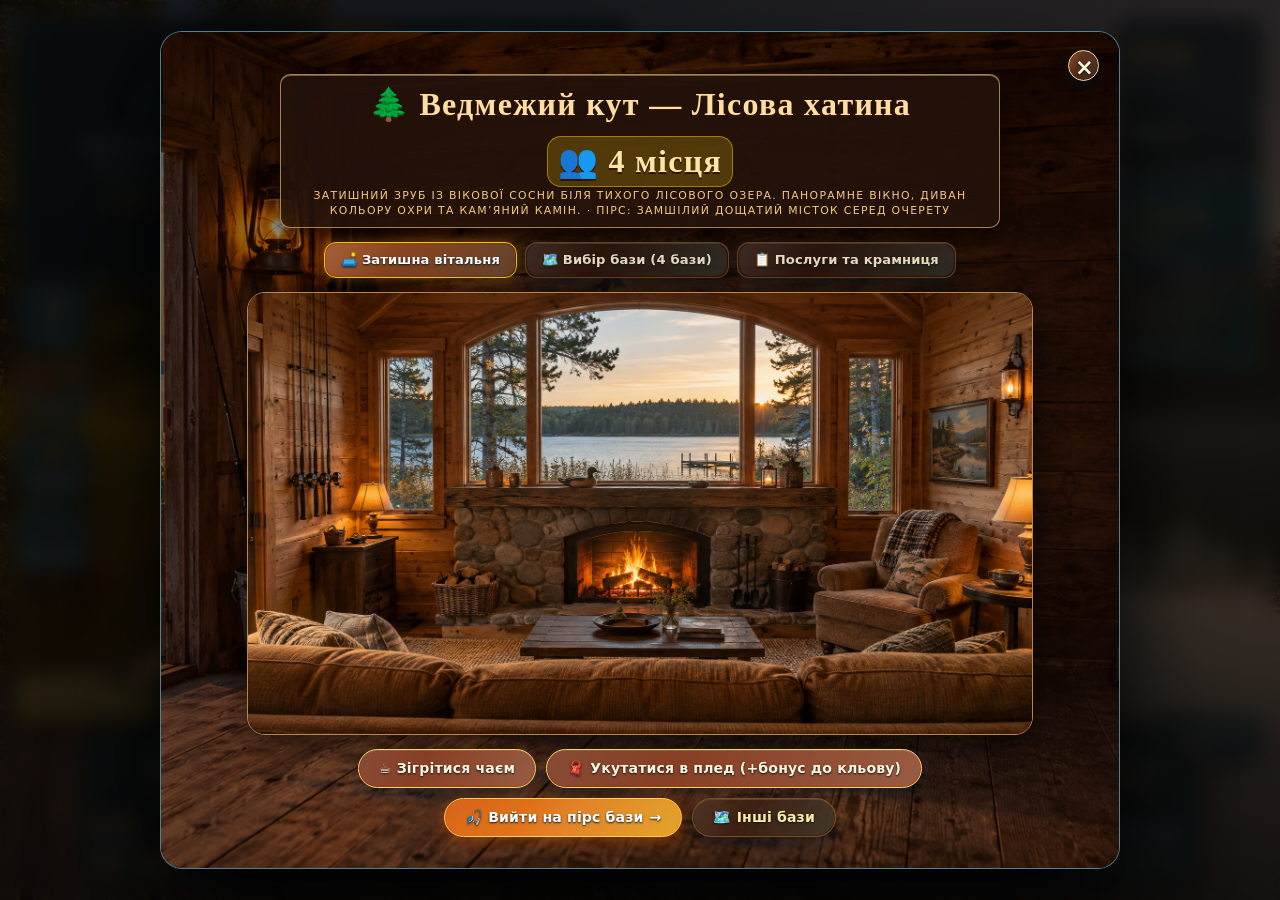
==== commit b2f122fb: "feat: enhance lodge visuals with new room photos and update styles" ====
--- a/index.html
+++ b/index.html
@@ -8,8 +8,8 @@
   <title>Українська Рибалка — Морський курорт</title>
   <link rel="icon" href="data:image/svg+xml,%3Csvg xmlns='http://www.w3.org/2000/svg' viewBox='0 0 1 1'%3E%3C/svg%3E" type="image/svg+xml" sizes="any">
   <link rel="manifest" href="manifest.json">
-  <link rel="stylesheet" href="styles.css?v=merged-5">
-  <link rel="stylesheet" href="adventures.css?v=merged-5">
+  <link rel="stylesheet" href="styles.css?v=lodge-photos-6">
+  <link rel="stylesheet" href="adventures.css?v=lodge-photos-6">
 </head>
 <body>
   <aside class="save-warning" id="saveWarning" role="alert" hidden>
@@ -163,6 +163,7 @@
       <!-- 1. ВКЛАДКА: ЗАТИШНА ВІТАЛЬНЯ БАЗИ -->
       <div class="lodge-view lodge-room-view active" id="lodgeViewRoom">
         <div class="lodge-room-backdrop" id="lodgeRoomBackdrop">
+          <img id="lodgeRoomPhoto" class="lodge-room-photo" src="assets/lodges/forest-room.png" alt="Реалістична вітальня лісової рибальської бази" decoding="async">
           <!-- Панорамне вікно на водойму бази -->
           <div class="lodge-panoramic-window" id="lodgePanoramicWindow">
             <div class="lodge-win-glass">
@@ -235,6 +236,7 @@
 
         <!-- Нижні кнопки дій у вітальні -->
         <div class="lodge-room-actions">
+          <button type="button" class="lodge-action-btn btn-warm" onclick="sipLodgeTea()">☕ Зігрітися чаєм</button>
           <button type="button" class="lodge-action-btn btn-warm" onclick="toggleLodgeBlanket()">
             🧣 Укутатися в плед (+бонус до кльову)
           </button>
@@ -534,10 +536,10 @@
 
   <aside id="tutorialHint" class="tutorial-hint" aria-live="polite" hidden></aside>
   <div class="modal" id="tournaments" role="dialog" aria-modal="true" aria-labelledby="tournamentTitle"><section><button class="close" aria-label="Закрити">×</button><h2 id="tournamentTitle">🏆 Рибальські турніри</h2><div id="tournamentContent"></div></section></div>
-  <script src="lang.js?v=merged-5"></script>
-  <script src="fishing-rules.js?v=merged-5"></script>
-  <script src="adventures.js?v=merged-5"></script>
-  <script src="script.js?v=merged-5"></script>
+  <script src="lang.js?v=lodge-photos-6"></script>
+  <script src="fishing-rules.js?v=lodge-photos-6"></script>
+  <script src="adventures.js?v=lodge-photos-6"></script>
+  <script src="script.js?v=lodge-photos-6"></script>
   <script>
     if (window.i18n) {
       window.i18n.ensureLanguageStyles();
@@ -552,7 +554,7 @@
     }
     if ('serviceWorker' in navigator && (location.protocol === 'http:' || location.protocol === 'https:')) {
       window.addEventListener('load', () => {
-        navigator.serviceWorker.register('sw.js?v=5-merged').then(reg => {
+        navigator.serviceWorker.register('sw.js?v=6-lodge-photos').then(reg => {
           reg.update();
         }).catch(err => console.log('SW registration error:', err));
       });
--- a/adventures.css
+++ b/adventures.css
@@ -1,3 +1,6 @@
+.lodge-room-photo{display:block;width:100%;height:auto;aspect-ratio:16/9;object-fit:cover}
+.lodge-room-photo~*{display:none!important}
+.lodge-room-backdrop:has(.lodge-room-photo){height:auto;min-height:0;background:#20180f;border:1px solid #b78652}
 .adventure-grid,.habitat-grid,.trophy-album{display:grid;grid-template-columns:repeat(auto-fit,minmax(220px,1fr));gap:12px;margin:12px 0}
 .adventure-card,.trophy-photo{padding:16px;border:1px solid #79d5d650;border-radius:12px;background:#082d3c;color:#e5f8fa}
 .adventure-card h3{margin:0 0 8px}.adventure-card small,.trophy-photo small{display:block;margin:8px 0;color:#b8dce2;line-height:1.5}
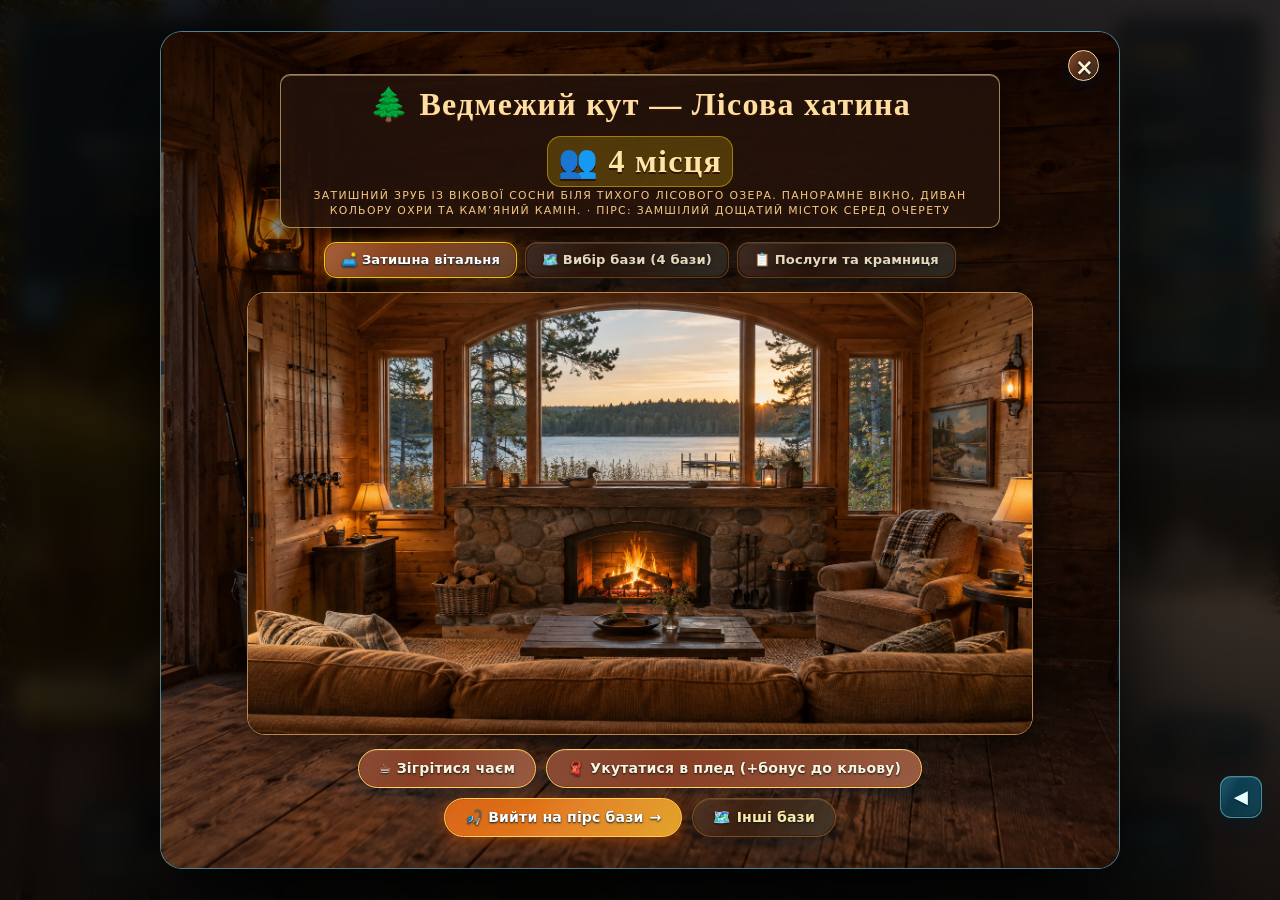
==== commit 9730a20d: "feat: add utility and interface toggle buttons for improved navigation" ====
--- a/index.html
+++ b/index.html
@@ -19,7 +19,7 @@
 
   <main class="game location-pier" id="game">
     <!-- Верхня панель швидких налаштувань (звук, повноекранний режим) -->
-    <header class="top-quick-bar" aria-label="Швидкі налаштування">
+    <header class="top-quick-bar" id="topQuickBar" aria-label="Швидкі налаштування">
       <button type="button" data-modal="base" id="topBaseQuickBtn" class="quick-btn quick-base-btn" title="Повернутися на базу до каміна" aria-label="База">🏡 <span class="quick-base-text">База</span></button>
       <button type="button" id="soundToggle" class="quick-btn" title="Увімкнути/вимкнути звук (M)" data-i18n-title="soundToggleTitle" aria-label="Звук">🔊</button>
       <input type="range" id="soundVolume" class="volume-slider" min="0" max="1" step="0.05" value="0.7" title="Гучність звуку" data-i18n-title="soundVolumeTitle" aria-label="Гучність">
@@ -48,6 +48,7 @@
     </section>
 
     <button class="boat-launch glass" data-modal="boats" type="button" aria-label="Плавзасіб">⚓ <span data-i18n="transport">ТРАНСПОРТ</span><small id="boatLaunchLabel" data-i18n="boatLaunchLabel">Берег</small></button>
+    <button type="button" id="interfaceToggle" class="interface-toggle" aria-expanded="true" title="Скрыть интерфейс" aria-label="Скрыть интерфейс">◀</button>
     <div class="modal" id="boats"><section class="boat-window"><button class="close">×</button><header class="boat-header"><span>⚓ Човнова станція</span><small>ПЛАВЗАСОБИ ДЛЯ ВИХОДУ НА ГЛИБОКІ ТРОФЕЙНІ ЯМИ</small></header><p class="boat-intro">На глибині тримаються трофейні гіганти, недоступні з берега. Купіть плавзасіб, екіпіруйте його та вийдіть у відкриту воду.</p><div class="boat-status" id="boatStatus"></div><div class="boats-grid" id="boatsContent"></div></section></div>
     <dialog id="boatDetails" class="boat-details" aria-labelledby="boatDetailTitle" aria-describedby="boatDetailDescription">
       <div class="boat-detail-window">
@@ -86,12 +87,13 @@
       <div class="sonar-lock" id="sonarLock"><i aria-hidden="true">⌁</i><b data-i18n="sonarLockTitle">Ехолот не встановлено</b><small data-i18n="sonarLockHint">Відкрийте рельєф дна та навантаження снасті</small><span data-i18n="sonarLockAction">МАГАЗИН → ЕХОЛОТ</span></div>
     </section>
 
-    <nav class="left-menu" aria-label="Швидкі дії">
+    <nav class="left-menu" id="leftUtilityMenu" aria-label="Швидкі дії">
       <button data-modal="keepnet"><img class="menu-icon" src="assets/ui/keepnet-icon.png" alt=""><span data-i18n="menuKeepnet">Садок</span></button>
       <button data-modal="base" class="base-entry"><img class="menu-icon" src="assets/ui/base-icon.png" alt=""><span data-i18n="menuBase">База</span></button>
       <button data-modal="profile"><img class="menu-icon" src="assets/ui/profile-icon.png" alt=""><span data-i18n="menuProfile">Рибалка</span></button>
       <button data-modal="journal"><img class="menu-icon" src="assets/ui/journal-icon.png" alt=""><span data-i18n="menuJournal">Щоденник</span></button>
     </nav>
+    <button type="button" class="utility-menu-toggle" id="utilityMenuToggle" aria-expanded="false" aria-controls="leftUtilityMenu topQuickBar" title="Додаткові кнопки" aria-label="Додаткові кнопки">☰</button>
 
     <aside class="session glass"><small data-i18n="sessionLabel">СЕСІЯ</small><b id="sessionTime">00:00</b><span><span data-i18n="bestCatchLabel">Кращий улов: </span><strong id="bestCatch">—</strong></span></aside>
     <aside class="progression glass"><strong><span data-i18n="levelLabel">Рівень </span><b id="playerLevel">1</b></strong><div class="xp-meter"><i id="xpBar"></i></div><small id="contractLabel">Контракт: 0/8 · 300 ◉</small></aside>
@@ -113,7 +115,7 @@
     <!-- Кнопка розбирання риби -->
     <button id="autoClean" class="auto-clean" title="Відкрити стіл розбирання улову"><span data-i18n="autoCleanBtn">РОЗБИРАННЯ</span> <span id="uncleanCount" class="badge"></span></button>
 
-    <footer class="bottom-bar glass">
+    <footer class="bottom-bar glass" id="bottomBar">
       <nav class="equipment" id="equipmentBar" aria-label="Активне спорядження — натисни, щоб відкрити магазин"></nav>
       <div class="currency" data-modal="bank" role="button" tabindex="0" title="Натисніть, щоб відкрити Рибальський Банк та кредит">
         <span>◉ <b id="coins">30</b></span>
@@ -122,6 +124,7 @@
       </div>
       <div class="bottom-center">
         <nav class="tabs">
+          <button type="button" id="equipmentToggle" class="equipment-toggle" data-i18n="equipmentToggle" aria-expanded="false" aria-controls="equipmentBar" title="Показать или скрыть снасти">🎣 Снасти</button>
           <button class="active" data-i18n="tabFishing">Риболовля</button>
           <button type="button" data-modal="base" class="tab-base-btn" data-i18n="tabBase" title="Повернутися на затишну базу до каміна">🏡 База</button>
           <button data-modal="map" data-i18n="tabLocation">Локація</button>
--- a/styles.css
+++ b/styles.css
@@ -448,3 +448,26 @@
 
 .tab-base-btn{background:linear-gradient(135deg,#77391f,#482011)!important;border-color:#ffd166!important;color:#ffeaa7!important;font-weight:800!important}
 .tab-base-btn:hover{background:linear-gradient(135deg,#954827,#5e2916)!important;border-color:#ffebb3!important;box-shadow:0 0 12px rgba(255,200,80,.35)}
+
+/* Keep the Base destination in the tab bar without duplicate scene buttons. */
+.return-base-btn,.quick-base-btn{display:none!important}
+
+/* Keep secondary navigation and settings tucked behind one scene control. */
+.utility-menu-toggle{position:absolute;z-index:27;top:280px;left:18px;display:grid;place-items:center;width:46px;height:46px;border:1px solid #8beff06b;border-radius:13px;background:linear-gradient(145deg,#0d4c63ec,#062c3ce8);box-shadow:inset 0 1px #d9ffff25,0 7px 18px #0018278a;color:#e5ffff;font-size:1.25rem;font-weight:800}
+.game:not(.utility-open) .left-menu,.game:not(.utility-open) .top-quick-bar{display:none!important}
+.game.utility-open .left-menu{display:grid!important;top:335px;left:18px}
+.game.utility-open .top-quick-bar{display:flex!important}
+.utility-menu-toggle:hover:not(:disabled),.game.utility-open .utility-menu-toggle{border-color:#8ef6ef;background:linear-gradient(135deg,#147c82,#166274);color:#fff}
+@media(max-width:700px){.utility-menu-toggle{top:230px;left:9px;width:42px;height:42px}.game.utility-open .left-menu{top:279px;left:9px;gap:5px}.game.utility-open .left-menu button{width:52px;min-height:50px}}
+
+/* Collapse the gear cards into one control in the main navigation. */
+#bottomBar:not(.gear-open) #equipmentBar{display:none!important}
+#bottomBar.gear-open #equipmentBar{display:grid!important}
+.equipment-toggle{padding:4px 8px!important;border:1px solid #8beff077!important;border-radius:8px!important;background:#093348bd!important;color:#bde8ed!important;font-weight:800!important}
+.equipment-toggle[aria-expanded="true"]{background:linear-gradient(135deg,#147c82,#166274)!important;border-color:#8ef6ef!important;color:#fff!important}
+
+/* One persistent control beside Transport toggles the full game interface. */
+.interface-toggle{position:absolute;z-index:100;right:18px;bottom:82px;display:grid;place-items:center;width:42px;height:42px;border:1px solid #8beff077;border-radius:11px;background:linear-gradient(145deg,#0d4c63ec,#062c3ce8);box-shadow:inset 0 1px #d9ffff25,0 7px 18px #0018278a;color:#e5ffff;font-size:1.15rem;font-weight:900}
+.interface-toggle:hover:not(:disabled){border-color:#8ef6ef;background:linear-gradient(135deg,#147c82,#166274);color:#fff}
+#game.interface-hidden>:not(.scene):not(#interfaceToggle):not(#equippedRod):not(#equippedFloat):not(.cast-control){display:none!important}
+@media(max-width:700px){.interface-toggle{right:9px;bottom:67px;width:40px;height:40px}}
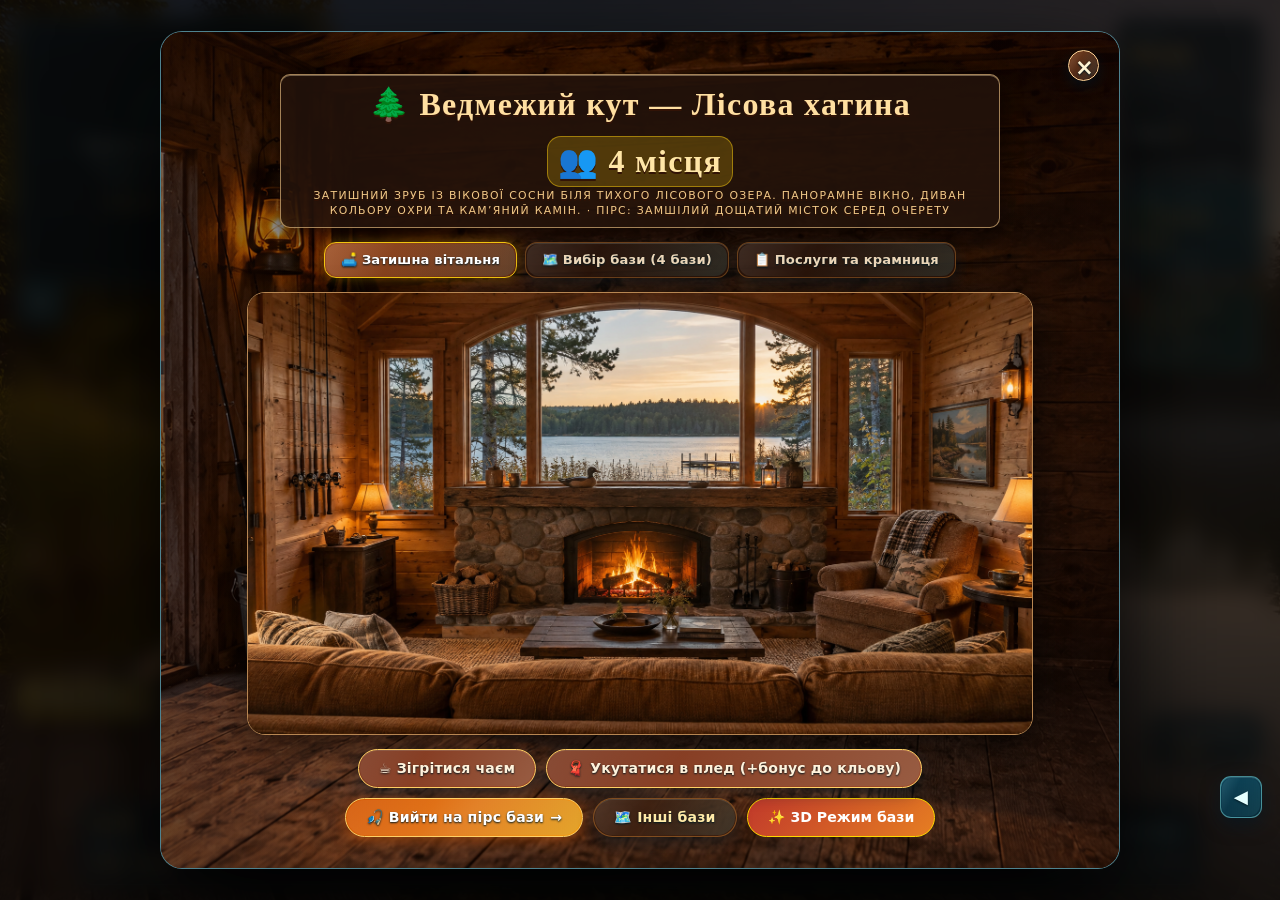
==== commit ab7f5af2: "Add tests for Cozy Lakeside Base and interface toggle persistence - Created tests for the Cozy Lakes" ====
--- a/index.html
+++ b/index.html
@@ -8,7 +8,7 @@
   <title>Українська Рибалка — Морський курорт</title>
   <link rel="icon" href="data:image/svg+xml,%3Csvg xmlns='http://www.w3.org/2000/svg' viewBox='0 0 1 1'%3E%3C/svg%3E" type="image/svg+xml" sizes="any">
   <link rel="manifest" href="manifest.json">
-  <link rel="stylesheet" href="styles.css?v=lodge-photos-6">
+  <link rel="stylesheet" href="styles.css?v=interface-fix-11">
   <link rel="stylesheet" href="adventures.css?v=lodge-photos-6">
 </head>
 <body>
@@ -249,6 +249,9 @@
           <button type="button" class="lodge-action-btn btn-other-lodge" onclick="switchLodgeTab('select')">
             🗺️ Інші бази
           </button>
+          <a href="cozy-lodge-game/index.html" class="lodge-action-btn btn-3d-lodge" style="text-decoration:none;display:inline-flex;align-items:center;gap:6px;background:linear-gradient(135deg,#c0392b,#e67e22);border-color:#ffd700;color:#fff;font-weight:900;" title="Відкрити реалістичний 3D режим бази (Cozy Lakeside Base)">
+            ✨ 3D Режим бази
+          </a>
         </div>
       </div>
 
@@ -542,7 +545,7 @@
   <script src="lang.js?v=lodge-photos-6"></script>
   <script src="fishing-rules.js?v=lodge-photos-6"></script>
   <script src="adventures.js?v=lodge-photos-6"></script>
-  <script src="script.js?v=lodge-photos-6"></script>
+  <script src="script.js?v=interface-fix-11"></script>
   <script>
     if (window.i18n) {
       window.i18n.ensureLanguageStyles();
--- a/styles.css
+++ b/styles.css
@@ -470,4 +470,9 @@
 .interface-toggle{position:absolute;z-index:100;right:18px;bottom:82px;display:grid;place-items:center;width:42px;height:42px;border:1px solid #8beff077;border-radius:11px;background:linear-gradient(145deg,#0d4c63ec,#062c3ce8);box-shadow:inset 0 1px #d9ffff25,0 7px 18px #0018278a;color:#e5ffff;font-size:1.15rem;font-weight:900}
 .interface-toggle:hover:not(:disabled){border-color:#8ef6ef;background:linear-gradient(135deg,#147c82,#166274);color:#fff}
 #game.interface-hidden>:not(.scene):not(#interfaceToggle):not(#equippedRod):not(#equippedFloat):not(.cast-control){display:none!important}
+#game.interface-hidden ~ .modal,
+#game.interface-hidden ~ .tutorial-hint,
+#game.interface-hidden ~ dialog {display:none!important}
+#game.interface-hidden .return-base-btn,
+#game.interface-hidden .cast-hint {display:none!important}
 @media(max-width:700px){.interface-toggle{right:9px;bottom:67px;width:40px;height:40px}}
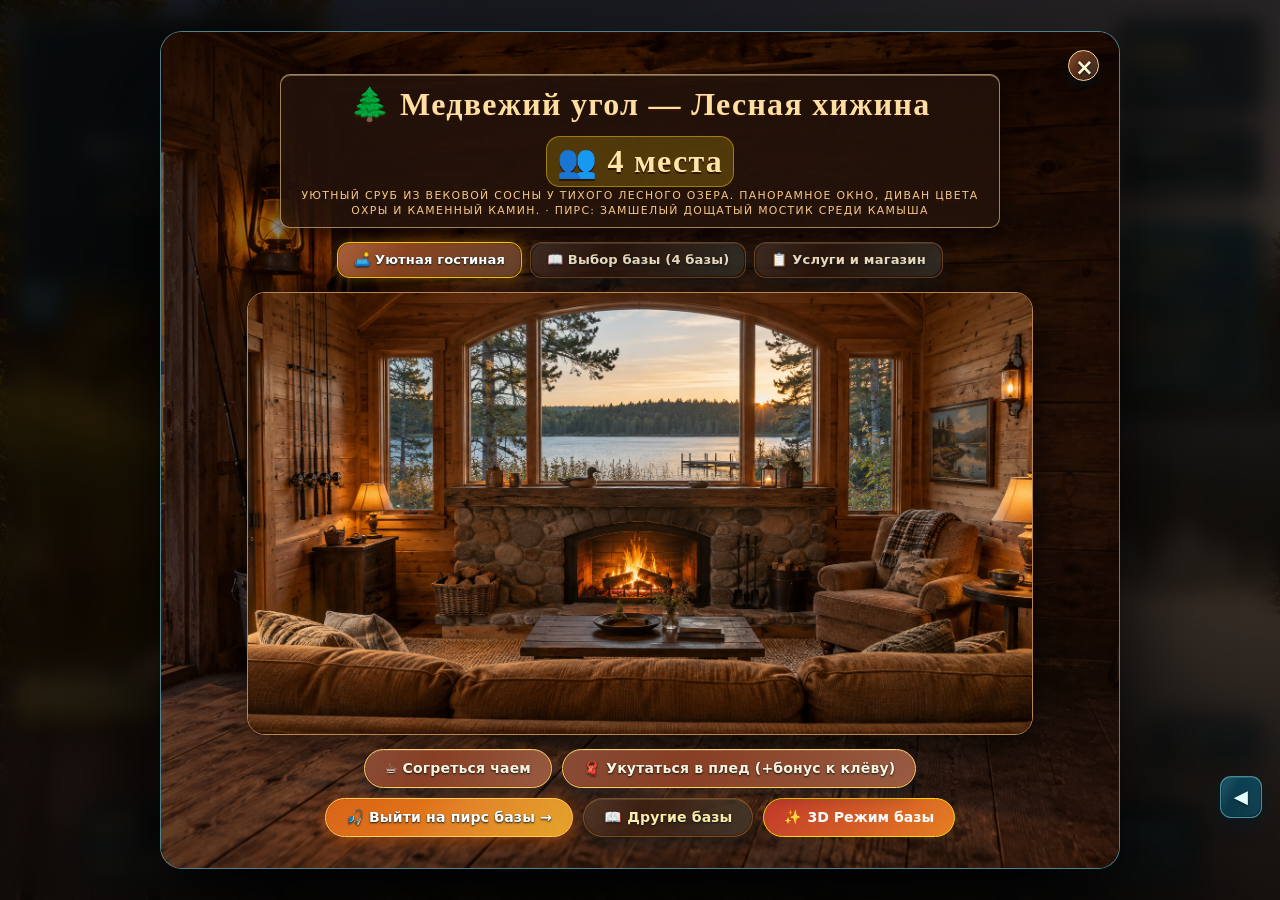
==== commit c3a0a7ad: "Enhance UI responsiveness and improve script robustness - Adjusted positioning of the progression an" ====
--- a/index.html
+++ b/index.html
@@ -1,26 +1,26 @@
 <!doctype html>
-<html lang="uk">
+<html lang="ru">
 <head>
   <meta charset="utf-8">
   <meta name="viewport" content="width=device-width, initial-scale=1">
   <meta name="theme-color" content="#062b3e">
-  <meta name="description" content="Українська Рибалка — атмосферна браузерна гра про риболовлю: понад 50 видів риб, десятки водойм, снасті, турніри та експедиції.">
-  <title>Українська Рибалка — Морський курорт</title>
+  <meta name="description" content="Русская Рыбалка — атмосферная браузерная игра про рыбалку: более 50 видов рыб, десятки водоёмов, снасти, турниры и экспедиции.">
+  <title>Русская Рыбалка — Морской курорт</title>
   <link rel="icon" href="data:image/svg+xml,%3Csvg xmlns='http://www.w3.org/2000/svg' viewBox='0 0 1 1'%3E%3C/svg%3E" type="image/svg+xml" sizes="any">
   <link rel="manifest" href="manifest.json">
-  <link rel="stylesheet" href="styles.css?v=interface-fix-11">
+  <link rel="stylesheet" href="styles.css?v=hud-spacing-13">
   <link rel="stylesheet" href="adventures.css?v=lodge-photos-6">
 </head>
 <body>
   <aside class="save-warning" id="saveWarning" role="alert" hidden>
-    <span>Не вдалося зберегти прогрес. Гра триває, але зміни можуть втратитися після закриття сторінки.</span>
-    <button type="button" onclick="save()">Спробувати знову</button>
+    <span>Не удалось сохранить прогресс. Игра продолжается, но изменения могут потеряться после закрытия страницы.</span>
+    <button type="button" onclick="save()">Попробовать снова</button>
   </aside>
 
   <main class="game location-pier" id="game">
     <!-- Верхня панель швидких налаштувань (звук, повноекранний режим) -->
     <header class="top-quick-bar" id="topQuickBar" aria-label="Швидкі налаштування">
-      <button type="button" data-modal="base" id="topBaseQuickBtn" class="quick-btn quick-base-btn" title="Повернутися на базу до каміна" aria-label="База">🏡 <span class="quick-base-text">База</span></button>
+      <button type="button" data-modal="base" id="topBaseQuickBtn" class="quick-btn quick-base-btn" title="Вернуться на базу к камину" aria-label="База">🏡 <span class="quick-base-text">База</span></button>
       <button type="button" id="soundToggle" class="quick-btn" title="Увімкнути/вимкнути звук (M)" data-i18n-title="soundToggleTitle" aria-label="Звук">🔊</button>
       <input type="range" id="soundVolume" class="volume-slider" min="0" max="1" step="0.05" value="0.7" title="Гучність звуку" data-i18n-title="soundVolumeTitle" aria-label="Гучність">
       <button type="button" id="fullscreenToggle" class="quick-btn" title="Повноекранний режим" data-i18n-title="fullscreenTitle" aria-label="Повноекранний режим">⛶</button>
@@ -143,31 +143,31 @@
   <!-- Модальні вікна -->
   <div class="modal" id="baseUpgrades"><section class="base-upgrades-window"><button class="close">×</button><h2>Покращення бази</h2><p class="muted">Кожен об'єкт можна покращити до 3 рівня. Бонуси діють постійно.</p><div class="base-upgrade-grid" id="baseUpgradeContent"></div></section></div>
 
-  <div class="modal base-modal open" id="base" aria-label="Рибальська база">
+  <div class="modal base-modal open" id="base" aria-label="Рыболовная база">
     <section class="base-hub">
-      <button class="close" aria-label="Почати риболовлю">×</button>
-
-      <!-- Верхня шапка бази -->
+      <button class="close" aria-label="Закрыть окно базы">×</button>
+
+      <!-- Верхняя плашка базы -->
       <header class="base-title">
         <div class="base-title-main">
-          <span id="lodgeActiveName">🏡 Ведмежий кут — Лісова хатина</span>
-          <span class="lodge-capacity-badge" id="lodgeCapacityBadge">👥 4 місця</span>
-        </div>
-        <small id="lodgeActiveDesc">Затишний зруб із вікової сосни · тихе лісове озеро</small>
+          <span id="lodgeActiveName">🌲 Медвежий угол — Лесная хижина</span>
+          <span class="lodge-capacity-badge" id="lodgeCapacityBadge">👥 4 места</span>
+        </div>
+        <small id="lodgeActiveDesc">Уютный сруб из вековой сосны у тихого лесного озера. Панорамное окно, диван цвета охры и каменный камин. · Пирс: замшелый дощатый мостик среди камыша</small>
       </header>
 
-      <!-- Навігація вкладками бази -->
+      <!-- Навигация вкладками базы -->
       <nav class="lodge-nav-tabs">
-        <button type="button" class="lodge-tab-btn active" id="tabBtnLodgeRoom" onclick="switchLodgeTab('room')">🛋️ Затишна вітальня</button>
-        <button type="button" class="lodge-tab-btn" id="tabBtnLodgeSelect" onclick="switchLodgeTab('select')">🗺️ Вибір бази (4 бази)</button>
-        <button type="button" class="lodge-tab-btn" id="tabBtnLodgeServices" onclick="switchLodgeTab('services')">📋 Послуги та крамниця</button>
+        <button type="button" class="lodge-tab-btn active" id="tabBtnLodgeRoom" onclick="switchLodgeTab('room')" data-i18n="tabLodgeRoom">🛋️ Уютная гостиная</button>
+        <button type="button" class="lodge-tab-btn" id="tabBtnLodgeSelect" onclick="switchLodgeTab('select')" data-i18n="tabLodgeSelect">📖 Выбор базы (4 базы)</button>
+        <button type="button" class="lodge-tab-btn" id="tabBtnLodgeServices" onclick="switchLodgeTab('services')" data-i18n="tabLodgeServices">📋 Услуги и магазин</button>
       </nav>
 
-      <!-- 1. ВКЛАДКА: ЗАТИШНА ВІТАЛЬНЯ БАЗИ -->
+      <!-- 1. ВКЛАДКА: УЮТНАЯ ГОСТИНАЯ БАЗЫ -->
       <div class="lodge-view lodge-room-view active" id="lodgeViewRoom">
         <div class="lodge-room-backdrop" id="lodgeRoomBackdrop">
-          <img id="lodgeRoomPhoto" class="lodge-room-photo" src="assets/lodges/forest-room.png" alt="Реалістична вітальня лісової рибальської бази" decoding="async">
-          <!-- Панорамне вікно на водойму бази -->
+          <img id="lodgeRoomPhoto" class="lodge-room-photo" src="assets/lodges/forest-room.png" alt="Реалистичная гостиная лесной рыболовной базы" decoding="async">
+          <!-- Панорамное окно на озеро базы -->
           <div class="lodge-panoramic-window" id="lodgePanoramicWindow">
             <div class="lodge-win-glass">
               <div class="lodge-win-sky" id="lodgeWinSky"></div>
@@ -177,25 +177,25 @@
             <div class="lodge-win-frame"></div>
           </div>
 
-          <!-- Настінний декор -->
+          <!-- Настенный декор -->
           <div class="lodge-wall-decor">
-            <div class="lodge-rod-rack" title="Стійка для вудилищ">
+            <div class="lodge-rod-rack" title="Стойка для удилищ">
               <div class="lodge-rod rod-1"></div>
               <div class="lodge-rod rod-2"></div>
             </div>
-            <div class="lodge-painting" title="Пам'ятна картина">
+            <div class="lodge-painting" title="Памятная картина">
               <div class="lodge-painting-canvas" id="lodgePaintingCanvas"></div>
             </div>
             <div class="lodge-wall-sconce sconce-left"><div class="sconce-glow"></div></div>
             <div class="lodge-wall-sconce sconce-right"><div class="sconce-glow"></div></div>
           </div>
 
-          <!-- КАМІН НАВПРОТИ ГРАВЦЯ -->
+          <!-- КАМИН НАПРОТИВ ИГРОКА -->
           <div class="lodge-fireplace-zone" id="lodgeFireplaceZone">
             <div class="lodge-mantel">
-              <div class="mantel-item candle" title="Ароматична свічка"><span class="candle-flame"></span></div>
+              <div class="mantel-item candle" title="Ароматическая свеча"><span class="candle-flame"></span></div>
               <div class="mantel-item clock">🕰️</div>
-              <div class="mantel-item mug" id="lodgeMug" title="Зробити ковток гарячого чаю" onclick="sipLodgeTea()">
+              <div class="mantel-item mug" id="lodgeMug" title="Сделать глоток горячего чая" onclick="sipLodgeTea()">
                 ☕<span class="steam"></span>
               </div>
             </div>
@@ -207,21 +207,21 @@
             </div>
           </div>
 
-          <!-- КРІСЛО З ПЛЕДОМ ПОРУЧ ІЗ КАМІНОМ -->
-          <div class="lodge-chair-zone" id="lodgeChairZone" title="Клікніть, щоб укутатися в плед біля каміна" onclick="toggleLodgeBlanket()">
+          <!-- КРЕСЛО С ПЛЕДОМ РЯДОМ С КАМИНОМ -->
+          <div class="lodge-chair-zone" id="lodgeChairZone" title="Кликните, чтобы укутаться в плед у камина" onclick="toggleLodgeBlanket()">
             <div class="lodge-armchair">
               <div class="chair-back"></div>
               <div class="chair-seat"></div>
               <div class="lodge-blanket" id="lodgeBlanket"></div>
               <div class="lodge-resting-char" id="lodgeRestingChar">
                 <div class="char-mug">🍵</div>
-                <div class="char-cozy-label">✨ У затишку</div>
+                <div class="char-cozy-label">✨ В уюте</div>
               </div>
             </div>
-            <div class="chair-tooltip-btn">🛋️ Сісти під плед</div>
-          </div>
-
-          <!-- ВЕЛИКИЙ ЗРУЧНИЙ ДИВАН НА ПЕРЕДНЬОМУ ПЛАНІ -->
+            <div class="chair-tooltip-btn">🛋️ Сесть под плед</div>
+          </div>
+
+          <!-- БОЛЬШОЙ УДОБНЫЙ ДИВАН НА ПЕРЕДНЕМ ПЛАНЕ -->
           <div class="lodge-sofa-zone">
             <div class="lodge-sofa" id="lodgeSofa">
               <div class="sofa-cushion cushion-l"></div>
@@ -234,74 +234,71 @@
           </div>
         </div>
 
-        <!-- Повідомлення про затишок -->
+        <!-- Уведомление об уюте -->
         <div id="lodgeCozyNotice" class="lodge-cozy-notice"></div>
 
-        <!-- Нижні кнопки дій у вітальні -->
+        <!-- Нижние кнопки действий в гостиной -->
         <div class="lodge-room-actions">
-          <button type="button" class="lodge-action-btn btn-warm" onclick="sipLodgeTea()">☕ Зігрітися чаєм</button>
-          <button type="button" class="lodge-action-btn btn-warm" onclick="toggleLodgeBlanket()">
-            🧣 Укутатися в плед (+бонус до кльову)
+          <button type="button" class="lodge-action-btn btn-warm" onclick="sipLodgeTea()" data-i18n="btnWarmTea">☕ Согреться чаем</button>
+          <button type="button" class="lodge-action-btn btn-warm" onclick="toggleLodgeBlanket()" data-i18n="btnBlanketLodge">
+            🧣 Укутаться в плед (+бонус к клёву)
           </button>
-          <button type="button" class="lodge-action-btn btn-go-dock" onclick="goToLodgePier()">
-            🎣 Вийти на пірс бази <span>→</span>
+          <button type="button" class="lodge-action-btn btn-go-dock" onclick="goToLodgePier()" data-i18n="btnGoPier">
+            🎣 Выйти на пирс базы <span>→</span>
           </button>
-          <button type="button" class="lodge-action-btn btn-other-lodge" onclick="switchLodgeTab('select')">
-            🗺️ Інші бази
+          <button type="button" class="lodge-action-btn btn-other-lodge" onclick="switchLodgeTab('select')" data-i18n="btnOtherLodges">
+            📖 Другие базы
           </button>
-          <a href="cozy-lodge-game/index.html" class="lodge-action-btn btn-3d-lodge" style="text-decoration:none;display:inline-flex;align-items:center;gap:6px;background:linear-gradient(135deg,#c0392b,#e67e22);border-color:#ffd700;color:#fff;font-weight:900;" title="Відкрити реалістичний 3D режим бази (Cozy Lakeside Base)">
-            ✨ 3D Режим бази
+          <a href="cozy-lodge-game/index.html" class="lodge-action-btn btn-3d-lodge" style="text-decoration:none;display:inline-flex;align-items:center;gap:6px;background:linear-gradient(135deg,#c0392b,#e67e22);border-color:#ffd700;color:#fff;font-weight:900;" title="Открыть реалистичный 3D режим базы (Cozy Lakeside Base)" data-i18n="btn3dLodge">
+            ✨ 3D Режим базы
           </a>
         </div>
       </div>
 
-      <!-- 2. ВКЛАДКА: ВИБІР БАЗИ (4 БАЗИ: 2, 4, 6, 8 МІСЦЬ) -->
+      <!-- 2. ВКЛАДКА: ВЫБОР БАЗЫ (4 БАЗЫ: 2, 4, 6, 8 МЕСТ) -->
       <div class="lodge-view lodge-select-view" id="lodgeViewSelect" hidden>
         <div class="lodge-select-intro">
-          <h3>Виберіть рибальську базу</h3>
-          <p>Кожна база має власну кількість місць для рибалок, унікальне планування, інтер'єр та вихід до власного пірса.</p>
+          <h3 data-i18n="selectBaseTitle">Выберите рыболовную базу</h3>
+          <p data-i18n="selectBaseDesc">У каждой базы своё количество мест для рыбаков, уникальная планировка, интерьер и выход к собственному пирсу.</p>
         </div>
         <div class="lodge-cards-grid" id="lodgeCardsGrid">
-          <!-- Генерується із JavaScript -->
-        </div>
-      </div>
-
-      <!-- 3. ВКЛАДКА: ПОСЛУГИ ТА КРАМНИЦЯ -->
+          <!-- Генерируется из JavaScript -->
+        </div>
+      </div>
+
+      <!-- 3. ВКЛАДКА: УСЛУГИ И МАГАЗИН -->
       <div class="lodge-view lodge-services-view" id="lodgeViewServices" hidden>
         <div class="base-book">
           <section class="base-page">
-            <h2>Спорядження та послуги</h2>
-            <button class="base-link" data-modal="shops" data-shop="rods"><i>🎣</i><span><b>Рибальський магазин</b><small>Вудки, волосіні, котушки та гачки</small></span></button>
-            <button class="base-link" data-modal="bag"><i>🎒</i><span><b>Рюкзак</b><small>Наживки та активне спорядження</small></span></button>
-            <button class="base-link" data-modal="bank"><i>💳</i><span><b>Рибальський Банк</b><small>Безвідсотковий кредит та позики</small></span></button>
-            <button class="base-link" data-modal="kitchen"><i>🍳</i><span><b>Кухня рибалки</b><small>Приготування юшки та рибних страв із бафами</small></span></button>
-            <button class="base-link" data-modal="index"><i>🐟</i><span><b>Альбом улову</b><small>Вивчені види, описи та рекорди</small></span></button>
-            <button class="base-link" data-modal="pets"><i>🦦</i><span><b>Дикі улюбленці</b><small>Талісмани та вірні помічники рибалки</small></span></button>
+            <h2 data-i18n="servicesGearTitle">Снаряжение и услуги</h2>
+            <button class="base-link" data-modal="shops" data-shop="rods"><i>🎣</i><span><b data-i18n="shopRods">Рыболовный магазин</b><small data-i18n="shopRodsSub">Удочки, лески, катушки и крючки</small></span></button>
+            <button class="base-link" data-modal="bag"><i>🎒</i><span><b data-i18n="bagTitle">Рюкзак</b><small data-i18n="bagSub">Наживки и активное снаряжение</small></span></button>
+            <button class="base-link" data-modal="bank"><i>💳</i><span><b data-i18n="bankTitle">Рыболовный Банк</b><small data-i18n="bankSub">Беспроцентный кредит и займы</small></span></button>
+            <button class="base-link" data-modal="kitchen"><i>🍳</i><span><b data-i18n="kitchenTitle">Кухня рыбака</b><small data-i18n="kitchenSub">Приготовление ухи и рыбных блюд с баффами</small></span></button>
+            <button class="base-link" data-modal="index"><i>🐟</i><span><b data-i18n="albumTitle">Альбом улова</b><small data-i18n="albumSub">Изученные виды, описания и рекорды</small></span></button>
+            <button class="base-link" data-modal="pets"><i>🦦</i><span><b data-i18n="petsTitle">Дикие питомцы</b><small data-i18n="petsSub">Талисманы и верные помощники рыбака</small></span></button>
           </section>
           <section class="base-page">
-            <h2>Пригоди та рекорди</h2>
-            <button class="base-link" data-modal="map"><i>🗺️</i><span><b>Подорожі</b><small>Відкриті водойми, річки та експедиції</small></span></button>
-            <button class="base-link" data-modal="world"><i>🌦️</i><span><b>Умови ловлі</b><small>Сезон, погода, час доби та завдання</small></span></button>
-            <button class="base-link" data-modal="auction"><i>🔨</i><span><b>Аукціон улову</b><small>Продаж рідкісних трофеїв покупцям</small></span></button>
-            <button class="base-link" data-modal="trophy"><i>🏆</i><span><b>Зала трофеїв</b><small>Рекорди, стенди та 20+ досягнень</small></span></button>
-          <button class="base-link" data-modal="tournaments"><i>🥇</i><span><b>Рибальські турніри</b><small>Найбільша риба та загальна вага улову</small></span></button>
-          <button class="base-link" data-modal="world"><i>📋</i><span><b>Завдання та замовлення</b><small>Ресторан, колекція дня та інспектор</small></span></button>
-            <button class="base-link" data-modal="progress"><i>📊</i><span><b>Прогрес та крафт</b><small>Навички, турнір дня та матеріали</small></span></button>
-            <button class="base-link" data-modal="settings"><i>⚙️</i><span><b>Налаштування</b><small>Експорт, імпорт сейвів та звук</small></span></button>
+            <h2 data-i18n="servicesAdventuresTitle">Приключения и рекорды</h2>
+            <button class="base-link" data-modal="map"><i>🗺️</i><span><b data-i18n="mapTitle">Путешествия</b><small data-i18n="mapSub">Открытые водоёмы, реки и экспедиции</small></span></button>
+            <button class="base-link" data-modal="world"><i>🌦️</i><span><b data-i18n="worldCondTitle">Условия ловли</b><small data-i18n="worldCondSub">Сезон, погода, время суток и задания</small></span></button>
+            <button class="base-link" data-modal="auction"><i>🔨</i><span><b data-i18n="auctionTitle">Аукцион улова</b><small data-i18n="auctionSub">Продажа редких трофеев покупателям</small></span></button>
+            <button class="base-link" data-modal="trophy"><i>🏆</i><span><b data-i18n="trophyHallTitle">Зал трофеев</b><small data-i18n="trophyHallSub">Рекорды, стенды и 20+ достижений</small></span></button>
+            <button class="base-link" data-modal="tournaments"><i>🥇</i><span><b data-i18n="tournamentsTitle">Рыболовные турниры</b><small data-i18n="tournamentsSub">Самая крупная рыба и общий вес улова</small></span></button>
+            <button class="base-link" data-modal="world"><i>📋</i><span><b data-i18n="questsTitle">Задания и заказы</b><small data-i18n="questsSub">Ресторан, коллекция дня и инспектор</small></span></button>
+            <button class="base-link" data-modal="progress"><i>📊</i><span><b data-i18n="progressTitle">Прогресс и крафт</b><small data-i18n="progressSub">Навыки, турнир дня и материалы</small></span></button>
+            <button class="base-link" data-modal="settings"><i>⚙️</i><span><b data-i18n="settingsTitle">Настройки</b><small data-i18n="settingsSub">Экспорт, импорт сохранений и звук</small></span></button>
           </section>
         </div>
         <footer class="base-status" id="baseStatus"></footer>
         <div class="lodge-services-footer-nav">
-          <button type="button" class="lodge-action-btn" onclick="switchLodgeTab('room')">🛋️ Повернутися у вітальню</button>
-          <button type="button" class="base-start close-dialog">Вийти на риболовлю <span>→</span></button>
-        </div>
-      </div>
-
-    </section>
-  </div>
-
-
-  <div class="modal fish-market-modal" id="keepnet">
+          <button type="button" class="lodge-action-btn" onclick="switchLodgeTab('room')" data-i18n="backToRoom">🛋️ Вернуться в гостиную</button>
+        </div>
+      </div>
+    </section>
+  </div>
+
+<div class="modal fish-market-modal" id="keepnet">
     <section class="fish-market">
       <button class="close">×</button>
       <header class="fish-market-title"><span>Продаж риби</span><small>Прийом улову біля пристані</small></header>
@@ -542,10 +539,11 @@
 
   <aside id="tutorialHint" class="tutorial-hint" aria-live="polite" hidden></aside>
   <div class="modal" id="tournaments" role="dialog" aria-modal="true" aria-labelledby="tournamentTitle"><section><button class="close" aria-label="Закрити">×</button><h2 id="tournamentTitle">🏆 Рибальські турніри</h2><div id="tournamentContent"></div></section></div>
-  <script src="lang.js?v=lodge-photos-6"></script>
+
+  <script src="lang.js?v=restore-modals-14"></script>
   <script src="fishing-rules.js?v=lodge-photos-6"></script>
   <script src="adventures.js?v=lodge-photos-6"></script>
-  <script src="script.js?v=interface-fix-11"></script>
+  <script src="script.js?v=restore-modals-14"></script>
   <script>
     if (window.i18n) {
       window.i18n.ensureLanguageStyles();
@@ -554,7 +552,6 @@
       window.i18n.bindLanguageEvents();
     }
 
-    // Реєстрація Service Worker для офлайн-режиму PWA з очищенням старого кешу
     if ('caches' in window) {
       caches.delete('ukr-fishing-v1').catch(() => {});
     }
--- a/styles.css
+++ b/styles.css
@@ -3,15 +3,15 @@
 .location-pier .scene{background:url('assets/forest-lake.png') center/cover no-repeat}.location-ocean .scene{background:url('assets/mountain-lake.png') center/cover no-repeat}.location-swamp .scene{background:url('assets/misty-wetland.png') center/cover no-repeat}
 .location-card{background-image:linear-gradient(#001a2b72,#001a2bc7),var(--scene)!important;background-position:center;background-size:cover;box-shadow:inset 0 1px #ffffff22,0 12px 24px #00152266}.location-card p{max-width:20rem;text-shadow:0 2px 5px #001}
 .location-card.pier{background-image:linear-gradient(#001a2b72,#001a2bc7),url('assets/forest-lake.png')!important}.location-card.ocean{background-image:linear-gradient(#001a2b72,#001a2bc7),url('assets/mountain-lake.png')!important}.location-card.swamp{background-image:linear-gradient(#001a2b72,#001a2bc7),url('assets/misty-wetland.png')!important}
-.progression{position:absolute;z-index:12;right:18px;top:112px;width:145px;padding:9px;border-radius:12px}.progression strong{display:block;font-size:.72rem}.progression b{color:var(--gold);font-size:1rem}.progression small{display:block;margin-top:5px;color:var(--muted);font-size:.58rem}.xp-meter{height:7px;margin-top:6px;overflow:hidden;border-radius:99px;background:#031826}.xp-meter i{display:block;width:0;height:100%;background:linear-gradient(90deg,#54e1d4,#ffe078);transition:width .25s}.shop-tabs{flex-wrap:wrap}.shop-card.floats{background:linear-gradient(135deg,#0a4d64,#30b9cb,#10305a)}.shop-card.baits{background:linear-gradient(135deg,#443016,#8f6a27,#263318)}.fish-actions{display:flex;gap:6px}.fish-actions .auction-button{background:#ffcf71}.auction-list{display:grid;gap:9px}.auction-card{display:flex;align-items:center;gap:12px;padding:12px;border:1px solid #d8b45c77;border-radius:10px;background:linear-gradient(120deg,#2b220f,#0a2836)}.auction-card>span{font-size:2rem}.auction-card div{flex:1}.auction-card b,.auction-card small{display:block}.auction-card small{margin-top:3px;color:var(--muted)}.auction-card strong{color:var(--gold)}.auction-log{display:grid;gap:5px;margin-top:12px;padding-top:10px;border-top:1px solid #8ee5ed33;color:var(--muted)}
-@media(max-width:700px){.progression{right:9px;top:103px;transform:scale(.85);transform-origin:top right}.fish-actions{flex-direction:column}.fish-card{align-items:flex-start}}
+.progression{position:absolute;z-index:12;right:18px;top:126px;width:145px;padding:9px;border-radius:12px}.progression strong{display:block;font-size:.72rem}.progression b{color:var(--gold);font-size:1rem}.progression small{display:block;margin-top:5px;color:var(--muted);font-size:.58rem}.xp-meter{height:7px;margin-top:6px;overflow:hidden;border-radius:99px;background:#031826}.xp-meter i{display:block;width:0;height:100%;background:linear-gradient(90deg,#54e1d4,#ffe078);transition:width .25s}.shop-tabs{flex-wrap:wrap}.shop-card.floats{background:linear-gradient(135deg,#0a4d64,#30b9cb,#10305a)}.shop-card.baits{background:linear-gradient(135deg,#443016,#8f6a27,#263318)}.fish-actions{display:flex;gap:6px}.fish-actions .auction-button{background:#ffcf71}.auction-list{display:grid;gap:9px}.auction-card{display:flex;align-items:center;gap:12px;padding:12px;border:1px solid #d8b45c77;border-radius:10px;background:linear-gradient(120deg,#2b220f,#0a2836)}.auction-card>span{font-size:2rem}.auction-card div{flex:1}.auction-card b,.auction-card small{display:block}.auction-card small{margin-top:3px;color:var(--muted)}.auction-card strong{color:var(--gold)}.auction-log{display:grid;gap:5px;margin-top:12px;padding-top:10px;border-top:1px solid #8ee5ed33;color:var(--muted)}
+@media(max-width:700px){.progression{right:9px;top:114px;transform:scale(.85);transform-origin:top right}.fish-actions{flex-direction:column}.fish-card{align-items:flex-start}}
 .photo-gallery{grid-column:1/-1;display:grid;grid-template-columns:repeat(3,minmax(0,1fr));gap:10px;margin-top:4px}.photo-gallery figure{min-height:125px;margin:0;overflow:hidden;border:1px solid #9aefff55;border-radius:11px;background:#031b29}.photo-gallery img{width:100%;height:100px;display:block;object-fit:cover;transition:transform .3s}.photo-gallery figure:hover img{transform:scale(1.05)}.photo-gallery figcaption{padding:7px 9px;color:#d8f7fa;font-size:.72rem}
 .equipped-rod{position:absolute;z-index:8;inset:0;pointer-events:none;transform-origin:8% 96%;transition:transform .2s ease}.equipped-rod img{position:absolute;bottom:-10vh;left:-13vw;width:min(108vw,1420px);height:112vh;object-fit:contain;object-position:left bottom;filter:drop-shadow(0 12px 12px #001629b8)}.equipped-rod.pulling{transform:rotate(-4deg) translate(-1%, -2%)}.catch-modal{z-index:80;display:none;align-items:center;padding:18px}.catch-modal.open{display:flex}.catch-dialog{width:min(490px,100%)!important;text-align:center;overflow:hidden;background:linear-gradient(155deg,#0c3a4d,#061b2a)!important}.catch-kicker{margin:0 0 10px;color:#83eff0;font-size:.65rem;font-weight:800;letter-spacing:.14em}.catch-dialog img{display:block;width:100%;height:min(42vh,330px);margin:0 0 16px;border-radius:12px;object-fit:cover;box-shadow:inset 0 0 0 1px #b8f8ff77,0 12px 28px #00111db0}.catch-dialog h2{margin-bottom:6px;font-size:1.65rem}.catch-extra{min-height:1.3em;margin:8px 0 0;color:#d9eff0;font-size:.8rem}.catch-close{margin-top:16px;padding:9px 16px;border-radius:8px;background:linear-gradient(135deg,#7de7d2,#f7d779);color:#06212e;font-weight:800}
 .shop-photo{display:block;width:100%;height:96px;margin:0 0 8px;border-radius:8px;background:linear-gradient(135deg,#051622,#123f52);object-fit:contain;object-position:center;filter:drop-shadow(0 6px 5px #00172aaa)}.index-photo{display:block;width:100%;height:82px;margin:0 0 7px;border-radius:8px;object-fit:cover}
 #map section{max-height:calc(100vh - 85px);display:flex;flex-direction:column}#map .location-grid{grid-template-columns:repeat(auto-fit,minmax(min(100%,220px),1fr));flex:1;min-height:0;overflow:auto;align-content:start;padding:1px 2px 8px}#map .location-card{position:relative!important;left:auto!important;bottom:auto!important;width:auto!important;height:auto!important;transform:none!important}
 .tension{display:grid;grid-template-columns:auto 1fr;gap:4px 7px;margin-top:8px;padding:10px 12px;border:1px solid #74e2e9a3;border-radius:10px;background:#051d2a;color:#b8e6ea;font-size:.58rem}.tension b{text-align:right;font-size:.58rem}.tension i{grid-column:1/-1;display:block;height:6px;overflow:hidden;border-radius:9px;background:#021723}.tension em{display:block;width:0;height:100%;border-radius:inherit;background:#58e5d0;transition:width .1s,background .1s}.equipped-rod.strained{filter:drop-shadow(0 0 10px #ff8169);animation:rod-strain .16s infinite alternate}.shop-card.lines{background:linear-gradient(135deg,#13324a,#2e6c86,#172939)}@keyframes rod-strain{to{transform:translateY(2px) rotate(.6deg)}}
-.weather-fx{position:absolute;z-index:6;inset:0;pointer-events:none;opacity:0}.weather-fx.weather-rain{opacity:.34;background:repeating-linear-gradient(112deg,transparent 0 18px,#d8f9ff9c 19px 20px,transparent 21px 38px);background-size:36px 50px;animation:rain .33s linear infinite}.weather-fx.weather-fog{opacity:.45;background:radial-gradient(ellipse at 20% 55%,#e4f7f699,transparent 42%),radial-gradient(ellipse at 78% 37%,#cce8eb8c,transparent 38%);animation:fog 9s ease-in-out infinite}.weather-fx.weather-wind{opacity:.22;background:repeating-linear-gradient(170deg,transparent 0 30px,#e7fbff8a 31px 32px,transparent 33px 70px);animation:wind 1.2s linear infinite}.game.time-night .scene{filter:brightness(.52) saturate(.75)}.world-panel{position:absolute;z-index:12;right:18px;top:182px;width:145px;padding:9px;border-radius:12px;text-align:left}.world-panel small,.world-panel b,.world-panel span{display:block}.world-panel small{color:#bceff2;font-size:.62rem}.world-panel b{margin:2px 0;color:var(--gold);font-size:1rem}.world-panel span{color:var(--muted);font-size:.58rem}.world-summary,.technique-grid{display:grid;grid-template-columns:repeat(auto-fit,minmax(180px,1fr));gap:12px;align-items:stretch}.world-summary article,.npc-quest,.technique-card{padding:12px;border:1px solid #8cecf355;border-radius:12px;background:linear-gradient(180deg,#0b2c3d,#061d2b);box-shadow:inset 0 1px #d6f7ff1a,0 8px 24px rgba(1,14,22,.32)}.world-summary article{display:grid;gap:6px}.world-summary b,.world-summary small,.technique-card b,.technique-card small{display:block}.world-summary small,.technique-card small,.npc-quest small{margin-top:5px;color:var(--muted);font-size:.72rem}.world-window h3{margin:19px 0 8px;font-size:.9rem}.technique-card{text-align:left}.technique-card.active{border-color:#ffe078;background:linear-gradient(135deg,#284d4f,#18344a)}.npc-quest p{margin:7px 0}.quest-meter{height:7px;overflow:hidden;border-radius:9px;background:#073a4c}.quest-meter i{display:block;height:100%;background:linear-gradient(90deg,#63e3d0,#ffe078)}.left-menu{gap:5px}.left-menu button{padding:5px 3px;font-size:1.08rem}@keyframes rain{to{background-position:-36px 50px}}@keyframes fog{50%{transform:translateX(3%) scale(1.04)}}@keyframes wind{to{background-position:0 70px}}
-@media(max-width:700px){.world-panel{right:9px;top:170px;transform:scale(.85);transform-origin:top right}.weather-fx.weather-rain{opacity:.22}.world-summary,.technique-grid{grid-template-columns:1fr}}
+.weather-fx{position:absolute;z-index:6;inset:0;pointer-events:none;opacity:0}.weather-fx.weather-rain{opacity:.34;background:repeating-linear-gradient(112deg,transparent 0 18px,#d8f9ff9c 19px 20px,transparent 21px 38px);background-size:36px 50px;animation:rain .33s linear infinite}.weather-fx.weather-fog{opacity:.45;background:radial-gradient(ellipse at 20% 55%,#e4f7f699,transparent 42%),radial-gradient(ellipse at 78% 37%,#cce8eb8c,transparent 38%);animation:fog 9s ease-in-out infinite}.weather-fx.weather-wind{opacity:.22;background:repeating-linear-gradient(170deg,transparent 0 30px,#e7fbff8a 31px 32px,transparent 33px 70px);animation:wind 1.2s linear infinite}.game.time-night .scene{filter:brightness(.52) saturate(.75)}.world-panel{position:absolute;z-index:12;right:18px;top:220px;width:145px;padding:9px;border-radius:12px;text-align:left}.world-panel small,.world-panel b,.world-panel span{display:block}.world-panel small{color:#bceff2;font-size:.62rem}.world-panel b{margin:2px 0;color:var(--gold);font-size:1rem}.world-panel span{color:var(--muted);font-size:.58rem}.world-summary,.technique-grid{display:grid;grid-template-columns:repeat(auto-fit,minmax(180px,1fr));gap:12px;align-items:stretch}.world-summary article,.npc-quest,.technique-card{padding:12px;border:1px solid #8cecf355;border-radius:12px;background:linear-gradient(180deg,#0b2c3d,#061d2b);box-shadow:inset 0 1px #d6f7ff1a,0 8px 24px rgba(1,14,22,.32)}.world-summary article{display:grid;gap:6px}.world-summary b,.world-summary small,.technique-card b,.technique-card small{display:block}.world-summary small,.technique-card small,.npc-quest small{margin-top:5px;color:var(--muted);font-size:.72rem}.world-window h3{margin:19px 0 8px;font-size:.9rem}.technique-card{text-align:left}.technique-card.active{border-color:#ffe078;background:linear-gradient(135deg,#284d4f,#18344a)}.npc-quest p{margin:7px 0}.quest-meter{height:7px;overflow:hidden;border-radius:9px;background:#073a4c}.quest-meter i{display:block;height:100%;background:linear-gradient(90deg,#63e3d0,#ffe078)}.left-menu{gap:5px}.left-menu button{padding:5px 3px;font-size:1.08rem}@keyframes rain{to{background-position:-36px 50px}}@keyframes fog{50%{transform:translateX(3%) scale(1.04)}}@keyframes wind{to{background-position:0 70px}}
+@media(max-width:700px){.world-panel{right:9px;top:198px;transform:scale(.85);transform-origin:top right}.weather-fx.weather-rain{opacity:.22}.world-summary,.technique-grid{grid-template-columns:1fr}}
 @media(max-width:700px){.photo-gallery{grid-template-columns:1fr}.equipped-rod img{left:-29vw;bottom:-8vh;width:134vw;height:106vh}.catch-dialog img{height:31vh}}
 .butcher-overlay{display:none;position:fixed;z-index:90;inset:0;align-items:center;justify-content:center;padding:18px;background:#010c12d9;backdrop-filter:blur(8px)}.butcher-overlay.open{display:flex}.butcher-table{position:relative;width:min(520px,100%);padding:18px;border:8px solid #55331e;border-radius:16px;background:repeating-linear-gradient(90deg,#9d6540 0 28px,#835033 29px 56px);box-shadow:inset 0 0 0 2px #d6a977,0 24px 80px #000;text-align:center}.butcher-table p{margin:0 0 10px;color:#2a160d;font-size:.72rem;font-weight:900;letter-spacing:.08em}.butcher-table>b{display:block;margin-top:10px;color:#2a160d}.close-butcher{position:absolute;top:8px;right:8px;width:30px;height:30px;border-radius:50%;background:#351d12;color:#fff;font-size:1.25rem}.butcher-fish{position:relative;display:grid;place-items:center;min-height:220px;overflow:hidden;border:2px solid #5b341f;border-radius:12px;background:radial-gradient(ellipse at center,#d8d2bd 0 31%,#a9a18f 32% 34%,#56483c 35% 100%);cursor:crosshair;touch-action:none}.butcher-fish:after{content:'🔪';position:absolute;right:18%;top:14%;font-size:2.2rem;filter:drop-shadow(2px 2px 1px #0007);pointer-events:none}.butcher-fish img{width:min(72%,350px);max-height:180px;object-fit:contain;filter:drop-shadow(0 12px 8px #26160e99);user-select:none;pointer-events:none}.butcher-fish i{position:absolute;width:65%;height:2px;background:#b02f26;opacity:0;transform:rotate(-12deg);transition:opacity .15s}.butcher-fish:active i{opacity:1}
 .butcher-auto-clean{margin-top:12px;padding:8px 14px;border:2px solid #ffe35a;border-radius:7px;background:repeating-linear-gradient(135deg,#111 0 9px,#f8d535 10px 17px);box-shadow:0 3px 10px #2b160d99;color:#fff;font-size:.68rem;font-weight:900;text-shadow:1px 1px #000}
@@ -177,7 +177,11 @@
 .equipped-rod.strained{animation:equipped-strain .18s infinite alternate}
 @keyframes equipped-strain{to{translate:0 3px}}
 .equipped-float{position:absolute;z-index:9;width:44px;height:62px;object-fit:contain;transform:translate(-50%,-67%);pointer-events:none;filter:drop-shadow(0 2px 3px #001)}
-.equipped-float[hidden]{display:none}.equipped-float.night-float{filter:drop-shadow(0 0 7px #b5ff96)}
+.equipped-float[hidden]{display:none}.equipped-float.night-float{filter:drop-shadow(0 -8px 10px #39ff14) drop-shadow(0 0 22px rgba(57,255,20,.95)) brightness(1.35)!important;animation:glowstick-pulse 1.8s ease-in-out infinite alternate}
+@keyframes glowstick-pulse{from{filter:drop-shadow(0 -6px 8px #39ff14) drop-shadow(0 0 16px rgba(57,255,20,.8)) brightness(1.25)}to{filter:drop-shadow(0 -10px 14px #55ff22) drop-shadow(0 0 30px rgba(0,255,170,.95)) brightness(1.45)}}
+.equipped-float.night-float.sinking{filter:drop-shadow(0 10px 20px rgba(57,255,20,.85)) drop-shadow(0 0 40px rgba(0,230,140,.7)) brightness(.85) blur(1.5px)!important;opacity:.88}
+.game.time-night .scene{filter:brightness(.45) contrast(1.15) saturate(.85)!important;box-shadow:inset 0 0 120px rgba(2,10,24,.75)}
+.game.time-night .water{filter:brightness(.75) hue-rotate(5deg)}
 .cast-control{bottom:180px;width:min(420px,70vw)}
 .cast-message{min-height:2.5em;display:grid;align-items:end;margin-bottom:7px;font-size:.75rem;line-height:1.3}
 .power-meter{position:relative;height:12px}.power-meter .perfect-zone{position:absolute;top:0;bottom:0;left:66%;width:12%;border:1px solid #fff2ad;background:#ffe07866;box-shadow:0 0 6px #ffdf85}
@@ -186,7 +190,7 @@
 .fishing-buttons{display:flex;justify-content:center;gap:8px;margin-top:9px}.fishing-buttons button{min-height:44px;min-width:140px;padding:6px 13px;border:1px solid #9ee7e6;border-radius:10px;background:#073e50ed;color:#f3ffff;font-weight:800;touch-action:none;user-select:none;-webkit-user-select:none}
 .fishing-buttons button small{display:block;margin-top:2px;font-size:.55rem;font-weight:400;color:#c2e9e9}.fishing-buttons button.holding{background:#327b72;border-color:#ffdf85;box-shadow:0 0 14px #ffe07866}
 .auto-clean{bottom:181px}
-.daily-gift{position:absolute;z-index:12;right:18px;top:287px;width:145px;min-height:69px;padding:8px;border:1px solid #ffd97a99;border-radius:12px;text-align:left;color:#ffe5a2;background:#173e43eb}
+.daily-gift{position:absolute;z-index:12;right:18px;top:310px;width:145px;min-height:69px;padding:8px;border:1px solid #ffd97a99;border-radius:12px;text-align:left;color:#ffe5a2;background:#173e43eb}
 .daily-gift b{font-size:.68rem}.daily-gift small{display:block;margin-top:5px;font-size:.58rem;line-height:1.35;color:#d2e9dc}.daily-gift:disabled{opacity:.8;cursor:default}
 .fish-market .fish-card{align-items:center;flex-wrap:wrap}.fish-info{flex:1;min-width:150px}.fish-market .fish-actions{display:flex;flex-wrap:wrap;justify-content:flex-end;gap:5px;max-width:280px}.fish-market .fish-actions button{min-height:34px}.fish-market .protected-fish{background:#fff0b8;border-left-color:#af742b}.fish-market .favorite-button[aria-pressed="true"]{background:#725418}.fish-market .release-button{background:#276454}.fish-market .market-list{max-height:min(43vh,380px)}.fish-market .muted{color:#71452c}
 .catch-footer{flex-wrap:wrap}.catch-extra{flex:1 1 100%}.catch-actions{display:flex;flex-wrap:wrap;gap:8px}.catch-actions button{min-height:40px;padding:7px 10px;border:1px solid #e9c58a;border-radius:7px;color:#ffeec9;background:#713c24;font-size:.73rem}.catch-actions button[aria-pressed="true"]{background:#65612a}.butcher-knife{display:inline-block;width:48px;vertical-align:middle}.butcher-knife svg{width:100%}
@@ -197,7 +201,7 @@
   .equipment-slot{flex-direction:row;min-height:52px;padding:4px;text-align:left}.equipment-slot img,.equipment-slot .gear-icon{flex:0 0 24px;width:24px;height:32px}.gear-copy{width:auto;flex:1}.gear-copy strong{font-size:.56rem}.equipment .gear-copy small{font-size:.49rem}.equipment .gear-copy b{font-size:.53rem}.gear-emoji{flex:0 0 24px;font-size:1.15rem}
   .bottom-bar .currency{min-width:60px}.bottom-bar .tabs{justify-content:flex-start;overflow:auto}.bottom-bar .tabs button{white-space:nowrap;padding:4px;font-size:.53rem}.bottom-bar .rarity-display{font-size:.54rem;justify-content:flex-start}
   .cast-control{bottom:200px;width:min(420px,calc(100% - 24px))}.cast-message{font-size:.68rem}.cast-hint{font-size:.54rem}.auto-clean{bottom:340px;left:9px;padding:8px;font-size:.52rem}
-  .equipped-rod{left:-8%;bottom:230px;width:115vw}.equipped-rod img{inset:0;width:100%;height:100%}.daily-gift{right:9px;top:261px;width:123px;min-height:65px;padding:7px}.daily-gift b{font-size:.6rem}.daily-gift small{font-size:.52rem}
+  .equipped-rod{left:-8%;bottom:230px;width:115vw}.equipped-rod img{inset:0;width:100%;height:100%}.daily-gift{right:9px;top:284px;width:123px;min-height:65px;padding:7px}.daily-gift b{font-size:.6rem}.daily-gift small{font-size:.52rem}
   .fish-market .fish-actions{max-width:none;width:100%;justify-content:flex-start}.fish-market .fish-actions button{min-height:40px}.catch-actions{width:100%}.catch-actions button{flex:1}
 }
 @media(prefers-reduced-motion:reduce){.equipped-rod.strained{animation:none}.equipped-rod{transition:none}}
